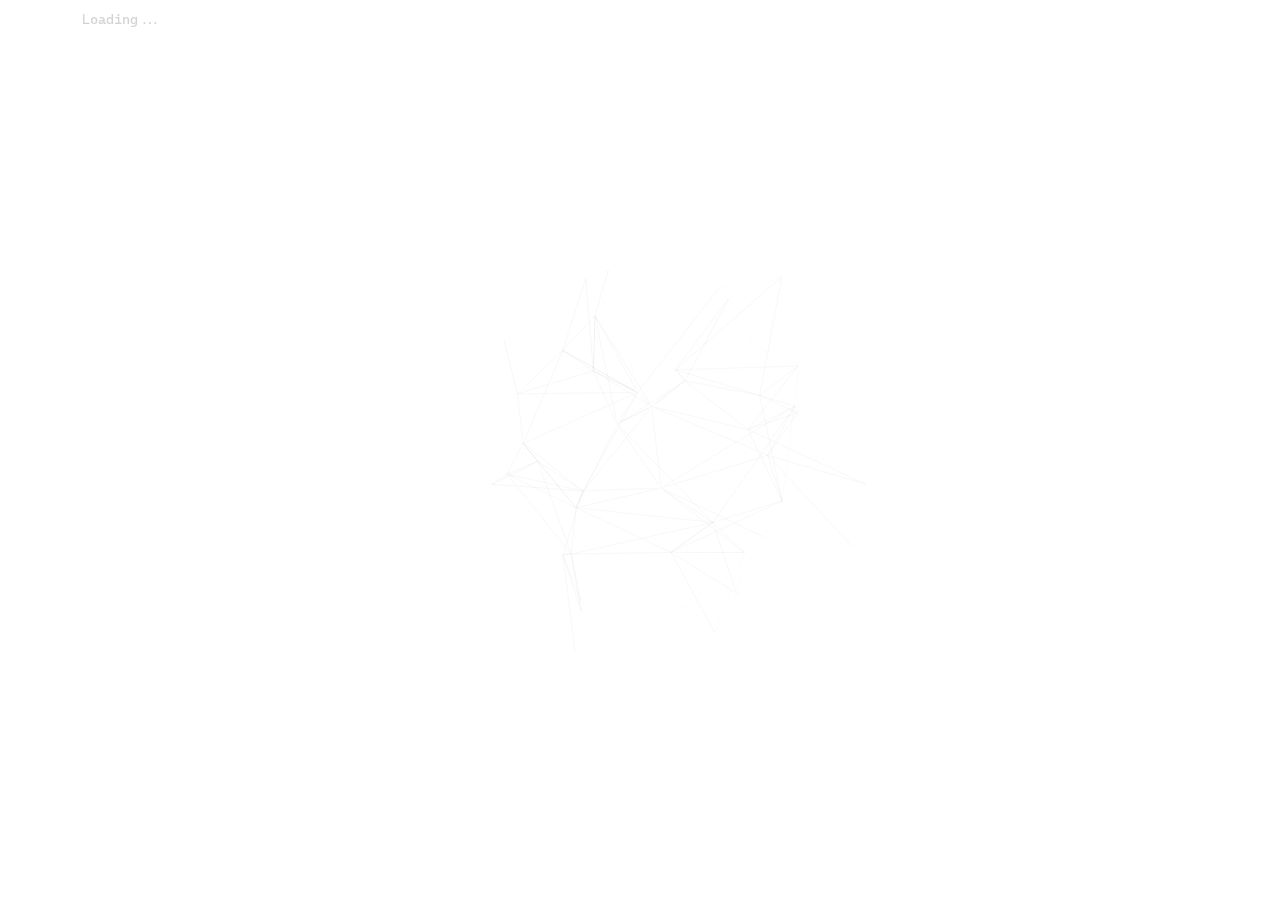
==== index.html @ c9031518 "update" ====
<!DOCTYPE html>
<html lang="en">

<head>
    <base href="/">
    <meta charset="utf-8">
    <meta content="width=device-width, initial-scale=1.0" name="viewport">
    <title>Loading...</title>
    <meta property="og:site_name" content="">
    <meta property="og:type" content="website">
    <meta property="og:url" content="https://jmrcmdng.github.io/">
    <meta property="og:title" content="Nagi Seishiro">
    <meta property="og:image" content="https://jmrcmdng.github.io/assets/img/meta-image.jpg">
    <link href="assets/img/nagi-icon.png" rel="icon">
    <link href="assets/img/nagi-icon.png" rel="apple-touch-icon">
    <link href="assets/vendor/bootstrap/css/bootstrap.min.css" rel="stylesheet">
    <link href="assets/vendor/bootstrap-icons/bootstrap-icons.css" rel="stylesheet">
    <link href="assets/css/nagi.css" rel="stylesheet" />
</head>

<body>
    <main id="app">
        <div class="container pt-2">
            <p class="loading">Loading...</p>
        </div>
    </main>
    <canvas id="bg-canvas"></canvas>
    <script src="assets/vendor/bootstrap/js/bootstrap.bundle.min.js"></script>
    <script src="assets/js/jquery.min.js"></script>
    <script src="assets/js/tweenlite.min.js"></script>
    <script src="assets/js/easepack.min.js"></script>
    <script src="assets/js/raf.js"></script>
    <script src="assets/js/three.js"></script>
    <script src="assets/js/slider.js"></script>
    <script type="text/javascript" src="assets/js/nagi.js" defer></script>
    <script src="_framework/blazor.webassembly.js"></script>
    <script>navigator.serviceWorker.register('service-worker.js');</script>
</body>
</html>
---- assets/css/nagi.css ----
/*font face css*/

@font-face {
    font-family: 'cascadia';
    src: url('font/Cascadia-Regular.ttf');
}

/*dark theme (default)*/
:root[data-theme="dark"] {
    --background-color: #040404;
    --background-disabled-color: rgba(0, 0, 0, 0.75);
    --background-gray-color: rgba(255, 255, 255, 0.1);
    --text-color: #ffffff;
    --primary-color: #00adb5;
    --danger-color: #dc3545;
    --gray-color: #d5d5d5;
    --white-color: #ffffff;
    --input-background-color: rgba(255, 255, 255, 0.1);
    --border-color: rgba(255, 255, 255, 0.2);
    --scrollbar-track-color: #a7a7a7;
    --scrollbar-thumb-color: #575757;
    --h4-bg-color: rgba(75, 75, 75, 0.2);
}

/*light theme*/
:root[data-theme="light"] {
    --background-color: #f0f0f0;
    --background-disabled-color: rgba(0, 0, 0, 0.1);
    --background-gray-color: rgba(0, 0, 0, 0.1);
    --primary-color: #008b91;
    --text-color: #333333;
    --input-background-color: rgba(0, 0, 0, 0.1);
    --border-color: rgba(0, 0, 0, 0.2);
    --scrollbar-track-color: #e0e0e0;
    --scrollbar-thumb-color: #b0b0b0;
    --black: #4d4d4d;
    --color-white: #333333;
    --color-theme-back: #FFF;
}

/*theme-toggle*/
.theme-toggle--toggled {
    background: var(--color-theme-back);
}

.theme-toggle.theme-toggle--reversed .theme-toggle__expand {
    transform: scale(-1,1)
}

.theme-toggle {
    --theme-toggle__expand--duration: 500ms
}

.theme-toggle__expand g circle, .theme-toggle__expand g path {
    transform-origin: center;
    transition: transform calc(var(--theme-toggle__expand--duration) * .65) cubic-bezier(0, 0, 0, 1.25) calc(var(--theme-toggle__expand--duration) * .35)
}

.theme-toggle__expand :first-child path {
    transition-property: transform,d;
    transition-duration: calc(var(--theme-toggle__expand--duration) * .6);
    transition-timing-function: cubic-bezier(0,0,0.5,1)
}

.theme-toggle input[type=checkbox]:checked ~ .theme-toggle__expand g circle, .theme-toggle--toggled:not(label).theme-toggle .theme-toggle__expand g circle {
    transform: scale(1.4);
    transition-delay: 0s
}

.theme-toggle input[type=checkbox]:checked ~ .theme-toggle__expand g path, .theme-toggle--toggled:not(label).theme-toggle .theme-toggle__expand g path {
    transform: scale(.75);
    transition-delay: 0s
}

.theme-toggle input[type=checkbox]:checked ~ .theme-toggle__expand :first-child path, .theme-toggle--toggled:not(label).theme-toggle .theme-toggle__expand :first-child path {
    d: path("M-9 3h25a1 1 0 0017 13v30H0Z");
    transition-delay: calc(var(--theme-toggle__expand--duration) * 0.4);
    transition-timing-function: cubic-bezier(0,0,0,1.25)
}

@supports not (d:path("")) {
    .theme-toggle input[type=checkbox]:checked ~ .theme-toggle__expand :first-child path, .theme-toggle--toggled:not(label).theme-toggle .theme-toggle__expand :first-child path {
        transform: translate3d(-9px,14px,0)
    }
}

.theme-toggle {
    border: none;
    background: 0 0;
    cursor: pointer
}

    .theme-toggle input[type=checkbox] {
        display: none
    }

    .theme-toggle .theme-toggle-sr {
        position: absolute;
        width: 1px;
        height: 1px;
        padding: 0;
        margin: -1px;
        overflow: hidden;
        clip: rect(0,0,0,0);
        white-space: nowrap;
        border-width: 0
    }

@media (prefers-reduced-motion:reduce) {
    .theme-toggle:not(.theme-toggle--force-motion) * {
        transition: none !important
    }
}

/*general css*/
body {
    position: relative;
    width: 100%;
    height: 100%;
    overflow-x: hidden;
    z-index: 1;
    font-family: "cascadia", sans-serif;
}

    body::before {
        content: "";
        position: fixed;
        background-color: var(--background-color);
        background-size: cover;
        left: 0;
        right: 0;
        top: 0;
        height: 100vh;
        z-index: -1;
    }

main {
    position: absolute;
    width: 100%;
}

@media (min-width: 1024px) {
    body::before {
        background-attachment: fixed;
    }
}

a {
    color: var(--primary-color);
    text-decoration: none;
}

p {
    text-align: justify;
}

input.form-control, textarea.form-control {
    border-radius: 0;
    box-shadow: none;
    font-size: 14px;
    background: var(--input-background-color);
    border: 0;
    transition: 0.3s;
    color: var(--text-color);
    padding: 10px 15px;
}

    input.form-control:focus, textarea.form-control:focus {
        background-color: var(--input-background-color);
        border-color: var(--primary-color);
        color: var(--text-color);
        box-shadow: 0 0 0 .05rem var(--primary-color);
    }

    input.form-control::-moz-placeholder, textarea.form-control::-moz-placeholder {
        color: var(--text-color);
        opacity: 1;
    }

    input.form-control::placeholder, textarea.form-control::placeholder {
        color: var(--text-color);
        opacity: 1;
    }

button {
    background: transparent;
    border: 1px solid var(--primary-color);
    padding: 5px 20px;
    font-size: 14px;
    color: var(--primary-color);
    transition: 0.3s;
    width: auto !important;
}

    button i {
        margin-right: 3px;
    }

    button:hover {
        background: var(--primary-color);
        color: var(--text-color);
    }

/*scroll bar css*/

::-webkit-scrollbar {
    width: 10px;
}

::-webkit-scrollbar-track {
    background: var(--scrollbar-track-color);
}

::-webkit-scrollbar-thumb {
    background: var(--scrollbar-thumb-color);
}

    ::-webkit-scrollbar-thumb:hover {
        background: var(--primary-color);
    }

/*logo top*/
.logo-top {
    display: flex;
    flex-direction: column;
    align-items: end;
}

    .logo-top img {
        position: fixed;
        width: 50px;
        padding-top: 15px;
        z-index: 998;
    }

@media (max-width: 768px) {
    .logo-top {
        top: 20%;
        align-items: center;
    }
}

/*home tab css*/

.home {
    transition: ease-in-out 0.3s;
    position: relative;
    height: 100vh;
    display: flex;
    align-items: center;
    z-index: 997;
    overflow-y: auto;
}

    .home * {
        transition: ease-in-out 0.3s;
    }

    .home h1 {
        font-size: 48px;
        margin: 0;
        padding: 0;
        line-height: 1;
        font-weight: 700;
    }

        .home h1 a,
        .home h1 a:hover {
            color: var(--text-color);
            line-height: 1;
            display: inline-block;
        }

    .home h2 {
        font-size: 24px;
        margin-top: 20px;
        color: rgba(255, 255, 255, 0.8);
    }


        .home h2 span.intro {
            color: var(--text-color);
            font-size: 50px;
            display: block;
        }

        .home h2 span.name {
            color: var(--text-color);
            font-size: 100px;
            display: block;
            padding: 25px 0;
        }

        .home h2 span.title {
            color: var(--primary-color);
            font-size: 35px;
            display: block;
            padding-bottom: 6px;
        }

        .home h2 span.profession {
            color: var(--text-color);
            font-size: 16px;
            display: block;
        }

    .home .sns {
        margin-top: 40px;
        display: flex;
    }

        .home .sns a {
            font-size: 16px;
            display: flex;
            justify-content: center;
            align-items: center;
            background: var(--background-gray-color);
            color: var(--text-color);
            line-height: 1;
            margin-right: 15px;
            border-radius: 50%;
            width: 50px;
            height: 50px;
        }

        .home .sns i {
            font-size: 18px;
        }

        .home .sns a:hover {
            background: var(--primary-color);
            color: var(--white-color);
        }

@media (max-width: 992px) {
    .home h1 {
        font-size: 36px;
    }

    .home h2 {
        font-size: 20px;
        line-height: 40px;
    }

        .home h2 span.name {
            font-size: 75px;
            padding: 40px 0;
        }

    /*.home h2 span.intro {
            font-size: 30px;
        }
        
        .home h2 span.title {
            font-size: 30px;
        }

        .home h2 span.profession {
            font-size: 14px;
        }*/

    .home .sns {
        margin-top: 25px;
    }

    .home .container {
        display: flex;
        flex-direction: column;
        align-items: center;
    }
}

.home.nav-top {
    height: 80px;
    position: fixed;
    left: 0;
    top: 0;
    right: 0;
    background: var(--background-color);
}

    .home.nav-top .sns,
    .home.nav-top h2,
    .home.nav-top .footer,
    .home.nav-top .logo-top {
        display: none;
    }

    .home.nav-top h1 {
        margin-right: auto;
        font-size: 36px;
    }

    .home.nav-top img {
        max-height: 60px;
        margin-right: 20px !important;
    }

    .home.nav-top .container {
        display: flex;
        align-items: center;
    }

    .home.nav-top .navbar {
        margin: 0;
    }

@media (max-width: 768px) {
    .logo-top.nav-top {
        display: none;
    }
}

/*navigation bar css*/

.navbar {
    padding: 0;
    margin-top: 25px;
}

    .navbar ul {
        margin: 0;
        padding: 0;
        display: flex;
        list-style: none;
        align-items: center;
    }

    .navbar li {
        position: relative;
        padding: 0 5px;
    }

        .navbar li + li {
            margin-left: 30px;
        }

    .navbar a,
    .navbar a:focus {
        display: flex;
        align-items: center;
        justify-content: space-between;
        padding: 0;
        font-size: 18px;
        font-weight: 400;
        color: var(--text-color);
        white-space: nowrap;
        transition: 0.3s;
    }

        .navbar a i,
        .navbar a:focus i {
            font-size: 12px;
            line-height: 0;
            margin-left: 5px;
        }

        .navbar a:before {
            content: "";
            position: absolute;
            width: 0;
            height: 2px;
            bottom: -4px;
            left: 0;
            background-color: var(--primary-color);
            visibility: hidden;
            width: 0px;
            transition: all 0.3s ease-in-out 0s;
        }

        .navbar a:hover:before,
        .navbar li:hover > a:before,
        .navbar .active:before {
            visibility: visible;
            width: 100%;
        }

        .navbar a:hover,
        .navbar .active,
        .navbar .active:focus,
        .navbar li:hover > a {
            color: var(--text-color);
        }

/*section css*/

section {
    overflow: hidden;
    position: absolute;
    width: 100%;
    top: 140px;
    bottom: 100%;
    opacity: 0;
    transition: ease-in-out 0.4s;
    z-index: 9;
}

    section:active, section:focus {
        outline: none;
    }

    section.section-show {
        top: 100px;
        bottom: auto;
        opacity: 1;
        padding-bottom: 45px;
    }

    section .container {
        padding: 30px;
    }

    section .panel {
        padding: 0 20px;
        border-left: 2px solid var(--border-color);
        position: relative;
    }

        section .panel::before {
            content: "";
            position: absolute;
            width: 4px;
            height: 10px;
            left: -3px;
            top: 0;
            background: var(--primary-color);
        }

        section .panel h4 {
            line-height: 18px;
            font-size: 16px;
            font-weight: 600;
            text-transform: uppercase;
            color: var(--text-color);
            margin: 10px 0;
            letter-spacing: 2px;
        }

@media (max-width: 768px) {
    section {
        top: 120px;
    }

        section.section-show {
            top: 80px;
        }
}

.section-title h2 {
    font-size: 22px;
    font-weight: 500;
    padding: 0;
    margin: 0 0 25px 0;
    letter-spacing: 2px;
    text-transform: uppercase;
    color: var(--primary-color);
}

/*about css*/
.about .bg {
    position: absolute;
    opacity: .3;
    right: 10%;
}

@media (max-width: 992px) {
    .about .bg {
        width: 350px;
    }
}

/*summary css*/
.summary .summary-item {
    padding: 0 0 20px 20px;
    /*border-left: 2px solid var(--border-color);*/
    position: relative;
    display: inline-block;
    width: calc(100% - 65px);
}

.summary .summary-title {
    padding: 0 10px 0 0;
    margin-top: -2px;
    /*border-left: 2px solid var(--border-color);*/
    position: relative;
    display: inline-block;
    vertical-align: top;
    width: 55px;
}

    .summary .summary-item h4, .summary .summary-title h4 {
        line-height: 18px;
        font-size: 16px;
        font-weight: 600;
        text-transform: uppercase;
        color: var(--text-color);
        margin: 10px 0 15px 0;
        letter-spacing: 2px;
    }

        .summary .summary-item h4.link {
            cursor: pointer;
            text-decoration: underline;
        }

            .summary .summary-item h4.link:hover {
                color: var(--primary-color);
            }

        .summary .summary-item h4 em {
            float: right;
            color: var(--primary-color);
            font-size: 12px;
            font-weight: 400;
        }

        .summary .summary-item h4 span {
            margin-top: 5px;
            font-style: italic;
            font-weight: 500;
        }

.summary .summary-item p {
    color: var(--text-color);
    margin-bottom: 5px;
}

    .summary .summary-item p i {
        font-size: 12px;
    }

.summary .summary-item h5 {
    font-size: 16px;
    background: var(--background-gray-color);
    padding: 5px 15px;
    display: inline-block;
    font-weight: 600;
    margin-bottom: 10px;
}

.summary .summary-item ul {
    padding-left: 0;
    color: var(--text-color);
    list-style-type: none;
}

    .summary .summary-item ul li {
        padding: 5px 0;
        font-style: italic;
    }

.about .summary .summary-item ul li {
    font-size: 14px;
    opacity: .7;
}

.summary .summary-item ul li:first-child {
    padding-top: 0px !important;
}

.summary .summary-item ul li i {
    margin-right: 10px;
}

.summary .summary-item:last-child {
    padding-bottom: 0;
}

.summary .summary-item::after {
    content: "";
    position: absolute;
    width: 4px;
    height: 10px;
    left: -3px;
    top: 10px;
    background: var(--primary-color);
}

.summary .summary-item::before {
    content: "";
    position: absolute;
    width: 2px;
    height: 100%;
    left: -2px;
    top: 10px;
    background: var(--border-color);
}

.summary .summary-item a {
    font-size: 14px;
    font-style: italic;
    text-decoration: underline;
}

@media screen and (max-width: 550px) {
    .about .summary .summary-item h4 em {
        font-size: 10px;
    }

    .summary .summary-item h4 span {
        width: 100%;
        display: block;
    }

    .about .summary .summary-item p {
        font-size: 14px;
    }

        .about .summary .summary-item p em {
            font-size: 12px;
        }

    .about .summary .summary-item ul li {
        font-size: 12px;
        opacity: .7;
    }

    .summary .summary-item {
        width: calc(100% - 25px);
    }

        .summary .summary-item a, .summary .summary-title {
            display: none;
        }
}

/*portfolio tab css*/

.portfolio .p-item {
    margin-bottom: 30px;
}

.portfolio .p-wrap {
    transition: 0.3s;
    position: relative;
    overflow: hidden;
    z-index: 1;
    background: rgba(0, 0, 0, 0.6);
    display: block;
}

    .portfolio .p-wrap::before {
        content: "";
        background: rgba(0, 0, 0, 0.6);
        position: absolute;
        z-index: 2;
        top: 0;
        left: 0;
        right: 0;
        bottom: 0;
        opacity: 1;
    }

    .portfolio .p-wrap .p-info {
        opacity: 1;
        cursor: pointer;
        position: absolute;
        top: 0;
        left: 0;
        right: 0;
        bottom: 0;
        text-align: center;
        z-index: 3;
        display: flex;
        flex-direction: column;
        justify-content: center;
        align-items: center;
    }

        .portfolio .p-wrap .p-info::before, .portfolio .p-wrap .p-info::after {
            display: block;
            content: "";
            width: 100%;
            height: 100%;
            position: absolute;
            z-index: 9994;
            opacity: 0;
            transition: all 0.3s ease-in-out 0s;
        }

    .portfolio .p-wrap:hover .p-info::before, .portfolio .p-wrap:hover .p-info::after {
        border: 1px solid var(--primary-color);
        opacity: 1;
    }

    .portfolio .p-wrap .p-info h4 {
        background: var(--h4-bg-color);
        border-radius: 5px;
        box-shadow: 0px 0px 20px 20px var(--h4-bg-color);
        font-size: 25px;
        line-height: 1.3;
        color: var(--text-color);
        font-weight: 600;
        transition: all 0.3s ease-in-out 0s;
    }

    .portfolio .p-wrap .p-info p {
        color: var(--text-color);
        font-size: 15px;
        text-transform: uppercase;
        padding: 0;
        margin: 0;
        transition: all 0.3s ease-in-out 0s;
    }

    .portfolio .p-wrap:hover .p-info h4, .portfolio .p-wrap:hover .p-info p {
        color: var(--text-color);
    }

/*contact tab css*/

.contact a {
    color: var(--text-color);
}

    .contact a:hover {
        color: var(--primary-color);
        text-decoration: none;
    }

.contact .message .loading {
    -ms-flex-align: center;
    align-items: center;
    background: rgb(4 4 4 / 70%);
    display: -ms-flexbox;
    display: flex;
    -ms-flex-pack: center;
    justify-content: center;
    z-index: 50;
    height: 100%;
    left: 0;
    position: absolute;
    top: 0;
    width: 100%;
}

    .contact .message .loading:before {
        content: "";
        display: inline-block;
        border-radius: 50%;
        width: 30px;
        height: 30px;
        border: 3px solid var(--primary-color);
        border-top-color: var(--primary-color);
        animation: animate-loading 1s linear infinite;
    }

.validation-message {
    color: var(--danger-color);
    font-size: 12px;
    padding: 0 15px;
}

.notification {
    border-radius: 5px;
    padding: 15px;
    font-size: 14px;
    border: 1px solid var(--primary-color);
    color: var(--primary-color);
}

    .notification.notif-danger {
        border: 1px solid var(--danger-color);
        color: var(--danger-color);
    }

@keyframes animate-loading {
    0% {
        transform: rotate(0deg);
    }

    100% {
        transform: rotate(360deg);
    }
}

/*loading css*/
.loading {
    font-size: 14px;
    color: var(--text-color);
    opacity: .2;
}

/*not found css*/
.not-found {
    font-size: 14px;
    color: var(--text-color);
    opacity: .2;
}

/*footer css*/

.footer {
    font-size: 14px;
    color: var(--text-color);
    opacity: .2;
    position: absolute;
    bottom: 0;
}

@media (max-width: 992px) {
    .footer p {
        display: flex;
        flex-direction: column;
        align-items: center;
    }
}

/*under maintenance css*/

.under-maintenance {
    -ms-flex-align: center;
    align-items: center;
    background: var(--background-disabled-color);
    display: -ms-flexbox;
    display: flex;
    -ms-flex-pack: center;
    justify-content: center;
    z-index: 50;
    height: 100%;
    left: 0;
    position: absolute;
    top: 0;
    width: 100%;
    color: var(--text-color);
}

    .under-maintenance i {
        margin-left: 5px;
        font-size: 25px;
    }

/*slider css*/
.card-whiskey-slider {
    display: flex;
    flex-wrap: nowrap;
    overflow: auto;
    margin: 0 10px;
    padding: 0;
}

    .card-whiskey-slider::-webkit-scrollbar {
        -webkit-appearance: none;
        width: 8px;
        height: 8px;
    }

    .card-whiskey-slider::-webkit-scrollbar-thumb {
        border-radius: 0;
        background-color: var(--scrollbar-thumb-color);
        opacity: .5;
    }

    .card-whiskey-slider:hover::-webkit-scrollbar-thumb {
        opacity: 1;
        background: var(--primary-color);
    }

.whiskey-card {
    display: flex;
    height: 350px;
    margin: 8px;
    cursor: pointer;
    background-color: rgba(0, 0, 0, 0.5);
}

    .whiskey-card img {
        filter: brightness(0.5);
    }

    .whiskey-card:first-child {
        margin-left: 0 !important;
    }

    .whiskey-card:last-child {
        margin-right: 0 !important;
    }

.fullscreen-section {
    position: fixed;
    top: 0;
    left: 0;
    width: 100vw;
    height: 100vh;
    background-color: rgba(0, 0, 0, 0.9);
    display: flex;
    justify-content: center;
    align-items: center;
    z-index: 9;
}

    .fullscreen-section img {
        max-width: 80%;
        max-height: 80%;
        object-fit: contain;
    }

    .fullscreen-section .container {
        overflow: auto;
        min-height: 70vh;
        max-height: 90vh;
        background-color: var(--background-color)
    }

    .fullscreen-section .summary .summary-item ul li, .fullscreen-section .summary .summary-item p {
        opacity: .7;
        font-size: 14px;
        font-style: italic;
    }

    .fullscreen-section .summary .summary-item {
        width: 100%;
    }

.close-button {
    position: absolute;
    bottom: 20px;
}

.prev-button, .next-button {
    position: absolute;
    top: 50%;
    transform: translateY(-50%);
    border-radius: 50px;
    width: 56px !important;
    height: 56px !important;
}

.prev-button {
    left: 20px;
}

.next-button {
    right: 20px;
}
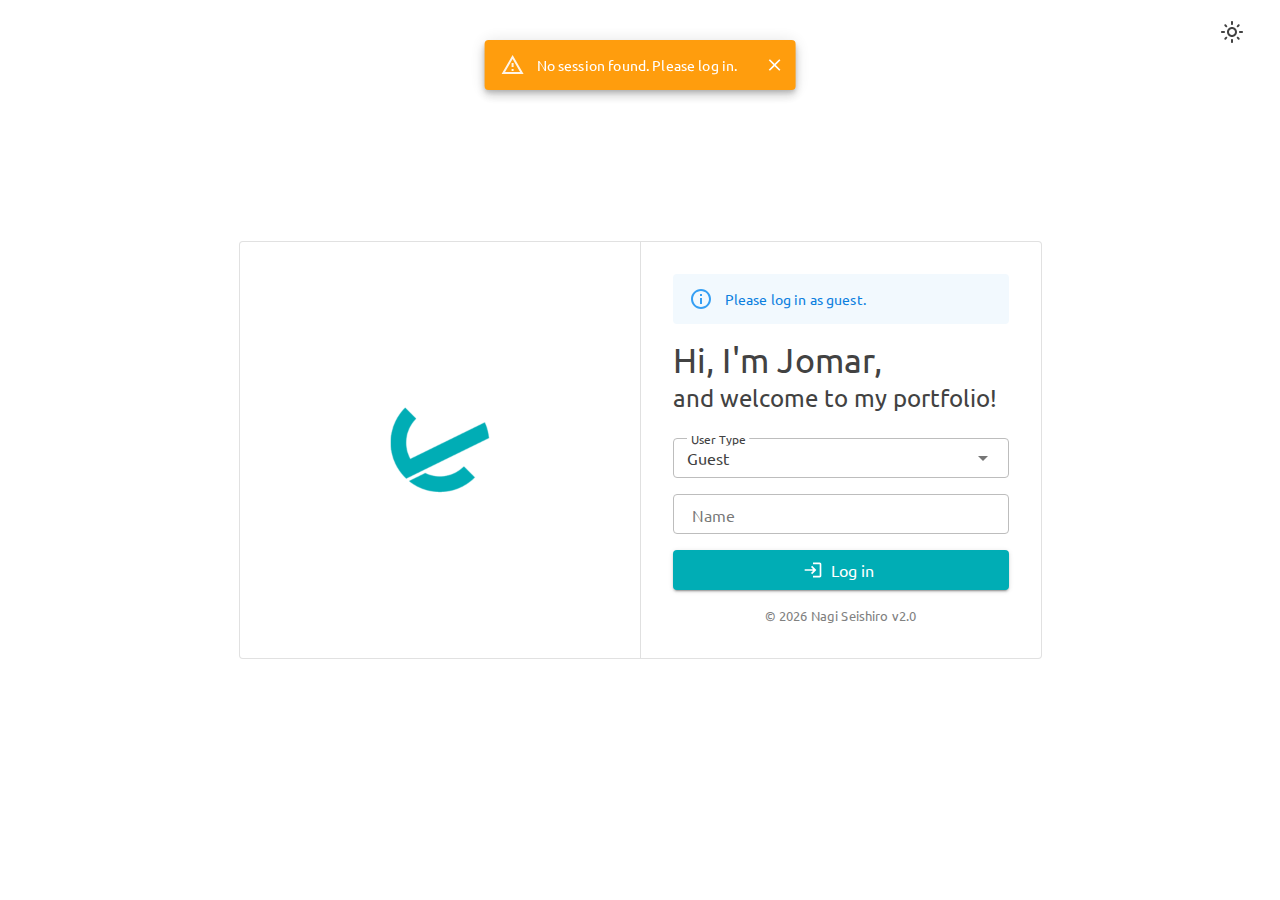
==== commit c2fbf58c: "change to app" ====
--- a/index.html
+++ b/index.html
@@ -1,39 +1,28 @@
 <!DOCTYPE html>
 <html lang="en">
+    <head>
+        <meta charset="utf-8" />
+        <meta name="viewport" content="width=device-width, initial-scale=1.0" />
+        <title>Nagi Seishiro</title>
+        <base href="/" />
+        <link href="assets/png/nagi-icon.png" rel="icon">
+        <link href="assets/png/nagi-icon.png" rel="apple-touch-icon">
+        <link href="https://fonts.googleapis.com/css?family=Roboto:300,400,500,700&display=swap" rel="stylesheet" />
+        <link href="_content/MudBlazor/MudBlazor.min.css" rel="stylesheet" />
+        <link href="assets/css/default.css" rel="stylesheet" />
+    </head>
 
-<head>
-    <base href="/">
-    <meta charset="utf-8">
-    <meta content="width=device-width, initial-scale=1.0" name="viewport">
-    <title>Loading...</title>
-    <meta property="og:site_name" content="">
-    <meta property="og:type" content="website">
-    <meta property="og:url" content="https://jmrcmdng.github.io/">
-    <meta property="og:title" content="Nagi Seishiro">
-    <meta property="og:image" content="https://jmrcmdng.github.io/assets/img/meta-image.jpg">
-    <link href="assets/img/nagi-icon.png" rel="icon">
-    <link href="assets/img/nagi-icon.png" rel="apple-touch-icon">
-    <link href="assets/vendor/bootstrap/css/bootstrap.min.css" rel="stylesheet">
-    <link href="assets/vendor/bootstrap-icons/bootstrap-icons.css" rel="stylesheet">
-    <link href="assets/css/nagi.css" rel="stylesheet" />
-</head>
+    <body>
+        <div id="app"></div>
 
-<body>
-    <main id="app">
-        <div class="container pt-2">
-            <p class="loading">Loading...</p>
+        <div id="blazor-error-ui">
+            An unhandled error has occurred.
+            <a href="" class="reload">Reload</a>
+            <a class="dismiss">🗙</a>
         </div>
-    </main>
-    <canvas id="bg-canvas"></canvas>
-    <script src="assets/vendor/bootstrap/js/bootstrap.bundle.min.js"></script>
-    <script src="assets/js/jquery.min.js"></script>
-    <script src="assets/js/tweenlite.min.js"></script>
-    <script src="assets/js/easepack.min.js"></script>
-    <script src="assets/js/raf.js"></script>
-    <script src="assets/js/three.js"></script>
-    <script src="assets/js/slider.js"></script>
-    <script type="text/javascript" src="assets/js/nagi.js" defer></script>
-    <script src="_framework/blazor.webassembly.js"></script>
-    <script>navigator.serviceWorker.register('service-worker.js');</script>
-</body>
+
+        <script src="_framework/blazor.webassembly.js"></script>
+        <script src="_content/MudBlazor/MudBlazor.min.js"></script>
+        <script src="assets/js/default.js"></script>
+    </body>
 </html>
--- a/_content/MudBlazor/MudBlazor.min.css
+++ b/_content/MudBlazor/MudBlazor.min.css
@@ -0,0 +1,5 @@
+﻿/*!
+ * MudBlazor (https://mudblazor.com/)
+ * Copyright (c) 2021 MudBlazor
+ * Licensed under MIT (https://github.com/MudBlazor/MudBlazor/blob/master/LICENSE)
+ */.mud-primary{background-color:var(--mud-palette-primary) !important}.mud-primary-text{color:var(--mud-palette-primary) !important;--mud-ripple-color: var(--mud-palette-primary) !important}.mud-primary-hover{background-color:var(--mud-palette-primary-hover) !important}@media(hover: hover)and (pointer: fine){.hover\:mud-primary-hover:hover{background-color:var(--mud-palette-primary-hover) !important}}.hover\:mud-primary-hover:focus-visible,.hover\:mud-primary-hover:active{background-color:var(--mud-palette-primary-hover) !important}.mud-border-primary{border-color:var(--mud-palette-primary) !important}.mud-theme-primary{color:var(--mud-palette-primary-text) !important;background-color:var(--mud-palette-primary) !important}.mud-secondary{background-color:var(--mud-palette-secondary) !important}.mud-secondary-text{color:var(--mud-palette-secondary) !important;--mud-ripple-color: var(--mud-palette-secondary) !important}.mud-secondary-hover{background-color:var(--mud-palette-secondary-hover) !important}@media(hover: hover)and (pointer: fine){.hover\:mud-secondary-hover:hover{background-color:var(--mud-palette-secondary-hover) !important}}.hover\:mud-secondary-hover:focus-visible,.hover\:mud-secondary-hover:active{background-color:var(--mud-palette-secondary-hover) !important}.mud-border-secondary{border-color:var(--mud-palette-secondary) !important}.mud-theme-secondary{color:var(--mud-palette-secondary-text) !important;background-color:var(--mud-palette-secondary) !important}.mud-tertiary{background-color:var(--mud-palette-tertiary) !important}.mud-tertiary-text{color:var(--mud-palette-tertiary) !important;--mud-ripple-color: var(--mud-palette-tertiary) !important}.mud-tertiary-hover{background-color:var(--mud-palette-tertiary-hover) !important}@media(hover: hover)and (pointer: fine){.hover\:mud-tertiary-hover:hover{background-color:var(--mud-palette-tertiary-hover) !important}}.hover\:mud-tertiary-hover:focus-visible,.hover\:mud-tertiary-hover:active{background-color:var(--mud-palette-tertiary-hover) !important}.mud-border-tertiary{border-color:var(--mud-palette-tertiary) !important}.mud-theme-tertiary{color:var(--mud-palette-tertiary-text) !important;background-color:var(--mud-palette-tertiary) !important}.mud-info{background-color:var(--mud-palette-info) !important}.mud-info-text{color:var(--mud-palette-info) !important;--mud-ripple-color: var(--mud-palette-info) !important}.mud-info-hover{background-color:var(--mud-palette-info-hover) !important}@media(hover: hover)and (pointer: fine){.hover\:mud-info-hover:hover{background-color:var(--mud-palette-info-hover) !important}}.hover\:mud-info-hover:focus-visible,.hover\:mud-info-hover:active{background-color:var(--mud-palette-info-hover) !important}.mud-border-info{border-color:var(--mud-palette-info) !important}.mud-theme-info{color:var(--mud-palette-info-text) !important;background-color:var(--mud-palette-info) !important}.mud-success{background-color:var(--mud-palette-success) !important}.mud-success-text{color:var(--mud-palette-success) !important;--mud-ripple-color: var(--mud-palette-success) !important}.mud-success-hover{background-color:var(--mud-palette-success-hover) !important}@media(hover: hover)and (pointer: fine){.hover\:mud-success-hover:hover{background-color:var(--mud-palette-success-hover) !important}}.hover\:mud-success-hover:focus-visible,.hover\:mud-success-hover:active{background-color:var(--mud-palette-success-hover) !important}.mud-border-success{border-color:var(--mud-palette-success) !important}.mud-theme-success{color:var(--mud-palette-success-text) !important;background-color:var(--mud-palette-success) !important}.mud-warning{background-color:var(--mud-palette-warning) !important}.mud-warning-text{color:var(--mud-palette-warning) !important;--mud-ripple-color: var(--mud-palette-warning) !important}.mud-warning-hover{background-color:var(--mud-palette-warning-hover) !important}@media(hover: hover)and (pointer: fine){.hover\:mud-warning-hover:hover{background-color:var(--mud-palette-warning-hover) !important}}.hover\:mud-warning-hover:focus-visible,.hover\:mud-warning-hover:active{background-color:var(--mud-palette-warning-hover) !important}.mud-border-warning{border-color:var(--mud-palette-warning) !important}.mud-theme-warning{color:var(--mud-palette-warning-text) !important;background-color:var(--mud-palette-warning) !important}.mud-error{background-color:var(--mud-palette-error) !important}.mud-error-text{color:var(--mud-palette-error) !important;--mud-ripple-color: var(--mud-palette-error) !important}.mud-error-hover{background-color:var(--mud-palette-error-hover) !important}@media(hover: hover)and (pointer: fine){.hover\:mud-error-hover:hover{background-color:var(--mud-palette-error-hover) !important}}.hover\:mud-error-hover:focus-visible,.hover\:mud-error-hover:active{background-color:var(--mud-palette-error-hover) !important}.mud-border-error{border-color:var(--mud-palette-error) !important}.mud-theme-error{color:var(--mud-palette-error-text) !important;background-color:var(--mud-palette-error) !important}.mud-dark{background-color:var(--mud-palette-dark) !important}.mud-dark-text{color:var(--mud-palette-dark) !important;--mud-ripple-color: var(--mud-palette-dark) !important}.mud-dark-hover{background-color:var(--mud-palette-dark-hover) !important}@media(hover: hover)and (pointer: fine){.hover\:mud-dark-hover:hover{background-color:var(--mud-palette-dark-hover) !important}}.hover\:mud-dark-hover:focus-visible,.hover\:mud-dark-hover:active{background-color:var(--mud-palette-dark-hover) !important}.mud-border-dark{border-color:var(--mud-palette-dark) !important}.mud-theme-dark{color:var(--mud-palette-dark-text) !important;background-color:var(--mud-palette-dark) !important}.mud-inherit-text{color:inherit !important}.mud-border-lines-default{border-color:var(--mud-palette-lines-default)}.mud-background{background-color:var(--mud-palette-background) !important}.mud-background-gray{background-color:var(--mud-palette-background-gray) !important}.mud-theme-transparent{color:inherit !important;background-color:rgba(0,0,0,0) !important}.mud-transparent{background-color:rgba(0,0,0,0) !important}.mud-transparent-text{color:rgba(0,0,0,0) !important}.mud-text-primary{color:var(--mud-palette-text-primary)}.mud-text-secondary{color:var(--mud-palette-text-secondary)}.mud-text-disabled{color:var(--mud-palette-text-disabled)}.white{background-color:#fff !important}.white-text{color:#fff !important}.black{background-color:#000 !important}.black-text{color:#000 !important}*{box-sizing:border-box;margin:0;padding:0;border-width:0;border-style:solid;-webkit-font-smoothing:antialiased;-moz-osx-font-smoothing:grayscale;-webkit-tap-highlight-color:rgba(0,0,0,0)}strong,b{font-weight:700}body{color:var(--mud-palette-text-primary);font-family:var(--mud-typography-default-family);font-size:var(--mud-typography-default-size);font-weight:var(--mud-typography-default-weight);line-height:var(--mud-typography-default-lineheight);letter-spacing:var(--mud-typography-default-letterspacing);text-transform:var(--mud-typography-default-text-transform);background-color:var(--mud-palette-background)}a{color:var(--mud-palette-text-primary)}.mud-layout{height:100%;width:100%;position:relative}#blazor-error-ui{background-color:var(--mud-palette-error);color:var(--mud-palette-error-text);bottom:0;box-shadow:0 -1px 2px rgba(0,0,0,.2);display:none;left:0;padding:.6rem 1.75rem .7rem 1.25rem;position:fixed;width:100%;z-index:9999}#blazor-error-ui .reload{color:inherit;text-decoration:underline}#blazor-error-ui .dismiss{color:inherit;cursor:pointer;position:absolute;right:.75rem;top:.5rem}#components-reconnect-modal{z-index:9999 !important;background-color:var(--mud-palette-background) !important}#components-reconnect-modal h5{font-size:18px}#components-reconnect-modal button{color:var(--mud-palette-text-primary);padding:8px 16px;font-size:.875rem;min-width:64px;box-sizing:border-box;transition:background-color 250ms cubic-bezier(0.4, 0, 0.2, 1) 0ms,box-shadow 250ms cubic-bezier(0.4, 0, 0.2, 1) 0ms,border 250ms cubic-bezier(0.4, 0, 0.2, 1) 0ms;font-weight:500;line-height:1;border-radius:var(--mud-default-borderradius);letter-spacing:.02857em;text-transform:uppercase;margin:40px auto !important}@media(hover: hover)and (pointer: fine){#components-reconnect-modal button:hover{background-color:var(--mud-palette-action-default-hover)}}@keyframes mud-animation-fadein{0%{opacity:0}100%{opacity:1}}@-moz-keyframes mud-animation-fadein{0%{opacity:0}100%{opacity:1}}@-webkit-keyframes mud-animation-fadein{0%{opacity:0}100%{opacity:1}}@-o-keyframes mud-animation-fadein{0%{opacity:0}100%{opacity:1}}@-ms-keyframes mud-animation-fadein{0%{opacity:0}100%{opacity:1}}@-webkit-keyframes mud-scale-up-center{0%{-webkit-transform:scale(0.5);transform:scale(0.5)}100%{-webkit-transform:scale(1);transform:scale(1)}}@keyframes mud-scale-up-center{0%{-webkit-transform:scale(0.5);transform:scale(0.5)}100%{-webkit-transform:scale(1);transform:scale(1)}}@-webkit-keyframes mud-skeleton-keyframes-pulse{0%{opacity:1}50%{opacity:.4}100%{opacity:1}}@-webkit-keyframes mud-skeleton-keyframes-wave{0%{transform:translateX(-100%)}60%{transform:translateX(100%)}100%{transform:translateX(100%)}}@-webkit-keyframes mud-progress-circular-keyframes-circular-rotate{0%{transform-origin:50% 50%}100%{transform:rotate(360deg)}}@-webkit-keyframes mud-progress-circular-keyframes-circular-dash{0%{stroke-dasharray:1px,200px;stroke-dashoffset:0px}50%{stroke-dasharray:100px,200px;stroke-dashoffset:-15px}100%{stroke-dasharray:100px,200px;stroke-dashoffset:-125px}}@-webkit-keyframes mud-progress-linear-horizontal-keyframes-indeterminate1{0%{left:-35%;right:100%}60%{left:100%;right:-90%}100%{left:100%;right:-90%}}@-webkit-keyframes mud-progress-linear-horizontal-keyframes-indeterminate2{0%{left:-200%;right:100%}60%{left:107%;right:-8%}100%{left:107%;right:-8%}}@-webkit-keyframes mud-progress-linear-horizontal-keyframes-buffer{0%{opacity:1;background-position:0 -23px}50%{opacity:0;background-position:0 -23px}100%{opacity:1;background-position:-200px -23px}}@-webkit-keyframes mud-progress-linear-vertical-keyframes-indeterminate1{0%{bottom:-35%;top:100%}60%{bottom:100%;top:-90%}100%{bottom:100%;top:-90%}}@-webkit-keyframes mud-progress-linear-vertical-keyframes-indeterminate2{0%{bottom:-200%;top:100%}60%{bottom:107%;top:-8%}100%{bottom:107%;top:-8%}}@-webkit-keyframes mud-progress-linear-vertical-keyframes-buffer{0%{opacity:1;background-position:-23px 0}50%{opacity:0;background-position:-23px 0}100%{opacity:1;background-position:-23px -200px}}@keyframes mud-progress-linear-striped-loading{0%{background-position:0 0}100%{background-position:300px 0}}a{text-decoration:none}a:focus-visible{outline:none}label{display:inline-block}button{color:inherit;border:0;cursor:pointer;margin:0;display:inline-flex;outline:0;padding:0;position:relative;align-items:center;user-select:none;border-radius:0;vertical-align:middle;-moz-appearance:none;justify-content:center;text-decoration:none;background-color:rgba(0,0,0,0);-webkit-appearance:none;-webkit-tap-highlight-color:rgba(0,0,0,0)}button:focus{outline:none}input,button,select,optgroup,textarea{margin:0;font-family:inherit;font-size:inherit;line-height:inherit}button,input{overflow:visible}button,select{text-transform:none}select{word-wrap:normal}button,[type=button],[type=reset],[type=submit]{-webkit-appearance:button}iframe{border:none;height:100%;width:100%}ul{margin:0;padding:0;list-style:none}.mud-elevation-0{box-shadow:var(--mud-elevation-0)}.mud-elevation-1{box-shadow:var(--mud-elevation-1)}.mud-elevation-2{box-shadow:var(--mud-elevation-2)}.mud-elevation-3{box-shadow:var(--mud-elevation-3)}.mud-elevation-4{box-shadow:var(--mud-elevation-4)}.mud-elevation-5{box-shadow:var(--mud-elevation-5)}.mud-elevation-6{box-shadow:var(--mud-elevation-6)}.mud-elevation-7{box-shadow:var(--mud-elevation-7)}.mud-elevation-8{box-shadow:var(--mud-elevation-8)}.mud-elevation-9{box-shadow:var(--mud-elevation-9)}.mud-elevation-10{box-shadow:var(--mud-elevation-10)}.mud-elevation-11{box-shadow:var(--mud-elevation-11)}.mud-elevation-12{box-shadow:var(--mud-elevation-12)}.mud-elevation-13{box-shadow:var(--mud-elevation-13)}.mud-elevation-14{box-shadow:var(--mud-elevation-14)}.mud-elevation-15{box-shadow:var(--mud-elevation-15)}.mud-elevation-16{box-shadow:var(--mud-elevation-16)}.mud-elevation-17{box-shadow:var(--mud-elevation-17)}.mud-elevation-18{box-shadow:var(--mud-elevation-18)}.mud-elevation-19{box-shadow:var(--mud-elevation-19)}.mud-elevation-20{box-shadow:var(--mud-elevation-20)}.mud-elevation-21{box-shadow:var(--mud-elevation-21)}.mud-elevation-22{box-shadow:var(--mud-elevation-22)}.mud-elevation-23{box-shadow:var(--mud-elevation-23)}.mud-elevation-24{box-shadow:var(--mud-elevation-24)}.mud-elevation-25{box-shadow:var(--mud-elevation-25)}.mud-alert{display:flex;padding:6px 16px;border-radius:var(--mud-default-borderradius);background-color:rgba(0,0,0,0);transition:box-shadow 300ms cubic-bezier(0.4, 0, 0.2, 1) 0ms}.mud-alert.mud-square{border-radius:0px}.mud-alert.mud-dense{padding:0px 12px}.mud-alert-text-normal{color:var(--mud-palette-text-primary);background-color:var(--mud-palette-dark-hover)}.mud-alert-text-primary{color:var(--mud-palette-primary-darken);background-color:var(--mud-palette-primary-hover)}.mud-alert-text-primary .mud-alert-icon{color:var(--mud-palette-primary)}.mud-alert-text-secondary{color:var(--mud-palette-secondary-darken);background-color:var(--mud-palette-secondary-hover)}.mud-alert-text-secondary .mud-alert-icon{color:var(--mud-palette-secondary)}.mud-alert-text-tertiary{color:var(--mud-palette-tertiary-darken);background-color:var(--mud-palette-tertiary-hover)}.mud-alert-text-tertiary .mud-alert-icon{color:var(--mud-palette-tertiary)}.mud-alert-text-info{color:var(--mud-palette-info-darken);background-color:var(--mud-palette-info-hover)}.mud-alert-text-info .mud-alert-icon{color:var(--mud-palette-info)}.mud-alert-text-success{color:var(--mud-palette-success-darken);background-color:var(--mud-palette-success-hover)}.mud-alert-text-success .mud-alert-icon{color:var(--mud-palette-success)}.mud-alert-text-warning{color:var(--mud-palette-warning-darken);background-color:var(--mud-palette-warning-hover)}.mud-alert-text-warning .mud-alert-icon{color:var(--mud-palette-warning)}.mud-alert-text-error{color:var(--mud-palette-error-darken);background-color:var(--mud-palette-error-hover)}.mud-alert-text-error .mud-alert-icon{color:var(--mud-palette-error)}.mud-alert-text-dark{color:var(--mud-palette-dark-darken);background-color:var(--mud-palette-dark-hover)}.mud-alert-text-dark .mud-alert-icon{color:var(--mud-palette-dark)}.mud-alert-outlined-normal{color:var(--mud-palette-text-primary);border:1px solid var(--mud-palette-text-primary)}.mud-alert-outlined-primary{color:var(--mud-palette-primary-darken);border:1px solid var(--mud-palette-primary)}.mud-alert-outlined-primary .mud-alert-icon{color:var(--mud-palette-primary)}.mud-alert-outlined-secondary{color:var(--mud-palette-secondary-darken);border:1px solid var(--mud-palette-secondary)}.mud-alert-outlined-secondary .mud-alert-icon{color:var(--mud-palette-secondary)}.mud-alert-outlined-tertiary{color:var(--mud-palette-tertiary-darken);border:1px solid var(--mud-palette-tertiary)}.mud-alert-outlined-tertiary .mud-alert-icon{color:var(--mud-palette-tertiary)}.mud-alert-outlined-info{color:var(--mud-palette-info-darken);border:1px solid var(--mud-palette-info)}.mud-alert-outlined-info .mud-alert-icon{color:var(--mud-palette-info)}.mud-alert-outlined-success{color:var(--mud-palette-success-darken);border:1px solid var(--mud-palette-success)}.mud-alert-outlined-success .mud-alert-icon{color:var(--mud-palette-success)}.mud-alert-outlined-warning{color:var(--mud-palette-warning-darken);border:1px solid var(--mud-palette-warning)}.mud-alert-outlined-warning .mud-alert-icon{color:var(--mud-palette-warning)}.mud-alert-outlined-error{color:var(--mud-palette-error-darken);border:1px solid var(--mud-palette-error)}.mud-alert-outlined-error .mud-alert-icon{color:var(--mud-palette-error)}.mud-alert-outlined-dark{color:var(--mud-palette-dark-darken);border:1px solid var(--mud-palette-dark)}.mud-alert-outlined-dark .mud-alert-icon{color:var(--mud-palette-dark)}.mud-alert-filled-normal{color:var(--mud-palette-dark-text);font-weight:500;background-color:var(--mud-palette-dark)}.mud-alert-filled-normal .mud-alert-close .mud-button-root{color:currentColor}.mud-alert-filled-primary{color:var(--mud-palette-primary-text);font-weight:500;background-color:var(--mud-palette-primary)}.mud-alert-filled-primary .mud-button-root{color:currentColor}.mud-alert-filled-secondary{color:var(--mud-palette-secondary-text);font-weight:500;background-color:var(--mud-palette-secondary)}.mud-alert-filled-secondary .mud-button-root{color:currentColor}.mud-alert-filled-tertiary{color:var(--mud-palette-tertiary-text);font-weight:500;background-color:var(--mud-palette-tertiary)}.mud-alert-filled-tertiary .mud-button-root{color:currentColor}.mud-alert-filled-info{color:var(--mud-palette-info-text);font-weight:500;background-color:var(--mud-palette-info)}.mud-alert-filled-info .mud-button-root{color:currentColor}.mud-alert-filled-success{color:var(--mud-palette-success-text);font-weight:500;background-color:var(--mud-palette-success)}.mud-alert-filled-success .mud-button-root{color:currentColor}.mud-alert-filled-warning{color:var(--mud-palette-warning-text);font-weight:500;background-color:var(--mud-palette-warning)}.mud-alert-filled-warning .mud-button-root{color:currentColor}.mud-alert-filled-error{color:var(--mud-palette-error-text);font-weight:500;background-color:var(--mud-palette-error)}.mud-alert-filled-error .mud-button-root{color:currentColor}.mud-alert-filled-dark{color:var(--mud-palette-dark-text);font-weight:500;background-color:var(--mud-palette-dark)}.mud-alert-filled-dark .mud-button-root{color:currentColor}.mud-alert-icon{display:flex;opacity:.9;padding:7px 0;font-size:22px;margin-right:12px;margin-inline-end:12px;margin-inline-start:unset}.mud-alert-icon.mud-alert-icon-left{margin-right:12px;margin-inline-end:12px;margin-inline-start:unset}.mud-alert-icon.mud-alert-icon-right{margin-left:12px;margin-inline-start:12px;margin-inline-end:unset}.mud-alert-message{padding:9px 0}.mud-alert-position{flex:1;display:flex;align-items:start}.mud-alert-close{display:flex;flex:0;align-items:center;margin-left:8px}.mud-badge-root{position:relative;display:inline-block}.mud-badge-root .mud-badge-wrapper{top:0;left:0;flex:0 1;width:100%;height:100%;display:flex;pointer-events:none;position:absolute}.mud-badge-root .mud-badge-wrapper.mud-badge-top{align-items:flex-start}.mud-badge-root .mud-badge-wrapper.mud-badge-top.left{justify-content:flex-start}.mud-badge-root .mud-badge-wrapper.mud-badge-top.center{justify-content:center}.mud-badge-root .mud-badge-wrapper.mud-badge-top.right{justify-content:flex-end}.mud-badge-root .mud-badge-wrapper.mud-badge-center{align-items:center}.mud-badge-root .mud-badge-wrapper.mud-badge-center.left{justify-content:flex-start}.mud-badge-root .mud-badge-wrapper.mud-badge-center.center{justify-content:center}.mud-badge-root .mud-badge-wrapper.mud-badge-center.right{justify-content:flex-end}.mud-badge-root .mud-badge-wrapper.mud-badge-bottom{align-items:flex-end}.mud-badge-root .mud-badge-wrapper.mud-badge-bottom.left{justify-content:flex-start}.mud-badge-root .mud-badge-wrapper.mud-badge-bottom.center{justify-content:center}.mud-badge-root .mud-badge-wrapper.mud-badge-bottom.right{justify-content:flex-end}.mud-badge{border-radius:10px;font-size:12px;height:20px;letter-spacing:0;min-width:20px;padding:4px 6px;pointer-events:auto;line-height:1;position:absolute;text-align:center;text-indent:0;top:auto;transition:.3s cubic-bezier(0.25, 0.8, 0.5, 1);white-space:nowrap}.mud-badge.mud-badge-default{color:var(--mud-palette-text-primary);background-color:var(--mud-palette-gray-light)}.mud-badge.mud-badge-bordered{border-color:var(--mud-palette-surface);border-style:solid;border-width:2px;padding:3px 4px}.mud-badge.mud-badge-bordered.mud-badge-icon{padding:4px 6px}.mud-badge.mud-badge-icon{width:20px;height:20px}.mud-badge.mud-badge-icon .mud-icon-badge{color:inherit;font-size:12px}.mud-badge.mud-badge-dot{border-radius:50%;height:9px;min-width:0;padding:0;width:9px}.mud-badge.mud-badge{display:flex;align-items:center;justify-content:center}.mud-badge.mud-badge-top.left{inset:auto calc(100% - 4px) calc(100% - 4px) auto}.mud-badge.mud-badge-top.left.mud-badge-overlap{inset:auto calc(100% - 12px) calc(100% - 12px) auto}.mud-badge.mud-badge-top.center{bottom:calc(100% - 4px)}.mud-badge.mud-badge-top.center.mud-badge-overlap{bottom:calc(100% - 12px)}.mud-badge.mud-badge-top.right{inset:auto auto calc(100% - 4px) calc(100% - 4px)}.mud-badge.mud-badge-top.right.mud-badge-overlap{inset:auto auto calc(100% - 12px) calc(100% - 12px)}.mud-badge.mud-badge-center.left{right:calc(100% - 4px)}.mud-badge.mud-badge-center.left.mud-badge-overlap{right:calc(100% - 12px)}.mud-badge.mud-badge-center.right{left:calc(100% - 4px)}.mud-badge.mud-badge-center.right.mud-badge-overlap{left:calc(100% - 12px)}.mud-badge.mud-badge-bottom.left{inset:calc(100% - 4px) calc(100% - 4px) auto auto}.mud-badge.mud-badge-bottom.left.mud-badge-overlap{inset:calc(100% - 12px) calc(100% - 12px) auto auto}.mud-badge.mud-badge-bottom.center{top:calc(100% - 4px)}.mud-badge.mud-badge-bottom.center.mud-badge-overlap{top:calc(100% - 12px)}.mud-badge.mud-badge-bottom.right{inset:calc(100% - 4px) auto auto calc(100% - 4px)}.mud-badge.mud-badge-bottom.right.mud-badge-overlap{inset:calc(100% - 12px) auto auto calc(100% - 12px)}.mud-toolbar{display:flex;position:relative;align-items:center;--mud-internal-toolbar-height: 56px;height:var(--mud-internal-toolbar-height)}.mud-toolbar-gutters{padding-left:16px;padding-right:16px}@media(min-width: 0px)and (orientation: landscape){.mud-toolbar{--mud-internal-toolbar-height: 48px}}@media(min-width: 600px){.mud-toolbar{--mud-internal-toolbar-height: 64px}.mud-toolbar-gutters{padding-left:24px;padding-right:24px}}.mud-toolbar-dense{--mud-internal-toolbar-height: 48px}.mud-toolbar.mud-toolbar-wrap-content{height:auto;min-height:var(--mud-internal-toolbar-height);flex-wrap:wrap}.mud-toolbar.mud-toolbar-wrap-content.mud-toolbar-appbar{min-height:min(var(--mud-appbar-height),var(--mud-internal-toolbar-height))}.mud-tooltip-root{width:fit-content}.mud-tooltip-root.mud-tooltip-inline{display:inline-block}.mud-tooltip{padding:4px 8px;text-align:center;align-items:center;justify-content:center;font-weight:500;font-size:12px;line-height:1.4em;border-radius:var(--mud-default-borderradius);z-index:var(--mud-zindex-tooltip)}.mud-tooltip.mud-tooltip-default{color:var(--mud-palette-dark-text);background-color:var(--mud-palette-gray-darker)}.mud-tooltip.mud-tooltip-default.mud-tooltip-arrow::after{border-color:var(--mud-palette-gray-darker) rgba(0,0,0,0) rgba(0,0,0,0) rgba(0,0,0,0)}.mud-tooltip.mud-tooltip-center-left:not([data-mudpopover-flip]),.mud-tooltip.mud-tooltip-center-right[data-mudpopover-flip]{transform:translateX(-10px)}.mud-tooltip.mud-tooltip-center-left:not([data-mudpopover-flip]).mud-tooltip-arrow::after,.mud-tooltip.mud-tooltip-center-right[data-mudpopover-flip].mud-tooltip-arrow::after{left:100%;transform:rotate(270deg)}.mud-tooltip.mud-tooltip-center-right:not([data-mudpopover-flip]),.mud-tooltip.mud-tooltip-center-left[data-mudpopover-flip]{transform:translateX(10px)}.mud-tooltip.mud-tooltip-center-right:not([data-mudpopover-flip]).mud-tooltip-arrow::after,.mud-tooltip.mud-tooltip-center-left[data-mudpopover-flip].mud-tooltip-arrow::after{right:100%;transform:rotate(90deg)}.mud-tooltip.mud-tooltip-top-center:not([data-mudpopover-flip]),.mud-tooltip.mud-tooltip-bottom-center[data-mudpopover-flip]{transform:translateY(-10px)}.mud-tooltip.mud-tooltip-top-center:not([data-mudpopover-flip]).mud-tooltip-arrow::after,.mud-tooltip.mud-tooltip-bottom-center[data-mudpopover-flip].mud-tooltip-arrow::after{top:100%;transform:rotate(0deg)}.mud-tooltip.mud-tooltip-bottom-center:not([data-mudpopover-flip]),.mud-tooltip.mud-tooltip-top-center[data-mudpopover-flip]{transform:translateY(10px)}.mud-tooltip.mud-tooltip-bottom-center:not([data-mudpopover-flip]).mud-tooltip-arrow::after,.mud-tooltip.mud-tooltip-top-center[data-mudpopover-flip].mud-tooltip-arrow::after{bottom:100%;transform:rotate(180deg)}.mud-tooltip.mud-tooltip-arrow::after{content:"";position:absolute;border-width:6px;border-style:solid;border-color:rgba(0,0,0,0);border-top-color:inherit}.mud-avatar{display:inline-flex;overflow:hidden;position:relative;align-items:center;flex-shrink:0;line-height:1;user-select:none;border-radius:50%;justify-content:center;color:var(--mud-palette-white);background-color:var(--mud-palette-gray-light)}.mud-avatar.mud-avatar-small{width:24px;height:24px;font-size:.75rem}.mud-avatar.mud-avatar-medium{width:40px;height:40px;font-size:1.25rem}.mud-avatar.mud-avatar-large{width:56px;height:56px;font-size:1.5rem}.mud-avatar-rounded{border-radius:var(--mud-default-borderradius)}.mud-avatar-square{border-radius:0}.mud-avatar>.mud-image{color:rgba(0,0,0,0);width:100%;height:100%;object-fit:cover;text-align:center;text-indent:10000px}.mud-avatar-fallback{width:75%;height:75%}.mud-avatar-outlined{color:var(--mud-palette-text-primary);background-color:unset;border:1px solid var(--mud-palette-text-primary)}.mud-avatar-outlined.mud-avatar-outlined-primary{color:var(--mud-palette-primary);border:1px solid var(--mud-palette-primary)}.mud-avatar-outlined.mud-avatar-outlined-secondary{color:var(--mud-palette-secondary);border:1px solid var(--mud-palette-secondary)}.mud-avatar-outlined.mud-avatar-outlined-tertiary{color:var(--mud-palette-tertiary);border:1px solid var(--mud-palette-tertiary)}.mud-avatar-outlined.mud-avatar-outlined-info{color:var(--mud-palette-info);border:1px solid var(--mud-palette-info)}.mud-avatar-outlined.mud-avatar-outlined-success{color:var(--mud-palette-success);border:1px solid var(--mud-palette-success)}.mud-avatar-outlined.mud-avatar-outlined-warning{color:var(--mud-palette-warning);border:1px solid var(--mud-palette-warning)}.mud-avatar-outlined.mud-avatar-outlined-error{color:var(--mud-palette-error);border:1px solid var(--mud-palette-error)}.mud-avatar-outlined.mud-avatar-outlined-dark{color:var(--mud-palette-dark);border:1px solid var(--mud-palette-dark)}.mud-avatar-filled{color:var(--mud-palette-text-primary);background-color:var(--mud-palette-lines-inputs)}.mud-avatar-filled.mud-avatar-filled-primary{color:var(--mud-palette-primary-text);background-color:var(--mud-palette-primary)}.mud-avatar-filled.mud-avatar-filled-secondary{color:var(--mud-palette-secondary-text);background-color:var(--mud-palette-secondary)}.mud-avatar-filled.mud-avatar-filled-tertiary{color:var(--mud-palette-tertiary-text);background-color:var(--mud-palette-tertiary)}.mud-avatar-filled.mud-avatar-filled-info{color:var(--mud-palette-info-text);background-color:var(--mud-palette-info)}.mud-avatar-filled.mud-avatar-filled-success{color:var(--mud-palette-success-text);background-color:var(--mud-palette-success)}.mud-avatar-filled.mud-avatar-filled-warning{color:var(--mud-palette-warning-text);background-color:var(--mud-palette-warning)}.mud-avatar-filled.mud-avatar-filled-error{color:var(--mud-palette-error-text);background-color:var(--mud-palette-error)}.mud-avatar-filled.mud-avatar-filled-dark{color:var(--mud-palette-dark-text);background-color:var(--mud-palette-dark)}.mud-avatar-group{display:flex}.mud-avatar-group .mud-avatar:first-child{margin-inline-start:0px !important}.mud-avatar-group.mud-avatar-group-outlined.mud-avatar-group-outlined-transparent .mud-avatar:not(.mud-avatar-outlined){border-color:rgba(0,0,0,0)}.mud-avatar-group.mud-avatar-group-outlined.mud-avatar-group-outlined-surface .mud-avatar:not(.mud-avatar-outlined){border-color:var(--mud-palette-surface)}.mud-avatar-group.mud-avatar-group-outlined.mud-avatar-group-outlined-primary .mud-avatar:not(.mud-avatar-outlined){border-color:var(--mud-palette-primary)}.mud-avatar-group.mud-avatar-group-outlined.mud-avatar-group-outlined-secondary .mud-avatar:not(.mud-avatar-outlined){border-color:var(--mud-palette-secondary)}.mud-avatar-group.mud-avatar-group-outlined.mud-avatar-group-outlined-tertiary .mud-avatar:not(.mud-avatar-outlined){border-color:var(--mud-palette-tertiary)}.mud-avatar-group.mud-avatar-group-outlined.mud-avatar-group-outlined-info .mud-avatar:not(.mud-avatar-outlined){border-color:var(--mud-palette-info)}.mud-avatar-group.mud-avatar-group-outlined.mud-avatar-group-outlined-success .mud-avatar:not(.mud-avatar-outlined){border-color:var(--mud-palette-success)}.mud-avatar-group.mud-avatar-group-outlined.mud-avatar-group-outlined-warning .mud-avatar:not(.mud-avatar-outlined){border-color:var(--mud-palette-warning)}.mud-avatar-group.mud-avatar-group-outlined.mud-avatar-group-outlined-error .mud-avatar:not(.mud-avatar-outlined){border-color:var(--mud-palette-error)}.mud-avatar-group.mud-avatar-group-outlined.mud-avatar-group-outlined-dark .mud-avatar:not(.mud-avatar-outlined){border-color:var(--mud-palette-dark)}.mud-avatar-group.mud-avatar-group-outlined .mud-avatar{border:2px solid}.mud-avatar-group.mud-avatar-group-outlined .mud-avatar.mud-avatar-small{width:28px;height:28px}.mud-avatar-group.mud-avatar-group-outlined .mud-avatar.mud-avatar-medium{width:44px;height:44px}.mud-avatar-group.mud-avatar-group-outlined .mud-avatar.mud-avatar-large{width:60px;height:60px}.mud-breadcrumbs{display:flex;flex-wrap:wrap;flex:0 1 auto;align-items:center;list-style-type:none;margin:0;padding:16px 12px}.mud-breadcrumb-separator{padding:0 12px}.mud-breadcrumb-separator>span{color:var(--mud-palette-text-primary);opacity:.38}.mud-breadcrumb-item>a{display:flex;align-items:center}.mud-breadcrumb-item>a>svg.mud-icon-root{margin-right:4px;margin-inline-end:4px;margin-inline-start:unset}.mud-breadcrumb-item.mud-disabled>a{pointer-events:none;color:var(--mud-palette-action-disabled)}.mud-breadcrumbs-expander{cursor:pointer;display:flex;background-color:#eee}@media(hover: hover)and (pointer: fine){.mud-breadcrumbs-expander:hover{background-color:#e0e0e0}}.mud-breadcrumbs-expander>svg{width:26px}.mud-button-root{color:inherit;border:0;cursor:pointer;margin:0;display:inline-flex;outline:0;padding:0;position:relative;align-items:center;user-select:none;border-radius:0;vertical-align:middle;-moz-appearance:none;justify-content:center;text-decoration:none;background-color:rgba(0,0,0,0);-webkit-appearance:none;-webkit-tap-highlight-color:rgba(0,0,0,0)}.mud-button-root::-moz-focus-inner{border-style:none}.mud-button-root:disabled{color:var(--mud-palette-action-disabled) !important;cursor:default;pointer-events:none}.mud-button{padding:6px 16px;font-family:var(--mud-typography-button-family);font-size:var(--mud-typography-button-size);font-weight:var(--mud-typography-button-weight);line-height:var(--mud-typography-button-lineheight);letter-spacing:var(--mud-typography-button-letterspacing);text-transform:var(--mud-typography-button-text-transform);min-width:64px;box-sizing:border-box;transition:background-color 250ms cubic-bezier(0.4, 0, 0.2, 1) 0ms,box-shadow 250ms cubic-bezier(0.4, 0, 0.2, 1) 0ms,border 250ms cubic-bezier(0.4, 0, 0.2, 1) 0ms;border-radius:var(--mud-default-borderradius);color:var(--mud-palette-text-primary);--mud-ripple-color: var(--mud-palette-text-primary)}@media(hover: hover)and (pointer: fine){.mud-button:hover{background-color:var(--mud-palette-action-default-hover)}}.mud-button:focus-visible,.mud-button:active{background-color:var(--mud-palette-action-default-hover)}.mud-button-label{width:100%;display:inherit;align-items:inherit;justify-content:inherit}.mud-button-text{padding:6px 8px}.mud-button-text.mud-button-text-inherit{color:inherit}.mud-button-text.mud-button-text-primary{color:var(--mud-palette-primary);--mud-ripple-color: var(--mud-palette-primary)}@media(hover: hover)and (pointer: fine){.mud-button-text.mud-button-text-primary:hover{background-color:var(--mud-palette-primary-hover)}}.mud-button-text.mud-button-text-primary:focus-visible,.mud-button-text.mud-button-text-primary:active{background-color:var(--mud-palette-primary-hover)}.mud-button-text.mud-button-text-secondary{color:var(--mud-palette-secondary);--mud-ripple-color: var(--mud-palette-secondary)}@media(hover: hover)and (pointer: fine){.mud-button-text.mud-button-text-secondary:hover{background-color:var(--mud-palette-secondary-hover)}}.mud-button-text.mud-button-text-secondary:focus-visible,.mud-button-text.mud-button-text-secondary:active{background-color:var(--mud-palette-secondary-hover)}.mud-button-text.mud-button-text-tertiary{color:var(--mud-palette-tertiary);--mud-ripple-color: var(--mud-palette-tertiary)}@media(hover: hover)and (pointer: fine){.mud-button-text.mud-button-text-tertiary:hover{background-color:var(--mud-palette-tertiary-hover)}}.mud-button-text.mud-button-text-tertiary:focus-visible,.mud-button-text.mud-button-text-tertiary:active{background-color:var(--mud-palette-tertiary-hover)}.mud-button-text.mud-button-text-info{color:var(--mud-palette-info);--mud-ripple-color: var(--mud-palette-info)}@media(hover: hover)and (pointer: fine){.mud-button-text.mud-button-text-info:hover{background-color:var(--mud-palette-info-hover)}}.mud-button-text.mud-button-text-info:focus-visible,.mud-button-text.mud-button-text-info:active{background-color:var(--mud-palette-info-hover)}.mud-button-text.mud-button-text-success{color:var(--mud-palette-success);--mud-ripple-color: var(--mud-palette-success)}@media(hover: hover)and (pointer: fine){.mud-button-text.mud-button-text-success:hover{background-color:var(--mud-palette-success-hover)}}.mud-button-text.mud-button-text-success:focus-visible,.mud-button-text.mud-button-text-success:active{background-color:var(--mud-palette-success-hover)}.mud-button-text.mud-button-text-warning{color:var(--mud-palette-warning);--mud-ripple-color: var(--mud-palette-warning)}@media(hover: hover)and (pointer: fine){.mud-button-text.mud-button-text-warning:hover{background-color:var(--mud-palette-warning-hover)}}.mud-button-text.mud-button-text-warning:focus-visible,.mud-button-text.mud-button-text-warning:active{background-color:var(--mud-palette-warning-hover)}.mud-button-text.mud-button-text-error{color:var(--mud-palette-error);--mud-ripple-color: var(--mud-palette-error)}@media(hover: hover)and (pointer: fine){.mud-button-text.mud-button-text-error:hover{background-color:var(--mud-palette-error-hover)}}.mud-button-text.mud-button-text-error:focus-visible,.mud-button-text.mud-button-text-error:active{background-color:var(--mud-palette-error-hover)}.mud-button-text.mud-button-text-dark{color:var(--mud-palette-dark);--mud-ripple-color: var(--mud-palette-dark)}@media(hover: hover)and (pointer: fine){.mud-button-text.mud-button-text-dark:hover{background-color:var(--mud-palette-dark-hover)}}.mud-button-text.mud-button-text-dark:focus-visible,.mud-button-text.mud-button-text-dark:active{background-color:var(--mud-palette-dark-hover)}.mud-button-outlined{color:var(--mud-palette-text-primary);border:1px solid var(--mud-palette-text-primary);padding:5px 15px}.mud-button-outlined.mud-button-outlined-inherit{color:inherit;border-color:currentColor}.mud-button-outlined.mud-icon-button{padding:5px}@media(hover: hover)and (pointer: fine){.mud-button-outlined:hover{background-color:var(--mud-palette-action-default-hover)}}.mud-button-outlined:focus-visible,.mud-button-outlined:active{background-color:var(--mud-palette-action-default-hover)}.mud-button-outlined.mud-button-outlined-primary{color:var(--mud-palette-primary);--mud-ripple-color: var(--mud-palette-primary);border:1px solid var(--mud-palette-primary)}@media(hover: hover)and (pointer: fine){.mud-button-outlined.mud-button-outlined-primary:hover{border:1px solid var(--mud-palette-primary);background-color:var(--mud-palette-primary-hover)}}.mud-button-outlined.mud-button-outlined-primary:focus-visible,.mud-button-outlined.mud-button-outlined-primary:active{border:1px solid var(--mud-palette-primary);background-color:var(--mud-palette-primary-hover)}.mud-button-outlined.mud-button-outlined-secondary{color:var(--mud-palette-secondary);--mud-ripple-color: var(--mud-palette-secondary);border:1px solid var(--mud-palette-secondary)}@media(hover: hover)and (pointer: fine){.mud-button-outlined.mud-button-outlined-secondary:hover{border:1px solid var(--mud-palette-secondary);background-color:var(--mud-palette-secondary-hover)}}.mud-button-outlined.mud-button-outlined-secondary:focus-visible,.mud-button-outlined.mud-button-outlined-secondary:active{border:1px solid var(--mud-palette-secondary);background-color:var(--mud-palette-secondary-hover)}.mud-button-outlined.mud-button-outlined-tertiary{color:var(--mud-palette-tertiary);--mud-ripple-color: var(--mud-palette-tertiary);border:1px solid var(--mud-palette-tertiary)}@media(hover: hover)and (pointer: fine){.mud-button-outlined.mud-button-outlined-tertiary:hover{border:1px solid var(--mud-palette-tertiary);background-color:var(--mud-palette-tertiary-hover)}}.mud-button-outlined.mud-button-outlined-tertiary:focus-visible,.mud-button-outlined.mud-button-outlined-tertiary:active{border:1px solid var(--mud-palette-tertiary);background-color:var(--mud-palette-tertiary-hover)}.mud-button-outlined.mud-button-outlined-info{color:var(--mud-palette-info);--mud-ripple-color: var(--mud-palette-info);border:1px solid var(--mud-palette-info)}@media(hover: hover)and (pointer: fine){.mud-button-outlined.mud-button-outlined-info:hover{border:1px solid var(--mud-palette-info);background-color:var(--mud-palette-info-hover)}}.mud-button-outlined.mud-button-outlined-info:focus-visible,.mud-button-outlined.mud-button-outlined-info:active{border:1px solid var(--mud-palette-info);background-color:var(--mud-palette-info-hover)}.mud-button-outlined.mud-button-outlined-success{color:var(--mud-palette-success);--mud-ripple-color: var(--mud-palette-success);border:1px solid var(--mud-palette-success)}@media(hover: hover)and (pointer: fine){.mud-button-outlined.mud-button-outlined-success:hover{border:1px solid var(--mud-palette-success);background-color:var(--mud-palette-success-hover)}}.mud-button-outlined.mud-button-outlined-success:focus-visible,.mud-button-outlined.mud-button-outlined-success:active{border:1px solid var(--mud-palette-success);background-color:var(--mud-palette-success-hover)}.mud-button-outlined.mud-button-outlined-warning{color:var(--mud-palette-warning);--mud-ripple-color: var(--mud-palette-warning);border:1px solid var(--mud-palette-warning)}@media(hover: hover)and (pointer: fine){.mud-button-outlined.mud-button-outlined-warning:hover{border:1px solid var(--mud-palette-warning);background-color:var(--mud-palette-warning-hover)}}.mud-button-outlined.mud-button-outlined-warning:focus-visible,.mud-button-outlined.mud-button-outlined-warning:active{border:1px solid var(--mud-palette-warning);background-color:var(--mud-palette-warning-hover)}.mud-button-outlined.mud-button-outlined-error{color:var(--mud-palette-error);--mud-ripple-color: var(--mud-palette-error);border:1px solid var(--mud-palette-error)}@media(hover: hover)and (pointer: fine){.mud-button-outlined.mud-button-outlined-error:hover{border:1px solid var(--mud-palette-error);background-color:var(--mud-palette-error-hover)}}.mud-button-outlined.mud-button-outlined-error:focus-visible,.mud-button-outlined.mud-button-outlined-error:active{border:1px solid var(--mud-palette-error);background-color:var(--mud-palette-error-hover)}.mud-button-outlined.mud-button-outlined-dark{color:var(--mud-palette-dark);--mud-ripple-color: var(--mud-palette-dark);border:1px solid var(--mud-palette-dark)}@media(hover: hover)and (pointer: fine){.mud-button-outlined.mud-button-outlined-dark:hover{border:1px solid var(--mud-palette-dark);background-color:var(--mud-palette-dark-hover)}}.mud-button-outlined.mud-button-outlined-dark:focus-visible,.mud-button-outlined.mud-button-outlined-dark:active{border:1px solid var(--mud-palette-dark);background-color:var(--mud-palette-dark-hover)}.mud-button-outlined:disabled{border:1px solid var(--mud-palette-action-disabled-background)}.mud-button-filled{color:var(--mud-palette-text-primary);--mud-ripple-color: var(--mud-palette-text-primary);--mud-ripple-opacity: var(--mud-ripple-opacity-secondary) !important;box-shadow:0px 3px 1px -2px rgba(0,0,0,.2),0px 2px 2px 0px rgba(0,0,0,.14),0px 1px 5px 0px rgba(0,0,0,.12);background-color:var(--mud-palette-action-default-hover)}.mud-button-filled.mud-icon-button{padding:6px}@media(hover: hover)and (pointer: fine){.mud-button-filled:hover{box-shadow:0px 2px 4px -1px rgba(0,0,0,.2),0px 4px 5px 0px rgba(0,0,0,.14),0px 1px 10px 0px rgba(0,0,0,.12);background-color:var(--mud-palette-action-disabled-background)}}.mud-button-filled:focus-visible{box-shadow:0px 2px 4px -1px rgba(0,0,0,.2),0px 4px 5px 0px rgba(0,0,0,.14),0px 1px 10px 0px rgba(0,0,0,.12);background-color:var(--mud-palette-action-disabled-background)}.mud-button-filled:active{box-shadow:0px 5px 5px -3px rgba(0,0,0,.2),0px 8px 10px 1px rgba(0,0,0,.14),0px 3px 14px 2px rgba(0,0,0,.12);background-color:var(--mud-palette-action-disabled-background)}.mud-button-filled:disabled{color:var(--mud-palette-action-disabled);box-shadow:none;background-color:var(--mud-palette-action-disabled-background) !important}.mud-button-filled.mud-button-filled-primary{color:var(--mud-palette-primary-text);--mud-ripple-color: var(--mud-palette-primary-text);background-color:var(--mud-palette-primary)}@media(hover: hover)and (pointer: fine){.mud-button-filled.mud-button-filled-primary:hover{background-color:var(--mud-palette-primary-darken)}}.mud-button-filled.mud-button-filled-primary:focus-visible,.mud-button-filled.mud-button-filled-primary:active{background-color:var(--mud-palette-primary-darken)}.mud-button-filled.mud-button-filled-secondary{color:var(--mud-palette-secondary-text);--mud-ripple-color: var(--mud-palette-secondary-text);background-color:var(--mud-palette-secondary)}@media(hover: hover)and (pointer: fine){.mud-button-filled.mud-button-filled-secondary:hover{background-color:var(--mud-palette-secondary-darken)}}.mud-button-filled.mud-button-filled-secondary:focus-visible,.mud-button-filled.mud-button-filled-secondary:active{background-color:var(--mud-palette-secondary-darken)}.mud-button-filled.mud-button-filled-tertiary{color:var(--mud-palette-tertiary-text);--mud-ripple-color: var(--mud-palette-tertiary-text);background-color:var(--mud-palette-tertiary)}@media(hover: hover)and (pointer: fine){.mud-button-filled.mud-button-filled-tertiary:hover{background-color:var(--mud-palette-tertiary-darken)}}.mud-button-filled.mud-button-filled-tertiary:focus-visible,.mud-button-filled.mud-button-filled-tertiary:active{background-color:var(--mud-palette-tertiary-darken)}.mud-button-filled.mud-button-filled-info{color:var(--mud-palette-info-text);--mud-ripple-color: var(--mud-palette-info-text);background-color:var(--mud-palette-info)}@media(hover: hover)and (pointer: fine){.mud-button-filled.mud-button-filled-info:hover{background-color:var(--mud-palette-info-darken)}}.mud-button-filled.mud-button-filled-info:focus-visible,.mud-button-filled.mud-button-filled-info:active{background-color:var(--mud-palette-info-darken)}.mud-button-filled.mud-button-filled-success{color:var(--mud-palette-success-text);--mud-ripple-color: var(--mud-palette-success-text);background-color:var(--mud-palette-success)}@media(hover: hover)and (pointer: fine){.mud-button-filled.mud-button-filled-success:hover{background-color:var(--mud-palette-success-darken)}}.mud-button-filled.mud-button-filled-success:focus-visible,.mud-button-filled.mud-button-filled-success:active{background-color:var(--mud-palette-success-darken)}.mud-button-filled.mud-button-filled-warning{color:var(--mud-palette-warning-text);--mud-ripple-color: var(--mud-palette-warning-text);background-color:var(--mud-palette-warning)}@media(hover: hover)and (pointer: fine){.mud-button-filled.mud-button-filled-warning:hover{background-color:var(--mud-palette-warning-darken)}}.mud-button-filled.mud-button-filled-warning:focus-visible,.mud-button-filled.mud-button-filled-warning:active{background-color:var(--mud-palette-warning-darken)}.mud-button-filled.mud-button-filled-error{color:var(--mud-palette-error-text);--mud-ripple-color: var(--mud-palette-error-text);background-color:var(--mud-palette-error)}@media(hover: hover)and (pointer: fine){.mud-button-filled.mud-button-filled-error:hover{background-color:var(--mud-palette-error-darken)}}.mud-button-filled.mud-button-filled-error:focus-visible,.mud-button-filled.mud-button-filled-error:active{background-color:var(--mud-palette-error-darken)}.mud-button-filled.mud-button-filled-dark{color:var(--mud-palette-dark-text);--mud-ripple-color: var(--mud-palette-dark-text);background-color:var(--mud-palette-dark)}@media(hover: hover)and (pointer: fine){.mud-button-filled.mud-button-filled-dark:hover{background-color:var(--mud-palette-dark-darken)}}.mud-button-filled.mud-button-filled-dark:focus-visible,.mud-button-filled.mud-button-filled-dark:active{background-color:var(--mud-palette-dark-darken)}.mud-button-disable-elevation{box-shadow:none}@media(hover: hover)and (pointer: fine){.mud-button-disable-elevation:hover{box-shadow:none}}.mud-button-disable-elevation:active{box-shadow:none}.mud-button-disable-elevation.mud-focus-visible{box-shadow:none}.mud-button-disable-elevation:disabled{box-shadow:none}.mud-button-color-inherit{color:inherit;border-color:currentColor}.mud-button-text-size-small{padding:4px 5px;font-size:.8125rem}.mud-button-text-size-large{padding:8px 11px;font-size:.9375rem}.mud-button-outlined-size-small{padding:3px 9px;font-size:.8125rem}.mud-button-outlined-size-small.mud-icon-button{padding:4px}.mud-button-outlined-size-large{padding:7px 21px;font-size:.9375rem}.mud-button-outlined-size-large.mud-icon-button{padding:4px}.mud-button-filled-size-small{padding:4px 10px;font-size:.8125rem}.mud-button-filled-size-small.mud-icon-button{padding:5px}.mud-button-filled-size-large{padding:8px 22px;font-size:.9375rem}.mud-button-filled-size-large.mud-icon-button{padding:5px}.mud-button-full-width{width:100%}.mud-button-label .mud-button-icon-start{display:inherit;margin-left:-4px;margin-right:8px;margin-inline-start:-4px;margin-inline-end:8px}.mud-button-label .mud-button-icon-start.mud-button-icon-size-small{margin-left:-2px;margin-inline-start:-2px;margin-inline-end:8px}.mud-button-label .mud-button-icon-end{display:inherit;margin-left:8px;margin-right:-4px;margin-inline-start:8px;margin-inline-end:-4px}.mud-button-label .mud-button-icon-end.mud-button-icon-size-small{margin-right:-2px;margin-inline-end:-2px;margin-inline-start:8px}.mud-button-icon-size-small>*:first-child{font-size:18px}.mud-button-icon-size-medium>*:first-child{font-size:20px}.mud-button-icon-size-large>*:first-child{font-size:22px}.mud-button-group-root{border-radius:var(--mud-default-borderradius);display:inline-flex}.mud-button-group-root .mud-button-root{border-radius:var(--mud-default-borderradius)}.mud-button-group-root.mud-button-group-override-styles .mud-button{color:var(--mud-palette-text-primary);--mud-ripple-color: var(--mud-palette-text-primary)}.mud-button-group-root.mud-button-group-override-styles .mud-button-root{background-color:inherit;box-shadow:none;border:none}@media(hover: hover)and (pointer: fine){.mud-button-group-root.mud-button-group-override-styles .mud-button-root:hover{background-color:var(--mud-palette-action-default-hover)}}.mud-button-group-root.mud-button-group-override-styles .mud-button-root:focus-visible,.mud-button-group-root.mud-button-group-override-styles .mud-button-root:active{background-color:var(--mud-palette-action-default-hover)}.mud-button-group-horizontal:not(.mud-button-group-rtl)>.mud-button-root:not(:last-child),.mud-button-group-horizontal:not(.mud-button-group-rtl)>:not(:last-child) .mud-button-root{border-top-right-radius:0;border-bottom-right-radius:0}.mud-button-group-horizontal:not(.mud-button-group-rtl)>.mud-button-root:not(:first-child),.mud-button-group-horizontal:not(.mud-button-group-rtl)>:not(:first-child) .mud-button-root{border-top-left-radius:0;border-bottom-left-radius:0;margin-left:-1px}.mud-button-group-horizontal.mud-button-group-rtl>.mud-button-root:not(:last-child),.mud-button-group-horizontal.mud-button-group-rtl>:not(:last-child) .mud-button-root{border-top-left-radius:0;border-bottom-left-radius:0;margin-left:-1px}.mud-button-group-horizontal.mud-button-group-rtl>.mud-button-root:not(:first-child),.mud-button-group-horizontal.mud-button-group-rtl>:not(:first-child) .mud-button-root{border-top-right-radius:0;border-bottom-right-radius:0}.mud-button-group-vertical{flex-direction:column}.mud-button-group-vertical .mud-icon-button{width:100%}.mud-button-group-vertical>.mud-button-root:not(:last-child),.mud-button-group-vertical>:not(:last-child) .mud-button-root{border-bottom-right-radius:0;border-bottom-left-radius:0}.mud-button-group-vertical>.mud-button-root:not(:first-child),.mud-button-group-vertical>:not(:first-child) .mud-button-root{border-top-right-radius:0;border-top-left-radius:0;margin-top:-1px}.mud-button-group-text.mud-button-group-override-styles .mud-button-root{padding:6px 8px}.mud-button-group-text.mud-button-group-override-styles.mud-button-group-horizontal:not(.mud-button-group-rtl) .mud-button-root:not(:first-child),.mud-button-group-text.mud-button-group-override-styles.mud-button-group-horizontal:not(.mud-button-group-rtl)>:not(:first-child) .mud-button-root{border-left:1px solid var(--mud-palette-text-primary)}.mud-button-group-text.mud-button-group-override-styles.mud-button-group-horizontal.mud-button-group-rtl .mud-button-root:not(:first-child),.mud-button-group-text.mud-button-group-override-styles.mud-button-group-horizontal.mud-button-group-rtl>:not(:first-child) .mud-button-root{border-right:1px solid var(--mud-palette-text-primary)}.mud-button-group-text.mud-button-group-override-styles.mud-button-group-vertical .mud-button-root:not(:last-child),.mud-button-group-text.mud-button-group-override-styles.mud-button-group-vertical>:not(:last-child) .mud-button-root{border-bottom:1px solid var(--mud-palette-text-primary)}.mud-button-group-text.mud-button-group-override-styles.mud-button-group-text-primary .mud-button-root{color:var(--mud-palette-primary);--mud-ripple-color: var(--mud-palette-primary)}@media(hover: hover)and (pointer: fine){.mud-button-group-text.mud-button-group-override-styles.mud-button-group-text-primary .mud-button-root:hover{background-color:var(--mud-palette-primary-hover)}}.mud-button-group-text.mud-button-group-override-styles.mud-button-group-text-primary .mud-button-root:focus-visible,.mud-button-group-text.mud-button-group-override-styles.mud-button-group-text-primary .mud-button-root:active{background-color:var(--mud-palette-primary-hover)}.mud-button-group-text.mud-button-group-override-styles.mud-button-group-text-primary.mud-button-group-horizontal:not(.mud-button-group-rtl) .mud-button-root:not(:first-child),.mud-button-group-text.mud-button-group-override-styles.mud-button-group-text-primary.mud-button-group-horizontal:not(.mud-button-group-rtl)>:not(:first-child) .mud-button-root{border-left:1px solid var(--mud-palette-primary)}.mud-button-group-text.mud-button-group-override-styles.mud-button-group-text-primary.mud-button-group-horizontal.mud-button-group-rtl .mud-button-root:not(:first-child),.mud-button-group-text.mud-button-group-override-styles.mud-button-group-text-primary.mud-button-group-horizontal.mud-button-group-rtl>:not(:first-child) .mud-button-root{border-right:1px solid var(--mud-palette-primary)}.mud-button-group-text.mud-button-group-override-styles.mud-button-group-text-primary.mud-button-group-vertical .mud-button-root:not(:last-child),.mud-button-group-text.mud-button-group-override-styles.mud-button-group-text-primary.mud-button-group-vertical>:not(:last-child) .mud-button-root{border-bottom:1px solid var(--mud-palette-primary)}.mud-button-group-text.mud-button-group-override-styles.mud-button-group-text-secondary .mud-button-root{color:var(--mud-palette-secondary);--mud-ripple-color: var(--mud-palette-secondary)}@media(hover: hover)and (pointer: fine){.mud-button-group-text.mud-button-group-override-styles.mud-button-group-text-secondary .mud-button-root:hover{background-color:var(--mud-palette-secondary-hover)}}.mud-button-group-text.mud-button-group-override-styles.mud-button-group-text-secondary .mud-button-root:focus-visible,.mud-button-group-text.mud-button-group-override-styles.mud-button-group-text-secondary .mud-button-root:active{background-color:var(--mud-palette-secondary-hover)}.mud-button-group-text.mud-button-group-override-styles.mud-button-group-text-secondary.mud-button-group-horizontal:not(.mud-button-group-rtl) .mud-button-root:not(:first-child),.mud-button-group-text.mud-button-group-override-styles.mud-button-group-text-secondary.mud-button-group-horizontal:not(.mud-button-group-rtl)>:not(:first-child) .mud-button-root{border-left:1px solid var(--mud-palette-secondary)}.mud-button-group-text.mud-button-group-override-styles.mud-button-group-text-secondary.mud-button-group-horizontal.mud-button-group-rtl .mud-button-root:not(:first-child),.mud-button-group-text.mud-button-group-override-styles.mud-button-group-text-secondary.mud-button-group-horizontal.mud-button-group-rtl>:not(:first-child) .mud-button-root{border-right:1px solid var(--mud-palette-secondary)}.mud-button-group-text.mud-button-group-override-styles.mud-button-group-text-secondary.mud-button-group-vertical .mud-button-root:not(:last-child),.mud-button-group-text.mud-button-group-override-styles.mud-button-group-text-secondary.mud-button-group-vertical>:not(:last-child) .mud-button-root{border-bottom:1px solid var(--mud-palette-secondary)}.mud-button-group-text.mud-button-group-override-styles.mud-button-group-text-tertiary .mud-button-root{color:var(--mud-palette-tertiary);--mud-ripple-color: var(--mud-palette-tertiary)}@media(hover: hover)and (pointer: fine){.mud-button-group-text.mud-button-group-override-styles.mud-button-group-text-tertiary .mud-button-root:hover{background-color:var(--mud-palette-tertiary-hover)}}.mud-button-group-text.mud-button-group-override-styles.mud-button-group-text-tertiary .mud-button-root:focus-visible,.mud-button-group-text.mud-button-group-override-styles.mud-button-group-text-tertiary .mud-button-root:active{background-color:var(--mud-palette-tertiary-hover)}.mud-button-group-text.mud-button-group-override-styles.mud-button-group-text-tertiary.mud-button-group-horizontal:not(.mud-button-group-rtl) .mud-button-root:not(:first-child),.mud-button-group-text.mud-button-group-override-styles.mud-button-group-text-tertiary.mud-button-group-horizontal:not(.mud-button-group-rtl)>:not(:first-child) .mud-button-root{border-left:1px solid var(--mud-palette-tertiary)}.mud-button-group-text.mud-button-group-override-styles.mud-button-group-text-tertiary.mud-button-group-horizontal.mud-button-group-rtl .mud-button-root:not(:first-child),.mud-button-group-text.mud-button-group-override-styles.mud-button-group-text-tertiary.mud-button-group-horizontal.mud-button-group-rtl>:not(:first-child) .mud-button-root{border-right:1px solid var(--mud-palette-tertiary)}.mud-button-group-text.mud-button-group-override-styles.mud-button-group-text-tertiary.mud-button-group-vertical .mud-button-root:not(:last-child),.mud-button-group-text.mud-button-group-override-styles.mud-button-group-text-tertiary.mud-button-group-vertical>:not(:last-child) .mud-button-root{border-bottom:1px solid var(--mud-palette-tertiary)}.mud-button-group-text.mud-button-group-override-styles.mud-button-group-text-info .mud-button-root{color:var(--mud-palette-info);--mud-ripple-color: var(--mud-palette-info)}@media(hover: hover)and (pointer: fine){.mud-button-group-text.mud-button-group-override-styles.mud-button-group-text-info .mud-button-root:hover{background-color:var(--mud-palette-info-hover)}}.mud-button-group-text.mud-button-group-override-styles.mud-button-group-text-info .mud-button-root:focus-visible,.mud-button-group-text.mud-button-group-override-styles.mud-button-group-text-info .mud-button-root:active{background-color:var(--mud-palette-info-hover)}.mud-button-group-text.mud-button-group-override-styles.mud-button-group-text-info.mud-button-group-horizontal:not(.mud-button-group-rtl) .mud-button-root:not(:first-child),.mud-button-group-text.mud-button-group-override-styles.mud-button-group-text-info.mud-button-group-horizontal:not(.mud-button-group-rtl)>:not(:first-child) .mud-button-root{border-left:1px solid var(--mud-palette-info)}.mud-button-group-text.mud-button-group-override-styles.mud-button-group-text-info.mud-button-group-horizontal.mud-button-group-rtl .mud-button-root:not(:first-child),.mud-button-group-text.mud-button-group-override-styles.mud-button-group-text-info.mud-button-group-horizontal.mud-button-group-rtl>:not(:first-child) .mud-button-root{border-right:1px solid var(--mud-palette-info)}.mud-button-group-text.mud-button-group-override-styles.mud-button-group-text-info.mud-button-group-vertical .mud-button-root:not(:last-child),.mud-button-group-text.mud-button-group-override-styles.mud-button-group-text-info.mud-button-group-vertical>:not(:last-child) .mud-button-root{border-bottom:1px solid var(--mud-palette-info)}.mud-button-group-text.mud-button-group-override-styles.mud-button-group-text-success .mud-button-root{color:var(--mud-palette-success);--mud-ripple-color: var(--mud-palette-success)}@media(hover: hover)and (pointer: fine){.mud-button-group-text.mud-button-group-override-styles.mud-button-group-text-success .mud-button-root:hover{background-color:var(--mud-palette-success-hover)}}.mud-button-group-text.mud-button-group-override-styles.mud-button-group-text-success .mud-button-root:focus-visible,.mud-button-group-text.mud-button-group-override-styles.mud-button-group-text-success .mud-button-root:active{background-color:var(--mud-palette-success-hover)}.mud-button-group-text.mud-button-group-override-styles.mud-button-group-text-success.mud-button-group-horizontal:not(.mud-button-group-rtl) .mud-button-root:not(:first-child),.mud-button-group-text.mud-button-group-override-styles.mud-button-group-text-success.mud-button-group-horizontal:not(.mud-button-group-rtl)>:not(:first-child) .mud-button-root{border-left:1px solid var(--mud-palette-success)}.mud-button-group-text.mud-button-group-override-styles.mud-button-group-text-success.mud-button-group-horizontal.mud-button-group-rtl .mud-button-root:not(:first-child),.mud-button-group-text.mud-button-group-override-styles.mud-button-group-text-success.mud-button-group-horizontal.mud-button-group-rtl>:not(:first-child) .mud-button-root{border-right:1px solid var(--mud-palette-success)}.mud-button-group-text.mud-button-group-override-styles.mud-button-group-text-success.mud-button-group-vertical .mud-button-root:not(:last-child),.mud-button-group-text.mud-button-group-override-styles.mud-button-group-text-success.mud-button-group-vertical>:not(:last-child) .mud-button-root{border-bottom:1px solid var(--mud-palette-success)}.mud-button-group-text.mud-button-group-override-styles.mud-button-group-text-warning .mud-button-root{color:var(--mud-palette-warning);--mud-ripple-color: var(--mud-palette-warning)}@media(hover: hover)and (pointer: fine){.mud-button-group-text.mud-button-group-override-styles.mud-button-group-text-warning .mud-button-root:hover{background-color:var(--mud-palette-warning-hover)}}.mud-button-group-text.mud-button-group-override-styles.mud-button-group-text-warning .mud-button-root:focus-visible,.mud-button-group-text.mud-button-group-override-styles.mud-button-group-text-warning .mud-button-root:active{background-color:var(--mud-palette-warning-hover)}.mud-button-group-text.mud-button-group-override-styles.mud-button-group-text-warning.mud-button-group-horizontal:not(.mud-button-group-rtl) .mud-button-root:not(:first-child),.mud-button-group-text.mud-button-group-override-styles.mud-button-group-text-warning.mud-button-group-horizontal:not(.mud-button-group-rtl)>:not(:first-child) .mud-button-root{border-left:1px solid var(--mud-palette-warning)}.mud-button-group-text.mud-button-group-override-styles.mud-button-group-text-warning.mud-button-group-horizontal.mud-button-group-rtl .mud-button-root:not(:first-child),.mud-button-group-text.mud-button-group-override-styles.mud-button-group-text-warning.mud-button-group-horizontal.mud-button-group-rtl>:not(:first-child) .mud-button-root{border-right:1px solid var(--mud-palette-warning)}.mud-button-group-text.mud-button-group-override-styles.mud-button-group-text-warning.mud-button-group-vertical .mud-button-root:not(:last-child),.mud-button-group-text.mud-button-group-override-styles.mud-button-group-text-warning.mud-button-group-vertical>:not(:last-child) .mud-button-root{border-bottom:1px solid var(--mud-palette-warning)}.mud-button-group-text.mud-button-group-override-styles.mud-button-group-text-error .mud-button-root{color:var(--mud-palette-error);--mud-ripple-color: var(--mud-palette-error)}@media(hover: hover)and (pointer: fine){.mud-button-group-text.mud-button-group-override-styles.mud-button-group-text-error .mud-button-root:hover{background-color:var(--mud-palette-error-hover)}}.mud-button-group-text.mud-button-group-override-styles.mud-button-group-text-error .mud-button-root:focus-visible,.mud-button-group-text.mud-button-group-override-styles.mud-button-group-text-error .mud-button-root:active{background-color:var(--mud-palette-error-hover)}.mud-button-group-text.mud-button-group-override-styles.mud-button-group-text-error.mud-button-group-horizontal:not(.mud-button-group-rtl) .mud-button-root:not(:first-child),.mud-button-group-text.mud-button-group-override-styles.mud-button-group-text-error.mud-button-group-horizontal:not(.mud-button-group-rtl)>:not(:first-child) .mud-button-root{border-left:1px solid var(--mud-palette-error)}.mud-button-group-text.mud-button-group-override-styles.mud-button-group-text-error.mud-button-group-horizontal.mud-button-group-rtl .mud-button-root:not(:first-child),.mud-button-group-text.mud-button-group-override-styles.mud-button-group-text-error.mud-button-group-horizontal.mud-button-group-rtl>:not(:first-child) .mud-button-root{border-right:1px solid var(--mud-palette-error)}.mud-button-group-text.mud-button-group-override-styles.mud-button-group-text-error.mud-button-group-vertical .mud-button-root:not(:last-child),.mud-button-group-text.mud-button-group-override-styles.mud-button-group-text-error.mud-button-group-vertical>:not(:last-child) .mud-button-root{border-bottom:1px solid var(--mud-palette-error)}.mud-button-group-text.mud-button-group-override-styles.mud-button-group-text-dark .mud-button-root{color:var(--mud-palette-dark);--mud-ripple-color: var(--mud-palette-dark)}@media(hover: hover)and (pointer: fine){.mud-button-group-text.mud-button-group-override-styles.mud-button-group-text-dark .mud-button-root:hover{background-color:var(--mud-palette-dark-hover)}}.mud-button-group-text.mud-button-group-override-styles.mud-button-group-text-dark .mud-button-root:focus-visible,.mud-button-group-text.mud-button-group-override-styles.mud-button-group-text-dark .mud-button-root:active{background-color:var(--mud-palette-dark-hover)}.mud-button-group-text.mud-button-group-override-styles.mud-button-group-text-dark.mud-button-group-horizontal:not(.mud-button-group-rtl) .mud-button-root:not(:first-child),.mud-button-group-text.mud-button-group-override-styles.mud-button-group-text-dark.mud-button-group-horizontal:not(.mud-button-group-rtl)>:not(:first-child) .mud-button-root{border-left:1px solid var(--mud-palette-dark)}.mud-button-group-text.mud-button-group-override-styles.mud-button-group-text-dark.mud-button-group-horizontal.mud-button-group-rtl .mud-button-root:not(:first-child),.mud-button-group-text.mud-button-group-override-styles.mud-button-group-text-dark.mud-button-group-horizontal.mud-button-group-rtl>:not(:first-child) .mud-button-root{border-right:1px solid var(--mud-palette-dark)}.mud-button-group-text.mud-button-group-override-styles.mud-button-group-text-dark.mud-button-group-vertical .mud-button-root:not(:last-child),.mud-button-group-text.mud-button-group-override-styles.mud-button-group-text-dark.mud-button-group-vertical>:not(:last-child) .mud-button-root{border-bottom:1px solid var(--mud-palette-dark)}.mud-button-group-outlined.mud-button-group-override-styles .mud-button-root{padding:5px 15px;border:1px solid var(--mud-palette-text-primary)}.mud-button-group-outlined.mud-button-group-override-styles.mud-button-group-outlined-primary .mud-button-root{color:var(--mud-palette-primary);border:1px solid var(--mud-palette-primary);--mud-ripple-color: var(--mud-palette-primary)}@media(hover: hover)and (pointer: fine){.mud-button-group-outlined.mud-button-group-override-styles.mud-button-group-outlined-primary .mud-button-root:hover{background-color:var(--mud-palette-primary-hover)}}.mud-button-group-outlined.mud-button-group-override-styles.mud-button-group-outlined-primary .mud-button-root:focus-visible,.mud-button-group-outlined.mud-button-group-override-styles.mud-button-group-outlined-primary .mud-button-root:active{background-color:var(--mud-palette-primary-hover)}.mud-button-group-outlined.mud-button-group-override-styles.mud-button-group-outlined-secondary .mud-button-root{color:var(--mud-palette-secondary);border:1px solid var(--mud-palette-secondary);--mud-ripple-color: var(--mud-palette-secondary)}@media(hover: hover)and (pointer: fine){.mud-button-group-outlined.mud-button-group-override-styles.mud-button-group-outlined-secondary .mud-button-root:hover{background-color:var(--mud-palette-secondary-hover)}}.mud-button-group-outlined.mud-button-group-override-styles.mud-button-group-outlined-secondary .mud-button-root:focus-visible,.mud-button-group-outlined.mud-button-group-override-styles.mud-button-group-outlined-secondary .mud-button-root:active{background-color:var(--mud-palette-secondary-hover)}.mud-button-group-outlined.mud-button-group-override-styles.mud-button-group-outlined-tertiary .mud-button-root{color:var(--mud-palette-tertiary);border:1px solid var(--mud-palette-tertiary);--mud-ripple-color: var(--mud-palette-tertiary)}@media(hover: hover)and (pointer: fine){.mud-button-group-outlined.mud-button-group-override-styles.mud-button-group-outlined-tertiary .mud-button-root:hover{background-color:var(--mud-palette-tertiary-hover)}}.mud-button-group-outlined.mud-button-group-override-styles.mud-button-group-outlined-tertiary .mud-button-root:focus-visible,.mud-button-group-outlined.mud-button-group-override-styles.mud-button-group-outlined-tertiary .mud-button-root:active{background-color:var(--mud-palette-tertiary-hover)}.mud-button-group-outlined.mud-button-group-override-styles.mud-button-group-outlined-info .mud-button-root{color:var(--mud-palette-info);border:1px solid var(--mud-palette-info);--mud-ripple-color: var(--mud-palette-info)}@media(hover: hover)and (pointer: fine){.mud-button-group-outlined.mud-button-group-override-styles.mud-button-group-outlined-info .mud-button-root:hover{background-color:var(--mud-palette-info-hover)}}.mud-button-group-outlined.mud-button-group-override-styles.mud-button-group-outlined-info .mud-button-root:focus-visible,.mud-button-group-outlined.mud-button-group-override-styles.mud-button-group-outlined-info .mud-button-root:active{background-color:var(--mud-palette-info-hover)}.mud-button-group-outlined.mud-button-group-override-styles.mud-button-group-outlined-success .mud-button-root{color:var(--mud-palette-success);border:1px solid var(--mud-palette-success);--mud-ripple-color: var(--mud-palette-success)}@media(hover: hover)and (pointer: fine){.mud-button-group-outlined.mud-button-group-override-styles.mud-button-group-outlined-success .mud-button-root:hover{background-color:var(--mud-palette-success-hover)}}.mud-button-group-outlined.mud-button-group-override-styles.mud-button-group-outlined-success .mud-button-root:focus-visible,.mud-button-group-outlined.mud-button-group-override-styles.mud-button-group-outlined-success .mud-button-root:active{background-color:var(--mud-palette-success-hover)}.mud-button-group-outlined.mud-button-group-override-styles.mud-button-group-outlined-warning .mud-button-root{color:var(--mud-palette-warning);border:1px solid var(--mud-palette-warning);--mud-ripple-color: var(--mud-palette-warning)}@media(hover: hover)and (pointer: fine){.mud-button-group-outlined.mud-button-group-override-styles.mud-button-group-outlined-warning .mud-button-root:hover{background-color:var(--mud-palette-warning-hover)}}.mud-button-group-outlined.mud-button-group-override-styles.mud-button-group-outlined-warning .mud-button-root:focus-visible,.mud-button-group-outlined.mud-button-group-override-styles.mud-button-group-outlined-warning .mud-button-root:active{background-color:var(--mud-palette-warning-hover)}.mud-button-group-outlined.mud-button-group-override-styles.mud-button-group-outlined-error .mud-button-root{color:var(--mud-palette-error);border:1px solid var(--mud-palette-error);--mud-ripple-color: var(--mud-palette-error)}@media(hover: hover)and (pointer: fine){.mud-button-group-outlined.mud-button-group-override-styles.mud-button-group-outlined-error .mud-button-root:hover{background-color:var(--mud-palette-error-hover)}}.mud-button-group-outlined.mud-button-group-override-styles.mud-button-group-outlined-error .mud-button-root:focus-visible,.mud-button-group-outlined.mud-button-group-override-styles.mud-button-group-outlined-error .mud-button-root:active{background-color:var(--mud-palette-error-hover)}.mud-button-group-outlined.mud-button-group-override-styles.mud-button-group-outlined-dark .mud-button-root{color:var(--mud-palette-dark);border:1px solid var(--mud-palette-dark);--mud-ripple-color: var(--mud-palette-dark)}@media(hover: hover)and (pointer: fine){.mud-button-group-outlined.mud-button-group-override-styles.mud-button-group-outlined-dark .mud-button-root:hover{background-color:var(--mud-palette-dark-hover)}}.mud-button-group-outlined.mud-button-group-override-styles.mud-button-group-outlined-dark .mud-button-root:focus-visible,.mud-button-group-outlined.mud-button-group-override-styles.mud-button-group-outlined-dark .mud-button-root:active{background-color:var(--mud-palette-dark-hover)}.mud-button-group-filled{box-shadow:var(--mud-elevation-2)}.mud-button-group-filled .mud-button-root{box-shadow:none}@media(hover: hover)and (pointer: fine){.mud-button-group-filled .mud-button-root:hover{box-shadow:var(--mud-elevation-4)}}.mud-button-group-filled .mud-button-root:focus-visible,.mud-button-group-filled .mud-button-root:active{box-shadow:var(--mud-elevation-4)}.mud-button-group-filled.mud-button-group-override-styles .mud-button-root{background-color:var(--mud-palette-action-default-hover);padding:6px 16px}.mud-button-group-filled.mud-button-group-override-styles.mud-button-group-horizontal:not(.mud-button-group-rtl) .mud-button-root:not(:first-child),.mud-button-group-filled.mud-button-group-override-styles.mud-button-group-horizontal:not(.mud-button-group-rtl)>:not(:first-child) .mud-button-root{border-left:1px solid var(--mud-palette-divider)}.mud-button-group-filled.mud-button-group-override-styles.mud-button-group-horizontal.mud-button-group-rtl .mud-button-root:not(:first-child),.mud-button-group-filled.mud-button-group-override-styles.mud-button-group-horizontal.mud-button-group-rtl>:not(:first-child) .mud-button-root{border-right:1px solid var(--mud-palette-divider)}.mud-button-group-filled.mud-button-group-override-styles.mud-button-group-vertical .mud-button-root:not(:first-child),.mud-button-group-filled.mud-button-group-override-styles.mud-button-group-vertical>:not(:first-child) .mud-button-root{border-top:1px solid var(--mud-palette-divider)}.mud-button-group-filled.mud-button-group-override-styles.mud-button-group-filled-primary .mud-button-root{background-color:var(--mud-palette-primary);color:var(--mud-palette-primary-text);--mud-ripple-color: var(--mud-palette-primary-text);--mud-ripple-opacity: var(--mud-ripple-opacity-secondary)}@media(hover: hover)and (pointer: fine){.mud-button-group-filled.mud-button-group-override-styles.mud-button-group-filled-primary .mud-button-root:hover{background-color:var(--mud-palette-primary-darken)}}.mud-button-group-filled.mud-button-group-override-styles.mud-button-group-filled-primary .mud-button-root:focus-visible,.mud-button-group-filled.mud-button-group-override-styles.mud-button-group-filled-primary .mud-button-root:active{background-color:var(--mud-palette-primary-darken)}.mud-button-group-filled.mud-button-group-override-styles.mud-button-group-filled-primary.mud-button-group-horizontal:not(.mud-button-group-rtl) .mud-button-root:not(:first-child),.mud-button-group-filled.mud-button-group-override-styles.mud-button-group-filled-primary.mud-button-group-horizontal:not(.mud-button-group-rtl)>:not(:first-child) .mud-button-root{border-left:1px solid var(--mud-palette-primary-lighten)}.mud-button-group-filled.mud-button-group-override-styles.mud-button-group-filled-primary.mud-button-group-horizontal.mud-button-group-rtl .mud-button-root:not(:first-child),.mud-button-group-filled.mud-button-group-override-styles.mud-button-group-filled-primary.mud-button-group-horizontal.mud-button-group-rtl>:not(:first-child) .mud-button-root{border-right:1px solid var(--mud-palette-primary-lighten)}.mud-button-group-filled.mud-button-group-override-styles.mud-button-group-filled-primary.mud-button-group-vertical .mud-button-root:not(:first-child),.mud-button-group-filled.mud-button-group-override-styles.mud-button-group-filled-primary.mud-button-group-vertical>:not(:first-child) .mud-button-root{border-top:1px solid var(--mud-palette-primary-lighten)}.mud-button-group-filled.mud-button-group-override-styles.mud-button-group-filled-secondary .mud-button-root{background-color:var(--mud-palette-secondary);color:var(--mud-palette-secondary-text);--mud-ripple-color: var(--mud-palette-secondary-text);--mud-ripple-opacity: var(--mud-ripple-opacity-secondary)}@media(hover: hover)and (pointer: fine){.mud-button-group-filled.mud-button-group-override-styles.mud-button-group-filled-secondary .mud-button-root:hover{background-color:var(--mud-palette-secondary-darken)}}.mud-button-group-filled.mud-button-group-override-styles.mud-button-group-filled-secondary .mud-button-root:focus-visible,.mud-button-group-filled.mud-button-group-override-styles.mud-button-group-filled-secondary .mud-button-root:active{background-color:var(--mud-palette-secondary-darken)}.mud-button-group-filled.mud-button-group-override-styles.mud-button-group-filled-secondary.mud-button-group-horizontal:not(.mud-button-group-rtl) .mud-button-root:not(:first-child),.mud-button-group-filled.mud-button-group-override-styles.mud-button-group-filled-secondary.mud-button-group-horizontal:not(.mud-button-group-rtl)>:not(:first-child) .mud-button-root{border-left:1px solid var(--mud-palette-secondary-lighten)}.mud-button-group-filled.mud-button-group-override-styles.mud-button-group-filled-secondary.mud-button-group-horizontal.mud-button-group-rtl .mud-button-root:not(:first-child),.mud-button-group-filled.mud-button-group-override-styles.mud-button-group-filled-secondary.mud-button-group-horizontal.mud-button-group-rtl>:not(:first-child) .mud-button-root{border-right:1px solid var(--mud-palette-secondary-lighten)}.mud-button-group-filled.mud-button-group-override-styles.mud-button-group-filled-secondary.mud-button-group-vertical .mud-button-root:not(:first-child),.mud-button-group-filled.mud-button-group-override-styles.mud-button-group-filled-secondary.mud-button-group-vertical>:not(:first-child) .mud-button-root{border-top:1px solid var(--mud-palette-secondary-lighten)}.mud-button-group-filled.mud-button-group-override-styles.mud-button-group-filled-tertiary .mud-button-root{background-color:var(--mud-palette-tertiary);color:var(--mud-palette-tertiary-text);--mud-ripple-color: var(--mud-palette-tertiary-text);--mud-ripple-opacity: var(--mud-ripple-opacity-secondary)}@media(hover: hover)and (pointer: fine){.mud-button-group-filled.mud-button-group-override-styles.mud-button-group-filled-tertiary .mud-button-root:hover{background-color:var(--mud-palette-tertiary-darken)}}.mud-button-group-filled.mud-button-group-override-styles.mud-button-group-filled-tertiary .mud-button-root:focus-visible,.mud-button-group-filled.mud-button-group-override-styles.mud-button-group-filled-tertiary .mud-button-root:active{background-color:var(--mud-palette-tertiary-darken)}.mud-button-group-filled.mud-button-group-override-styles.mud-button-group-filled-tertiary.mud-button-group-horizontal:not(.mud-button-group-rtl) .mud-button-root:not(:first-child),.mud-button-group-filled.mud-button-group-override-styles.mud-button-group-filled-tertiary.mud-button-group-horizontal:not(.mud-button-group-rtl)>:not(:first-child) .mud-button-root{border-left:1px solid var(--mud-palette-tertiary-lighten)}.mud-button-group-filled.mud-button-group-override-styles.mud-button-group-filled-tertiary.mud-button-group-horizontal.mud-button-group-rtl .mud-button-root:not(:first-child),.mud-button-group-filled.mud-button-group-override-styles.mud-button-group-filled-tertiary.mud-button-group-horizontal.mud-button-group-rtl>:not(:first-child) .mud-button-root{border-right:1px solid var(--mud-palette-tertiary-lighten)}.mud-button-group-filled.mud-button-group-override-styles.mud-button-group-filled-tertiary.mud-button-group-vertical .mud-button-root:not(:first-child),.mud-button-group-filled.mud-button-group-override-styles.mud-button-group-filled-tertiary.mud-button-group-vertical>:not(:first-child) .mud-button-root{border-top:1px solid var(--mud-palette-tertiary-lighten)}.mud-button-group-filled.mud-button-group-override-styles.mud-button-group-filled-info .mud-button-root{background-color:var(--mud-palette-info);color:var(--mud-palette-info-text);--mud-ripple-color: var(--mud-palette-info-text);--mud-ripple-opacity: var(--mud-ripple-opacity-secondary)}@media(hover: hover)and (pointer: fine){.mud-button-group-filled.mud-button-group-override-styles.mud-button-group-filled-info .mud-button-root:hover{background-color:var(--mud-palette-info-darken)}}.mud-button-group-filled.mud-button-group-override-styles.mud-button-group-filled-info .mud-button-root:focus-visible,.mud-button-group-filled.mud-button-group-override-styles.mud-button-group-filled-info .mud-button-root:active{background-color:var(--mud-palette-info-darken)}.mud-button-group-filled.mud-button-group-override-styles.mud-button-group-filled-info.mud-button-group-horizontal:not(.mud-button-group-rtl) .mud-button-root:not(:first-child),.mud-button-group-filled.mud-button-group-override-styles.mud-button-group-filled-info.mud-button-group-horizontal:not(.mud-button-group-rtl)>:not(:first-child) .mud-button-root{border-left:1px solid var(--mud-palette-info-lighten)}.mud-button-group-filled.mud-button-group-override-styles.mud-button-group-filled-info.mud-button-group-horizontal.mud-button-group-rtl .mud-button-root:not(:first-child),.mud-button-group-filled.mud-button-group-override-styles.mud-button-group-filled-info.mud-button-group-horizontal.mud-button-group-rtl>:not(:first-child) .mud-button-root{border-right:1px solid var(--mud-palette-info-lighten)}.mud-button-group-filled.mud-button-group-override-styles.mud-button-group-filled-info.mud-button-group-vertical .mud-button-root:not(:first-child),.mud-button-group-filled.mud-button-group-override-styles.mud-button-group-filled-info.mud-button-group-vertical>:not(:first-child) .mud-button-root{border-top:1px solid var(--mud-palette-info-lighten)}.mud-button-group-filled.mud-button-group-override-styles.mud-button-group-filled-success .mud-button-root{background-color:var(--mud-palette-success);color:var(--mud-palette-success-text);--mud-ripple-color: var(--mud-palette-success-text);--mud-ripple-opacity: var(--mud-ripple-opacity-secondary)}@media(hover: hover)and (pointer: fine){.mud-button-group-filled.mud-button-group-override-styles.mud-button-group-filled-success .mud-button-root:hover{background-color:var(--mud-palette-success-darken)}}.mud-button-group-filled.mud-button-group-override-styles.mud-button-group-filled-success .mud-button-root:focus-visible,.mud-button-group-filled.mud-button-group-override-styles.mud-button-group-filled-success .mud-button-root:active{background-color:var(--mud-palette-success-darken)}.mud-button-group-filled.mud-button-group-override-styles.mud-button-group-filled-success.mud-button-group-horizontal:not(.mud-button-group-rtl) .mud-button-root:not(:first-child),.mud-button-group-filled.mud-button-group-override-styles.mud-button-group-filled-success.mud-button-group-horizontal:not(.mud-button-group-rtl)>:not(:first-child) .mud-button-root{border-left:1px solid var(--mud-palette-success-lighten)}.mud-button-group-filled.mud-button-group-override-styles.mud-button-group-filled-success.mud-button-group-horizontal.mud-button-group-rtl .mud-button-root:not(:first-child),.mud-button-group-filled.mud-button-group-override-styles.mud-button-group-filled-success.mud-button-group-horizontal.mud-button-group-rtl>:not(:first-child) .mud-button-root{border-right:1px solid var(--mud-palette-success-lighten)}.mud-button-group-filled.mud-button-group-override-styles.mud-button-group-filled-success.mud-button-group-vertical .mud-button-root:not(:first-child),.mud-button-group-filled.mud-button-group-override-styles.mud-button-group-filled-success.mud-button-group-vertical>:not(:first-child) .mud-button-root{border-top:1px solid var(--mud-palette-success-lighten)}.mud-button-group-filled.mud-button-group-override-styles.mud-button-group-filled-warning .mud-button-root{background-color:var(--mud-palette-warning);color:var(--mud-palette-warning-text);--mud-ripple-color: var(--mud-palette-warning-text);--mud-ripple-opacity: var(--mud-ripple-opacity-secondary)}@media(hover: hover)and (pointer: fine){.mud-button-group-filled.mud-button-group-override-styles.mud-button-group-filled-warning .mud-button-root:hover{background-color:var(--mud-palette-warning-darken)}}.mud-button-group-filled.mud-button-group-override-styles.mud-button-group-filled-warning .mud-button-root:focus-visible,.mud-button-group-filled.mud-button-group-override-styles.mud-button-group-filled-warning .mud-button-root:active{background-color:var(--mud-palette-warning-darken)}.mud-button-group-filled.mud-button-group-override-styles.mud-button-group-filled-warning.mud-button-group-horizontal:not(.mud-button-group-rtl) .mud-button-root:not(:first-child),.mud-button-group-filled.mud-button-group-override-styles.mud-button-group-filled-warning.mud-button-group-horizontal:not(.mud-button-group-rtl)>:not(:first-child) .mud-button-root{border-left:1px solid var(--mud-palette-warning-lighten)}.mud-button-group-filled.mud-button-group-override-styles.mud-button-group-filled-warning.mud-button-group-horizontal.mud-button-group-rtl .mud-button-root:not(:first-child),.mud-button-group-filled.mud-button-group-override-styles.mud-button-group-filled-warning.mud-button-group-horizontal.mud-button-group-rtl>:not(:first-child) .mud-button-root{border-right:1px solid var(--mud-palette-warning-lighten)}.mud-button-group-filled.mud-button-group-override-styles.mud-button-group-filled-warning.mud-button-group-vertical .mud-button-root:not(:first-child),.mud-button-group-filled.mud-button-group-override-styles.mud-button-group-filled-warning.mud-button-group-vertical>:not(:first-child) .mud-button-root{border-top:1px solid var(--mud-palette-warning-lighten)}.mud-button-group-filled.mud-button-group-override-styles.mud-button-group-filled-error .mud-button-root{background-color:var(--mud-palette-error);color:var(--mud-palette-error-text);--mud-ripple-color: var(--mud-palette-error-text);--mud-ripple-opacity: var(--mud-ripple-opacity-secondary)}@media(hover: hover)and (pointer: fine){.mud-button-group-filled.mud-button-group-override-styles.mud-button-group-filled-error .mud-button-root:hover{background-color:var(--mud-palette-error-darken)}}.mud-button-group-filled.mud-button-group-override-styles.mud-button-group-filled-error .mud-button-root:focus-visible,.mud-button-group-filled.mud-button-group-override-styles.mud-button-group-filled-error .mud-button-root:active{background-color:var(--mud-palette-error-darken)}.mud-button-group-filled.mud-button-group-override-styles.mud-button-group-filled-error.mud-button-group-horizontal:not(.mud-button-group-rtl) .mud-button-root:not(:first-child),.mud-button-group-filled.mud-button-group-override-styles.mud-button-group-filled-error.mud-button-group-horizontal:not(.mud-button-group-rtl)>:not(:first-child) .mud-button-root{border-left:1px solid var(--mud-palette-error-lighten)}.mud-button-group-filled.mud-button-group-override-styles.mud-button-group-filled-error.mud-button-group-horizontal.mud-button-group-rtl .mud-button-root:not(:first-child),.mud-button-group-filled.mud-button-group-override-styles.mud-button-group-filled-error.mud-button-group-horizontal.mud-button-group-rtl>:not(:first-child) .mud-button-root{border-right:1px solid var(--mud-palette-error-lighten)}.mud-button-group-filled.mud-button-group-override-styles.mud-button-group-filled-error.mud-button-group-vertical .mud-button-root:not(:first-child),.mud-button-group-filled.mud-button-group-override-styles.mud-button-group-filled-error.mud-button-group-vertical>:not(:first-child) .mud-button-root{border-top:1px solid var(--mud-palette-error-lighten)}.mud-button-group-filled.mud-button-group-override-styles.mud-button-group-filled-dark .mud-button-root{background-color:var(--mud-palette-dark);color:var(--mud-palette-dark-text);--mud-ripple-color: var(--mud-palette-dark-text);--mud-ripple-opacity: var(--mud-ripple-opacity-secondary)}@media(hover: hover)and (pointer: fine){.mud-button-group-filled.mud-button-group-override-styles.mud-button-group-filled-dark .mud-button-root:hover{background-color:var(--mud-palette-dark-darken)}}.mud-button-group-filled.mud-button-group-override-styles.mud-button-group-filled-dark .mud-button-root:focus-visible,.mud-button-group-filled.mud-button-group-override-styles.mud-button-group-filled-dark .mud-button-root:active{background-color:var(--mud-palette-dark-darken)}.mud-button-group-filled.mud-button-group-override-styles.mud-button-group-filled-dark.mud-button-group-horizontal:not(.mud-button-group-rtl) .mud-button-root:not(:first-child),.mud-button-group-filled.mud-button-group-override-styles.mud-button-group-filled-dark.mud-button-group-horizontal:not(.mud-button-group-rtl)>:not(:first-child) .mud-button-root{border-left:1px solid var(--mud-palette-dark-lighten)}.mud-button-group-filled.mud-button-group-override-styles.mud-button-group-filled-dark.mud-button-group-horizontal.mud-button-group-rtl .mud-button-root:not(:first-child),.mud-button-group-filled.mud-button-group-override-styles.mud-button-group-filled-dark.mud-button-group-horizontal.mud-button-group-rtl>:not(:first-child) .mud-button-root{border-right:1px solid var(--mud-palette-dark-lighten)}.mud-button-group-filled.mud-button-group-override-styles.mud-button-group-filled-dark.mud-button-group-vertical .mud-button-root:not(:first-child),.mud-button-group-filled.mud-button-group-override-styles.mud-button-group-filled-dark.mud-button-group-vertical>:not(:first-child) .mud-button-root{border-top:1px solid var(--mud-palette-dark-lighten)}.mud-button-group-disable-elevation{box-shadow:none}.mud-button-group-root.mud-button-group-text-size-small .mud-button-root{padding:4px 5px;font-size:.8125rem}.mud-button-group-root.mud-button-group-text-size-small .mud-button-root.mud-icon-button .mud-icon-root{font-size:1.422rem}.mud-button-group-root.mud-button-group-text-size-large .mud-button-root{padding:8px 11px;font-size:.9375rem}.mud-button-group-root.mud-button-group-text-size-large .mud-button-root.mud-icon-button .mud-icon-root{font-size:1.641rem}.mud-button-group-root.mud-button-group-outlined-size-small .mud-button-root{padding:3px 9px;font-size:.8125rem}.mud-button-group-root.mud-button-group-outlined-size-small .mud-button-root.mud-icon-button{padding:3px 9px}.mud-button-group-root.mud-button-group-outlined-size-small .mud-button-root.mud-icon-button .mud-icon-root{font-size:1.422rem}.mud-button-group-root.mud-button-group-outlined-size-large .mud-button-root{padding:7px 21px;font-size:.9375rem}.mud-button-group-root.mud-button-group-outlined-size-large .mud-button-root.mud-icon-button{padding:7px 15px}.mud-button-group-root.mud-button-group-outlined-size-large .mud-button-root.mud-icon-button .mud-icon-root{font-size:1.641rem}.mud-button-group-root.mud-button-group-filled-size-small .mud-button-root{padding:4px 10px;font-size:.8125rem}.mud-button-group-root.mud-button-group-filled-size-small .mud-button-root.mud-icon-button{padding:4px 10px}.mud-button-group-root.mud-button-group-filled-size-small .mud-button-root.mud-icon-button .mud-icon-root{font-size:1.422rem}.mud-button-group-root.mud-button-group-filled-size-large .mud-button-root{padding:8px 22px;font-size:.9375rem}.mud-button-group-root.mud-button-group-filled-size-large .mud-button-root.mud-icon-button{padding:8px 16px}.mud-button-group-root.mud-button-group-filled-size-large .mud-button-root.mud-icon-button .mud-icon-root{font-size:1.641rem}.mud-button-group-root .mud-button-root.mud-icon-button{padding-right:12px;padding-left:12px}.mud-button-group-root .mud-button-root.mud-icon-button .mud-icon-root{font-size:1.516rem}.mud-button-group-root .mud-button-root.mud-icon-button.mud-ripple-icon:after{transform:scale(10, 10)}.mud-button-group-root .mud-button-root.mud-icon-button.mud-ripple-icon:active:after{transform:scale(0, 0);opacity:.1;transition:0s}.mud-icon-button{flex:0 0 auto;padding:12px;overflow:visible;font-size:1.5rem;text-align:center;transition:background-color 150ms cubic-bezier(0.4, 0, 0.2, 1) 0ms;border-radius:50%;color:var(--mud-palette-action-default)}.mud-icon-button.mud-button{min-width:unset;border-radius:var(--mud-default-borderradius)}@media(hover: hover)and (pointer: fine){.mud-icon-button:hover{background-color:var(--mud-palette-action-default-hover)}}.mud-icon-button:focus-visible,.mud-icon-button:active{background-color:var(--mud-palette-action-default-hover)}.mud-icon-button:disabled{color:var(--mud-palette-action-disabled);background-color:rgba(0,0,0,0)}.mud-icon-button.mud-readonly,.mud-icon-button .mud-readonly:hover{cursor:default}.mud-icon-button-color-inherit{color:inherit}@media(hover: hover)and (pointer: fine){.mud-icon-button-color-inherit:hover{background-color:var(--mud-palette-action-default-hover)}}.mud-icon-button-color-inherit:focus-visible,.mud-icon-button-color-inherit:active{background-color:var(--mud-palette-action-default-hover)}.mud-icon-button-label{width:100%;display:flex;align-items:inherit;justify-content:inherit}.mud-icon-button-edge-start{margin-left:-12px;margin-inline-start:-12px;margin-inline-end:unset}.mud-icon-button-edge-end{margin-right:-12px;margin-inline-end:-12px;margin-inline-start:unset}.mud-icon-button-edge-margin-end{margin-right:8px;margin-inline-end:8px;margin-inline-start:unset}.mud-icon-button-size-small{padding:3px;font-size:1.125rem}.mud-icon-button-size-small.mud-icon-button-edge-start{margin-left:-3px;margin-inline-start:-3px;margin-inline-end:unset}.mud-icon-button-size-small.mud-icon-button-edge-end{margin-right:-3px;margin-inline-end:-3px;margin-inline-start:unset}.mud-icon-button-size-large.mud-button>.mud-icon-button-label>.mud-icon-size-large{font-size:2rem}.mud-card{display:flex;flex-direction:column}.mud-card-header{display:flex;padding:16px;align-items:center;border-top-left-radius:inherit;border-top-right-radius:inherit}.mud-card-header .mud-card-header-avatar{flex:0 0 auto;margin-right:16px;margin-inline-end:16px;margin-inline-start:unset}.mud-card-header .mud-card-header-content{flex:1 1 auto}.mud-card-header .mud-card-header-content .mud-typography{margin-bottom:0}.mud-card-header .mud-card-header-actions{flex:0 0 auto;align-self:flex-start;margin-top:-8px;margin-right:-8px;margin-inline-end:-8px;margin-inline-start:unset}.mud-card-media{display:block;background-size:cover;background-repeat:no-repeat;background-position:center;border-top-left-radius:inherit;border-top-right-radius:inherit}.mud-card-header+.mud-card-media{border-top-left-radius:0px;border-top-right-radius:0px}.mud-card-content{flex-grow:1;padding:16px}.mud-card-actions{display:flex;padding:8px;align-items:center}.mud-carousel{display:flex !important;position:relative;margin:0px !important;clip-path:inset(0px 0px 0px 0px);overflow:hidden}.mud-carousel.mud-carousel-primary{color:var(--mud-palette-primary-text)}.mud-carousel.mud-carousel-secondary{color:var(--mud-palette-secondary-text)}.mud-carousel.mud-carousel-tertiary{color:var(--mud-palette-tertiary-text)}.mud-carousel.mud-carousel-info{color:var(--mud-palette-info-text)}.mud-carousel.mud-carousel-success{color:var(--mud-palette-success-text)}.mud-carousel.mud-carousel-warning{color:var(--mud-palette-warning-text)}.mud-carousel.mud-carousel-error{color:var(--mud-palette-error-text)}.mud-carousel.mud-carousel-dark{color:var(--mud-palette-dark-text)}.mud-carousel-elements-rtl{transform:rotate(180deg) !important}.mud-carousel-item{position:absolute;left:0px;right:0px;top:0px;bottom:0px;margin:inherit;padding:inherit;z-index:2}.mud-carousel-item.mud-carousel-item-primary{color:var(--mud-palette-primary-text);background-color:var(--mud-palette-primary)}.mud-carousel-item.mud-carousel-item-secondary{color:var(--mud-palette-secondary-text);background-color:var(--mud-palette-secondary)}.mud-carousel-item.mud-carousel-item-tertiary{color:var(--mud-palette-tertiary-text);background-color:var(--mud-palette-tertiary)}.mud-carousel-item.mud-carousel-item-info{color:var(--mud-palette-info-text);background-color:var(--mud-palette-info)}.mud-carousel-item.mud-carousel-item-success{color:var(--mud-palette-success-text);background-color:var(--mud-palette-success)}.mud-carousel-item.mud-carousel-item-warning{color:var(--mud-palette-warning-text);background-color:var(--mud-palette-warning)}.mud-carousel-item.mud-carousel-item-error{color:var(--mud-palette-error-text);background-color:var(--mud-palette-error)}.mud-carousel-item.mud-carousel-item-dark{color:var(--mud-palette-dark-text);background-color:var(--mud-palette-dark)}.mud-carousel-item-exit{z-index:1}@keyframes mud-carousel-transition-fade-in-keyframe{from{opacity:0}to{opacity:1}}@keyframes mud-carousel-transition-fade-out-keyframe{from{opacity:1}to{opacity:0}}.mud-carousel-transition-fade-in{animation:.5s mud-carousel-transition-fade-in-keyframe}.mud-carousel-transition-fade-out{animation:.5s mud-carousel-transition-fade-out-keyframe;animation-fill-mode:forwards}.mud-carousel-transition-none{display:none}@keyframes mud-carousel-transition-slide-next-enter-keyframe{from{transform:translate3d(100%, 0, 0);visibility:visible}to{transform:translate3d(0, 0, 0)}}@keyframes mud-carousel-transition-slide-next-rtl-enter-keyframe{from{transform:translate3d(-100%, 0, 0);visibility:visible}to{transform:translate3d(0, 0, 0)}}@keyframes mud-carousel-transition-slide-next-exit-keyframe{from{transform:translate3d(0, 0, 0);visibility:visible}to{transform:translate3d(-100%, 0, 0)}}@keyframes mud-carousel-transition-slide-next-rtl-exit-keyframe{from{transform:translate3d(0, 0, 0);visibility:visible}to{transform:translate3d(100%, 0, 0)}}.mud-carousel-transition-slide-next-enter{animation:.5s mud-carousel-transition-slide-next-enter-keyframe}.mud-carousel-transition-slide-next-rtl-enter{animation:.5s mud-carousel-transition-slide-next-rtl-enter-keyframe}.mud-carousel-transition-slide-next-exit{animation:.5s mud-carousel-transition-slide-next-exit-keyframe;animation-fill-mode:forwards}.mud-carousel-transition-slide-next-rtl-exit{animation:.5s mud-carousel-transition-slide-next-rtl-exit-keyframe;animation-fill-mode:forwards}@keyframes mud-carousel-transition-slide-prev-enter-keyframe{from{transform:translate3d(-100%, 0, 0);visibility:visible}to{transform:translate3d(0, 0, 0)}}@keyframes mud-carousel-transition-slide-prev-rtl-enter-keyframe{from{transform:translate3d(100%, 0, 0);visibility:visible}to{transform:translate3d(0, 0, 0)}}@keyframes mud-carousel-transition-slide-prev-exit-keyframe{from{transform:translate3d(0, 0, 0);visibility:visible}to{transform:translate3d(100%, 0, 0)}}@keyframes mud-carousel-transition-slide-prev-rtl-exit-keyframe{from{transform:translate3d(0, 0, 0);visibility:visible}to{transform:translate3d(-100%, 0, 0)}}.mud-carousel-transition-slide-prev-enter{animation:.5s mud-carousel-transition-slide-prev-enter-keyframe}.mud-carousel-transition-slide-prev-rtl-enter{animation:.5s mud-carousel-transition-slide-prev-rtl-enter-keyframe}.mud-carousel-transition-slide-prev-exit{animation:.5s mud-carousel-transition-slide-prev-exit-keyframe;animation-fill-mode:forwards}.mud-carousel-transition-slide-prev-rtl-exit{animation:.5s mud-carousel-transition-slide-prev-rtl-exit-keyframe;animation-fill-mode:forwards}.mud-chart{display:flex}.mud-chart.mud-chart-legend-bottom{flex-direction:column}.mud-chart.mud-chart-legend-bottom .mud-chart-legend{margin-top:10px;justify-content:center;width:100%}.mud-chart.mud-chart-legend-top{flex-direction:column-reverse}.mud-chart.mud-chart-legend-top .mud-chart-legend{justify-content:center;width:100%}.mud-chart.mud-chart-legend-right{flex-direction:row}.mud-chart.mud-chart-legend-right .mud-chart-legend{flex-direction:column}.mud-chart.mud-chart-legend-left{flex-direction:row-reverse}.mud-chart.mud-chart-legend-left .mud-chart-legend{flex-direction:column}.mud-chart .mud-chart-donut,.mud-chart .mud-chart-pie,.mud-chart mud-chart-line{display:flex;margin:auto}.mud-chart .mud-chart-legend{display:flex;padding:10px 0px;margin:auto;flex-wrap:wrap}.mud-chart .mud-chart-legend .mud-chart-legend-item{display:block;margin:2px 5px}.mud-chart .mud-chart-legend .mud-chart-legend-item .mud-chart-legend-marker{height:12px;width:12px;border-radius:50%;position:relative;display:inline-flex}.mud-chart .mud-chart-legend .mud-chart-legend-item .mud-chart-legend-text{display:inline-flex}.mud-chart .mud-chart-legend .mud-chart-legend-item .mud-chart-legend-checkbox{display:flex;align-items:center}.mud-chart .mud-chart-legend .mud-chart-legend-item .mud-input-control{width:35px !important}.mud-charts-yaxis{fill:var(--mud-palette-text-primary)}.mud-charts-xaxis{fill:var(--mud-palette-text-primary)}.mud-chart-donut .mud-donut-hole{fill:rgba(0,0,0,0);user-select:none;pointer-events:unset}.mud-chart-donut .mud-donut-ring{fill:rgba(0,0,0,0);stroke-width:5;stroke:#fff;pointer-events:unset}.mud-chart-donut .mud-donut-segment{stroke-width:5;fill:rgba(0,0,0,0);pointer-events:stroke;-webkit-transition:stroke .2s ease;-moz-transition:stroke .2s ease;-o-transition:stroke .2s ease;transition:stroke .2s ease}.mud-chart-legend-marker{height:12px;width:12px;border-radius:50%;position:relative;display:inline-block}.mud-chart-marker-color-0{background-color:#008ffb}.mud-chart-marker-color-1{background-color:#00e396}.mud-chart-marker-color-2{background-color:#feb019}.mud-chart-marker-color-3{background-color:#ff4560}.mud-chart-marker-color-4{background-color:#594ae2}.mud-checkbox{cursor:pointer;display:inline-flex;align-items:center;vertical-align:middle;-webkit-tap-highlight-color:rgba(0,0,0,0)}@media(hover: hover)and (pointer: fine){.mud-checkbox .mud-disabled:hover{cursor:default;background-color:rgba(0,0,0,0) !important}.mud-checkbox .mud-disabled:hover *{cursor:default;color:var(--mud-palette-text-disabled)}}.mud-checkbox .mud-disabled:focus-visible,.mud-checkbox .mud-disabled:active{cursor:default;background-color:rgba(0,0,0,0) !important}.mud-checkbox .mud-disabled:focus-visible *,.mud-checkbox .mud-disabled:active *{cursor:default;color:var(--mud-palette-text-disabled)}.mud-checkbox.mud-readonly,.mud-checkbox .mud-readonly:hover{cursor:default;background-color:rgba(0,0,0,0) !important}.mud-checkbox .mud-checkbox-dense{padding:4px}.mud-checkbox-input{top:0;left:0;width:100%;cursor:inherit;height:100%;margin:0;opacity:0;padding:0;z-index:1;position:absolute}.mud-checkbox-span{display:inline-block;width:100%;cursor:pointer}.mud-chart-legend-checkbox .mud-checkbox svg path:last-child{fill:var(--checkbox-color) !important}.mud-chip{border:none;display:inline-flex;max-width:100%;outline:0;padding:0 12px;position:relative;box-sizing:border-box;transition:background-color 300ms cubic-bezier(0.4, 0, 0.2, 1) 0ms,box-shadow 300ms cubic-bezier(0.4, 0, 0.2, 1) 0ms;align-items:center;white-space:nowrap;vertical-align:middle;justify-content:center;text-decoration:none;line-height:normal;margin:4px}.mud-chip.mud-disabled{opacity:.5;pointer-events:none}.mud-chip.mud-chip-size-small{border-radius:12px;font-size:12px;height:24px;padding:0 8px}.mud-chip.mud-chip-size-small .mud-avatar{margin-left:-4px;margin-right:4px;margin-inline-start:-4px;margin-inline-end:4px;width:18px;height:18px;font-size:.625rem}.mud-chip.mud-chip-size-small .mud-icon-root{font-size:1.125rem}.mud-chip.mud-chip-size-small .mud-chip-close-button{margin-right:-4px;margin-left:4px;margin-inline-end:-4px;margin-inline-start:4px}.mud-chip.mud-chip-size-medium{height:32px;font-size:14px;border-radius:16px}.mud-chip.mud-chip-size-medium .mud-avatar{margin-left:-8px;margin-right:8px;margin-inline-start:-8px;margin-inline-end:8px;width:24px;height:24px;font-size:.75rem}.mud-chip.mud-chip-size-large{height:40px;font-size:16px;border-radius:20px;padding:0 16px}.mud-chip.mud-chip-size-large .mud-avatar{margin-left:-12px;margin-right:8px;margin-inline-start:-12px;margin-inline-end:8px;width:32px;height:32px;font-size:1rem}.mud-chip.mud-chip-size-large .mud-chip-icon{font-size:1.5rem;margin-left:-6px;margin-right:6px;margin-inline-start:-6px;margin-inline-end:6px}.mud-chip.mud-chip-label{border-radius:var(--mud-default-borderradius)}.mud-chip.mud-clickable{cursor:pointer;user-select:none}.mud-chip .mud-chip-icon{margin-left:-4px;margin-right:4px;margin-inline-start:-4px;margin-inline-end:4px;color:inherit}.mud-chip .mud-chip-close-button{padding:1px;margin-right:-4px;margin-left:6px;margin-inline-end:-4px;margin-inline-start:6px;height:18px;width:18px;color:inherit;transition:.3s cubic-bezier(0.25, 0.8, 0.5, 1),visibility 0s}.mud-chip .mud-chip-close-button .mud-icon-size-small{font-size:1.15rem}@media(hover: hover)and (pointer: fine){.mud-chip .mud-chip-close-button:hover{opacity:.7}}.mud-chip>.mud-chip-content{align-items:center;display:inline-flex;height:100%;max-width:100%}.mud-chip-filled{color:var(--mud-palette-text-primary);background-color:var(--mud-palette-action-disabled-background);--mud-ripple-opacity: var(--mud-ripple-opacity-secondary)}@media(hover: hover)and (pointer: fine){.mud-chip-filled.mud-clickable:hover:not(.mud-disabled){background-color:var(--mud-palette-action-disabled)}}.mud-chip-filled.mud-clickable:focus-visible:not(.mud-disabled),.mud-chip-filled.mud-clickable:active:not(.mud-disabled){background-color:var(--mud-palette-action-disabled)}.mud-chip-filled.mud-chip-color-primary{color:var(--mud-palette-primary-text);--mud-ripple-color: var(--mud-palette-primary-text) !important;background-color:var(--mud-palette-primary)}@media(hover: hover)and (pointer: fine){.mud-chip-filled.mud-chip-color-primary.mud-clickable:hover:not(.mud-disabled){background-color:var(--mud-palette-primary-darken)}}.mud-chip-filled.mud-chip-color-primary.mud-clickable:focus-visible:not(.mud-disabled),.mud-chip-filled.mud-chip-color-primary.mud-clickable:active:not(.mud-disabled){background-color:var(--mud-palette-primary-darken)}.mud-chip-filled.mud-chip-color-secondary{color:var(--mud-palette-secondary-text);--mud-ripple-color: var(--mud-palette-secondary-text) !important;background-color:var(--mud-palette-secondary)}@media(hover: hover)and (pointer: fine){.mud-chip-filled.mud-chip-color-secondary.mud-clickable:hover:not(.mud-disabled){background-color:var(--mud-palette-secondary-darken)}}.mud-chip-filled.mud-chip-color-secondary.mud-clickable:focus-visible:not(.mud-disabled),.mud-chip-filled.mud-chip-color-secondary.mud-clickable:active:not(.mud-disabled){background-color:var(--mud-palette-secondary-darken)}.mud-chip-filled.mud-chip-color-tertiary{color:var(--mud-palette-tertiary-text);--mud-ripple-color: var(--mud-palette-tertiary-text) !important;background-color:var(--mud-palette-tertiary)}@media(hover: hover)and (pointer: fine){.mud-chip-filled.mud-chip-color-tertiary.mud-clickable:hover:not(.mud-disabled){background-color:var(--mud-palette-tertiary-darken)}}.mud-chip-filled.mud-chip-color-tertiary.mud-clickable:focus-visible:not(.mud-disabled),.mud-chip-filled.mud-chip-color-tertiary.mud-clickable:active:not(.mud-disabled){background-color:var(--mud-palette-tertiary-darken)}.mud-chip-filled.mud-chip-color-info{color:var(--mud-palette-info-text);--mud-ripple-color: var(--mud-palette-info-text) !important;background-color:var(--mud-palette-info)}@media(hover: hover)and (pointer: fine){.mud-chip-filled.mud-chip-color-info.mud-clickable:hover:not(.mud-disabled){background-color:var(--mud-palette-info-darken)}}.mud-chip-filled.mud-chip-color-info.mud-clickable:focus-visible:not(.mud-disabled),.mud-chip-filled.mud-chip-color-info.mud-clickable:active:not(.mud-disabled){background-color:var(--mud-palette-info-darken)}.mud-chip-filled.mud-chip-color-success{color:var(--mud-palette-success-text);--mud-ripple-color: var(--mud-palette-success-text) !important;background-color:var(--mud-palette-success)}@media(hover: hover)and (pointer: fine){.mud-chip-filled.mud-chip-color-success.mud-clickable:hover:not(.mud-disabled){background-color:var(--mud-palette-success-darken)}}.mud-chip-filled.mud-chip-color-success.mud-clickable:focus-visible:not(.mud-disabled),.mud-chip-filled.mud-chip-color-success.mud-clickable:active:not(.mud-disabled){background-color:var(--mud-palette-success-darken)}.mud-chip-filled.mud-chip-color-warning{color:var(--mud-palette-warning-text);--mud-ripple-color: var(--mud-palette-warning-text) !important;background-color:var(--mud-palette-warning)}@media(hover: hover)and (pointer: fine){.mud-chip-filled.mud-chip-color-warning.mud-clickable:hover:not(.mud-disabled){background-color:var(--mud-palette-warning-darken)}}.mud-chip-filled.mud-chip-color-warning.mud-clickable:focus-visible:not(.mud-disabled),.mud-chip-filled.mud-chip-color-warning.mud-clickable:active:not(.mud-disabled){background-color:var(--mud-palette-warning-darken)}.mud-chip-filled.mud-chip-color-error{color:var(--mud-palette-error-text);--mud-ripple-color: var(--mud-palette-error-text) !important;background-color:var(--mud-palette-error)}@media(hover: hover)and (pointer: fine){.mud-chip-filled.mud-chip-color-error.mud-clickable:hover:not(.mud-disabled){background-color:var(--mud-palette-error-darken)}}.mud-chip-filled.mud-chip-color-error.mud-clickable:focus-visible:not(.mud-disabled),.mud-chip-filled.mud-chip-color-error.mud-clickable:active:not(.mud-disabled){background-color:var(--mud-palette-error-darken)}.mud-chip-filled.mud-chip-color-dark{color:var(--mud-palette-dark-text);--mud-ripple-color: var(--mud-palette-dark-text) !important;background-color:var(--mud-palette-dark)}@media(hover: hover)and (pointer: fine){.mud-chip-filled.mud-chip-color-dark.mud-clickable:hover:not(.mud-disabled){background-color:var(--mud-palette-dark-darken)}}.mud-chip-filled.mud-chip-color-dark.mud-clickable:focus-visible:not(.mud-disabled),.mud-chip-filled.mud-chip-color-dark.mud-clickable:active:not(.mud-disabled){background-color:var(--mud-palette-dark-darken)}.mud-chip-outlined{color:var(--mud-palette-text-primary);border:1px solid var(--mud-palette-lines-inputs)}@media(hover: hover)and (pointer: fine){.mud-chip-outlined.mud-clickable:hover:not(.mud-disabled){background-color:var(--mud-palette-action-default-hover)}}.mud-chip-outlined.mud-clickable:focus-visible:not(.mud-disabled),.mud-chip-outlined.mud-clickable:active:not(.mud-disabled){background-color:var(--mud-palette-action-default-hover)}.mud-chip-outlined.mud-chip-color-primary{color:var(--mud-palette-primary);--mud-ripple-color: var(--mud-palette-primary) !important;border:1px solid var(--mud-palette-primary)}@media(hover: hover)and (pointer: fine){.mud-chip-outlined.mud-chip-color-primary.mud-clickable:hover:not(.mud-disabled){background-color:var(--mud-palette-primary-hover)}}.mud-chip-outlined.mud-chip-color-primary.mud-clickable:focus-visible:not(.mud-disabled),.mud-chip-outlined.mud-chip-color-primary.mud-clickable:active:not(.mud-disabled){background-color:var(--mud-palette-primary-hover)}.mud-chip-outlined.mud-chip-color-primary.mud-chip-selected{background-color:var(--mud-palette-primary-hover)}@media(hover: hover)and (pointer: fine){.mud-chip-outlined.mud-chip-color-primary.mud-chip-selected:hover:not(.mud-disabled){background-color:rgba(var(--mud-palette-primary-rgb), 0.12)}}.mud-chip-outlined.mud-chip-color-primary.mud-chip-selected:focus-visible:not(.mud-disabled),.mud-chip-outlined.mud-chip-color-primary.mud-chip-selected:active:not(.mud-disabled){background-color:rgba(var(--mud-palette-primary-rgb), 0.12)}.mud-chip-outlined.mud-chip-color-secondary{color:var(--mud-palette-secondary);--mud-ripple-color: var(--mud-palette-secondary) !important;border:1px solid var(--mud-palette-secondary)}@media(hover: hover)and (pointer: fine){.mud-chip-outlined.mud-chip-color-secondary.mud-clickable:hover:not(.mud-disabled){background-color:var(--mud-palette-secondary-hover)}}.mud-chip-outlined.mud-chip-color-secondary.mud-clickable:focus-visible:not(.mud-disabled),.mud-chip-outlined.mud-chip-color-secondary.mud-clickable:active:not(.mud-disabled){background-color:var(--mud-palette-secondary-hover)}.mud-chip-outlined.mud-chip-color-secondary.mud-chip-selected{background-color:var(--mud-palette-secondary-hover)}@media(hover: hover)and (pointer: fine){.mud-chip-outlined.mud-chip-color-secondary.mud-chip-selected:hover:not(.mud-disabled){background-color:rgba(var(--mud-palette-secondary-rgb), 0.12)}}.mud-chip-outlined.mud-chip-color-secondary.mud-chip-selected:focus-visible:not(.mud-disabled),.mud-chip-outlined.mud-chip-color-secondary.mud-chip-selected:active:not(.mud-disabled){background-color:rgba(var(--mud-palette-secondary-rgb), 0.12)}.mud-chip-outlined.mud-chip-color-tertiary{color:var(--mud-palette-tertiary);--mud-ripple-color: var(--mud-palette-tertiary) !important;border:1px solid var(--mud-palette-tertiary)}@media(hover: hover)and (pointer: fine){.mud-chip-outlined.mud-chip-color-tertiary.mud-clickable:hover:not(.mud-disabled){background-color:var(--mud-palette-tertiary-hover)}}.mud-chip-outlined.mud-chip-color-tertiary.mud-clickable:focus-visible:not(.mud-disabled),.mud-chip-outlined.mud-chip-color-tertiary.mud-clickable:active:not(.mud-disabled){background-color:var(--mud-palette-tertiary-hover)}.mud-chip-outlined.mud-chip-color-tertiary.mud-chip-selected{background-color:var(--mud-palette-tertiary-hover)}@media(hover: hover)and (pointer: fine){.mud-chip-outlined.mud-chip-color-tertiary.mud-chip-selected:hover:not(.mud-disabled){background-color:rgba(var(--mud-palette-tertiary-rgb), 0.12)}}.mud-chip-outlined.mud-chip-color-tertiary.mud-chip-selected:focus-visible:not(.mud-disabled),.mud-chip-outlined.mud-chip-color-tertiary.mud-chip-selected:active:not(.mud-disabled){background-color:rgba(var(--mud-palette-tertiary-rgb), 0.12)}.mud-chip-outlined.mud-chip-color-info{color:var(--mud-palette-info);--mud-ripple-color: var(--mud-palette-info) !important;border:1px solid var(--mud-palette-info)}@media(hover: hover)and (pointer: fine){.mud-chip-outlined.mud-chip-color-info.mud-clickable:hover:not(.mud-disabled){background-color:var(--mud-palette-info-hover)}}.mud-chip-outlined.mud-chip-color-info.mud-clickable:focus-visible:not(.mud-disabled),.mud-chip-outlined.mud-chip-color-info.mud-clickable:active:not(.mud-disabled){background-color:var(--mud-palette-info-hover)}.mud-chip-outlined.mud-chip-color-info.mud-chip-selected{background-color:var(--mud-palette-info-hover)}@media(hover: hover)and (pointer: fine){.mud-chip-outlined.mud-chip-color-info.mud-chip-selected:hover:not(.mud-disabled){background-color:rgba(var(--mud-palette-info-rgb), 0.12)}}.mud-chip-outlined.mud-chip-color-info.mud-chip-selected:focus-visible:not(.mud-disabled),.mud-chip-outlined.mud-chip-color-info.mud-chip-selected:active:not(.mud-disabled){background-color:rgba(var(--mud-palette-info-rgb), 0.12)}.mud-chip-outlined.mud-chip-color-success{color:var(--mud-palette-success);--mud-ripple-color: var(--mud-palette-success) !important;border:1px solid var(--mud-palette-success)}@media(hover: hover)and (pointer: fine){.mud-chip-outlined.mud-chip-color-success.mud-clickable:hover:not(.mud-disabled){background-color:var(--mud-palette-success-hover)}}.mud-chip-outlined.mud-chip-color-success.mud-clickable:focus-visible:not(.mud-disabled),.mud-chip-outlined.mud-chip-color-success.mud-clickable:active:not(.mud-disabled){background-color:var(--mud-palette-success-hover)}.mud-chip-outlined.mud-chip-color-success.mud-chip-selected{background-color:var(--mud-palette-success-hover)}@media(hover: hover)and (pointer: fine){.mud-chip-outlined.mud-chip-color-success.mud-chip-selected:hover:not(.mud-disabled){background-color:rgba(var(--mud-palette-success-rgb), 0.12)}}.mud-chip-outlined.mud-chip-color-success.mud-chip-selected:focus-visible:not(.mud-disabled),.mud-chip-outlined.mud-chip-color-success.mud-chip-selected:active:not(.mud-disabled){background-color:rgba(var(--mud-palette-success-rgb), 0.12)}.mud-chip-outlined.mud-chip-color-warning{color:var(--mud-palette-warning);--mud-ripple-color: var(--mud-palette-warning) !important;border:1px solid var(--mud-palette-warning)}@media(hover: hover)and (pointer: fine){.mud-chip-outlined.mud-chip-color-warning.mud-clickable:hover:not(.mud-disabled){background-color:var(--mud-palette-warning-hover)}}.mud-chip-outlined.mud-chip-color-warning.mud-clickable:focus-visible:not(.mud-disabled),.mud-chip-outlined.mud-chip-color-warning.mud-clickable:active:not(.mud-disabled){background-color:var(--mud-palette-warning-hover)}.mud-chip-outlined.mud-chip-color-warning.mud-chip-selected{background-color:var(--mud-palette-warning-hover)}@media(hover: hover)and (pointer: fine){.mud-chip-outlined.mud-chip-color-warning.mud-chip-selected:hover:not(.mud-disabled){background-color:rgba(var(--mud-palette-warning-rgb), 0.12)}}.mud-chip-outlined.mud-chip-color-warning.mud-chip-selected:focus-visible:not(.mud-disabled),.mud-chip-outlined.mud-chip-color-warning.mud-chip-selected:active:not(.mud-disabled){background-color:rgba(var(--mud-palette-warning-rgb), 0.12)}.mud-chip-outlined.mud-chip-color-error{color:var(--mud-palette-error);--mud-ripple-color: var(--mud-palette-error) !important;border:1px solid var(--mud-palette-error)}@media(hover: hover)and (pointer: fine){.mud-chip-outlined.mud-chip-color-error.mud-clickable:hover:not(.mud-disabled){background-color:var(--mud-palette-error-hover)}}.mud-chip-outlined.mud-chip-color-error.mud-clickable:focus-visible:not(.mud-disabled),.mud-chip-outlined.mud-chip-color-error.mud-clickable:active:not(.mud-disabled){background-color:var(--mud-palette-error-hover)}.mud-chip-outlined.mud-chip-color-error.mud-chip-selected{background-color:var(--mud-palette-error-hover)}@media(hover: hover)and (pointer: fine){.mud-chip-outlined.mud-chip-color-error.mud-chip-selected:hover:not(.mud-disabled){background-color:rgba(var(--mud-palette-error-rgb), 0.12)}}.mud-chip-outlined.mud-chip-color-error.mud-chip-selected:focus-visible:not(.mud-disabled),.mud-chip-outlined.mud-chip-color-error.mud-chip-selected:active:not(.mud-disabled){background-color:rgba(var(--mud-palette-error-rgb), 0.12)}.mud-chip-outlined.mud-chip-color-dark{color:var(--mud-palette-dark);--mud-ripple-color: var(--mud-palette-dark) !important;border:1px solid var(--mud-palette-dark)}@media(hover: hover)and (pointer: fine){.mud-chip-outlined.mud-chip-color-dark.mud-clickable:hover:not(.mud-disabled){background-color:var(--mud-palette-dark-hover)}}.mud-chip-outlined.mud-chip-color-dark.mud-clickable:focus-visible:not(.mud-disabled),.mud-chip-outlined.mud-chip-color-dark.mud-clickable:active:not(.mud-disabled){background-color:var(--mud-palette-dark-hover)}.mud-chip-outlined.mud-chip-color-dark.mud-chip-selected{background-color:var(--mud-palette-dark-hover)}@media(hover: hover)and (pointer: fine){.mud-chip-outlined.mud-chip-color-dark.mud-chip-selected:hover:not(.mud-disabled){background-color:rgba(var(--mud-palette-dark-rgb), 0.12)}}.mud-chip-outlined.mud-chip-color-dark.mud-chip-selected:focus-visible:not(.mud-disabled),.mud-chip-outlined.mud-chip-color-dark.mud-chip-selected:active:not(.mud-disabled){background-color:rgba(var(--mud-palette-dark-rgb), 0.12)}.mud-chip-text{color:var(--mud-palette-text-primary);background-color:var(--mud-palette-action-default-hover)}@media(hover: hover)and (pointer: fine){.mud-chip-text.mud-clickable:hover:not(.mud-disabled){background-color:var(--mud-palette-action-disabled-background)}}.mud-chip-text.mud-clickable:focus-visible:not(.mud-disabled),.mud-chip-text.mud-clickable:active:not(.mud-disabled){background-color:var(--mud-palette-action-disabled-background)}.mud-chip-text.mud-chip-color-primary{color:var(--mud-palette-primary);--mud-ripple-color: var(--mud-palette-primary) !important;background-color:var(--mud-palette-primary-hover)}@media(hover: hover)and (pointer: fine){.mud-chip-text.mud-chip-color-primary.mud-clickable:hover:not(.mud-disabled){background-color:rgba(var(--mud-palette-primary-rgb), 0.12)}}.mud-chip-text.mud-chip-color-primary.mud-clickable:focus-visible:not(.mud-disabled),.mud-chip-text.mud-chip-color-primary.mud-clickable:active:not(.mud-disabled){background-color:rgba(var(--mud-palette-primary-rgb), 0.12)}.mud-chip-text.mud-chip-color-secondary{color:var(--mud-palette-secondary);--mud-ripple-color: var(--mud-palette-secondary) !important;background-color:var(--mud-palette-secondary-hover)}@media(hover: hover)and (pointer: fine){.mud-chip-text.mud-chip-color-secondary.mud-clickable:hover:not(.mud-disabled){background-color:rgba(var(--mud-palette-secondary-rgb), 0.12)}}.mud-chip-text.mud-chip-color-secondary.mud-clickable:focus-visible:not(.mud-disabled),.mud-chip-text.mud-chip-color-secondary.mud-clickable:active:not(.mud-disabled){background-color:rgba(var(--mud-palette-secondary-rgb), 0.12)}.mud-chip-text.mud-chip-color-tertiary{color:var(--mud-palette-tertiary);--mud-ripple-color: var(--mud-palette-tertiary) !important;background-color:var(--mud-palette-tertiary-hover)}@media(hover: hover)and (pointer: fine){.mud-chip-text.mud-chip-color-tertiary.mud-clickable:hover:not(.mud-disabled){background-color:rgba(var(--mud-palette-tertiary-rgb), 0.12)}}.mud-chip-text.mud-chip-color-tertiary.mud-clickable:focus-visible:not(.mud-disabled),.mud-chip-text.mud-chip-color-tertiary.mud-clickable:active:not(.mud-disabled){background-color:rgba(var(--mud-palette-tertiary-rgb), 0.12)}.mud-chip-text.mud-chip-color-info{color:var(--mud-palette-info);--mud-ripple-color: var(--mud-palette-info) !important;background-color:var(--mud-palette-info-hover)}@media(hover: hover)and (pointer: fine){.mud-chip-text.mud-chip-color-info.mud-clickable:hover:not(.mud-disabled){background-color:rgba(var(--mud-palette-info-rgb), 0.12)}}.mud-chip-text.mud-chip-color-info.mud-clickable:focus-visible:not(.mud-disabled),.mud-chip-text.mud-chip-color-info.mud-clickable:active:not(.mud-disabled){background-color:rgba(var(--mud-palette-info-rgb), 0.12)}.mud-chip-text.mud-chip-color-success{color:var(--mud-palette-success);--mud-ripple-color: var(--mud-palette-success) !important;background-color:var(--mud-palette-success-hover)}@media(hover: hover)and (pointer: fine){.mud-chip-text.mud-chip-color-success.mud-clickable:hover:not(.mud-disabled){background-color:rgba(var(--mud-palette-success-rgb), 0.12)}}.mud-chip-text.mud-chip-color-success.mud-clickable:focus-visible:not(.mud-disabled),.mud-chip-text.mud-chip-color-success.mud-clickable:active:not(.mud-disabled){background-color:rgba(var(--mud-palette-success-rgb), 0.12)}.mud-chip-text.mud-chip-color-warning{color:var(--mud-palette-warning);--mud-ripple-color: var(--mud-palette-warning) !important;background-color:var(--mud-palette-warning-hover)}@media(hover: hover)and (pointer: fine){.mud-chip-text.mud-chip-color-warning.mud-clickable:hover:not(.mud-disabled){background-color:rgba(var(--mud-palette-warning-rgb), 0.12)}}.mud-chip-text.mud-chip-color-warning.mud-clickable:focus-visible:not(.mud-disabled),.mud-chip-text.mud-chip-color-warning.mud-clickable:active:not(.mud-disabled){background-color:rgba(var(--mud-palette-warning-rgb), 0.12)}.mud-chip-text.mud-chip-color-error{color:var(--mud-palette-error);--mud-ripple-color: var(--mud-palette-error) !important;background-color:var(--mud-palette-error-hover)}@media(hover: hover)and (pointer: fine){.mud-chip-text.mud-chip-color-error.mud-clickable:hover:not(.mud-disabled){background-color:rgba(var(--mud-palette-error-rgb), 0.12)}}.mud-chip-text.mud-chip-color-error.mud-clickable:focus-visible:not(.mud-disabled),.mud-chip-text.mud-chip-color-error.mud-clickable:active:not(.mud-disabled){background-color:rgba(var(--mud-palette-error-rgb), 0.12)}.mud-chip-text.mud-chip-color-dark{color:var(--mud-palette-dark);--mud-ripple-color: var(--mud-palette-dark) !important;background-color:var(--mud-palette-dark-hover)}@media(hover: hover)and (pointer: fine){.mud-chip-text.mud-chip-color-dark.mud-clickable:hover:not(.mud-disabled){background-color:rgba(var(--mud-palette-dark-rgb), 0.12)}}.mud-chip-text.mud-chip-color-dark.mud-clickable:focus-visible:not(.mud-disabled),.mud-chip-text.mud-chip-color-dark.mud-clickable:active:not(.mud-disabled){background-color:rgba(var(--mud-palette-dark-rgb), 0.12)}.mud-collapse-container{height:0px;overflow:hidden}@keyframes mud-expand-anim{from{height:0}}.mud-collapse-entering{animation:mud-expand-anim 1s ease-in-out 0ms 1 forwards}.mud-collapse-entering.mud-navgroup-collapse{animation-duration:300ms !important}.mud-collapse-entered{overflow:initial}@keyframes mud-collapse-anim{to{height:0}}.mud-collapse-exiting{animation:mud-collapse-anim .5s cubic-bezier(0, 1, 0, 1) 0ms 1 forwards}.mud-collapse-exiting.mud-navgroup-collapse{animation-duration:300ms}.mud-collapse-hidden{visibility:hidden}.mud-collapse-wrapper{display:flex}.mud-collapse-wrapper-inner{width:100%}.mud-dialog-container{display:flex;position:fixed;top:0;left:0;width:100%;height:100%;z-index:var(--mud-zindex-dialog)}.mud-dialog-container.mud-dialog-center{align-items:center;justify-content:center}.mud-dialog-container.mud-dialog-topcenter{align-items:flex-start;justify-content:center;padding-top:32px}.mud-dialog-container.mud-dialog-bottomcenter{align-items:flex-end;justify-content:center;padding-bottom:32px}.mud-dialog-container.mud-dialog-centerright{align-items:center;justify-content:flex-end;padding-right:32px}.mud-dialog-container.mud-dialog-centerleft{align-items:center;justify-content:flex-start;padding-left:32px}.mud-dialog-container.mud-dialog-topleft .mud-dialog{position:absolute;top:32px;left:32px}.mud-dialog-container.mud-dialog-topright .mud-dialog{position:absolute;top:32px;right:32px}.mud-dialog-container.mud-dialog-bottomleft .mud-dialog{position:absolute;bottom:32px;left:32px}.mud-dialog-container.mud-dialog-bottomright .mud-dialog{position:absolute;bottom:32px;right:32px}.mud-dialog{display:flex;z-index:calc(var(--mud-zindex-dialog) + 2);flex-direction:column;color:var(--mud-palette-text-primary);background-color:var(--mud-palette-surface);border-radius:var(--mud-default-borderradius);-webkit-animation:mud-open-dialog-center .1s cubic-bezier(0.39, 0.575, 0.565, 1) both;animation:mud-open-dialog-center .1s cubic-bezier(0.39, 0.575, 0.565, 1) both;box-shadow:0px 11px 15px -7px rgba(0,0,0,.2),0px 24px 38px 3px rgba(0,0,0,.14),0px 9px 46px 8px rgba(0,0,0,.12);max-height:calc(100vh - var(--mud-appbar-height));max-height:calc(100dvh - var(--mud-appbar-height));overflow-y:auto}.mud-dialog.mud-dialog-rtl .mud-dialog-title .mud-button-close{right:unset;left:8px}.mud-dialog .mud-dialog-title{z-index:1;flex:0 0 auto;margin:0;padding:16px 24px;border-top-left-radius:var(--mud-default-borderradius);border-top-right-radius:var(--mud-default-borderradius)}.mud-dialog .mud-dialog-title+*>.mud-dialog-content{border-radius:0}.mud-dialog .mud-dialog-title .mud-button-close{top:8px;right:8px;position:absolute}.mud-dialog .mud-dialog-content{position:relative;flex:1 1 auto;overflow:auto;padding:0px 24px;margin:8px 0px;-webkit-overflow-scrolling:touch;border-top-left-radius:var(--mud-default-borderradius);border-top-right-radius:var(--mud-default-borderradius)}.mud-dialog .mud-dialog-content.mud-dialog-no-side-padding{padding:0px;margin:12px 0px}.mud-dialog .mud-dialog-actions{flex:0 0 auto;display:flex;padding:8px;align-items:center;justify-content:flex-end;border-bottom-left-radius:var(--mud-default-borderradius);border-bottom-right-radius:var(--mud-default-borderradius)}.mud-dialog .mud-dialog-actions>:not(:first-child){margin-left:8px;margin-inline-start:8px;margin-inline-end:unset}.mud-dialog-width-false{max-width:calc(100% - 64px)}.mud-dialog-width-xs{max-width:444px}.mud-dialog-width-sm{max-width:600px}.mud-dialog-width-md{max-width:960px}.mud-dialog-width-lg{max-width:1280px}.mud-dialog-width-xl{max-width:1920px}.mud-dialog-width-xxl{max-width:2560px}.mud-dialog-width-full{width:calc(100% - 64px)}.mud-dialog-fullscreen{width:100%;height:100%;margin:0;max-width:100%;max-height:none;border-radius:0;overflow-y:hidden}@-webkit-keyframes mud-open-dialog-center{0%{opacity:0}1%{-webkit-transform:scale(0.5);transform:scale(0.5);opacity:1}100%{-webkit-transform:scale(1);transform:scale(1)}}@keyframes mud-open-dialog-center{0%{opacity:0}1%{-webkit-transform:scale(0.5);transform:scale(0.5);opacity:1}100%{-webkit-transform:scale(1);transform:scale(1)}}.mud-focus-trap{display:contents}.mud-focus-trap .mud-focus-trap-child-container{display:contents}.mud-input-control.mud-field .mud-input-slot{height:auto;min-height:19px}.mud-input-control.mud-field .mud-input-slot.mud-input-root-outlined.mud-input-adorned-start{padding-left:0;padding-inline-start:0;padding-inline-end:14px}.mud-input-control.mud-field .mud-input-slot.mud-input-root-filled.mud-input-adorned-start{padding-left:0;padding-inline-start:0;padding-inline-end:12px}.mud-input-control.mud-field .mud-input-slot.mud-input-slot-nopadding{padding-top:0px;padding-bottom:0px}.mud-input-control.mud-field .mud-input-slot.mud-input-slot-nopadding.mud-input-root-filled{padding-top:21px;padding-bottom:2px}.mud-input-control.mud-field .mud-input-slot.mud-input-slot-nopadding.mud-input-root-outlined{padding-top:7px;padding-bottom:2px}.mud-flex-break{flex-basis:100%;width:0}.mud-grid{width:100%;display:flex;flex-wrap:wrap;box-sizing:border-box}.mud-grid-item{margin:0;box-sizing:border-box}.mud-grid-spacing-xs-1{width:calc(100% + 4px);margin-left:-4px;margin-top:-4px}.mud-grid-spacing-xs-1>.mud-grid-item{padding-left:4px;padding-top:4px}.mud-grid-spacing-xs-2{width:calc(100% + 8px);margin-left:-8px;margin-top:-8px}.mud-grid-spacing-xs-2>.mud-grid-item{padding-left:8px;padding-top:8px}.mud-grid-spacing-xs-3{width:calc(100% + 12px);margin-left:-12px;margin-top:-12px}.mud-grid-spacing-xs-3>.mud-grid-item{padding-left:12px;padding-top:12px}.mud-grid-spacing-xs-4{width:calc(100% + 16px);margin-left:-16px;margin-top:-16px}.mud-grid-spacing-xs-4>.mud-grid-item{padding-left:16px;padding-top:16px}.mud-grid-spacing-xs-5{width:calc(100% + 20px);margin-left:-20px;margin-top:-20px}.mud-grid-spacing-xs-5>.mud-grid-item{padding-left:20px;padding-top:20px}.mud-grid-spacing-xs-6{width:calc(100% + 24px);margin-left:-24px;margin-top:-24px}.mud-grid-spacing-xs-6>.mud-grid-item{padding-left:24px;padding-top:24px}.mud-grid-spacing-xs-7{width:calc(100% + 28px);margin-left:-28px;margin-top:-28px}.mud-grid-spacing-xs-7>.mud-grid-item{padding-left:28px;padding-top:28px}.mud-grid-spacing-xs-8{width:calc(100% + 32px);margin-left:-32px;margin-top:-32px}.mud-grid-spacing-xs-8>.mud-grid-item{padding-left:32px;padding-top:32px}.mud-grid-spacing-xs-9{width:calc(100% + 36px);margin-left:-36px;margin-top:-36px}.mud-grid-spacing-xs-9>.mud-grid-item{padding-left:36px;padding-top:36px}.mud-grid-spacing-xs-10{width:calc(100% + 40px);margin-left:-40px;margin-top:-40px}.mud-grid-spacing-xs-10>.mud-grid-item{padding-left:40px;padding-top:40px}.mud-grid-spacing-xs-11{width:calc(100% + 44px);margin-left:-44px;margin-top:-44px}.mud-grid-spacing-xs-11>.mud-grid-item{padding-left:44px;padding-top:44px}.mud-grid-spacing-xs-12{width:calc(100% + 48px);margin-left:-48px;margin-top:-48px}.mud-grid-spacing-xs-12>.mud-grid-item{padding-left:48px;padding-top:48px}.mud-grid-spacing-xs-13{width:calc(100% + 52px);margin-left:-52px;margin-top:-52px}.mud-grid-spacing-xs-13>.mud-grid-item{padding-left:52px;padding-top:52px}.mud-grid-spacing-xs-14{width:calc(100% + 56px);margin-left:-56px;margin-top:-56px}.mud-grid-spacing-xs-14>.mud-grid-item{padding-left:56px;padding-top:56px}.mud-grid-spacing-xs-15{width:calc(100% + 60px);margin-left:-60px;margin-top:-60px}.mud-grid-spacing-xs-15>.mud-grid-item{padding-left:60px;padding-top:60px}.mud-grid-spacing-xs-16{width:calc(100% + 64px);margin-left:-64px;margin-top:-64px}.mud-grid-spacing-xs-16>.mud-grid-item{padding-left:64px;padding-top:64px}.mud-grid-spacing-xs-17{width:calc(100% + 68px);margin-left:-68px;margin-top:-68px}.mud-grid-spacing-xs-17>.mud-grid-item{padding-left:68px;padding-top:68px}.mud-grid-spacing-xs-18{width:calc(100% + 72px);margin-left:-72px;margin-top:-72px}.mud-grid-spacing-xs-18>.mud-grid-item{padding-left:72px;padding-top:72px}.mud-grid-spacing-xs-19{width:calc(100% + 76px);margin-left:-76px;margin-top:-76px}.mud-grid-spacing-xs-19>.mud-grid-item{padding-left:76px;padding-top:76px}.mud-grid-spacing-xs-20{width:calc(100% + 80px);margin-left:-80px;margin-top:-80px}.mud-grid-spacing-xs-20>.mud-grid-item{padding-left:80px;padding-top:80px}@media(min-width: 0px){.mud-grid-item-xs-1{flex-grow:0;max-width:calc(100%/12*1);flex-basis:calc(100%/12*1)}.mud-grid-item-xs-2{flex-grow:0;max-width:calc(100%/12*2);flex-basis:calc(100%/12*2)}.mud-grid-item-xs-3{flex-grow:0;max-width:calc(100%/12*3);flex-basis:calc(100%/12*3)}.mud-grid-item-xs-4{flex-grow:0;max-width:calc(100%/12*4);flex-basis:calc(100%/12*4)}.mud-grid-item-xs-5{flex-grow:0;max-width:calc(100%/12*5);flex-basis:calc(100%/12*5)}.mud-grid-item-xs-6{flex-grow:0;max-width:calc(100%/12*6);flex-basis:calc(100%/12*6)}.mud-grid-item-xs-7{flex-grow:0;max-width:calc(100%/12*7);flex-basis:calc(100%/12*7)}.mud-grid-item-xs-8{flex-grow:0;max-width:calc(100%/12*8);flex-basis:calc(100%/12*8)}.mud-grid-item-xs-9{flex-grow:0;max-width:calc(100%/12*9);flex-basis:calc(100%/12*9)}.mud-grid-item-xs-10{flex-grow:0;max-width:calc(100%/12*10);flex-basis:calc(100%/12*10)}.mud-grid-item-xs-11{flex-grow:0;max-width:calc(100%/12*11);flex-basis:calc(100%/12*11)}.mud-grid-item-xs-12{flex-grow:0;max-width:calc(100%/12*12);flex-basis:calc(100%/12*12)}.mud-grid-item-xs-auto{flex-grow:0;max-width:none;flex-basis:auto}.mud-grid-item-xs-true{flex-grow:1;max-width:100%;flex-basis:0}}@media(min-width: 600px){.mud-grid-item-sm-1{flex-grow:0;max-width:calc(100%/12*1);flex-basis:calc(100%/12*1)}.mud-grid-item-sm-2{flex-grow:0;max-width:calc(100%/12*2);flex-basis:calc(100%/12*2)}.mud-grid-item-sm-3{flex-grow:0;max-width:calc(100%/12*3);flex-basis:calc(100%/12*3)}.mud-grid-item-sm-4{flex-grow:0;max-width:calc(100%/12*4);flex-basis:calc(100%/12*4)}.mud-grid-item-sm-5{flex-grow:0;max-width:calc(100%/12*5);flex-basis:calc(100%/12*5)}.mud-grid-item-sm-6{flex-grow:0;max-width:calc(100%/12*6);flex-basis:calc(100%/12*6)}.mud-grid-item-sm-7{flex-grow:0;max-width:calc(100%/12*7);flex-basis:calc(100%/12*7)}.mud-grid-item-sm-8{flex-grow:0;max-width:calc(100%/12*8);flex-basis:calc(100%/12*8)}.mud-grid-item-sm-9{flex-grow:0;max-width:calc(100%/12*9);flex-basis:calc(100%/12*9)}.mud-grid-item-sm-10{flex-grow:0;max-width:calc(100%/12*10);flex-basis:calc(100%/12*10)}.mud-grid-item-sm-11{flex-grow:0;max-width:calc(100%/12*11);flex-basis:calc(100%/12*11)}.mud-grid-item-sm-12{flex-grow:0;max-width:calc(100%/12*12);flex-basis:calc(100%/12*12)}.mud-grid-item-sm-auto{flex-grow:0;max-width:none;flex-basis:auto}.mud-grid-item-sm-true{flex-grow:1;max-width:100%;flex-basis:0}}@media(min-width: 960px){.mud-grid-item-md-1{flex-grow:0;max-width:calc(100%/12*1);flex-basis:calc(100%/12*1)}.mud-grid-item-md-2{flex-grow:0;max-width:calc(100%/12*2);flex-basis:calc(100%/12*2)}.mud-grid-item-md-3{flex-grow:0;max-width:calc(100%/12*3);flex-basis:calc(100%/12*3)}.mud-grid-item-md-4{flex-grow:0;max-width:calc(100%/12*4);flex-basis:calc(100%/12*4)}.mud-grid-item-md-5{flex-grow:0;max-width:calc(100%/12*5);flex-basis:calc(100%/12*5)}.mud-grid-item-md-6{flex-grow:0;max-width:calc(100%/12*6);flex-basis:calc(100%/12*6)}.mud-grid-item-md-7{flex-grow:0;max-width:calc(100%/12*7);flex-basis:calc(100%/12*7)}.mud-grid-item-md-8{flex-grow:0;max-width:calc(100%/12*8);flex-basis:calc(100%/12*8)}.mud-grid-item-md-9{flex-grow:0;max-width:calc(100%/12*9);flex-basis:calc(100%/12*9)}.mud-grid-item-md-10{flex-grow:0;max-width:calc(100%/12*10);flex-basis:calc(100%/12*10)}.mud-grid-item-md-11{flex-grow:0;max-width:calc(100%/12*11);flex-basis:calc(100%/12*11)}.mud-grid-item-md-12{flex-grow:0;max-width:calc(100%/12*12);flex-basis:calc(100%/12*12)}.mud-grid-item-md-auto{flex-grow:0;max-width:none;flex-basis:auto}.mud-grid-item-md-true{flex-grow:1;max-width:100%;flex-basis:0}}@media(min-width: 1280px){.mud-grid-item-lg-1{flex-grow:0;max-width:calc(100%/12*1);flex-basis:calc(100%/12*1)}.mud-grid-item-lg-2{flex-grow:0;max-width:calc(100%/12*2);flex-basis:calc(100%/12*2)}.mud-grid-item-lg-3{flex-grow:0;max-width:calc(100%/12*3);flex-basis:calc(100%/12*3)}.mud-grid-item-lg-4{flex-grow:0;max-width:calc(100%/12*4);flex-basis:calc(100%/12*4)}.mud-grid-item-lg-5{flex-grow:0;max-width:calc(100%/12*5);flex-basis:calc(100%/12*5)}.mud-grid-item-lg-6{flex-grow:0;max-width:calc(100%/12*6);flex-basis:calc(100%/12*6)}.mud-grid-item-lg-7{flex-grow:0;max-width:calc(100%/12*7);flex-basis:calc(100%/12*7)}.mud-grid-item-lg-8{flex-grow:0;max-width:calc(100%/12*8);flex-basis:calc(100%/12*8)}.mud-grid-item-lg-9{flex-grow:0;max-width:calc(100%/12*9);flex-basis:calc(100%/12*9)}.mud-grid-item-lg-10{flex-grow:0;max-width:calc(100%/12*10);flex-basis:calc(100%/12*10)}.mud-grid-item-lg-11{flex-grow:0;max-width:calc(100%/12*11);flex-basis:calc(100%/12*11)}.mud-grid-item-lg-12{flex-grow:0;max-width:calc(100%/12*12);flex-basis:calc(100%/12*12)}.mud-grid-item-lg-auto{flex-grow:0;max-width:none;flex-basis:auto}.mud-grid-item-lg-true{flex-grow:1;max-width:100%;flex-basis:0}}@media(min-width: 1920px){.mud-grid-item-xl-1{flex-grow:0;max-width:calc(100%/12*1);flex-basis:calc(100%/12*1)}.mud-grid-item-xl-2{flex-grow:0;max-width:calc(100%/12*2);flex-basis:calc(100%/12*2)}.mud-grid-item-xl-3{flex-grow:0;max-width:calc(100%/12*3);flex-basis:calc(100%/12*3)}.mud-grid-item-xl-4{flex-grow:0;max-width:calc(100%/12*4);flex-basis:calc(100%/12*4)}.mud-grid-item-xl-5{flex-grow:0;max-width:calc(100%/12*5);flex-basis:calc(100%/12*5)}.mud-grid-item-xl-6{flex-grow:0;max-width:calc(100%/12*6);flex-basis:calc(100%/12*6)}.mud-grid-item-xl-7{flex-grow:0;max-width:calc(100%/12*7);flex-basis:calc(100%/12*7)}.mud-grid-item-xl-8{flex-grow:0;max-width:calc(100%/12*8);flex-basis:calc(100%/12*8)}.mud-grid-item-xl-9{flex-grow:0;max-width:calc(100%/12*9);flex-basis:calc(100%/12*9)}.mud-grid-item-xl-10{flex-grow:0;max-width:calc(100%/12*10);flex-basis:calc(100%/12*10)}.mud-grid-item-xl-11{flex-grow:0;max-width:calc(100%/12*11);flex-basis:calc(100%/12*11)}.mud-grid-item-xl-12{flex-grow:0;max-width:calc(100%/12*12);flex-basis:calc(100%/12*12)}.mud-grid-item-xl-auto{flex-grow:0;max-width:none;flex-basis:auto}.mud-grid-item-xl-true{flex-grow:1;max-width:100%;flex-basis:0}}@media(min-width: 2560px){.mud-grid-item-xxl-1{flex-grow:0;max-width:calc(100%/12*1);flex-basis:calc(100%/12*1)}.mud-grid-item-xxl-2{flex-grow:0;max-width:calc(100%/12*2);flex-basis:calc(100%/12*2)}.mud-grid-item-xxl-3{flex-grow:0;max-width:calc(100%/12*3);flex-basis:calc(100%/12*3)}.mud-grid-item-xxl-4{flex-grow:0;max-width:calc(100%/12*4);flex-basis:calc(100%/12*4)}.mud-grid-item-xxl-5{flex-grow:0;max-width:calc(100%/12*5);flex-basis:calc(100%/12*5)}.mud-grid-item-xxl-6{flex-grow:0;max-width:calc(100%/12*6);flex-basis:calc(100%/12*6)}.mud-grid-item-xxl-7{flex-grow:0;max-width:calc(100%/12*7);flex-basis:calc(100%/12*7)}.mud-grid-item-xxl-8{flex-grow:0;max-width:calc(100%/12*8);flex-basis:calc(100%/12*8)}.mud-grid-item-xxl-9{flex-grow:0;max-width:calc(100%/12*9);flex-basis:calc(100%/12*9)}.mud-grid-item-xxl-10{flex-grow:0;max-width:calc(100%/12*10);flex-basis:calc(100%/12*10)}.mud-grid-item-xxl-11{flex-grow:0;max-width:calc(100%/12*11);flex-basis:calc(100%/12*11)}.mud-grid-item-xxl-12{flex-grow:0;max-width:calc(100%/12*12);flex-basis:calc(100%/12*12)}.mud-grid-item-xxl-auto{flex-grow:0;max-width:none;flex-basis:auto}.mud-grid-item-xxl-true{flex-grow:1;max-width:100%;flex-basis:0}}.mud-paper{color:var(--mud-palette-text-primary);background-color:var(--mud-palette-surface);border-radius:var(--mud-default-borderradius);transition:box-shadow 300ms cubic-bezier(0.4, 0, 0.2, 1) 0ms}.mud-paper-square{border-radius:0px}.mud-paper-outlined{border:1px solid var(--mud-palette-lines-default)}.mud-icon-default{color:var(--mud-palette-text-secondary)}.mud-disabled .mud-icon-root,.mud-disabled .mud-svg-icon,.mud-disabled .mud-icon-default{color:var(--mud-palette-text-disabled)}.mud-icon-root{width:1em;height:1em;display:inline-block;transition:fill 200ms cubic-bezier(0.4, 0, 0.2, 1) 0ms;flex-shrink:0;user-select:none}.mud-icon-root:focus{outline:none}.mud-icon-root.mud-svg-icon{fill:currentColor}.mud-icon-size-small{font-size:1.25rem}.mud-icon-size-medium{font-size:1.5rem}.mud-icon-size-large{font-size:2.25rem}.mud-divider{margin:0;flex-shrink:0;border-color:var(--mud-palette-divider);border-width:1px;border-style:solid none none none}.mud-divider-absolute{left:0;width:100%;bottom:0;position:absolute}.mud-divider-inset{margin-left:72px;margin-inline-start:72px;margin-inline-end:unset}.mud-divider-light{border-color:var(--mud-palette-divider-light)}.mud-divider-middle{margin-left:16px;margin-right:16px}.mud-divider-vertical{border-style:none solid none none;height:100%}.mud-divider-flexitem{height:auto;align-self:stretch}.mud-divider-fullwidth{flex-grow:1;width:100%}.mud-drop-zone{position:relative;transition:all 300ms cubic-bezier(0.4, 0, 0.2, 1) 0ms}.mud-drop-zone-drag-block>*{pointer-events:none}.mud-drop-zone-can-drop{background-color:var(--mud-palette-success-hover)}.mud-drop-zone-no-drop{background-color:var(--mud-palette-error-hover)}.mud-drop-item:not(.mud-drop-item-preview-start){cursor:grab;user-select:none}.mud-drop-item:not(.mud-drop-item-preview-start):active{cursor:grabbing}.mud-drop-item-preview-start{height:20px;width:100%;position:absolute;top:0;left:0;z-index:1}.mud-expansion-panels{flex:0 1 auto;position:relative;max-width:100%;transition:.3s cubic-bezier(0.25, 0.8, 0.5, 1);border-radius:var(--mud-default-borderradius)}.mud-expansion-panels.mud-expansion-panels-square{border-radius:0px}.mud-expansion-panels.mud-expansion-panels-borders .mud-expand-panel{border-bottom:1px solid var(--mud-palette-lines-default)}.mud-expand-panel{flex:1 0 100%;max-width:100%;position:relative;transition:margin .3s cubic-bezier(0.25, 0.8, 0.5, 1);transition-delay:100ms;color:var(--mud-palette-text-primary);background-color:var(--mud-palette-surface)}.mud-expand-panel.mud-expand-panel-border{border-bottom:1px solid var(--mud-palette-lines-default)}.mud-expand-panel:first-child{border-top-left-radius:inherit;border-top-right-radius:inherit}.mud-expand-panel:last-child{border-bottom:none;border-bottom-left-radius:inherit;border-bottom-right-radius:inherit}.mud-expand-panel.mud-panel-expanded{margin:16px 0;border-radius:inherit;border-bottom:none;transition-delay:0ms}.mud-expand-panel.mud-panel-expanded:first-child{margin-top:0}.mud-expand-panel.mud-panel-expanded:last-child{margin-bottom:0}.mud-expand-panel.mud-panel-expanded+.mud-expand-panel{border-top-left-radius:inherit;border-top-right-radius:inherit}.mud-expand-panel.mud-panel-next-expanded{border-bottom:none;border-bottom-left-radius:inherit;border-bottom-right-radius:inherit}.mud-expand-panel .mud-expand-panel-header{width:100%;align-items:center;display:flex;font-size:.9375rem;line-height:1;min-height:48px;outline:none;padding:16px 24px;position:relative;transition:min-height .3s cubic-bezier(0.25, 0.8, 0.5, 1);user-select:none}.mud-expand-panel .mud-expand-panel-header:hover{cursor:pointer}.mud-expand-panel .mud-expand-panel-header .mud-expand-panel-text{flex:1 1 auto}.mud-expand-panel .mud-expand-panel-header .mud-expand-panel-icon{transition:.3s cubic-bezier(0.25, 0.8, 0.5, 1),visibility 0s}.mud-expand-panel .mud-expand-panel-header .mud-expand-panel-icon.mud-transform{transform:rotate(-180deg)}.mud-expand-panel .mud-expand-panel-content{padding-bottom:16px;flex:1 1 auto;max-width:100%}.mud-expand-panel .mud-expand-panel-content.mud-expand-panel-gutters{padding-left:24px;padding-right:24px}.mud-expand-panel .mud-expand-panel-content.mud-expand-panel-dense{padding-top:0px;padding-bottom:0px}.mud-disabled>.mud-expand-panel-header{color:var(--mud-palette-text-disabled)}.mud-disabled>.mud-expand-panel-header:hover{cursor:default}.mud-fab{padding:0;font-family:var(--mud-typography-button-family);font-size:var(--mud-typography-button-size);font-weight:var(--mud-typography-button-weight);line-height:var(--mud-typography-button-lineheight);letter-spacing:var(--mud-typography-button-letterspacing);text-transform:var(--mud-typography-button-text-transform);min-width:0;box-shadow:0px 3px 5px -1px rgba(0,0,0,.2),0px 6px 10px 0px rgba(0,0,0,.14),0px 1px 18px 0px rgba(0,0,0,.12);box-sizing:border-box;min-height:36px;transition:background-color 250ms cubic-bezier(0.4, 0, 0.2, 1) 0ms,box-shadow 250ms cubic-bezier(0.4, 0, 0.2, 1) 0ms,border 250ms cubic-bezier(0.4, 0, 0.2, 1) 0ms;border-radius:50%;color:var(--mud-palette-text-primary);--mud-ripple-color: var(--mud-palette-text-primary);background-color:var(--mud-palette-action-default-hover)}@media(hover: hover)and (pointer: fine){.mud-fab:hover{box-shadow:0px 5px 5px -3px rgba(0,0,0,.2),0px 8px 10px 1px rgba(0,0,0,.14),0px 3px 14px 2px rgba(0,0,0,.12);text-decoration:none;background-color:var(--mud-palette-action-disabled-background)}}.mud-fab:focus-visible{box-shadow:0px 5px 5px -3px rgba(0,0,0,.2),0px 8px 10px 1px rgba(0,0,0,.14),0px 3px 14px 2px rgba(0,0,0,.12);text-decoration:none;background-color:var(--mud-palette-action-disabled-background)}.mud-fab:active{box-shadow:0px 7px 8px -4px rgba(0,0,0,.2),0px 12px 17px 2px rgba(0,0,0,.14),0px 5px 22px 4px rgba(0,0,0,.12);text-decoration:none;background-color:var(--mud-palette-action-disabled-background)}.mud-fab:disabled{color:var(--mud-palette-action-disabled);box-shadow:none;background-color:var(--mud-palette-action-disabled-background);cursor:default;pointer-events:none}@media(hover: hover)and (pointer: fine){.mud-fab:disabled:hover{background-color:var(--mud-palette-action-disabled-background)}}.mud-fab-disable-elevation{box-shadow:none}@media(hover: hover)and (pointer: fine){.mud-fab-disable-elevation:hover{box-shadow:none}}.mud-fab-disable-elevation:active{box-shadow:none}.mud-fab-disable-elevation.mud-focus-visible{box-shadow:none}.mud-fab-disable-elevation:disabled{box-shadow:none}.mud-fab-label{width:100%;display:inherit;align-items:inherit;justify-content:inherit}.mud-fab-primary{color:var(--mud-palette-primary-text);--mud-ripple-color: var(--mud-palette-primary-text) !important;--mud-ripple-opacity: var(--mud-ripple-opacity-secondary) !important;background-color:var(--mud-palette-primary)}@media(hover: hover)and (pointer: fine){.mud-fab-primary:hover{background-color:var(--mud-palette-primary-darken)}}.mud-fab-primary:focus-visible,.mud-fab-primary:active{background-color:var(--mud-palette-primary-darken)}.mud-fab-secondary{color:var(--mud-palette-secondary-text);--mud-ripple-color: var(--mud-palette-secondary-text) !important;--mud-ripple-opacity: var(--mud-ripple-opacity-secondary) !important;background-color:var(--mud-palette-secondary)}@media(hover: hover)and (pointer: fine){.mud-fab-secondary:hover{background-color:var(--mud-palette-secondary-darken)}}.mud-fab-secondary:focus-visible,.mud-fab-secondary:active{background-color:var(--mud-palette-secondary-darken)}.mud-fab-tertiary{color:var(--mud-palette-tertiary-text);--mud-ripple-color: var(--mud-palette-tertiary-text) !important;--mud-ripple-opacity: var(--mud-ripple-opacity-secondary) !important;background-color:var(--mud-palette-tertiary)}@media(hover: hover)and (pointer: fine){.mud-fab-tertiary:hover{background-color:var(--mud-palette-tertiary-darken)}}.mud-fab-tertiary:focus-visible,.mud-fab-tertiary:active{background-color:var(--mud-palette-tertiary-darken)}.mud-fab-info{color:var(--mud-palette-info-text);--mud-ripple-color: var(--mud-palette-info-text) !important;--mud-ripple-opacity: var(--mud-ripple-opacity-secondary) !important;background-color:var(--mud-palette-info)}@media(hover: hover)and (pointer: fine){.mud-fab-info:hover{background-color:var(--mud-palette-info-darken)}}.mud-fab-info:focus-visible,.mud-fab-info:active{background-color:var(--mud-palette-info-darken)}.mud-fab-success{color:var(--mud-palette-success-text);--mud-ripple-color: var(--mud-palette-success-text) !important;--mud-ripple-opacity: var(--mud-ripple-opacity-secondary) !important;background-color:var(--mud-palette-success)}@media(hover: hover)and (pointer: fine){.mud-fab-success:hover{background-color:var(--mud-palette-success-darken)}}.mud-fab-success:focus-visible,.mud-fab-success:active{background-color:var(--mud-palette-success-darken)}.mud-fab-warning{color:var(--mud-palette-warning-text);--mud-ripple-color: var(--mud-palette-warning-text) !important;--mud-ripple-opacity: var(--mud-ripple-opacity-secondary) !important;background-color:var(--mud-palette-warning)}@media(hover: hover)and (pointer: fine){.mud-fab-warning:hover{background-color:var(--mud-palette-warning-darken)}}.mud-fab-warning:focus-visible,.mud-fab-warning:active{background-color:var(--mud-palette-warning-darken)}.mud-fab-error{color:var(--mud-palette-error-text);--mud-ripple-color: var(--mud-palette-error-text) !important;--mud-ripple-opacity: var(--mud-ripple-opacity-secondary) !important;background-color:var(--mud-palette-error)}@media(hover: hover)and (pointer: fine){.mud-fab-error:hover{background-color:var(--mud-palette-error-darken)}}.mud-fab-error:focus-visible,.mud-fab-error:active{background-color:var(--mud-palette-error-darken)}.mud-fab-dark{color:var(--mud-palette-dark-text);--mud-ripple-color: var(--mud-palette-dark-text) !important;--mud-ripple-opacity: var(--mud-ripple-opacity-secondary) !important;background-color:var(--mud-palette-dark)}@media(hover: hover)and (pointer: fine){.mud-fab-dark:hover{background-color:var(--mud-palette-dark-darken)}}.mud-fab-dark:focus-visible,.mud-fab-dark:active{background-color:var(--mud-palette-dark-darken)}.mud-fab-extended.mud-fab-size-large{width:auto;height:48px;padding:0 16px;min-width:48px;min-height:auto;border-radius:24px}.mud-fab-extended.mud-fab-size-large .mud-fab-label{gap:8px}.mud-fab-extended.mud-fab-size-small{width:auto;height:34px;padding:0 12px;min-width:34px;border-radius:17px}.mud-fab-extended.mud-fab-size-small .mud-fab-label{gap:4px}.mud-fab-extended.mud-fab-size-medium{width:auto;height:40px;padding:0 16px;min-width:40px;border-radius:20px}.mud-fab-extended.mud-fab-size-medium .mud-fab-label{gap:8px}.mud-fab-color-inherit{color:inherit}.mud-fab-size-small{width:40px;height:40px}.mud-fab-size-medium{width:48px;height:48px}.mud-fab-size-large{width:56px;height:56px}.mud-form{display:flex;flex-direction:column}.mud-list{margin:0;padding:0;position:relative;list-style:none}.mud-list.mud-list-padding{padding-top:8px;padding-bottom:8px}.mud-list-item{width:100%;display:flex;position:relative;box-sizing:border-box;text-align:start;align-items:center;padding-top:8px;padding-bottom:8px;justify-content:flex-start;text-decoration:none}.mud-list-item.mud-list-item-dense{padding-top:4px;padding-bottom:4px}.mud-list-item.mud-list-item-disabled{color:var(--mud-palette-action-disabled) !important;cursor:default !important;pointer-events:none !important}.mud-list-item.mud-list-item-disabled .mud-list-item-icon{color:var(--mud-palette-action-disabled) !important}.mud-list-item.mud-list-item-disabled .mud-list-item-secondary-text{color:var(--mud-palette-action-disabled) !important}.mud-list-item-clickable{color:inherit;border:0;cursor:pointer;margin:0;outline:0;user-select:none;border-radius:0;vertical-align:middle;background-color:rgba(0,0,0,0);-webkit-appearance:none;-webkit-tap-highlight-color:rgba(0,0,0,0);transition:background-color 150ms cubic-bezier(0.4, 0, 0.2, 1) 0ms}@media(hover: hover)and (pointer: fine){.mud-list-item-clickable:hover{background-color:var(--mud-palette-action-default-hover)}}.mud-list-item-clickable:focus:not(.mud-selected-item),.mud-list-item-clickable:active{background-color:var(--mud-palette-action-default-hover)}.mud-list-item-gutters{padding-left:16px;padding-right:16px}.mud-list-item-text{flex:1 1 auto;min-width:0;margin-top:4px;margin-bottom:4px}.mud-list-item-text-inset{padding-left:56px;padding-inline-start:56px;padding-inline-end:unset}.mud-list-item-icon{color:var(--mud-palette-action-default);display:inline-flex;min-width:56px;flex-shrink:0}.mud-list-subheader{color:var(--mud-palette-action-default);font-size:.875rem;box-sizing:border-box;list-style:none;font-weight:500;padding-top:8px;padding-bottom:20px}.mud-list-subheader-gutters{padding-left:16px;padding-right:16px}.mud-list-subheader-inset{padding-left:72px;padding-inline-start:72px;padding-inline-end:unset}.mud-list-subheader-sticky{top:0;z-index:1;position:sticky;background-color:inherit}.mud-list-item-avatar{min-width:56px;flex-shrink:0}.mud-nested-list>.mud-list-item{padding-left:32px;padding-inline-start:32px;padding-inline-end:unset}.mud-list-item-secondary-text{font-weight:500;color:var(--mud-palette-text-secondary)}.mud-application-layout-rtl{direction:rtl}.mud-menu{display:inline-flex;align-self:center;position:relative}.mud-menu *{cursor:pointer}.mud-menu>div.mud-disabled{cursor:default}.mud-menu>div.mud-disabled *{cursor:default}.mud-menu>div.mud-menu-activator{display:contents;user-select:none}.mud-link.mud-link-underline-none{text-decoration:none}.mud-link.mud-link-underline-hover{text-decoration:none}@media(hover: hover)and (pointer: fine){.mud-link.mud-link-underline-hover:hover{text-decoration:underline}}.mud-link.mud-link-underline-hover:focus-visible,.mud-link.mud-link-underline-hover:active{text-decoration:underline}.mud-link.mud-link-underline-always{text-decoration:underline}.mud-link.mud-link-disabled{cursor:default;color:var(--mud-palette-action-disabled) !important}.mud-link.mud-link-disabled:not(.mud-link-underline-always){text-decoration:none}.mud-navmenu{margin:0;position:relative;list-style:none;overscroll-behavior-y:contain}.mud-nav-group{width:100%;display:block;justify-content:flex-start}.mud-nav-group>.mud-nav-link>.mud-nav-link-text{font-weight:500}.mud-nav-group * .mud-nav-group>.mud-nav-link>.mud-nav-link-text{font-weight:400}.mud-nav-group * .mud-nav-group>.mud-nav-link.mud-expanded>.mud-nav-link-text{font-weight:500}.mud-nav-group * .mud-navmenu .mud-nav-item .mud-nav-link{padding-left:36px;padding-inline-start:36px;padding-inline-end:unset}.mud-nav-group-disabled,.mud-nav-group-disabled .mud-nav-link-text,.mud-nav-group-disabled .mud-nav-link-expand-icon,.mud-nav-group-disabled .mud-nav-link-icon{color:var(--mud-palette-text-disabled) !important;cursor:default;pointer-events:none}.mud-nav-item{width:100%;display:flex;justify-content:flex-start;text-decoration:none}.mud-nav-link{width:100%;font-weight:400;padding:8px 16px 8px 16px;color:inherit;line-height:1.75;display:inline-flex;align-items:center;justify-content:flex-start;text-transform:inherit;background-color:rgba(0,0,0,0);transition:background-color 250ms cubic-bezier(0.4, 0, 0.2, 1) 0ms,box-shadow 250ms cubic-bezier(0.4, 0, 0.2, 1) 0ms,border 250ms cubic-bezier(0.4, 0, 0.2, 1) 0ms,padding 250ms cubic-bezier(0.4, 0, 0.2, 1) 0ms;align-items:flex-start}.mud-nav-link.mud-nav-link-disabled{color:var(--mud-palette-text-disabled) !important;cursor:default;pointer-events:none}@media(hover: hover)and (pointer: fine){.mud-nav-link:hover:not(.mud-nav-link-disabled){cursor:pointer;text-decoration:none;background-color:var(--mud-palette-action-default-hover)}}.mud-nav-link:focus:not(.mud-nav-link-disabled){background-color:var(--mud-palette-action-default-hover)}.mud-nav-link.active:not(.mud-nav-link-disabled){font-weight:500 !important}.mud-nav-link:not(.mud-nav-link-disabled) .mud-nav-link-icon.mud-nav-link-icon-default{color:var(--mud-palette-drawer-icon)}.mud-nav-link.mud-nav-link-disabled .mud-nav-link-icon{color:var(--mud-palette-text-disabled)}.mud-nav-link .mud-nav-link-expand-icon{color:var(--mud-palette-drawer-icon);transition:.3s cubic-bezier(0.25, 0.8, 0.5, 1),visibility 0s}.mud-nav-link .mud-nav-link-expand-icon.mud-transform{transform:rotate(-180deg)}.mud-nav-link .mud-nav-link-expand-icon.mud-transform-disabled{transform:rotate(-180deg)}.mud-nav-link .mud-nav-link-text{width:100%;text-align:start;margin-left:12px;margin-inline-start:12px;margin-inline-end:unset;letter-spacing:0}.mud-navmenu.mud-navmenu-dense .mud-nav-link{padding:4px 16px 4px 16px}.mud-navmenu.mud-navmenu-margin-dense .mud-nav-link{margin:2px 0}.mud-navmenu.mud-navmenu-margin-normal .mud-nav-link{margin:4px 0}.mud-navmenu.mud-navmenu-rounded .mud-nav-link{border-radius:var(--mud-default-borderradius)}.mud-navmenu.mud-navmenu-bordered .mud-nav-link.active:not(.mud-nav-link-disabled){border-inline-end-style:solid;border-inline-end-width:2px}.mud-navmenu.mud-navmenu-default .mud-nav-link.active:not(.mud-nav-link-disabled){color:var(--mud-palette-primary);background-color:var(--mud-palette-action-default-hover)}@media(hover: hover)and (pointer: fine){.mud-navmenu.mud-navmenu-default .mud-nav-link.active:not(.mud-nav-link-disabled):hover:not(.mud-nav-link-disabled){background-color:var(--mud-palette-action-default-hover)}}.mud-navmenu.mud-navmenu-default .mud-nav-link.active:not(.mud-nav-link-disabled):focus-visible:not(.mud-nav-link-disabled),.mud-navmenu.mud-navmenu-default .mud-nav-link.active:not(.mud-nav-link-disabled):active:not(.mud-nav-link-disabled){background-color:var(--mud-palette-action-default-hover)}.mud-navmenu.mud-navmenu-default .mud-nav-link-expand-icon.mud-transform{fill:var(--mud-palette-primary)}.mud-navmenu.mud-navmenu-primary .mud-nav-link.active:not(.mud-nav-link-disabled){color:var(--mud-palette-primary);--mud-ripple-color: var(--mud-palette-primary);background-color:var(--mud-palette-primary-hover)}@media(hover: hover)and (pointer: fine){.mud-navmenu.mud-navmenu-primary .mud-nav-link.active:not(.mud-nav-link-disabled):hover:not(.mud-nav-link-disabled){background-color:rgba(var(--mud-palette-primary-rgb), 0.12)}}.mud-navmenu.mud-navmenu-primary .mud-nav-link.active:not(.mud-nav-link-disabled):focus-visible:not(.mud-nav-link-disabled),.mud-navmenu.mud-navmenu-primary .mud-nav-link.active:not(.mud-nav-link-disabled):active:not(.mud-nav-link-disabled){background-color:rgba(var(--mud-palette-primary-rgb), 0.12)}.mud-navmenu.mud-navmenu-primary .mud-nav-link.active:not(.mud-nav-link-disabled) .mud-nav-link-icon{color:var(--mud-palette-primary)}.mud-navmenu.mud-navmenu-primary .mud-nav-link-expand-icon.mud-transform{fill:var(--mud-palette-primary)}.mud-navmenu.mud-navmenu-secondary .mud-nav-link.active:not(.mud-nav-link-disabled){color:var(--mud-palette-secondary);--mud-ripple-color: var(--mud-palette-secondary);background-color:var(--mud-palette-secondary-hover)}@media(hover: hover)and (pointer: fine){.mud-navmenu.mud-navmenu-secondary .mud-nav-link.active:not(.mud-nav-link-disabled):hover:not(.mud-nav-link-disabled){background-color:rgba(var(--mud-palette-secondary-rgb), 0.12)}}.mud-navmenu.mud-navmenu-secondary .mud-nav-link.active:not(.mud-nav-link-disabled):focus-visible:not(.mud-nav-link-disabled),.mud-navmenu.mud-navmenu-secondary .mud-nav-link.active:not(.mud-nav-link-disabled):active:not(.mud-nav-link-disabled){background-color:rgba(var(--mud-palette-secondary-rgb), 0.12)}.mud-navmenu.mud-navmenu-secondary .mud-nav-link.active:not(.mud-nav-link-disabled) .mud-nav-link-icon{color:var(--mud-palette-secondary)}.mud-navmenu.mud-navmenu-secondary .mud-nav-link-expand-icon.mud-transform{fill:var(--mud-palette-secondary)}.mud-navmenu.mud-navmenu-tertiary .mud-nav-link.active:not(.mud-nav-link-disabled){color:var(--mud-palette-tertiary);--mud-ripple-color: var(--mud-palette-tertiary);background-color:var(--mud-palette-tertiary-hover)}@media(hover: hover)and (pointer: fine){.mud-navmenu.mud-navmenu-tertiary .mud-nav-link.active:not(.mud-nav-link-disabled):hover:not(.mud-nav-link-disabled){background-color:rgba(var(--mud-palette-tertiary-rgb), 0.12)}}.mud-navmenu.mud-navmenu-tertiary .mud-nav-link.active:not(.mud-nav-link-disabled):focus-visible:not(.mud-nav-link-disabled),.mud-navmenu.mud-navmenu-tertiary .mud-nav-link.active:not(.mud-nav-link-disabled):active:not(.mud-nav-link-disabled){background-color:rgba(var(--mud-palette-tertiary-rgb), 0.12)}.mud-navmenu.mud-navmenu-tertiary .mud-nav-link.active:not(.mud-nav-link-disabled) .mud-nav-link-icon{color:var(--mud-palette-tertiary)}.mud-navmenu.mud-navmenu-tertiary .mud-nav-link-expand-icon.mud-transform{fill:var(--mud-palette-tertiary)}.mud-navmenu.mud-navmenu-info .mud-nav-link.active:not(.mud-nav-link-disabled){color:var(--mud-palette-info);--mud-ripple-color: var(--mud-palette-info);background-color:var(--mud-palette-info-hover)}@media(hover: hover)and (pointer: fine){.mud-navmenu.mud-navmenu-info .mud-nav-link.active:not(.mud-nav-link-disabled):hover:not(.mud-nav-link-disabled){background-color:rgba(var(--mud-palette-info-rgb), 0.12)}}.mud-navmenu.mud-navmenu-info .mud-nav-link.active:not(.mud-nav-link-disabled):focus-visible:not(.mud-nav-link-disabled),.mud-navmenu.mud-navmenu-info .mud-nav-link.active:not(.mud-nav-link-disabled):active:not(.mud-nav-link-disabled){background-color:rgba(var(--mud-palette-info-rgb), 0.12)}.mud-navmenu.mud-navmenu-info .mud-nav-link.active:not(.mud-nav-link-disabled) .mud-nav-link-icon{color:var(--mud-palette-info)}.mud-navmenu.mud-navmenu-info .mud-nav-link-expand-icon.mud-transform{fill:var(--mud-palette-info)}.mud-navmenu.mud-navmenu-success .mud-nav-link.active:not(.mud-nav-link-disabled){color:var(--mud-palette-success);--mud-ripple-color: var(--mud-palette-success);background-color:var(--mud-palette-success-hover)}@media(hover: hover)and (pointer: fine){.mud-navmenu.mud-navmenu-success .mud-nav-link.active:not(.mud-nav-link-disabled):hover:not(.mud-nav-link-disabled){background-color:rgba(var(--mud-palette-success-rgb), 0.12)}}.mud-navmenu.mud-navmenu-success .mud-nav-link.active:not(.mud-nav-link-disabled):focus-visible:not(.mud-nav-link-disabled),.mud-navmenu.mud-navmenu-success .mud-nav-link.active:not(.mud-nav-link-disabled):active:not(.mud-nav-link-disabled){background-color:rgba(var(--mud-palette-success-rgb), 0.12)}.mud-navmenu.mud-navmenu-success .mud-nav-link.active:not(.mud-nav-link-disabled) .mud-nav-link-icon{color:var(--mud-palette-success)}.mud-navmenu.mud-navmenu-success .mud-nav-link-expand-icon.mud-transform{fill:var(--mud-palette-success)}.mud-navmenu.mud-navmenu-warning .mud-nav-link.active:not(.mud-nav-link-disabled){color:var(--mud-palette-warning);--mud-ripple-color: var(--mud-palette-warning);background-color:var(--mud-palette-warning-hover)}@media(hover: hover)and (pointer: fine){.mud-navmenu.mud-navmenu-warning .mud-nav-link.active:not(.mud-nav-link-disabled):hover:not(.mud-nav-link-disabled){background-color:rgba(var(--mud-palette-warning-rgb), 0.12)}}.mud-navmenu.mud-navmenu-warning .mud-nav-link.active:not(.mud-nav-link-disabled):focus-visible:not(.mud-nav-link-disabled),.mud-navmenu.mud-navmenu-warning .mud-nav-link.active:not(.mud-nav-link-disabled):active:not(.mud-nav-link-disabled){background-color:rgba(var(--mud-palette-warning-rgb), 0.12)}.mud-navmenu.mud-navmenu-warning .mud-nav-link.active:not(.mud-nav-link-disabled) .mud-nav-link-icon{color:var(--mud-palette-warning)}.mud-navmenu.mud-navmenu-warning .mud-nav-link-expand-icon.mud-transform{fill:var(--mud-palette-warning)}.mud-navmenu.mud-navmenu-error .mud-nav-link.active:not(.mud-nav-link-disabled){color:var(--mud-palette-error);--mud-ripple-color: var(--mud-palette-error);background-color:var(--mud-palette-error-hover)}@media(hover: hover)and (pointer: fine){.mud-navmenu.mud-navmenu-error .mud-nav-link.active:not(.mud-nav-link-disabled):hover:not(.mud-nav-link-disabled){background-color:rgba(var(--mud-palette-error-rgb), 0.12)}}.mud-navmenu.mud-navmenu-error .mud-nav-link.active:not(.mud-nav-link-disabled):focus-visible:not(.mud-nav-link-disabled),.mud-navmenu.mud-navmenu-error .mud-nav-link.active:not(.mud-nav-link-disabled):active:not(.mud-nav-link-disabled){background-color:rgba(var(--mud-palette-error-rgb), 0.12)}.mud-navmenu.mud-navmenu-error .mud-nav-link.active:not(.mud-nav-link-disabled) .mud-nav-link-icon{color:var(--mud-palette-error)}.mud-navmenu.mud-navmenu-error .mud-nav-link-expand-icon.mud-transform{fill:var(--mud-palette-error)}.mud-navmenu.mud-navmenu-dark .mud-nav-link.active:not(.mud-nav-link-disabled){color:var(--mud-palette-dark);--mud-ripple-color: var(--mud-palette-dark);background-color:var(--mud-palette-dark-hover)}@media(hover: hover)and (pointer: fine){.mud-navmenu.mud-navmenu-dark .mud-nav-link.active:not(.mud-nav-link-disabled):hover:not(.mud-nav-link-disabled){background-color:rgba(var(--mud-palette-dark-rgb), 0.12)}}.mud-navmenu.mud-navmenu-dark .mud-nav-link.active:not(.mud-nav-link-disabled):focus-visible:not(.mud-nav-link-disabled),.mud-navmenu.mud-navmenu-dark .mud-nav-link.active:not(.mud-nav-link-disabled):active:not(.mud-nav-link-disabled){background-color:rgba(var(--mud-palette-dark-rgb), 0.12)}.mud-navmenu.mud-navmenu-dark .mud-nav-link.active:not(.mud-nav-link-disabled) .mud-nav-link-icon{color:var(--mud-palette-dark)}.mud-navmenu.mud-navmenu-dark .mud-nav-link-expand-icon.mud-transform{fill:var(--mud-palette-dark)}.mud-nav-group * .mud-navmenu>.mud-nav-group .mud-nav-link{padding-left:36px;padding-inline-start:36px;padding-inline-end:16px}.mud-nav-group * .mud-navmenu>.mud-nav-group * .mud-navmenu .mud-nav-item .mud-nav-link{padding-left:48px;padding-inline-start:48px}.mud-nav-group * .mud-navmenu>.mud-nav-group * .mud-navmenu>.mud-nav-group .mud-nav-link{padding-left:48px;padding-inline-start:48px;padding-inline-end:16px}.mud-nav-group * .mud-navmenu>.mud-nav-group * .mud-navmenu>.mud-nav-group * .mud-navmenu .mud-nav-item .mud-nav-link{padding-left:60px;padding-inline-start:60px;padding-inline-end:0}.mud-nav-group * .mud-navmenu>.mud-nav-group * .mud-navmenu>.mud-nav-group * .mud-navmenu>.mud-nav-group .mud-nav-link{padding-left:60px;padding-inline-start:60px;padding-inline-end:16px}.mud-nav-group * .mud-navmenu>.mud-nav-group * .mud-navmenu>.mud-nav-group * .mud-navmenu>.mud-nav-group * .mud-navmenu .mud-nav-item .mud-nav-link{padding-left:72px;padding-inline-start:72px;padding-inline-end:0}.mud-drawer-mini .mud-nav-link{line-height:1;display:flex;align-items:center}.mud-drawer--closed.mud-drawer-mini>.mud-drawer-content>.mud-navmenu .mud-nav-link .mud-icon-root:first-child+.mud-nav-link-text{display:none}.mud-drawer--closed.mud-drawer-mini .mud-nav-group * .mud-navmenu .mud-nav-item .mud-nav-link{padding:8px 16px 8px 16px}.mud-drawer--closed.mud-drawer-mini .mud-nav-group * .mud-navmenu>.mud-nav-group .mud-nav-link{padding:8px 16px 8px 16px}.mud-drawer--closed.mud-drawer-mini .mud-nav-group * .mud-navmenu>.mud-nav-group * .mud-navmenu .mud-nav-item .mud-nav-link{padding:8px 16px 8px 16px}.mud-drawer--closed.mud-drawer-mini .mud-nav-group * .mud-navmenu>.mud-nav-group * .mud-navmenu>.mud-nav-group .mud-nav-link{padding:8px 16px 8px 16px}.mud-drawer--closed.mud-drawer-mini .mud-nav-group * .mud-navmenu>.mud-nav-group * .mud-navmenu>.mud-nav-group * .mud-navmenu .mud-nav-item .mud-nav-link{padding:8px 16px 8px 16px}.mud-drawer--closed.mud-drawer-mini .mud-nav-group * .mud-navmenu>.mud-nav-group * .mud-navmenu>.mud-nav-group * .mud-navmenu>.mud-nav-group .mud-nav-link{padding:8px 16px 8px 16px}.mud-drawer--closed.mud-drawer-mini .mud-nav-group * .mud-navmenu>.mud-nav-group * .mud-navmenu>.mud-nav-group * .mud-navmenu>.mud-nav-group * .mud-navmenu .mud-nav-item .mud-nav-link{padding:8px 16px 8px 16px}.page-content-navigation .page-content-navigation-navlink.active .mud-nav-link{color:var(--mud-palette-primary);border-color:var(--mud-palette-primary);background-color:rgba(0,0,0,0)}.page-content-navigation .page-content-navigation-navlink .mud-nav-link{padding:4px 16px 4px 16px;color:var(--mud-palette-text-secondary);border-left:2px solid var(--mud-palette-action-disabled-background)}.page-content-navigation .page-content-navigation-navlink .mud-nav-link.active{color:var(--mud-palette-primary);border-color:var(--mud-palette-primary);background-color:rgba(0,0,0,0)}.page-content-navigation .page-content-navigation-navlink .mud-nav-link .mud-nav-link-text{margin-left:0px;margin-inline-start:0px;white-space:nowrap;overflow:hidden;text-overflow:ellipsis}.mud-pagination{display:inline-flex;flex-wrap:wrap;gap:6px;align-items:center;margin:0}.mud-pagination .mud-pagination-item>*{height:32px;min-width:32px;margin:0 3px;padding:0 6px;text-align:center;border-radius:16px}.mud-pagination .mud-pagination-item :not(mud-pagination-item-selected)>*{box-shadow:none}.mud-pagination .mud-pagination-item .mud-button{line-height:normal}.mud-pagination .mud-pagination-item .mud-icon-button{padding:0}.mud-pagination .mud-pagination-item-rectangular .mud-button{border-radius:var(--mud-default-borderradius)}.mud-pagination .mud-pagination-item .mud-typography[disabled]{color:var(--mud-palette-action-disabled) !important}.mud-pagination-outlined .mud-pagination-item-selected .mud-button-outlined-default{background-color:var(--mud-palette-action-default-hover)}.mud-pagination-outlined .mud-pagination-item-selected .mud-button-outlined-primary{background-color:var(--mud-palette-primary-hover)}.mud-pagination-outlined .mud-pagination-item-selected .mud-button-outlined-secondary{background-color:var(--mud-palette-secondary-hover)}.mud-pagination-outlined .mud-pagination-item-selected .mud-button-outlined-tertiary{background-color:var(--mud-palette-tertiary-hover)}.mud-pagination-outlined .mud-pagination-item-selected .mud-button-outlined-info{background-color:var(--mud-palette-info-hover)}.mud-pagination-outlined .mud-pagination-item-selected .mud-button-outlined-success{background-color:var(--mud-palette-success-hover)}.mud-pagination-outlined .mud-pagination-item-selected .mud-button-outlined-warning{background-color:var(--mud-palette-warning-hover)}.mud-pagination-outlined .mud-pagination-item-selected .mud-button-outlined-error{background-color:var(--mud-palette-error-hover)}.mud-pagination-outlined .mud-pagination-item-selected .mud-button-outlined-dark{background-color:var(--mud-palette-dark-hover)}.mud-pagination-filled .mud-pagination-item:not(.mud-pagination-item-selected) .mud-button{background-color:var(--mud-palette-surface)}.mud-pagination-filled .mud-pagination-item .mud-button{box-shadow:var(--mud-elevation-1)}.mud-pagination-small .mud-pagination-item>*{height:26px;min-width:26px;margin:0 1px;padding:0 4px;border-radius:13px}.mud-pagination-large .mud-pagination-item>*{height:40px;min-width:40px;padding:0 10px;border-radius:20px}.mud-pagination-disable-elevation .mud-pagination-item .mud-button{box-shadow:none}.mud-pagination-rtl .mud-pagination-item .mud-icon-root{transform:scaleX(-1)}.mud-picker.mud-rounded{border-radius:var(--mud-default-borderradius)}.mud-picker .mud-picker-actions{flex:0 0 auto;display:flex;padding:8px;align-items:center;justify-content:flex-end}.mud-picker .mud-picker-actions>:not(:first-child){margin-left:8px;margin-inline-start:8px;margin-inline-end:unset}.mud-picker-inline{display:flex;flex:1 1 auto;position:relative;max-width:100%}.mud-picker-inline.mud-picker-input-button .mud-input,.mud-picker-inline.mud-picker-input-button .mud-input .mud-input-root{cursor:pointer}.mud-picker-inline.mud-picker-input-button.mud-disabled .mud-input,.mud-picker-inline.mud-picker-input-button.mud-disabled .mud-input .mud-input-root{cursor:default}.mud-picker-inline.mud-picker-input-text{cursor:text}.mud-picker-inline.mud-picker-input-text:hover{cursor:text}.mud-picker-inline.mud-picker-input-text.mud-disabled{cursor:default}.mud-picker-inline.mud-picker-input-text.mud-disabled:hover{cursor:default}.mud-picker-static{display:flex;overflow:hidden;min-width:310px;flex-direction:column}.mud-picker-container{display:flex;flex-direction:column;border-radius:inherit}.mud-picker-container.mud-picker-container-landscape{flex-direction:row}.mud-picker-container .mud-toolbar{border-top-left-radius:inherit;border-top-right-radius:inherit}.mud-picker-popover-paper{outline:0;z-index:calc(var(--mud-zindex-popover) + 1);position:absolute;min-width:16px;min-height:16px;overflow-x:hidden;overflow-y:auto}.mud-picker-view{display:none;margin-top:20px}.mud-picker-view.mud-picker-open{display:block}.mud-picker-content{display:flex;max-width:100%;min-width:310px;min-height:305px;overflow:hidden;flex-direction:column;justify-content:center}.mud-picker-content.mud-picker-content-landscape{padding:0 8px}.mud-picker-toolbar{height:100px;display:flex;align-items:center;flex-direction:row;justify-content:center}.mud-picker-toolbar.mud-picker-toolbar-landscape{height:auto;padding:8px;max-width:150px;justify-content:flex-start}.mud-picker-toolbar.mud-button-root{padding:0;min-width:16px;text-transform:none}.mud-picker-inline-paper .mud-paper{position:relative !important}.mud-picker-hidden{visibility:hidden}.mud-picker-pos-top{top:0px;position:fixed;visibility:visible}.mud-picker-pos-top.mud-picker-pos-left{left:10px}.mud-picker-pos-top.mud-picker-pos-right{right:10px}.mud-picker-pos-above{bottom:0px;visibility:visible}.mud-picker-pos-above.mud-picker-pos-left{left:50%;transform:translateX(-50%)}.mud-picker-pos-above.mud-picker-pos-right{right:0px}.mud-picker-pos-bottom{bottom:10px;position:fixed;visibility:visible}.mud-picker-pos-bottom.mud-picker-pos-left{left:10px}.mud-picker-pos-bottom.mud-picker-pos-right{right:10px}.mud-picker-pos-below{visibility:visible}.mud-picker-pos-below.mud-picker-pos-left{left:50%;transform:translateX(-50%)}.mud-picker-pos-below.mud-picker-pos-right{right:0px}.mud-picker-datepicker-toolbar{align-items:flex-start;flex-direction:column}.mud-picker-datepicker-toolbar .mud-button-year{font-size:1rem;font-weight:400;line-height:1.75;letter-spacing:.00938em}.mud-picker-datepicker-toolbar .mud-button-date{font-size:2.125rem;font-weight:400;line-height:1.17;letter-spacing:.00735em;text-transform:none}.mud-picker-datepicker-toolbar-landscape{padding:16px}.mud-picker-datepicker-date-landscape{margin-right:16px;margin-inline-end:16px;margin-inline-start:unset}.mud-picker-calendar-header-switch{display:flex;margin-top:4px;align-items:center;margin-bottom:8px;justify-content:space-between}.mud-picker-calendar-header-switch>.mud-icon-button{z-index:1;padding:8px;margin:6px;background-color:var(--mud-palette-surface)}@media(hover: hover)and (pointer: fine){.mud-picker-calendar-header-switch>.mud-icon-button:hover{background-color:var(--mud-palette-action-default-hover)}}.mud-picker-calendar-header-switch .mud-picker-calendar-header-transition{width:100%;height:23px;overflow:hidden}@media(hover: hover)and (pointer: fine){.mud-picker-calendar-header-switch .mud-picker-calendar-header-transition:hover .mud-typography{cursor:pointer;font-weight:500}}.mud-picker-calendar-header-day{display:flex;max-height:16px;align-items:center;justify-content:center}.mud-picker-calendar-header-day .mud-day-label{color:var(--mud-palette-text-secondary);width:36px;margin:0 2px;text-align:center}.mud-picker-year-container{height:300px;overflow-y:auto}.mud-picker-year-container .mud-picker-year{cursor:pointer;height:40px;display:flex;outline:none;align-items:center;justify-content:center;user-select:none;animation:mud-animation-fadein 500ms;transition:background-color 150ms cubic-bezier(0.4, 0, 0.2, 1) 0ms}@media(hover: hover)and (pointer: fine){.mud-picker-year-container .mud-picker-year:hover{background-color:var(--mud-palette-action-default-hover)}}.mud-picker-year-container .mud-picker-year .mud-picker-year-selected{margin:10px 0;font-weight:500}.mud-picker-month-container{width:310px;display:flex;flex-wrap:wrap;align-content:stretch}.mud-picker-month-container .mud-picker-month{flex:1 0 33.33%;cursor:pointer;height:60px;display:flex;outline:none;transition:font-size 100ms cubic-bezier(0.4, 0, 0.2, 1) 0ms;align-items:center;justify-content:center;transition:background-color 150ms cubic-bezier(0.4, 0, 0.2, 1) 0ms}@media(hover: hover)and (pointer: fine){.mud-picker-month-container .mud-picker-month:hover{background-color:var(--mud-palette-action-default-hover)}}.mud-picker-month-container .mud-picker-month .mud-picker-month-selected{font-weight:500}.mud-picker-month-container .mud-picker-month.mud-disabled{color:var(--mud-palette-text-disabled);pointer-events:none}.mud-picker-slide-transition{display:block;position:relative}.mud-picker-slide-transition>*{top:0;left:0;right:0;position:absolute}.mud-picker-calendar-transition{margin-top:12px;min-height:216px}.mud-picker-calendar-progress-container{width:100%;height:100%;display:flex;align-items:center;justify-content:center}.mud-picker-calendar-content{display:grid;--selected-day: 0;grid-column-gap:10px;grid-template-columns:auto}@media(min-width: 600px){.mud-picker-calendar-content:not(.mud-picker-calendar-content-1){grid-template-columns:repeat(2, minmax(auto, 1fr))}.mud-picker-calendar-content:not(.mud-picker-calendar-content-1) .mud-picker-calendar-header-1 .mud-picker-nav-button-next,.mud-picker-calendar-content:not(.mud-picker-calendar-content-1) .mud-picker-calendar-header-3 .mud-picker-nav-button-next,.mud-picker-calendar-content:not(.mud-picker-calendar-content-1) .mud-picker-calendar-header-5 .mud-picker-nav-button-next,.mud-picker-calendar-content:not(.mud-picker-calendar-content-1) .mud-picker-calendar-header-7 .mud-picker-nav-button-next,.mud-picker-calendar-content:not(.mud-picker-calendar-content-1) .mud-picker-calendar-header-9 .mud-picker-nav-button-next,.mud-picker-calendar-content:not(.mud-picker-calendar-content-1) .mud-picker-calendar-header-11 .mud-picker-nav-button-next{visibility:hidden}.mud-picker-calendar-content:not(.mud-picker-calendar-content-1) .mud-picker-calendar-header-1 .mud-picker-nav-button-prev,.mud-picker-calendar-content:not(.mud-picker-calendar-content-1) .mud-picker-calendar-header-3 .mud-picker-nav-button-prev,.mud-picker-calendar-content:not(.mud-picker-calendar-content-1) .mud-picker-calendar-header-5 .mud-picker-nav-button-prev,.mud-picker-calendar-content:not(.mud-picker-calendar-content-1) .mud-picker-calendar-header-7 .mud-picker-nav-button-prev,.mud-picker-calendar-content:not(.mud-picker-calendar-content-1) .mud-picker-calendar-header-9 .mud-picker-nav-button-prev,.mud-picker-calendar-content:not(.mud-picker-calendar-content-1) .mud-picker-calendar-header-11 .mud-picker-nav-button-prev{visibility:visible}.mud-picker-calendar-content:not(.mud-picker-calendar-content-1) .mud-picker-calendar-header-2 .mud-picker-nav-button-next,.mud-picker-calendar-content:not(.mud-picker-calendar-content-1) .mud-picker-calendar-header-4 .mud-picker-nav-button-next,.mud-picker-calendar-content:not(.mud-picker-calendar-content-1) .mud-picker-calendar-header-6 .mud-picker-nav-button-next,.mud-picker-calendar-content:not(.mud-picker-calendar-content-1) .mud-picker-calendar-header-8 .mud-picker-nav-button-next,.mud-picker-calendar-content:not(.mud-picker-calendar-content-1) .mud-picker-calendar-header-10 .mud-picker-nav-button-next,.mud-picker-calendar-content:not(.mud-picker-calendar-content-1) .mud-picker-calendar-header-12 .mud-picker-nav-button-next{visibility:visible}.mud-picker-calendar-content:not(.mud-picker-calendar-content-1) .mud-picker-calendar-header-2 .mud-picker-nav-button-prev,.mud-picker-calendar-content:not(.mud-picker-calendar-content-1) .mud-picker-calendar-header-4 .mud-picker-nav-button-prev,.mud-picker-calendar-content:not(.mud-picker-calendar-content-1) .mud-picker-calendar-header-6 .mud-picker-nav-button-prev,.mud-picker-calendar-content:not(.mud-picker-calendar-content-1) .mud-picker-calendar-header-8 .mud-picker-nav-button-prev,.mud-picker-calendar-content:not(.mud-picker-calendar-content-1) .mud-picker-calendar-header-10 .mud-picker-nav-button-prev,.mud-picker-calendar-content:not(.mud-picker-calendar-content-1) .mud-picker-calendar-header-12 .mud-picker-nav-button-prev{visibility:hidden}}@media(min-width: 960px){.mud-picker-calendar-content:not(.mud-picker-calendar-content-1):not(.mud-picker-calendar-content-2){grid-template-columns:repeat(3, minmax(auto, 1fr))}.mud-picker-calendar-content:not(.mud-picker-calendar-content-1):not(.mud-picker-calendar-content-2) .mud-picker-calendar-header-1 .mud-picker-nav-button-next,.mud-picker-calendar-content:not(.mud-picker-calendar-content-1):not(.mud-picker-calendar-content-2) .mud-picker-calendar-header-4 .mud-picker-nav-button-next,.mud-picker-calendar-content:not(.mud-picker-calendar-content-1):not(.mud-picker-calendar-content-2) .mud-picker-calendar-header-7 .mud-picker-nav-button-next,.mud-picker-calendar-content:not(.mud-picker-calendar-content-1):not(.mud-picker-calendar-content-2) .mud-picker-calendar-header-10 .mud-picker-nav-button-next{visibility:hidden}.mud-picker-calendar-content:not(.mud-picker-calendar-content-1):not(.mud-picker-calendar-content-2) .mud-picker-calendar-header-1 .mud-picker-nav-button-prev,.mud-picker-calendar-content:not(.mud-picker-calendar-content-1):not(.mud-picker-calendar-content-2) .mud-picker-calendar-header-4 .mud-picker-nav-button-prev,.mud-picker-calendar-content:not(.mud-picker-calendar-content-1):not(.mud-picker-calendar-content-2) .mud-picker-calendar-header-7 .mud-picker-nav-button-prev,.mud-picker-calendar-content:not(.mud-picker-calendar-content-1):not(.mud-picker-calendar-content-2) .mud-picker-calendar-header-10 .mud-picker-nav-button-prev{visibility:visible}.mud-picker-calendar-content:not(.mud-picker-calendar-content-1):not(.mud-picker-calendar-content-2) .mud-picker-calendar-header-2 .mud-picker-nav-button-next,.mud-picker-calendar-content:not(.mud-picker-calendar-content-1):not(.mud-picker-calendar-content-2) .mud-picker-calendar-header-2 .mud-picker-nav-button-prev,.mud-picker-calendar-content:not(.mud-picker-calendar-content-1):not(.mud-picker-calendar-content-2) .mud-picker-calendar-header-5 .mud-picker-nav-button-next,.mud-picker-calendar-content:not(.mud-picker-calendar-content-1):not(.mud-picker-calendar-content-2) .mud-picker-calendar-header-5 .mud-picker-nav-button-prev,.mud-picker-calendar-content:not(.mud-picker-calendar-content-1):not(.mud-picker-calendar-content-2) .mud-picker-calendar-header-8 .mud-picker-nav-button-next,.mud-picker-calendar-content:not(.mud-picker-calendar-content-1):not(.mud-picker-calendar-content-2) .mud-picker-calendar-header-8 .mud-picker-nav-button-prev,.mud-picker-calendar-content:not(.mud-picker-calendar-content-1):not(.mud-picker-calendar-content-2) .mud-picker-calendar-header-11 .mud-picker-nav-button-next,.mud-picker-calendar-content:not(.mud-picker-calendar-content-1):not(.mud-picker-calendar-content-2) .mud-picker-calendar-header-11 .mud-picker-nav-button-prev{visibility:hidden}.mud-picker-calendar-content:not(.mud-picker-calendar-content-1):not(.mud-picker-calendar-content-2) .mud-picker-calendar-header-3 .mud-picker-nav-button-next,.mud-picker-calendar-content:not(.mud-picker-calendar-content-1):not(.mud-picker-calendar-content-2) .mud-picker-calendar-header-6 .mud-picker-nav-button-next,.mud-picker-calendar-content:not(.mud-picker-calendar-content-1):not(.mud-picker-calendar-content-2) .mud-picker-calendar-header-9 .mud-picker-nav-button-next,.mud-picker-calendar-content:not(.mud-picker-calendar-content-1):not(.mud-picker-calendar-content-2) .mud-picker-calendar-header-12 .mud-picker-nav-button-next{visibility:visible}.mud-picker-calendar-content:not(.mud-picker-calendar-content-1):not(.mud-picker-calendar-content-2) .mud-picker-calendar-header-3 .mud-picker-nav-button-prev,.mud-picker-calendar-content:not(.mud-picker-calendar-content-1):not(.mud-picker-calendar-content-2) .mud-picker-calendar-header-6 .mud-picker-nav-button-prev,.mud-picker-calendar-content:not(.mud-picker-calendar-content-1):not(.mud-picker-calendar-content-2) .mud-picker-calendar-header-9 .mud-picker-nav-button-prev,.mud-picker-calendar-content:not(.mud-picker-calendar-content-1):not(.mud-picker-calendar-content-2) .mud-picker-calendar-header-12 .mud-picker-nav-button-prev{visibility:hidden}}:not(.mud-picker-hidden) .mud-picker-calendar-header-last .mud-picker-nav-button-next{visibility:inherit !important}.mud-picker-hidden .mud-picker-nav-button-next,.mud-picker-hidden .mud-picker-nav-button-prev{visibility:hidden !important}.mud-picker-calendar-container{display:flex;width:310px;flex-direction:column}.mud-picker-calendar{display:flex;flex-wrap:wrap;justify-content:center}.mud-picker-calendar .mud-day{color:var(--mud-palette-text-primary);width:36px;height:36px;margin:0 2px;padding:0;font-size:.75rem;font-weight:500}@media(hover: hover)and (pointer: fine){.mud-picker-calendar .mud-day:hover{background-color:var(--mud-palette-action-default-hover)}}.mud-picker-calendar .mud-day.mud-hidden{opacity:0;pointer-events:none}.mud-picker-calendar .mud-day.mud-current{font-weight:600}.mud-picker-calendar .mud-day.mud-selected{font-weight:500}.mud-picker-calendar .mud-day .mud-typography{margin-top:2px}.mud-picker-calendar .mud-day.mud-disabled{color:var(--mud-palette-text-disabled);pointer-events:none}.mud-picker-calendar .mud-day.mud-range{margin:0;width:40px;transition:none}.mud-picker-calendar .mud-day.mud-range.mud-range-start-selected{border-radius:50% 0% 0% 50%}.mud-picker-calendar .mud-day.mud-range.mud-range-end-selected{border-radius:0% 50% 50% 0%}.mud-picker-calendar .mud-day.mud-range.mud-range-between{border-radius:0;background-color:var(--mud-palette-action-default-hover)}@media(hover: hover)and (pointer: fine){.mud-picker-calendar .mud-day.mud-range.mud-range-selection:hover.mud-range-start-selected{border-radius:50%}.mud-picker-calendar .mud-day.mud-range.mud-range-selection:hover:not(.mud-range-start-selected){border-radius:0% 50% 50% 0%}}.mud-picker-calendar .mud-day.mud-range.mud-range-selection:not(:hover):not(.mud-range-start-selected){border-radius:0;background:linear-gradient(var(--mud-palette-action-default-hover) 100%, var(--mud-palette-action-default-hover) 100%, transparent 0%);background-size:100% calc(100%*(var(--selected-day) - var(--day-id)))}@media(hover: hover)and (pointer: fine){.mud-range-selection-primary:hover{color:var(--mud-palette-primary-text) !important;background-color:var(--mud-palette-primary) !important}}@media(hover: hover)and (pointer: fine){.mud-range-selection-secondary:hover{color:var(--mud-palette-secondary-text) !important;background-color:var(--mud-palette-secondary) !important}}@media(hover: hover)and (pointer: fine){.mud-range-selection-tertiary:hover{color:var(--mud-palette-tertiary-text) !important;background-color:var(--mud-palette-tertiary) !important}}@media(hover: hover)and (pointer: fine){.mud-range-selection-info:hover{color:var(--mud-palette-info-text) !important;background-color:var(--mud-palette-info) !important}}@media(hover: hover)and (pointer: fine){.mud-range-selection-success:hover{color:var(--mud-palette-success-text) !important;background-color:var(--mud-palette-success) !important}}@media(hover: hover)and (pointer: fine){.mud-range-selection-warning:hover{color:var(--mud-palette-warning-text) !important;background-color:var(--mud-palette-warning) !important}}@media(hover: hover)and (pointer: fine){.mud-range-selection-error:hover{color:var(--mud-palette-error-text) !important;background-color:var(--mud-palette-error) !important}}@media(hover: hover)and (pointer: fine){.mud-range-selection-dark:hover{color:var(--mud-palette-dark-text) !important;background-color:var(--mud-palette-dark) !important}}.mud-picker-calendar-week{display:flex;margin:0 5px;justify-content:center;align-items:center}.mud-picker-calendar-week .mud-picker-calendar-week-text{width:15px;margin-top:2px !important;color:var(--mud-palette-text-disabled)}.mud-application-layout-rtl .mud-picker-calendar .mud-day.mud-range.mud-range-start-selected{border-radius:0% 50% 50% 0%}.mud-application-layout-rtl .mud-picker-calendar .mud-day.mud-range.mud-range-end-selected{border-radius:50% 0% 0% 50%}@media(hover: hover)and (pointer: fine){.mud-application-layout-rtl .mud-picker-calendar .mud-day.mud-range.mud-range-selection:hover:not(.mud-range-start-selected){border-radius:50% 0% 0% 50%}}.mud-picker-timepicker-toolbar .mud-timepicker-button{padding:0;min-width:16px;text-transform:none}.mud-picker-timepicker-toolbar .mud-timepicker-button.mud-timepicker-toolbar-text{color:rgba(255,255,255,.54)}@media(hover: hover)and (pointer: fine){.mud-picker-timepicker-toolbar .mud-timepicker-button:hover{background-color:var(--mud-theme-default-hover)}}.mud-picker-timepicker-toolbar .mud-timepicker-hourminute{display:flex;align-items:baseline;justify-content:flex-end}.mud-picker-timepicker-toolbar .mud-timepicker-hourminute .mud-timepicker-button{font-size:3.75rem;font-weight:300;line-height:1;letter-spacing:-0.00833em}.mud-picker-timepicker-toolbar .mud-timepicker-ampm{display:flex;margin-left:20px;margin-right:-20px;margin-inline-start:20px;margin-inline-end:-20px;flex-direction:column}.mud-picker-timepicker-toolbar .mud-timepicker-ampm .mud-timepicker-button{font-size:18px;font-weight:400;line-height:1.75;letter-spacing:.00938em}.mud-picker-timepicker-toolbar .mud-timepicker-separator{cursor:default;margin:0 4px 0 2px;margin-inline-start:2px;margin-inline-end:4px}.mud-picker-timepicker-toolbar.mud-picker-timepicker-toolbar-landscape{flex-wrap:wrap;width:150px;justify-content:center}.mud-picker-timepicker-toolbar.mud-picker-timepicker-toolbar-landscape .mud-timepicker-hourminute .mud-timepicker-button{font-size:3rem;font-weight:400;line-height:1.04;letter-spacing:0em}.mud-picker-timepicker-toolbar.mud-picker-timepicker-toolbar-landscape .mud-timepicker-ampm{display:flex;margin-left:20px;margin-right:-20px;margin-inline-start:20px;margin-inline-end:-20px;flex-direction:column}.mud-picker-timepicker-toolbar.mud-picker-timepicker-toolbar-landscape .mud-timepicker-ampm .mud-timepicker-button{font-size:18px;font-weight:400;line-height:1.75;letter-spacing:.00938em}.mud-picker-timepicker-toolbar.mud-picker-timepicker-toolbar-landscape .mud-timepicker-separator{font-size:3rem;font-weight:400;line-height:1.04;letter-spacing:0em}.mud-picker-time-container{margin:16px 0 8px;display:flex;align-items:flex-end;justify-content:center}.mud-picker-time-container .mud-picker-time-clock{width:260px;height:260px;position:relative;border-radius:50%;pointer-events:none;touch-action:pinch-zoom;background-color:rgba(0,0,0,.07)}.mud-picker-time-container .mud-picker-time-clock .mud-picker-time-clock-mask{width:100%;height:100%;outline:none;position:absolute;user-select:none;pointer-events:auto}.mud-picker-time-container .mud-picker-time-clock .mud-picker-time-clock-pin{top:50%;left:50%;width:6px;height:6px;position:absolute;transform:translate(-50%, -50%);border-radius:50%}.mud-picker-time-container .mud-picker-time-clock .mud-picker-stick-inner{left:calc(50% - 1px);width:3px;height:35%;bottom:0;position:absolute;transform-origin:center bottom 0px}.mud-picker-time-container .mud-picker-time-clock .mud-picker-stick-inner.mud-hour:after{content:"";position:absolute;left:50%;transform:translate(-50%, -50%);height:48px;width:48px;top:-60%;border-radius:50%;background-color:inherit}.mud-picker-time-container .mud-picker-time-clock .mud-picker-stick-outer{left:calc(50% - 1px);width:0;height:35%;bottom:35%;position:absolute;transform-origin:center bottom 0px}.mud-picker-time-container .mud-picker-time-clock .mud-picker-stick-outer.mud-hour:after{content:"";position:absolute;left:50%;transform:translate(-50%, -50%);height:48px;width:62px;top:-20px;border-radius:50%;background-color:inherit}.mud-picker-time-container .mud-picker-time-clock .mud-picker-stick{left:calc(50% - 1px);width:3px;height:50%;bottom:50%;position:absolute;transform-origin:center bottom 0px}.mud-picker-time-container .mud-picker-time-clock .mud-picker-stick.mud-hour:after{content:"";position:absolute;left:50%;transform:translate(-50%, -50%);height:62px;width:62px;top:20px;border-radius:50%;background-color:inherit}.mud-picker-time-container .mud-picker-time-clock .mud-picker-stick.mud-minute:after{content:"";position:absolute;left:50%;transform:translate(-50%, -50%);height:44px;width:15px;top:20px;border-radius:50%;background-color:inherit}.mud-picker-time-container .mud-picker-time-clock .mud-picker-time-clock-pointer{left:calc(50% - 1px);width:2px;bottom:50%;position:absolute;transform-origin:center bottom 0px}.mud-picker-time-container .mud-picker-time-clock .mud-picker-time-clock-pointer.mud-picker-time-clock-pointer-animation{transition:transform 150ms cubic-bezier(0.4, 0, 0.2, 1) 0ms,height 150ms cubic-bezier(0.4, 0, 0.2, 1) 0ms}.mud-picker-time-container .mud-picker-time-clock .mud-picker-time-clock-pointer .mud-picker-time-clock-pointer-thumb{position:absolute;border-radius:100%}.mud-picker-time-container .mud-picker-time-clock .mud-picker-time-clock-pointer .mud-picker-time-clock-pointer-thumb.mud-onclock-text{top:-19px;left:-13px;width:28px;height:28px;border:none;background-color:inherit}.mud-picker-time-container .mud-picker-time-clock .mud-picker-time-clock-pointer .mud-picker-time-clock-pointer-thumb.mud-onclock-minute{background:rgba(0,0,0,0);border:2px solid;width:10px;height:10px;top:-9px;left:-4px}.mud-picker-time-container .mud-picker-time-clock .mud-clock-number{left:calc((100% - 32px)/2);color:var(--mud-palette-text-primary);background-color:rgba(0,0,0,0) !important;width:32px;height:32px;display:inline-flex;position:absolute;align-items:center;user-select:none;border-radius:50%;justify-content:center;transition-duration:120ms;transition-property:color}.mud-time-picker-dial{width:100%;height:100%;position:absolute;transition:transform 350ms,opacity 350ms}.mud-time-picker-dial-out{opacity:0}.mud-time-picker-hour.mud-time-picker-dial-out{transform:scale(1.2, 1.2);transform-origin:center}.mud-time-picker-minute.mud-time-picker-dial-out{transform:scale(0.8, 0.8);transform-origin:center}.mud-time-picker-dial-hidden{visibility:hidden}.mud-picker-container+.mud-picker-color-toolbar{border-top-left-radius:inherit;border-top-right-radius:inherit}.mud-picker-container+.mud-picker-color-content{border-top-left-radius:inherit;border-top-right-radius:inherit}.mud-picker-color-toolbar{height:32px;padding-right:2px;padding-left:2px}.mud-picker-color-content{min-height:unset;position:relative}.mud-picker-color-picker{width:312px;height:250px;position:relative;overflow:hidden;touch-action:pinch-zoom}.mud-picker-color-picker .mud-picker-color-overlay{width:100%;height:100%;user-select:none}.mud-picker-color-picker .mud-picker-color-overlay.mud-picker-color-overlay-white{background:linear-gradient(to right, white 0%, rgba(255, 255, 255, 0) 100%)}.mud-picker-color-picker .mud-picker-color-overlay.mud-picker-color-overlay-black{background:linear-gradient(to bottom, rgba(0, 0, 0, 0) 0%, black 100%)}.mud-picker-color-picker .mud-picker-color-selector{position:absolute;top:-13px;left:-13px;pointer-events:none}.mud-picker-color-controls{width:312px;padding:16px;display:flex;flex-direction:column}.mud-picker-color-controls .mud-picker-color-controls-row{display:flex;align-items:center}.mud-picker-color-controls .mud-picker-color-controls-row+.mud-picker-color-controls-row{margin-top:24px}.mud-picker-color-controls .mud-picker-color-controls-row .mud-picker-color-sliders{display:flex;flex:1 0 auto;flex-direction:column}.mud-picker-color-controls .mud-picker-color-controls-row .mud-picker-color-sliders .mud-picker-color-slider{min-width:224px;border-radius:var(--mud-default-borderradius)}.mud-picker-color-controls .mud-picker-color-controls-row .mud-picker-color-sliders .mud-picker-color-slider .mud-slider-input{height:10px;border-radius:var(--mud-default-borderradius)}.mud-picker-color-controls .mud-picker-color-controls-row .mud-picker-color-sliders .mud-picker-color-slider .mud-slider-input::-webkit-slider-runnable-track{background:initial}.mud-picker-color-controls .mud-picker-color-controls-row .mud-picker-color-sliders .mud-picker-color-slider .mud-slider-input::-moz-range-track{background:initial}.mud-picker-color-controls .mud-picker-color-controls-row .mud-picker-color-sliders .mud-picker-color-slider .mud-slider-input::-webkit-slider-thumb{appearance:none;margin-top:-6px;height:14px;width:14px;transform:none;transition:none;background:#f0f0f0;box-shadow:rgba(0,0,0,.37) 0px 1px 4px 0px}.mud-picker-color-controls .mud-picker-color-controls-row .mud-picker-color-sliders .mud-picker-color-slider .mud-slider-input::-moz-range-thumb{appearance:none;margin-top:-6px;height:14px;width:14px;transform:none;transition:none;background:#f0f0f0;box-shadow:rgba(0,0,0,.37) 0px 1px 4px 0px}.mud-picker-color-controls .mud-picker-color-controls-row .mud-picker-color-sliders .mud-picker-color-slider .mud-slider-input:active::-webkit-slider-thumb{box-shadow:0 0 0 2px var(--mud-palette-action-default-hover) !important}.mud-picker-color-controls .mud-picker-color-controls-row .mud-picker-color-sliders .mud-picker-color-slider .mud-slider-input:active::-moz-range-thumb{box-shadow:0 0 0 2px var(--mud-palette-action-default-hover) !important}.mud-picker-color-controls .mud-picker-color-controls-row .mud-picker-color-sliders .mud-picker-color-slider.hue+.alpha{margin-top:18px}.mud-picker-color-controls .mud-picker-color-controls-row .mud-picker-color-sliders .mud-picker-color-slider.hue .mud-slider-input{background:linear-gradient(90deg, #FF0000, #ff0 16.66%, #0f0 33.33%, #0ff 50%, #00f 66.66%, #f0f 83.33%, #FF0000)}.mud-picker-color-controls .mud-picker-color-controls-row .mud-picker-color-sliders .mud-picker-color-slider.alpha .mud-slider-input{background:url([data-uri]) repeat}.mud-picker-color-controls .mud-picker-color-controls-row .mud-picker-color-inputs{display:flex;flex:1 1 auto}.mud-picker-color-controls .mud-picker-color-controls-row .mud-picker-color-inputs .mud-picker-color-inputfield{width:100%;margin-right:8px;margin-inline-end:8px;margin-inline-start:unset}.mud-picker-color-controls .mud-picker-color-controls-row .mud-picker-color-inputs .mud-picker-color-inputfield:last-of-type{margin-right:0;margin-inline-end:0;margin-inline-start:unset}.mud-picker-color-controls .mud-picker-color-controls-row .mud-picker-color-inputs .mud-picker-color-inputfield .mud-input input{padding:6px;height:1em;text-align:center;font-size:14px}.mud-picker-color-controls .mud-picker-color-controls-row .mud-picker-color-inputs .mud-picker-color-inputfield .mud-input-helper-text{text-align:center}.mud-picker-color-controls .mud-picker-color-controls-row .mud-picker-color-inputs .mud-picker-color-inputfield .mud-input-helper-text div div{margin:auto}.mud-picker-color-controls .mud-picker-color-controls-row .mud-picker-control-switch{margin-left:8px;margin-inline-start:8px;margin-inline-end:unset;padding-bottom:16px}.mud-picker-color-controls .mud-picker-color-controls-row .mud-picker-color-collection{display:flex;min-width:230px;justify-content:space-between}.mud-picker-color-controls .mud-picker-color-controls-row .mud-picker-color-collection .mud-picker-color-dot{max-width:38px}.mud-picker-color-dot{height:38px;min-width:38px;width:100%;transition:background-color 250ms cubic-bezier(0.4, 0, 0.2, 1) 0ms,box-shadow 250ms cubic-bezier(0.4, 0, 0.2, 1) 0ms,border 250ms cubic-bezier(0.4, 0, 0.2, 1) 0ms,border-radius 150ms cubic-bezier(0.4, 0, 0.2, 1) 0ms;border-radius:var(--mud-default-borderradius);box-shadow:0 0 6px rgba(127,130,134,.18)}@media(hover: hover)and (pointer: fine){.mud-picker-color-dot:hover{cursor:pointer;box-shadow:0px 3px 1px -2px rgba(0,0,0,.2),0px 2px 2px 0px rgba(0,0,0,.14),0px 1px 5px 0px rgba(0,0,0,.12)}}.mud-picker-color-dot.mud-picker-color-dot-current{background:url([data-uri]) repeat}.mud-picker-color-dot .mud-picker-color-fill{width:100%;height:100%;border-radius:inherit}.mud-picker-color-dot+.mud-picker-color-sliders{margin-left:16px;margin-inline-start:16px;margin-inline-end:unset}.mud-picker-color-dot+.mud-picker-color-collection{margin-left:10px;margin-inline-start:10px;margin-inline-end:unset}.mud-picker-color-view{position:absolute;width:100%;height:100%;overflow:auto;padding:6px;background-color:var(--mud-palette-surface)}.mud-picker-color-view .mud-picker-color-view-collection{display:flex;flex-wrap:wrap;justify-content:space-evenly}.mud-picker-color-view .mud-picker-color-view-collection .mud-picker-color-dot{max-width:38px;margin:8px}.mud-picker-color-view .mud-picker-color-view-collection .mud-picker-color-dot.selected{border-radius:50%;box-shadow:0px 3px 1px -2px rgba(0,0,0,.2),0px 2px 2px 0px rgba(0,0,0,.14),0px 1px 5px 0px rgba(0,0,0,.12)}.mud-picker-color-picker .mud-picker-color-grid{display:flex;flex-wrap:wrap}.mud-picker-color-picker .mud-picker-color-grid .mud-picker-color-dot{height:25px;min-width:26px;max-width:26px;border-radius:0px;box-shadow:none}.mud-popover{outline:0;z-index:calc(var(--mud-zindex-popover) + 1);position:absolute;opacity:0}.mud-popover.mud-popover-fixed{position:fixed}.mud-popover.mud-popover-relative-width{width:100%}.mud-popover.mud-popover-open{opacity:1;transition:opacity}.mud-popover:not(.mud-popover-open){pointer-events:none;transition-duration:0ms !important;transition-delay:0ms !important}.mud-appbar .mud-popover-cascading-value{z-index:calc(var(--mud-zindex-appbar) + 2)}.mud-drawer:not(.mud-drawer-temporary) .mud-popover-cascading-value{z-index:calc(var(--mud-zindex-drawer) + 2)}.mud-drawer.mud-drawer-temporary .mud-popover-cascading-value,.mud-drawer.mud-drawer-responsive .mud-popover-cascading-value{z-index:calc(var(--mud-zindex-appbar) + 4)}.mud-dialog .mud-popover-cascading-value{z-index:calc(var(--mud-zindex-dialog) + 3)}.mud-popover .mud-list{max-height:inherit;overflow-y:auto}.mud-simple-table table{width:100%;display:table;border-spacing:0;border-collapse:collapse}.mud-simple-table table thead{display:table-header-group}.mud-simple-table table tbody{display:table-row-group}.mud-simple-table table * tr{color:inherit;display:table-row;outline:0;vertical-align:middle}.mud-simple-table table * tr>td,.mud-simple-table table * tr th{display:table-cell;padding:16px;font-size:.875rem;text-align:start;font-weight:400;line-height:1.43;border-bottom:1px solid var(--mud-palette-table-lines);letter-spacing:.01071em;vertical-align:inherit}.mud-simple-table table * tr>th{font-weight:500;line-height:1.5rem}.mud-simple-table table tbody tr:last-child td{border-bottom:none}.mud-simple-table.mud-table-dense * tr td,.mud-simple-table.mud-table-dense * tr th{padding:6px 16px}@media(hover: hover)and (pointer: fine){.mud-simple-table.mud-table-hover .mud-table-container table tbody tr:hover{background-color:var(--mud-palette-table-hover)}}.mud-simple-table.mud-table-bordered .mud-table-container table tbody tr td{border-right:1px solid var(--mud-palette-table-lines)}.mud-simple-table.mud-table-bordered .mud-table-container table tbody tr td:last-child{border-right:none}.mud-simple-table.mud-table-striped .mud-table-container table tbody tr:nth-of-type(odd){background-color:var(--mud-palette-table-striped)}@media(hover: hover)and (pointer: fine){.mud-table-hover.mud-table-striped .mud-table-container table tbody tr:nth-of-type(odd):nth-of-type(odd):hover{background-color:var(--mud-palette-table-hover)}}.mud-simple-table.mud-table-sticky-header .mud-table-container{overflow-x:auto;max-height:100%}.mud-simple-table.mud-table-sticky-header * table{border-collapse:separate}.mud-simple-table.mud-table-sticky-header * table thead * th:first-child{border-radius:var(--mud-default-borderradius) 0 0 0}.mud-simple-table.mud-table-sticky-header * table thead * th:last-child{border-radius:0 var(--mud-default-borderradius) 0 0}.mud-simple-table.mud-table-sticky-header * table thead * th{background-color:var(--mud-palette-surface);position:sticky;z-index:1;top:0}.mud-simple-table.mud-table-sticky-footer .mud-table-container{overflow-x:auto;max-height:100%}.mud-simple-table.mud-table-sticky-footer * table{border-collapse:separate}.mud-simple-table.mud-table-sticky-footer * table tfoot * td{background-color:var(--mud-palette-surface);position:sticky;z-index:1;bottom:0}.mud-skeleton{height:1.2em;display:block;background-color:rgba(0,0,0,.11)}.mud-skeleton-text{height:auto;transform:scale(1, 0.6);margin-top:0;border-radius:var(--mud-default-borderradius);margin-bottom:0;transform-origin:0 60%}.mud-skeleton-text:empty:before{content:" "}.mud-skeleton-circle{border-radius:50%}.mud-skeleton-pulse{animation:mud-skeleton-keyframes-pulse 1.5s ease-in-out .5s infinite}.mud-skeleton-wave{overflow:hidden;position:relative}.mud-skeleton-wave::after{top:0;left:0;right:0;bottom:0;content:"";position:absolute;animation:mud-skeleton-keyframes-wave 1.6s linear .5s infinite;transform:translateX(-100%);background:linear-gradient(90deg, transparent, rgba(0, 0, 0, 0.04), transparent)}.mud-slider{color:var(--mud-palette-text-primary);display:inline-block;width:100%;user-select:none;touch-action:pinch-zoom}.mud-slider>.mud-typography{margin-top:10px}.mud-slider.mud-slider-vertical{transform:rotate(270deg);height:100%;width:unset}.mud-slider .mud-slider-input{-webkit-appearance:none;-moz-appearance:none;position:relative;display:block;width:100%;background-color:rgba(0,0,0,0);cursor:pointer}.mud-slider .mud-slider-input:focus{outline:none}.mud-slider .mud-slider-input:active+.mud-slider-value-label{opacity:1}.mud-slider .mud-slider-input::-webkit-slider-runnable-track{border-radius:var(--mud-default-borderradius);width:100%}.mud-slider .mud-slider-input::-moz-range-track{border-radius:var(--mud-default-borderradius);width:100%}.mud-slider .mud-slider-input::-webkit-slider-thumb{appearance:none;-webkit-appearance:none;border:none;border-radius:50%;cursor:pointer;transition:box-shadow 150ms cubic-bezier(0.4, 0, 0.2, 1) 0ms}.mud-slider .mud-slider-input::-moz-range-thumb{appearance:none;-webkit-appearance:none;border:none;border-radius:50%;cursor:pointer;transition:box-shadow 150ms cubic-bezier(0.4, 0, 0.2, 1) 0ms}.mud-slider .mud-slider-input:disabled{cursor:default;opacity:.38}.mud-slider .mud-slider-input:disabled::-webkit-slider-runnable-track{background-color:var(--mud-palette-text-disabled)}.mud-slider .mud-slider-input:disabled::-moz-range-track{background-color:var(--mud-palette-text-disabled)}.mud-slider .mud-slider-input:disabled::-webkit-slider-thumb{background-color:#000;color:#fff;box-shadow:0 0 0 1px #fff !important;transform:scale(4, 4)}@media(hover: hover)and (pointer: fine){.mud-slider .mud-slider-input:disabled::-webkit-slider-thumb:hover{box-shadow:0 0 0 1px #fff !important}}.mud-slider .mud-slider-input:disabled::-moz-range-thumb{background-color:#000;color:#fff;box-shadow:0 0 0 1px #fff !important;transform:scale(4, 4)}@media(hover: hover)and (pointer: fine){.mud-slider .mud-slider-input:disabled::-moz-range-thumb:hover{box-shadow:0 0 0 1px #fff !important}}.mud-slider.mud-slider-primary .mud-slider-filled{background-color:var(--mud-palette-primary)}.mud-slider.mud-slider-primary .mud-slider-track-tick{background-color:var(--mud-palette-primary)}.mud-slider.mud-slider-primary .mud-slider-value-label{color:var(--mud-palette-primary-text);background-color:var(--mud-palette-primary)}.mud-slider.mud-slider-primary .mud-slider-input::-webkit-slider-runnable-track{background-color:rgba(var(--mud-palette-primary-rgb), 0.3)}.mud-slider.mud-slider-primary .mud-slider-input::-moz-range-track{background-color:rgba(var(--mud-palette-primary-rgb), 0.3)}.mud-slider.mud-slider-primary .mud-slider-input::-webkit-slider-thumb{background-color:var(--mud-palette-primary);box-shadow:0px 1px 2px -1px rgba(var(--mud-palette-primary-rgb), 0.3)}.mud-slider.mud-slider-primary .mud-slider-input::-moz-range-thumb{background-color:var(--mud-palette-primary);box-shadow:0px 1px 2px -1px rgba(var(--mud-palette-primary-rgb), 0.3)}@media(hover: hover)and (pointer: fine){.mud-slider.mud-slider-primary .mud-slider-input::-webkit-slider-thumb:hover{box-shadow:0px 1px 2px -1px rgba(var(--mud-palette-primary-rgb), 0.3),0 0 0 1px rgba(var(--mud-palette-primary-rgb), 0.24)}}@media(hover: hover)and (pointer: fine){.mud-slider.mud-slider-primary .mud-slider-input::-moz-range-thumb:hover{box-shadow:0px 1px 2px -1px rgba(var(--mud-palette-primary-rgb), 0.3),0 0 0 1px rgba(var(--mud-palette-primary-rgb), 0.24)}}.mud-slider.mud-slider-primary .mud-slider-input:focus-visible::-webkit-slider-thumb,.mud-slider.mud-slider-primary .mud-slider-input:active::-webkit-slider-thumb{box-shadow:0px 1px 2px -1px rgba(var(--mud-palette-primary-rgb), 0.3),0 0 0 2px rgba(var(--mud-palette-primary-rgb), 0.24)}.mud-slider.mud-slider-primary .mud-slider-input:focus-visible::-moz-range-thumb,.mud-slider.mud-slider-primary .mud-slider-input:active::-moz-range-thumb{box-shadow:0px 1px 2px -1px rgba(var(--mud-palette-primary-rgb), 0.3),0 0 0 2px rgba(var(--mud-palette-primary-rgb), 0.24)}.mud-slider.mud-slider-secondary .mud-slider-filled{background-color:var(--mud-palette-secondary)}.mud-slider.mud-slider-secondary .mud-slider-track-tick{background-color:var(--mud-palette-secondary)}.mud-slider.mud-slider-secondary .mud-slider-value-label{color:var(--mud-palette-secondary-text);background-color:var(--mud-palette-secondary)}.mud-slider.mud-slider-secondary .mud-slider-input::-webkit-slider-runnable-track{background-color:rgba(var(--mud-palette-secondary-rgb), 0.3)}.mud-slider.mud-slider-secondary .mud-slider-input::-moz-range-track{background-color:rgba(var(--mud-palette-secondary-rgb), 0.3)}.mud-slider.mud-slider-secondary .mud-slider-input::-webkit-slider-thumb{background-color:var(--mud-palette-secondary);box-shadow:0px 1px 2px -1px rgba(var(--mud-palette-secondary-rgb), 0.3)}.mud-slider.mud-slider-secondary .mud-slider-input::-moz-range-thumb{background-color:var(--mud-palette-secondary);box-shadow:0px 1px 2px -1px rgba(var(--mud-palette-secondary-rgb), 0.3)}@media(hover: hover)and (pointer: fine){.mud-slider.mud-slider-secondary .mud-slider-input::-webkit-slider-thumb:hover{box-shadow:0px 1px 2px -1px rgba(var(--mud-palette-secondary-rgb), 0.3),0 0 0 1px rgba(var(--mud-palette-secondary-rgb), 0.24)}}@media(hover: hover)and (pointer: fine){.mud-slider.mud-slider-secondary .mud-slider-input::-moz-range-thumb:hover{box-shadow:0px 1px 2px -1px rgba(var(--mud-palette-secondary-rgb), 0.3),0 0 0 1px rgba(var(--mud-palette-secondary-rgb), 0.24)}}.mud-slider.mud-slider-secondary .mud-slider-input:focus-visible::-webkit-slider-thumb,.mud-slider.mud-slider-secondary .mud-slider-input:active::-webkit-slider-thumb{box-shadow:0px 1px 2px -1px rgba(var(--mud-palette-secondary-rgb), 0.3),0 0 0 2px rgba(var(--mud-palette-secondary-rgb), 0.24)}.mud-slider.mud-slider-secondary .mud-slider-input:focus-visible::-moz-range-thumb,.mud-slider.mud-slider-secondary .mud-slider-input:active::-moz-range-thumb{box-shadow:0px 1px 2px -1px rgba(var(--mud-palette-secondary-rgb), 0.3),0 0 0 2px rgba(var(--mud-palette-secondary-rgb), 0.24)}.mud-slider.mud-slider-tertiary .mud-slider-filled{background-color:var(--mud-palette-tertiary)}.mud-slider.mud-slider-tertiary .mud-slider-track-tick{background-color:var(--mud-palette-tertiary)}.mud-slider.mud-slider-tertiary .mud-slider-value-label{color:var(--mud-palette-tertiary-text);background-color:var(--mud-palette-tertiary)}.mud-slider.mud-slider-tertiary .mud-slider-input::-webkit-slider-runnable-track{background-color:rgba(var(--mud-palette-tertiary-rgb), 0.3)}.mud-slider.mud-slider-tertiary .mud-slider-input::-moz-range-track{background-color:rgba(var(--mud-palette-tertiary-rgb), 0.3)}.mud-slider.mud-slider-tertiary .mud-slider-input::-webkit-slider-thumb{background-color:var(--mud-palette-tertiary);box-shadow:0px 1px 2px -1px rgba(var(--mud-palette-tertiary-rgb), 0.3)}.mud-slider.mud-slider-tertiary .mud-slider-input::-moz-range-thumb{background-color:var(--mud-palette-tertiary);box-shadow:0px 1px 2px -1px rgba(var(--mud-palette-tertiary-rgb), 0.3)}@media(hover: hover)and (pointer: fine){.mud-slider.mud-slider-tertiary .mud-slider-input::-webkit-slider-thumb:hover{box-shadow:0px 1px 2px -1px rgba(var(--mud-palette-tertiary-rgb), 0.3),0 0 0 1px rgba(var(--mud-palette-tertiary-rgb), 0.24)}}@media(hover: hover)and (pointer: fine){.mud-slider.mud-slider-tertiary .mud-slider-input::-moz-range-thumb:hover{box-shadow:0px 1px 2px -1px rgba(var(--mud-palette-tertiary-rgb), 0.3),0 0 0 1px rgba(var(--mud-palette-tertiary-rgb), 0.24)}}.mud-slider.mud-slider-tertiary .mud-slider-input:focus-visible::-webkit-slider-thumb,.mud-slider.mud-slider-tertiary .mud-slider-input:active::-webkit-slider-thumb{box-shadow:0px 1px 2px -1px rgba(var(--mud-palette-tertiary-rgb), 0.3),0 0 0 2px rgba(var(--mud-palette-tertiary-rgb), 0.24)}.mud-slider.mud-slider-tertiary .mud-slider-input:focus-visible::-moz-range-thumb,.mud-slider.mud-slider-tertiary .mud-slider-input:active::-moz-range-thumb{box-shadow:0px 1px 2px -1px rgba(var(--mud-palette-tertiary-rgb), 0.3),0 0 0 2px rgba(var(--mud-palette-tertiary-rgb), 0.24)}.mud-slider.mud-slider-info .mud-slider-filled{background-color:var(--mud-palette-info)}.mud-slider.mud-slider-info .mud-slider-track-tick{background-color:var(--mud-palette-info)}.mud-slider.mud-slider-info .mud-slider-value-label{color:var(--mud-palette-info-text);background-color:var(--mud-palette-info)}.mud-slider.mud-slider-info .mud-slider-input::-webkit-slider-runnable-track{background-color:rgba(var(--mud-palette-info-rgb), 0.3)}.mud-slider.mud-slider-info .mud-slider-input::-moz-range-track{background-color:rgba(var(--mud-palette-info-rgb), 0.3)}.mud-slider.mud-slider-info .mud-slider-input::-webkit-slider-thumb{background-color:var(--mud-palette-info);box-shadow:0px 1px 2px -1px rgba(var(--mud-palette-info-rgb), 0.3)}.mud-slider.mud-slider-info .mud-slider-input::-moz-range-thumb{background-color:var(--mud-palette-info);box-shadow:0px 1px 2px -1px rgba(var(--mud-palette-info-rgb), 0.3)}@media(hover: hover)and (pointer: fine){.mud-slider.mud-slider-info .mud-slider-input::-webkit-slider-thumb:hover{box-shadow:0px 1px 2px -1px rgba(var(--mud-palette-info-rgb), 0.3),0 0 0 1px rgba(var(--mud-palette-info-rgb), 0.24)}}@media(hover: hover)and (pointer: fine){.mud-slider.mud-slider-info .mud-slider-input::-moz-range-thumb:hover{box-shadow:0px 1px 2px -1px rgba(var(--mud-palette-info-rgb), 0.3),0 0 0 1px rgba(var(--mud-palette-info-rgb), 0.24)}}.mud-slider.mud-slider-info .mud-slider-input:focus-visible::-webkit-slider-thumb,.mud-slider.mud-slider-info .mud-slider-input:active::-webkit-slider-thumb{box-shadow:0px 1px 2px -1px rgba(var(--mud-palette-info-rgb), 0.3),0 0 0 2px rgba(var(--mud-palette-info-rgb), 0.24)}.mud-slider.mud-slider-info .mud-slider-input:focus-visible::-moz-range-thumb,.mud-slider.mud-slider-info .mud-slider-input:active::-moz-range-thumb{box-shadow:0px 1px 2px -1px rgba(var(--mud-palette-info-rgb), 0.3),0 0 0 2px rgba(var(--mud-palette-info-rgb), 0.24)}.mud-slider.mud-slider-success .mud-slider-filled{background-color:var(--mud-palette-success)}.mud-slider.mud-slider-success .mud-slider-track-tick{background-color:var(--mud-palette-success)}.mud-slider.mud-slider-success .mud-slider-value-label{color:var(--mud-palette-success-text);background-color:var(--mud-palette-success)}.mud-slider.mud-slider-success .mud-slider-input::-webkit-slider-runnable-track{background-color:rgba(var(--mud-palette-success-rgb), 0.3)}.mud-slider.mud-slider-success .mud-slider-input::-moz-range-track{background-color:rgba(var(--mud-palette-success-rgb), 0.3)}.mud-slider.mud-slider-success .mud-slider-input::-webkit-slider-thumb{background-color:var(--mud-palette-success);box-shadow:0px 1px 2px -1px rgba(var(--mud-palette-success-rgb), 0.3)}.mud-slider.mud-slider-success .mud-slider-input::-moz-range-thumb{background-color:var(--mud-palette-success);box-shadow:0px 1px 2px -1px rgba(var(--mud-palette-success-rgb), 0.3)}@media(hover: hover)and (pointer: fine){.mud-slider.mud-slider-success .mud-slider-input::-webkit-slider-thumb:hover{box-shadow:0px 1px 2px -1px rgba(var(--mud-palette-success-rgb), 0.3),0 0 0 1px rgba(var(--mud-palette-success-rgb), 0.24)}}@media(hover: hover)and (pointer: fine){.mud-slider.mud-slider-success .mud-slider-input::-moz-range-thumb:hover{box-shadow:0px 1px 2px -1px rgba(var(--mud-palette-success-rgb), 0.3),0 0 0 1px rgba(var(--mud-palette-success-rgb), 0.24)}}.mud-slider.mud-slider-success .mud-slider-input:focus-visible::-webkit-slider-thumb,.mud-slider.mud-slider-success .mud-slider-input:active::-webkit-slider-thumb{box-shadow:0px 1px 2px -1px rgba(var(--mud-palette-success-rgb), 0.3),0 0 0 2px rgba(var(--mud-palette-success-rgb), 0.24)}.mud-slider.mud-slider-success .mud-slider-input:focus-visible::-moz-range-thumb,.mud-slider.mud-slider-success .mud-slider-input:active::-moz-range-thumb{box-shadow:0px 1px 2px -1px rgba(var(--mud-palette-success-rgb), 0.3),0 0 0 2px rgba(var(--mud-palette-success-rgb), 0.24)}.mud-slider.mud-slider-warning .mud-slider-filled{background-color:var(--mud-palette-warning)}.mud-slider.mud-slider-warning .mud-slider-track-tick{background-color:var(--mud-palette-warning)}.mud-slider.mud-slider-warning .mud-slider-value-label{color:var(--mud-palette-warning-text);background-color:var(--mud-palette-warning)}.mud-slider.mud-slider-warning .mud-slider-input::-webkit-slider-runnable-track{background-color:rgba(var(--mud-palette-warning-rgb), 0.3)}.mud-slider.mud-slider-warning .mud-slider-input::-moz-range-track{background-color:rgba(var(--mud-palette-warning-rgb), 0.3)}.mud-slider.mud-slider-warning .mud-slider-input::-webkit-slider-thumb{background-color:var(--mud-palette-warning);box-shadow:0px 1px 2px -1px rgba(var(--mud-palette-warning-rgb), 0.3)}.mud-slider.mud-slider-warning .mud-slider-input::-moz-range-thumb{background-color:var(--mud-palette-warning);box-shadow:0px 1px 2px -1px rgba(var(--mud-palette-warning-rgb), 0.3)}@media(hover: hover)and (pointer: fine){.mud-slider.mud-slider-warning .mud-slider-input::-webkit-slider-thumb:hover{box-shadow:0px 1px 2px -1px rgba(var(--mud-palette-warning-rgb), 0.3),0 0 0 1px rgba(var(--mud-palette-warning-rgb), 0.24)}}@media(hover: hover)and (pointer: fine){.mud-slider.mud-slider-warning .mud-slider-input::-moz-range-thumb:hover{box-shadow:0px 1px 2px -1px rgba(var(--mud-palette-warning-rgb), 0.3),0 0 0 1px rgba(var(--mud-palette-warning-rgb), 0.24)}}.mud-slider.mud-slider-warning .mud-slider-input:focus-visible::-webkit-slider-thumb,.mud-slider.mud-slider-warning .mud-slider-input:active::-webkit-slider-thumb{box-shadow:0px 1px 2px -1px rgba(var(--mud-palette-warning-rgb), 0.3),0 0 0 2px rgba(var(--mud-palette-warning-rgb), 0.24)}.mud-slider.mud-slider-warning .mud-slider-input:focus-visible::-moz-range-thumb,.mud-slider.mud-slider-warning .mud-slider-input:active::-moz-range-thumb{box-shadow:0px 1px 2px -1px rgba(var(--mud-palette-warning-rgb), 0.3),0 0 0 2px rgba(var(--mud-palette-warning-rgb), 0.24)}.mud-slider.mud-slider-error .mud-slider-filled{background-color:var(--mud-palette-error)}.mud-slider.mud-slider-error .mud-slider-track-tick{background-color:var(--mud-palette-error)}.mud-slider.mud-slider-error .mud-slider-value-label{color:var(--mud-palette-error-text);background-color:var(--mud-palette-error)}.mud-slider.mud-slider-error .mud-slider-input::-webkit-slider-runnable-track{background-color:rgba(var(--mud-palette-error-rgb), 0.3)}.mud-slider.mud-slider-error .mud-slider-input::-moz-range-track{background-color:rgba(var(--mud-palette-error-rgb), 0.3)}.mud-slider.mud-slider-error .mud-slider-input::-webkit-slider-thumb{background-color:var(--mud-palette-error);box-shadow:0px 1px 2px -1px rgba(var(--mud-palette-error-rgb), 0.3)}.mud-slider.mud-slider-error .mud-slider-input::-moz-range-thumb{background-color:var(--mud-palette-error);box-shadow:0px 1px 2px -1px rgba(var(--mud-palette-error-rgb), 0.3)}@media(hover: hover)and (pointer: fine){.mud-slider.mud-slider-error .mud-slider-input::-webkit-slider-thumb:hover{box-shadow:0px 1px 2px -1px rgba(var(--mud-palette-error-rgb), 0.3),0 0 0 1px rgba(var(--mud-palette-error-rgb), 0.24)}}@media(hover: hover)and (pointer: fine){.mud-slider.mud-slider-error .mud-slider-input::-moz-range-thumb:hover{box-shadow:0px 1px 2px -1px rgba(var(--mud-palette-error-rgb), 0.3),0 0 0 1px rgba(var(--mud-palette-error-rgb), 0.24)}}.mud-slider.mud-slider-error .mud-slider-input:focus-visible::-webkit-slider-thumb,.mud-slider.mud-slider-error .mud-slider-input:active::-webkit-slider-thumb{box-shadow:0px 1px 2px -1px rgba(var(--mud-palette-error-rgb), 0.3),0 0 0 2px rgba(var(--mud-palette-error-rgb), 0.24)}.mud-slider.mud-slider-error .mud-slider-input:focus-visible::-moz-range-thumb,.mud-slider.mud-slider-error .mud-slider-input:active::-moz-range-thumb{box-shadow:0px 1px 2px -1px rgba(var(--mud-palette-error-rgb), 0.3),0 0 0 2px rgba(var(--mud-palette-error-rgb), 0.24)}.mud-slider.mud-slider-dark .mud-slider-filled{background-color:var(--mud-palette-dark)}.mud-slider.mud-slider-dark .mud-slider-track-tick{background-color:var(--mud-palette-dark)}.mud-slider.mud-slider-dark .mud-slider-value-label{color:var(--mud-palette-dark-text);background-color:var(--mud-palette-dark)}.mud-slider.mud-slider-dark .mud-slider-input::-webkit-slider-runnable-track{background-color:rgba(var(--mud-palette-dark-rgb), 0.3)}.mud-slider.mud-slider-dark .mud-slider-input::-moz-range-track{background-color:rgba(var(--mud-palette-dark-rgb), 0.3)}.mud-slider.mud-slider-dark .mud-slider-input::-webkit-slider-thumb{background-color:var(--mud-palette-dark);box-shadow:0px 1px 2px -1px rgba(var(--mud-palette-dark-rgb), 0.3)}.mud-slider.mud-slider-dark .mud-slider-input::-moz-range-thumb{background-color:var(--mud-palette-dark);box-shadow:0px 1px 2px -1px rgba(var(--mud-palette-dark-rgb), 0.3)}@media(hover: hover)and (pointer: fine){.mud-slider.mud-slider-dark .mud-slider-input::-webkit-slider-thumb:hover{box-shadow:0px 1px 2px -1px rgba(var(--mud-palette-dark-rgb), 0.3),0 0 0 1px rgba(var(--mud-palette-dark-rgb), 0.24)}}@media(hover: hover)and (pointer: fine){.mud-slider.mud-slider-dark .mud-slider-input::-moz-range-thumb:hover{box-shadow:0px 1px 2px -1px rgba(var(--mud-palette-dark-rgb), 0.3),0 0 0 1px rgba(var(--mud-palette-dark-rgb), 0.24)}}.mud-slider.mud-slider-dark .mud-slider-input:focus-visible::-webkit-slider-thumb,.mud-slider.mud-slider-dark .mud-slider-input:active::-webkit-slider-thumb{box-shadow:0px 1px 2px -1px rgba(var(--mud-palette-dark-rgb), 0.3),0 0 0 2px rgba(var(--mud-palette-dark-rgb), 0.24)}.mud-slider.mud-slider-dark .mud-slider-input:focus-visible::-moz-range-thumb,.mud-slider.mud-slider-dark .mud-slider-input:active::-moz-range-thumb{box-shadow:0px 1px 2px -1px rgba(var(--mud-palette-dark-rgb), 0.3),0 0 0 2px rgba(var(--mud-palette-dark-rgb), 0.24)}.mud-slider.mud-slider-small .mud-slider-filled{height:2px}.mud-slider.mud-slider-small .mud-slider-track-tick{width:2px;height:2px}.mud-slider.mud-slider-small .mud-slider-track-tick-label{transform:translateX(-50%) translateY(50%)}.mud-slider.mud-slider-small .mud-slider-input::-webkit-slider-runnable-track{height:2px;margin:10px 0}.mud-slider.mud-slider-small .mud-slider-input::-moz-range-track{height:2px;margin:10px 0}.mud-slider.mud-slider-small .mud-slider-input::-webkit-slider-thumb{height:2px;width:2px;transform:scale(6, 6)}.mud-slider.mud-slider-small .mud-slider-input::-moz-range-thumb{height:2px;width:2px;transform:scale(6, 6)}.mud-slider.mud-slider-medium .mud-slider-filled{height:4px}.mud-slider.mud-slider-medium .mud-slider-track-tick{width:4px;height:4px}.mud-slider.mud-slider-medium .mud-slider-track-tick-label{transform:translateX(-50%) translateY(80%)}.mud-slider.mud-slider-medium .mud-slider-input::-webkit-slider-runnable-track{height:4px;margin:12px 0}.mud-slider.mud-slider-medium .mud-slider-input::-moz-range-track{height:4px;margin:12px 0}.mud-slider.mud-slider-medium .mud-slider-input::-webkit-slider-thumb{height:4px;width:4px;transform:scale(5, 5)}.mud-slider.mud-slider-medium .mud-slider-input::-moz-range-thumb{height:4px;width:4px;transform:scale(5, 5)}.mud-slider.mud-slider-large .mud-slider-filled{height:6px}.mud-slider.mud-slider-large .mud-slider-track-tick{width:6px;height:6px}.mud-slider.mud-slider-large .mud-slider-track-tick-label{transform:translateX(-50%) translateY(110%)}.mud-slider.mud-slider-large .mud-slider-input::-webkit-slider-runnable-track{height:6px;margin:14px 0}.mud-slider.mud-slider-large .mud-slider-input::-moz-range-track{height:6px;margin:14px 0}.mud-slider.mud-slider-large .mud-slider-input::-webkit-slider-thumb{height:6px;width:6px;transform:scale(4, 4)}.mud-slider.mud-slider-large .mud-slider-input::-moz-range-thumb{height:6px;width:6px;transform:scale(4, 4)}.mud-slider .mud-slider-container{position:relative;width:100%;display:flex;align-content:center}.mud-slider .mud-slider-filled{border-radius:var(--mud-default-borderradius)}.mud-slider .mud-slider-inner-container{position:absolute;top:0;left:0;width:100%;height:100%;display:flex;align-items:center}.mud-slider .mud-slider-value-label{position:absolute;top:0;transform:translateX(-50%) translateY(-125%);padding:4px 8px;text-align:center;align-items:center;justify-content:center;font-size:12px;border-radius:2px;line-height:normal;opacity:0;transition:opacity .2s ease-in-out;pointer-events:none;user-select:none}.mud-slider .mud-slider-tickmarks{display:flex;justify-content:space-between;flex-grow:1}.mud-slider .mud-slider-track-tick{border-radius:9999%;background-color:var(--mud-palette-primary)}.mud-slider .mud-slider-track-tick-label{position:absolute;top:0;left:50%}.mud-progress-circular{display:inline-block;color:var(--mud-palette-text-secondary)}.mud-progress-circular.mud-progress-indeterminate{animation:mud-progress-circular-keyframes-circular-rotate 1.4s linear infinite}.mud-progress-circular.mud-progress-static{transition:transform 300ms cubic-bezier(0.4, 0, 0.2, 1) 0ms}.mud-progress-circular.mud-progress-small{height:24px;width:24px}.mud-progress-circular.mud-progress-medium{height:40px;width:40px}.mud-progress-circular.mud-progress-large{height:56px;width:56px}.mud-progress-circular-svg{display:block;transform:rotate(-90deg)}.mud-progress-circular-circle{stroke:currentColor}.mud-progress-circular-circle.mud-progress-indeterminate{animation:mud-progress-circular-keyframes-circular-dash 1.4s ease-in-out infinite;stroke-dasharray:80px,200px;stroke-dashoffset:0px}.mud-progress-circular-circle.mud-progress-static{transition:stroke-dashoffset 300ms cubic-bezier(0.4, 0, 0.2, 1) 0ms}.mud-progress-circular-disable-shrink{animation:none}.mud-progress-linear{position:relative}.mud-progress-linear::before{content:"";position:absolute;top:0;left:0;height:100%;width:100%;display:block;opacity:.2}.mud-progress-linear.horizontal{width:100%}.mud-progress-linear.horizontal.mud-progress-linear-small{height:4px}.mud-progress-linear.horizontal.mud-progress-linear-medium{height:8px}.mud-progress-linear.horizontal.mud-progress-linear-large{height:12px}.mud-progress-linear.horizontal .mud-progress-linear-dashed{animation:mud-progress-linear-horizontal-keyframes-buffer 3s infinite linear}.mud-progress-linear.vertical{height:100%}.mud-progress-linear.vertical.mud-progress-linear-small{width:4px}.mud-progress-linear.vertical.mud-progress-linear-medium{width:8px}.mud-progress-linear.vertical.mud-progress-linear-large{width:12px}.mud-progress-linear .mud-progress-linear-content{position:absolute;height:100%;width:100%;display:flex;justify-content:center;align-items:center}.mud-progress-linear .mud-progress-linear-bars{position:absolute;height:100%;width:100%;overflow:hidden}.mud-progress-linear .mud-progress-linear-bar{top:0;left:0;width:100%;bottom:0;position:absolute;transition:transform .2s linear;transform-origin:left}.mud-progress-linear .mud-progress-linear-bar.mud-progress-linear-1-indeterminate.horizontal{width:auto;animation:mud-progress-linear-horizontal-keyframes-indeterminate1 2.1s cubic-bezier(0.65, 0.815, 0.735, 0.395) infinite}.mud-progress-linear .mud-progress-linear-bar.mud-progress-linear-1-indeterminate.vertical{height:auto;animation:mud-progress-linear-vertical-keyframes-indeterminate1 2.1s cubic-bezier(0.65, 0.815, 0.735, 0.395) infinite}.mud-progress-linear .mud-progress-linear-bar.mud-progress-linear-2-indeterminate.horizontal{width:auto;animation:mud-progress-linear-horizontal-keyframes-indeterminate2 2.1s cubic-bezier(0.165, 0.84, 0.44, 1) 1.15s infinite}.mud-progress-linear .mud-progress-linear-bar.mud-progress-linear-2-indeterminate.vertical{height:auto;animation:mud-progress-linear-vertical-keyframes-indeterminate2 2.1s cubic-bezier(0.165, 0.84, 0.44, 1) 1.15s infinite}.mud-progress-linear.mud-progress-linear-color-default:not(.mud-progress-linear-buffer)::before{background-color:var(--mud-palette-action-disabled)}.mud-progress-linear.mud-progress-linear-color-default:not(.mud-progress-linear-buffer) .mud-progress-linear-bar{background-color:var(--mud-palette-action-default)}.mud-progress-linear.mud-progress-linear-color-default.mud-progress-linear-buffer .mud-progress-linear-bar:first-child{background-size:10px 10px;background-image:radial-gradient(var(--mud-palette-action-disabled) 0%, var(--mud-palette-action-disabled) 16%, transparent 42%);background-position:0 -23px}.mud-progress-linear.mud-progress-linear-color-default.mud-progress-linear-buffer .mud-progress-linear-bar:nth-child(2){background-color:var(--mud-palette-action-default)}.mud-progress-linear.mud-progress-linear-color-default.mud-progress-linear-buffer .mud-progress-linear-bar:last-child{transition:transform .4s linear}.mud-progress-linear.mud-progress-linear-color-default.mud-progress-linear-buffer .mud-progress-linear-bar:last-child::before{content:"";position:absolute;top:0;left:0;height:100%;width:100%;display:block;opacity:.4;background-color:var(--mud-palette-action-disabled)}.mud-progress-linear.mud-progress-linear-color-primary:not(.mud-progress-linear-buffer)::before{background-color:var(--mud-palette-primary)}.mud-progress-linear.mud-progress-linear-color-primary:not(.mud-progress-linear-buffer) .mud-progress-linear-bar{background-color:var(--mud-palette-primary)}.mud-progress-linear.mud-progress-linear-color-primary.mud-progress-linear-buffer .mud-progress-linear-bar:first-child{background-size:10px 10px;background-image:radial-gradient(var(--mud-palette-primary) 0%, var(--mud-palette-primary) 16%, transparent 42%);background-position:0 -23px}.mud-progress-linear.mud-progress-linear-color-primary.mud-progress-linear-buffer .mud-progress-linear-bar:nth-child(2){background-color:var(--mud-palette-primary)}.mud-progress-linear.mud-progress-linear-color-primary.mud-progress-linear-buffer .mud-progress-linear-bar:last-child{transition:transform .4s linear}.mud-progress-linear.mud-progress-linear-color-primary.mud-progress-linear-buffer .mud-progress-linear-bar:last-child::before{content:"";position:absolute;top:0;left:0;height:100%;width:100%;display:block;opacity:.4;background-color:var(--mud-palette-primary)}.mud-progress-linear.mud-progress-linear-color-secondary:not(.mud-progress-linear-buffer)::before{background-color:var(--mud-palette-secondary)}.mud-progress-linear.mud-progress-linear-color-secondary:not(.mud-progress-linear-buffer) .mud-progress-linear-bar{background-color:var(--mud-palette-secondary)}.mud-progress-linear.mud-progress-linear-color-secondary.mud-progress-linear-buffer .mud-progress-linear-bar:first-child{background-size:10px 10px;background-image:radial-gradient(var(--mud-palette-secondary) 0%, var(--mud-palette-secondary) 16%, transparent 42%);background-position:0 -23px}.mud-progress-linear.mud-progress-linear-color-secondary.mud-progress-linear-buffer .mud-progress-linear-bar:nth-child(2){background-color:var(--mud-palette-secondary)}.mud-progress-linear.mud-progress-linear-color-secondary.mud-progress-linear-buffer .mud-progress-linear-bar:last-child{transition:transform .4s linear}.mud-progress-linear.mud-progress-linear-color-secondary.mud-progress-linear-buffer .mud-progress-linear-bar:last-child::before{content:"";position:absolute;top:0;left:0;height:100%;width:100%;display:block;opacity:.4;background-color:var(--mud-palette-secondary)}.mud-progress-linear.mud-progress-linear-color-tertiary:not(.mud-progress-linear-buffer)::before{background-color:var(--mud-palette-tertiary)}.mud-progress-linear.mud-progress-linear-color-tertiary:not(.mud-progress-linear-buffer) .mud-progress-linear-bar{background-color:var(--mud-palette-tertiary)}.mud-progress-linear.mud-progress-linear-color-tertiary.mud-progress-linear-buffer .mud-progress-linear-bar:first-child{background-size:10px 10px;background-image:radial-gradient(var(--mud-palette-tertiary) 0%, var(--mud-palette-tertiary) 16%, transparent 42%);background-position:0 -23px}.mud-progress-linear.mud-progress-linear-color-tertiary.mud-progress-linear-buffer .mud-progress-linear-bar:nth-child(2){background-color:var(--mud-palette-tertiary)}.mud-progress-linear.mud-progress-linear-color-tertiary.mud-progress-linear-buffer .mud-progress-linear-bar:last-child{transition:transform .4s linear}.mud-progress-linear.mud-progress-linear-color-tertiary.mud-progress-linear-buffer .mud-progress-linear-bar:last-child::before{content:"";position:absolute;top:0;left:0;height:100%;width:100%;display:block;opacity:.4;background-color:var(--mud-palette-tertiary)}.mud-progress-linear.mud-progress-linear-color-info:not(.mud-progress-linear-buffer)::before{background-color:var(--mud-palette-info)}.mud-progress-linear.mud-progress-linear-color-info:not(.mud-progress-linear-buffer) .mud-progress-linear-bar{background-color:var(--mud-palette-info)}.mud-progress-linear.mud-progress-linear-color-info.mud-progress-linear-buffer .mud-progress-linear-bar:first-child{background-size:10px 10px;background-image:radial-gradient(var(--mud-palette-info) 0%, var(--mud-palette-info) 16%, transparent 42%);background-position:0 -23px}.mud-progress-linear.mud-progress-linear-color-info.mud-progress-linear-buffer .mud-progress-linear-bar:nth-child(2){background-color:var(--mud-palette-info)}.mud-progress-linear.mud-progress-linear-color-info.mud-progress-linear-buffer .mud-progress-linear-bar:last-child{transition:transform .4s linear}.mud-progress-linear.mud-progress-linear-color-info.mud-progress-linear-buffer .mud-progress-linear-bar:last-child::before{content:"";position:absolute;top:0;left:0;height:100%;width:100%;display:block;opacity:.4;background-color:var(--mud-palette-info)}.mud-progress-linear.mud-progress-linear-color-success:not(.mud-progress-linear-buffer)::before{background-color:var(--mud-palette-success)}.mud-progress-linear.mud-progress-linear-color-success:not(.mud-progress-linear-buffer) .mud-progress-linear-bar{background-color:var(--mud-palette-success)}.mud-progress-linear.mud-progress-linear-color-success.mud-progress-linear-buffer .mud-progress-linear-bar:first-child{background-size:10px 10px;background-image:radial-gradient(var(--mud-palette-success) 0%, var(--mud-palette-success) 16%, transparent 42%);background-position:0 -23px}.mud-progress-linear.mud-progress-linear-color-success.mud-progress-linear-buffer .mud-progress-linear-bar:nth-child(2){background-color:var(--mud-palette-success)}.mud-progress-linear.mud-progress-linear-color-success.mud-progress-linear-buffer .mud-progress-linear-bar:last-child{transition:transform .4s linear}.mud-progress-linear.mud-progress-linear-color-success.mud-progress-linear-buffer .mud-progress-linear-bar:last-child::before{content:"";position:absolute;top:0;left:0;height:100%;width:100%;display:block;opacity:.4;background-color:var(--mud-palette-success)}.mud-progress-linear.mud-progress-linear-color-warning:not(.mud-progress-linear-buffer)::before{background-color:var(--mud-palette-warning)}.mud-progress-linear.mud-progress-linear-color-warning:not(.mud-progress-linear-buffer) .mud-progress-linear-bar{background-color:var(--mud-palette-warning)}.mud-progress-linear.mud-progress-linear-color-warning.mud-progress-linear-buffer .mud-progress-linear-bar:first-child{background-size:10px 10px;background-image:radial-gradient(var(--mud-palette-warning) 0%, var(--mud-palette-warning) 16%, transparent 42%);background-position:0 -23px}.mud-progress-linear.mud-progress-linear-color-warning.mud-progress-linear-buffer .mud-progress-linear-bar:nth-child(2){background-color:var(--mud-palette-warning)}.mud-progress-linear.mud-progress-linear-color-warning.mud-progress-linear-buffer .mud-progress-linear-bar:last-child{transition:transform .4s linear}.mud-progress-linear.mud-progress-linear-color-warning.mud-progress-linear-buffer .mud-progress-linear-bar:last-child::before{content:"";position:absolute;top:0;left:0;height:100%;width:100%;display:block;opacity:.4;background-color:var(--mud-palette-warning)}.mud-progress-linear.mud-progress-linear-color-error:not(.mud-progress-linear-buffer)::before{background-color:var(--mud-palette-error)}.mud-progress-linear.mud-progress-linear-color-error:not(.mud-progress-linear-buffer) .mud-progress-linear-bar{background-color:var(--mud-palette-error)}.mud-progress-linear.mud-progress-linear-color-error.mud-progress-linear-buffer .mud-progress-linear-bar:first-child{background-size:10px 10px;background-image:radial-gradient(var(--mud-palette-error) 0%, var(--mud-palette-error) 16%, transparent 42%);background-position:0 -23px}.mud-progress-linear.mud-progress-linear-color-error.mud-progress-linear-buffer .mud-progress-linear-bar:nth-child(2){background-color:var(--mud-palette-error)}.mud-progress-linear.mud-progress-linear-color-error.mud-progress-linear-buffer .mud-progress-linear-bar:last-child{transition:transform .4s linear}.mud-progress-linear.mud-progress-linear-color-error.mud-progress-linear-buffer .mud-progress-linear-bar:last-child::before{content:"";position:absolute;top:0;left:0;height:100%;width:100%;display:block;opacity:.4;background-color:var(--mud-palette-error)}.mud-progress-linear.mud-progress-linear-color-dark:not(.mud-progress-linear-buffer)::before{background-color:var(--mud-palette-dark)}.mud-progress-linear.mud-progress-linear-color-dark:not(.mud-progress-linear-buffer) .mud-progress-linear-bar{background-color:var(--mud-palette-dark)}.mud-progress-linear.mud-progress-linear-color-dark.mud-progress-linear-buffer .mud-progress-linear-bar:first-child{background-size:10px 10px;background-image:radial-gradient(var(--mud-palette-dark) 0%, var(--mud-palette-dark) 16%, transparent 42%);background-position:0 -23px}.mud-progress-linear.mud-progress-linear-color-dark.mud-progress-linear-buffer .mud-progress-linear-bar:nth-child(2){background-color:var(--mud-palette-dark)}.mud-progress-linear.mud-progress-linear-color-dark.mud-progress-linear-buffer .mud-progress-linear-bar:last-child{transition:transform .4s linear}.mud-progress-linear.mud-progress-linear-color-dark.mud-progress-linear-buffer .mud-progress-linear-bar:last-child::before{content:"";position:absolute;top:0;left:0;height:100%;width:100%;display:block;opacity:.4;background-color:var(--mud-palette-dark)}.mud-progress-linear.mud-progress-indeterminate.horizontal .mud-progress-linear-bar:first-child{width:auto;animation:mud-progress-linear-horizontal-keyframes-indeterminate1 2.1s cubic-bezier(0.65, 0.815, 0.735, 0.395) infinite}.mud-progress-linear.mud-progress-indeterminate.horizontal .mud-progress-linear-bar:last-child{width:auto;animation:mud-progress-linear-horizontal-keyframes-indeterminate2 2.1s cubic-bezier(0.165, 0.84, 0.44, 1) 1.15s infinite}.mud-progress-linear.mud-progress-indeterminate.vertical .mud-progress-linear-bar:first-child{height:auto;animation:mud-progress-linear-vertical-keyframes-indeterminate1 2.1s cubic-bezier(0.65, 0.815, 0.735, 0.395) infinite}.mud-progress-linear.mud-progress-indeterminate.vertical .mud-progress-linear-bar:last-child{height:auto;animation:mud-progress-linear-vertical-keyframes-indeterminate2 2.1s cubic-bezier(0.165, 0.84, 0.44, 1) 1.15s infinite}.mud-progress-linear.mud-progress-linear-buffer .mud-progress-linear-bar:first-child{width:100%;height:100%;position:absolute;margin-top:0}.mud-progress-linear.mud-progress-linear-buffer .mud-progress-linear-bar:nth-child(2){z-index:1;transition:transform .4s linear}.mud-progress-linear.mud-progress-linear-buffer.horizontal .mud-progress-linear-bar:first-child{animation:mud-progress-linear-horizontal-keyframes-buffer 3s infinite linear}.mud-progress-linear.mud-progress-linear-buffer.vertical .mud-progress-linear-bar:first-child{animation:mud-progress-linear-vertical-keyframes-buffer 3s infinite linear}.mud-progress-linear.mud-progress-linear-striped .mud-progress-linear-bar{background-image:linear-gradient(135deg, hsla(0, 0%, 100%, 0.25) 25%, transparent 0, transparent 50%, hsla(0, 0%, 100%, 0.25) 0, hsla(0, 0%, 100%, 0.25) 75%, transparent 0, transparent);background-size:40px 40px;background-repeat:repeat;animation:mud-progress-linear-striped-loading 10s linear infinite}.mud-progress-linear.mud-progress-linear-rounded{border-radius:var(--mud-default-borderradius)}.mud-progress-linear.mud-progress-linear-rounded .mud-progress-linear-bars{border-radius:var(--mud-default-borderradius)}.mud-progress-linear.mud-progress-linear-rounded .mud-progress-linear-bar{border-radius:var(--mud-default-borderradius)}.mud-progress-linear.mud-progress-linear-rounded::before{border-radius:var(--mud-default-borderradius)}.mud-radio{cursor:pointer;display:inline-flex;align-items:center;vertical-align:middle;-webkit-tap-highlight-color:rgba(0,0,0,0);color:var(--mud-palette-action-default)}.mud-radio>.mud-radio-content{color:var(--mud-palette-text-primary)}@media(hover: hover)and (pointer: fine){.mud-radio .mud-disabled:hover{cursor:default;background-color:rgba(0,0,0,0) !important}.mud-radio .mud-disabled:hover>.mud-radio-content{color:var(--mud-palette-text-disabled)}.mud-radio .mud-disabled:hover *{cursor:default;color:var(--mud-palette-text-disabled)}}.mud-radio.mud-disabled,.mud-radio .mud-disabled:focus-visible,.mud-radio .mud-disabled:active{cursor:default;background-color:rgba(0,0,0,0) !important}.mud-radio.mud-disabled>.mud-radio-content,.mud-radio .mud-disabled:focus-visible>.mud-radio-content,.mud-radio .mud-disabled:active>.mud-radio-content{color:var(--mud-palette-text-disabled)}.mud-radio.mud-disabled *,.mud-radio .mud-disabled:focus-visible *,.mud-radio .mud-disabled:active *{cursor:default;color:var(--mud-palette-text-disabled)}.mud-radio.mud-readonly,.mud-radio .mud-readonly:hover{cursor:default;background-color:rgba(0,0,0,0) !important}.mud-radio .mud-radio-dense{padding:4px}.mud-radio.mud-checked{color:var(--mud-palette-action-default)}@media(hover: hover)and (pointer: fine){.mud-radio.mud-checked:hover{background-color:var(--mud-palette-action-default-hover)}}.mud-radio-button{width:100%;display:flex;align-items:inherit;justify-content:inherit}.mud-radio-button .mud-radio-input{top:0;left:0;width:100%;cursor:inherit;height:100%;margin:0;opacity:0;padding:0;z-index:1;position:absolute}.mud-radio-button .mud-radio-icons{display:flex;position:relative}.mud-radio-icons.mud-checked .mud-radio-icon-checked{transform:scale(1);transition:transform 150ms cubic-bezier(0, 0, 0.2, 1) 0ms}.mud-radio-icon-checked{left:0;position:absolute;transform:scale(0);transition:transform 150ms cubic-bezier(0.4, 0, 1, 1) 0ms}.mud-radio-content-placement-start{margin-right:-11px;margin-inline-end:-11px;flex-direction:row-reverse}.mud-radio-content-placement-start.mud-radio-with-content{margin-left:16px;margin-inline-start:16px}.mud-radio-content-placement-end{margin-left:-11px;margin-inline-start:-11px;flex-direction:row}.mud-radio-content-placement-end.mud-radio-with-content{margin-right:16px;margin-inline-end:16px}.mud-radio-content-placement-top{margin-inline-end:unset;flex-direction:column-reverse}.mud-radio-content-placement-top.mud-radio-with-content{margin-left:16px;margin-inline-start:16px}.mud-radio-content-placement-bottom{margin-inline-end:unset;flex-direction:column}.mud-radio-content-placement-bottom.mud-radio-with-content{margin-left:16px;margin-inline-start:16px}.mud-rating-root{display:inline-flex;color:#ffb400}.mud-rating-root:focus-visible,.mud-rating-root:active{outline:none}.mud-rating-root:focus-visible:not(.mud-disabled),.mud-rating-root:active:not(.mud-disabled){background-color:var(--mud-palette-action-default-hover)}.mud-rating-item{cursor:pointer;transition:transform 150ms cubic-bezier(0.4, 0, 0.2, 1) 0ms}.mud-rating-item.mud-rating-item-active{transform:scale(1.2)}.mud-rating-item.mud-disabled{cursor:default;pointer-events:none}.mud-rating-item.mud-disabled *{cursor:default;color:var(--mud-palette-text-disabled)}@media(hover: hover)and (pointer: fine){.mud-rating-item .mud-disabled:hover{cursor:default;pointer-events:none}.mud-rating-item .mud-disabled:hover *{cursor:default;color:var(--mud-palette-text-disabled)}}.mud-rating-item.mud-readonly{cursor:default}.mud-rating-item .mud-rating-input{clip:rect(0, 0, 0, 0);margin:0;opacity:0;padding:0;z-index:1;position:absolute;cursor:inherit;overflow:hidden}.mud-rating-item svg{pointer-events:none}.mud-rating-item svg path{pointer-events:none}.mud-snackbar{display:flex;flex-grow:initial;padding:6px 16px;align-items:center;position:relative;pointer-events:auto;font-weight:400;line-height:1.43;overflow:hidden;margin-top:16px;min-width:288px;max-width:500px;border-radius:var(--mud-default-borderradius);box-shadow:0px 3px 5px -1px rgba(0,0,0,.2),0px 6px 10px 0px rgba(0,0,0,.14),0px 1px 18px 0px rgba(0,0,0,.12);touch-action:pinch-zoom}.mud-snackbar.force-cursor{cursor:pointer}.mud-snackbar.mud-snackbar-blurred{backdrop-filter:blur(18px)}.mud-snackbar.mud-snackbar-surface{background:var(--mud-palette-surface)}.mud-snackbar .mud-snackbar-content-message{padding:8px 0;overflow-wrap:anywhere}.mud-snackbar .mud-snackbar-content-action{display:flex;align-items:center;margin-left:auto;margin-right:-8px;padding-left:16px;margin-inline-start:auto;margin-inline-end:-8px;padding-inline-start:16px;padding-inline-end:unset}.mud-snackbar .mud-snackbar-content-action>button{color:inherit}.mud-snackbar-location-top-left{top:24px;left:24px}.mud-snackbar-location-top-center{top:24px;left:50%;transform:translateX(-50%)}.mud-snackbar-location-top-right{top:24px;right:24px}.mud-snackbar-location-bottom-right{right:24px;bottom:24px}.mud-snackbar-location-bottom-center{bottom:24px;left:50%;transform:translateX(-50%)}.mud-snackbar-location-bottom-left{bottom:24px;left:24px}#mud-snackbar-container{position:fixed;z-index:var(--mud-zindex-snackbar);pointer-events:none}.mud-snackbar-icon{display:flex;opacity:.9;padding:7px 0;font-size:22px;margin-right:12px;margin-inline-end:12px;margin-inline-start:unset}.mud-switch{cursor:pointer;display:inline-flex;align-items:center;margin-left:-11px;margin-right:16px;margin-inline-start:-11px;margin-inline-end:16px;vertical-align:middle;-webkit-tap-highlight-color:rgba(0,0,0,0)}.mud-switch.mud-disabled{color:var(--mud-palette-text-disabled) !important;cursor:default}.mud-switch.mud-readonly{cursor:default;background-color:rgba(0,0,0,0) !important}@media(hover: hover)and (pointer: fine){.mud-switch .mud-readonly:hover{cursor:default;background-color:rgba(0,0,0,0) !important}}.mud-switch-span{width:58px;height:38px;display:inline-flex;padding:12px;z-index:0;overflow:hidden;position:relative;box-sizing:border-box;flex-shrink:0;vertical-align:middle}.mud-switch-span .mud-switch-track{width:100%;height:100%;opacity:.48;z-index:-1;transition:opacity 150ms cubic-bezier(0.4, 0, 0.2, 1) 0ms,background-color 150ms cubic-bezier(0.4, 0, 0.2, 1) 0ms;border-radius:9px;background-color:var(--mud-palette-black)}.mud-switch-base{padding:9px;top:0;left:0;color:#fafafa;z-index:1;position:absolute;transition:left 150ms cubic-bezier(0.4, 0, 0.2, 1) 0ms,transform 150ms cubic-bezier(0.4, 0, 0.2, 1) 0ms,background-color 250ms cubic-bezier(0.4, 0, 0.2, 1) 0ms,box-shadow 250ms cubic-bezier(0.4, 0, 0.2, 1) 0ms}.mud-switch-base.mud-checked{transform:translateX(20px)}.mud-switch-base.mud-checked+.mud-switch-track{opacity:.5}@media(hover: hover)and (pointer: fine){.mud-switch-base:hover{background-color:var(--mud-palette-action-default-hover)}}.mud-switch-base.mud-switch-disabled{color:var(--mud-palette-gray-default) !important}.mud-switch-base.mud-switch-disabled+.mud-switch-track{opacity:.12 !important}@media(hover: hover)and (pointer: fine){.mud-switch-base.mud-switch-disabled:hover{cursor:default;background-color:rgba(0,0,0,0) !important}}.mud-switch-base.mud-switch-disabled:focus-visible,.mud-switch-base.mud-switch-disabled:active{cursor:default;background-color:rgba(0,0,0,0) !important}.mud-switch-button{display:flex;align-items:inherit;justify-content:inherit}.mud-switch-button .mud-switch-input{top:0;left:0;width:100%;cursor:inherit;height:100%;margin:0;opacity:0;padding:0;z-index:1;position:absolute}.mud-switch-button .mud-switch-thumb-small{width:14px;height:14px;box-shadow:0px 2px 1px -1px rgba(0,0,0,.2),0px 1px 1px 0px rgba(0,0,0,.14),0px 1px 3px 0px rgba(0,0,0,.12);border-radius:50%;background-color:currentColor}.mud-switch-button .mud-switch-thumb-medium{width:20px;height:20px;box-shadow:0px 2px 1px -1px rgba(0,0,0,.2),0px 1px 1px 0px rgba(0,0,0,.14),0px 1px 3px 0px rgba(0,0,0,.12);border-radius:50%;background-color:currentColor}.mud-switch-button .mud-switch-thumb-large{width:26px;height:26px;box-shadow:0px 2px 1px -1px rgba(0,0,0,.2),0px 1px 1px 0px rgba(0,0,0,.14),0px 1px 3px 0px rgba(0,0,0,.12);border-radius:50%;background-color:currentColor}.mud-switch-base-small.mud-switch-base{padding:5px}.mud-switch-base-medium.mud-switch-base{padding:9px}.mud-switch-base-large.mud-switch-base{padding:13px}.mud-switch-span-small.mud-switch-span{padding:7px;width:44px;height:24px}.mud-switch-span-medium.mud-switch-span{padding:12px;width:58px;height:38px}.mud-switch-span-large.mud-switch-span{padding:17px;width:72px;height:52px}.mud-switch-label-small{font-size:.8125rem !important}.mud-switch-label-medium{font-size:1rem !important}.mud-switch-label-large{font-size:1.1875rem !important}.mud-timeline{position:relative;display:flex}.mud-timeline-vertical{padding-top:24px;flex-direction:column}.mud-timeline-vertical::before{top:0;bottom:0;content:"";height:100%;position:absolute;width:2px;background:var(--mud-palette-divider)}.mud-timeline-vertical .mud-timeline-item{padding-bottom:24px}.mud-timeline-vertical .mud-timeline-item .mud-timeline-item-content{max-width:calc(50% - 48px)}.mud-timeline-vertical .mud-timeline-item .mud-timeline-item-divider{min-width:96px}.mud-timeline-vertical .mud-timeline-item .mud-timeline-item-opposite{flex:1 1 auto;max-width:calc(50% - 48px)}.mud-timeline-horizontal{flex-direction:row}.mud-timeline-horizontal::before{top:0;bottom:0;content:"";height:2px;position:absolute;width:100%;background:var(--mud-palette-divider)}.mud-timeline-horizontal .mud-timeline-item{padding-left:24px;padding-right:24px;width:100%;min-width:0}.mud-timeline-horizontal .mud-timeline-item .mud-timeline-item-content{max-height:calc(50% - 48px)}.mud-timeline-horizontal .mud-timeline-item .mud-timeline-item-divider{min-height:96px}.mud-timeline-item{display:flex}.mud-timeline-item .mud-timeline-item-content{position:relative;height:100%;flex:1 1 auto}.mud-timeline-item .mud-timeline-item-divider{position:relative;display:flex;align-items:center;justify-content:center}.mud-timeline-item .mud-timeline-item-opposite{align-self:center}.mud-timeline-vertical.mud-timeline-align-start .mud-timeline-item-divider{align-items:flex-start}.mud-timeline-vertical.mud-timeline-align-start .mud-timeline-item-opposite{align-self:flex-start}.mud-timeline-vertical.mud-timeline-align-end .mud-timeline-item-divider{align-items:flex-end}.mud-timeline-vertical.mud-timeline-align-end .mud-timeline-item-opposite{align-self:flex-end}.mud-timeline-vertical.mud-timeline-position-alternate::before{left:auto;right:calc(50% - 1px)}.mud-timeline-vertical.mud-timeline-position-alternate .mud-timeline-item:nth-child(odd):not(.mud-timeline-item-start),.mud-timeline-vertical.mud-timeline-position-alternate .mud-timeline-item.mud-timeline-item-end{flex-direction:row-reverse}.mud-timeline-vertical.mud-timeline-position-alternate .mud-timeline-item:nth-child(odd):not(.mud-timeline-item-start) .mud-timeline-item-opposite,.mud-timeline-vertical.mud-timeline-position-alternate .mud-timeline-item.mud-timeline-item-end .mud-timeline-item-opposite{text-align:end}.mud-timeline-vertical.mud-timeline-position-alternate .mud-timeline-item:nth-child(2n):not(.mud-timeline-item-end){flex-direction:row}.mud-timeline-vertical.mud-timeline-position-alternate .mud-timeline-item:nth-child(2n):not(.mud-timeline-item-end) .mud-timeline-item-opposite{text-align:start}.mud-timeline-vertical.mud-timeline-position-alternate.mud-timeline-reverse .mud-timeline-item:nth-child(odd):not(.mud-timeline-item-end),.mud-timeline-vertical.mud-timeline-position-alternate.mud-timeline-reverse .mud-timeline-item.mud-timeline-item-start{flex-direction:row}.mud-timeline-vertical.mud-timeline-position-alternate.mud-timeline-reverse .mud-timeline-item:nth-child(odd):not(.mud-timeline-item-end) .mud-timeline-item-opposite,.mud-timeline-vertical.mud-timeline-position-alternate.mud-timeline-reverse .mud-timeline-item.mud-timeline-item-start .mud-timeline-item-opposite{text-align:start}.mud-timeline-vertical.mud-timeline-position-alternate.mud-timeline-reverse .mud-timeline-item:nth-child(2n):not(.mud-timeline-item-start){flex-direction:row-reverse}.mud-timeline-vertical.mud-timeline-position-alternate.mud-timeline-reverse .mud-timeline-item:nth-child(2n):not(.mud-timeline-item-start) .mud-timeline-item-opposite{text-align:end}.mud-timeline-vertical.mud-timeline-position-start::before{right:auto;left:47px}.mud-timeline-vertical.mud-timeline-position-start.mud-timeline-rtl::before{right:47px;left:auto}.mud-timeline-vertical.mud-timeline-position-start .mud-timeline-item{flex-direction:row-reverse}.mud-timeline-vertical.mud-timeline-position-end::before{right:47px;left:auto}.mud-timeline-vertical.mud-timeline-position-end.mud-timeline-rtl::before{left:47px;right:auto}.mud-timeline-vertical.mud-timeline-position-end .mud-timeline-item{flex-direction:row}.mud-timeline-vertical.mud-timeline-position-start .mud-timeline-item-content,.mud-timeline-vertical.mud-timeline-position-end .mud-timeline-item-content{max-width:calc(100% - 96px)}.mud-timeline-vertical.mud-timeline-position-start .mud-timeline-item-opposite,.mud-timeline-vertical.mud-timeline-position-end .mud-timeline-item-opposite{display:none}.mud-timeline-horizontal.mud-timeline-align-start .mud-timeline-item-divider{justify-content:flex-start}.mud-timeline-horizontal.mud-timeline-align-start .mud-timeline-item-opposite{align-self:flex-start}.mud-timeline-horizontal.mud-timeline-align-end .mud-timeline-item-divider{justify-content:flex-end}.mud-timeline-horizontal.mud-timeline-align-end .mud-timeline-item-opposite{align-self:flex-end}.mud-timeline-horizontal.mud-timeline-position-alternate::before{top:auto;bottom:calc(50% - 1px)}.mud-timeline-horizontal.mud-timeline-position-alternate .mud-timeline-item:nth-child(odd),.mud-timeline-horizontal.mud-timeline-position-alternate .mud-timeline-item.mud-timeline-item-end{flex-direction:column-reverse}.mud-timeline-horizontal.mud-timeline-position-alternate .mud-timeline-item:nth-child(2n),.mud-timeline-horizontal.mud-timeline-position-alternate .mud-timeline-item.mud-timeline-item-start{flex-direction:column}.mud-timeline-horizontal.mud-timeline-position-alternate.mud-timeline-reverse .mud-timeline-item:nth-child(odd),.mud-timeline-horizontal.mud-timeline-position-alternate.mud-timeline-reverse .mud-timeline-item.mud-timeline-item-end{flex-direction:column}.mud-timeline-horizontal.mud-timeline-position-alternate.mud-timeline-reverse .mud-timeline-item:nth-child(2n),.mud-timeline-horizontal.mud-timeline-position-alternate.mud-timeline-reverse .mud-timeline-item.mud-timeline-item-start{flex-direction:column-reverse}.mud-timeline-horizontal.mud-timeline-position-top::before{top:47px;bottom:auto}.mud-timeline-horizontal.mud-timeline-position-top .mud-timeline-item{flex-direction:column-reverse}.mud-timeline-horizontal.mud-timeline-position-bottom::before{top:auto;bottom:47px}.mud-timeline-horizontal.mud-timeline-position-bottom .mud-timeline-item{flex-direction:column}.mud-timeline-horizontal.mud-timeline-position-top .mud-timeline-item-content,.mud-timeline-horizontal.mud-timeline-position-bottom .mud-timeline-item-content{max-height:calc(100% - 96px)}.mud-timeline-horizontal.mud-timeline-position-top .mud-timeline-item-opposite,.mud-timeline-horizontal.mud-timeline-position-bottom .mud-timeline-item-opposite{display:none}.mud-timeline-item-dot{display:flex;justify-content:center;align-items:center;background:var(--mud-palette-surface);border-radius:50%;left:calc(50% - 19px)}.mud-timeline-item-dot.mud-timeline-dot-size-small{width:24px;height:24px}.mud-timeline-item-dot.mud-timeline-dot-size-small .mud-timeline-item-dot-inner{height:18px;width:18px}.mud-timeline-item-dot.mud-timeline-dot-size-medium{width:38px;height:38px}.mud-timeline-item-dot.mud-timeline-dot-size-medium .mud-timeline-item-dot-inner{height:30px;width:30px}.mud-timeline-item-dot.mud-timeline-dot-size-large{width:52px;height:52px}.mud-timeline-item-dot.mud-timeline-dot-size-large .mud-timeline-item-dot-inner{height:42px;width:42px}.mud-timeline-item-dot .mud-timeline-item-dot-inner{border-radius:50%;display:flex;justify-content:center;align-items:center}.mud-timeline-item-dot .mud-timeline-item-dot-inner.mud-timeline-dot-fill{height:inherit;width:inherit}.mud-timeline-item-dot .mud-timeline-item-dot-inner.mud-timeline-dot-default{background-color:var(--mud-palette-gray-light)}.mud-timeline-item-dot .mud-timeline-item-dot-inner.mud-timeline-dot-primary{color:var(--mud-palette-primary-text);background-color:var(--mud-palette-primary)}.mud-timeline-item-dot .mud-timeline-item-dot-inner.mud-timeline-dot-secondary{color:var(--mud-palette-secondary-text);background-color:var(--mud-palette-secondary)}.mud-timeline-item-dot .mud-timeline-item-dot-inner.mud-timeline-dot-tertiary{color:var(--mud-palette-tertiary-text);background-color:var(--mud-palette-tertiary)}.mud-timeline-item-dot .mud-timeline-item-dot-inner.mud-timeline-dot-info{color:var(--mud-palette-info-text);background-color:var(--mud-palette-info)}.mud-timeline-item-dot .mud-timeline-item-dot-inner.mud-timeline-dot-success{color:var(--mud-palette-success-text);background-color:var(--mud-palette-success)}.mud-timeline-item-dot .mud-timeline-item-dot-inner.mud-timeline-dot-warning{color:var(--mud-palette-warning-text);background-color:var(--mud-palette-warning)}.mud-timeline-item-dot .mud-timeline-item-dot-inner.mud-timeline-dot-error{color:var(--mud-palette-error-text);background-color:var(--mud-palette-error)}.mud-timeline-item-dot .mud-timeline-item-dot-inner.mud-timeline-dot-dark{color:var(--mud-palette-dark-text);background-color:var(--mud-palette-dark)}.mud-timeline-modifiers .mud-timeline-item-content .mud-card::before,.mud-timeline-modifiers .mud-timeline-item-content .mud-card::after{content:"";position:absolute}.mud-timeline-modifiers.mud-timeline-vertical.mud-timeline-position-start:not(.mud-timeline-rtl) .mud-timeline-item-content .mud-card::before,.mud-timeline-modifiers.mud-timeline-vertical.mud-timeline-position-start:not(.mud-timeline-rtl) .mud-timeline-item-content .mud-card::after,.mud-timeline-modifiers.mud-timeline-vertical.mud-timeline-position-end.mud-timeline-rtl .mud-timeline-item-content .mud-card::before,.mud-timeline-modifiers.mud-timeline-vertical.mud-timeline-position-end.mud-timeline-rtl .mud-timeline-item-content .mud-card::after{transform:rotate(0);left:-16px;right:auto}.mud-timeline-modifiers.mud-timeline-vertical.mud-timeline-position-start:not(.mud-timeline-rtl) .mud-timeline-item-content .mud-card.mud-paper-outlined::after,.mud-timeline-modifiers.mud-timeline-vertical.mud-timeline-position-end.mud-timeline-rtl .mud-timeline-item-content .mud-card.mud-paper-outlined::after{left:-15px}.mud-timeline-modifiers.mud-timeline-vertical.mud-timeline-position-end:not(.mud-timeline-rtl) .mud-timeline-item-content .mud-card::before,.mud-timeline-modifiers.mud-timeline-vertical.mud-timeline-position-end:not(.mud-timeline-rtl) .mud-timeline-item-content .mud-card::after,.mud-timeline-modifiers.mud-timeline-vertical.mud-timeline-position-start.mud-timeline-rtl .mud-timeline-item-content .mud-card::before,.mud-timeline-modifiers.mud-timeline-vertical.mud-timeline-position-start.mud-timeline-rtl .mud-timeline-item-content .mud-card::after{transform:rotate(180deg);right:-16px;left:auto}.mud-timeline-modifiers.mud-timeline-vertical.mud-timeline-position-end:not(.mud-timeline-rtl) .mud-timeline-item-content .mud-card.mud-paper-outlined::after,.mud-timeline-modifiers.mud-timeline-vertical.mud-timeline-position-start.mud-timeline-rtl .mud-timeline-item-content .mud-card.mud-paper-outlined::after{right:-15px}.mud-timeline-modifiers.mud-timeline-vertical.mud-timeline-position-alternate .mud-timeline-item:nth-child(odd):not(.mud-timeline-item-start) .mud-timeline-item-content .mud-card::before,.mud-timeline-modifiers.mud-timeline-vertical.mud-timeline-position-alternate .mud-timeline-item:nth-child(odd):not(.mud-timeline-item-start) .mud-timeline-item-content .mud-card::after,.mud-timeline-modifiers.mud-timeline-vertical.mud-timeline-position-alternate .mud-timeline-item.mud-timeline-item-end .mud-timeline-item-content .mud-card::before,.mud-timeline-modifiers.mud-timeline-vertical.mud-timeline-position-alternate .mud-timeline-item.mud-timeline-item-end .mud-timeline-item-content .mud-card::after{transform:rotate(0);left:-16px;right:auto}.mud-timeline-modifiers.mud-timeline-vertical.mud-timeline-position-alternate .mud-timeline-item:nth-child(odd):not(.mud-timeline-item-start) .mud-timeline-item-content .mud-card.mud-paper-outlined::after,.mud-timeline-modifiers.mud-timeline-vertical.mud-timeline-position-alternate .mud-timeline-item.mud-timeline-item-end .mud-timeline-item-content .mud-card.mud-paper-outlined::after{left:-15px}.mud-timeline-modifiers.mud-timeline-vertical.mud-timeline-position-alternate .mud-timeline-item:nth-child(2n):not(.mud-timeline-item-end) .mud-timeline-item-content .mud-card::before,.mud-timeline-modifiers.mud-timeline-vertical.mud-timeline-position-alternate .mud-timeline-item:nth-child(2n):not(.mud-timeline-item-end) .mud-timeline-item-content .mud-card::after{transform:rotate(180deg);right:-16px;left:auto}.mud-timeline-modifiers.mud-timeline-vertical.mud-timeline-position-alternate .mud-timeline-item:nth-child(2n):not(.mud-timeline-item-end) .mud-timeline-item-content .mud-card.mud-paper-outlined::after{right:-15px}.mud-timeline-modifiers.mud-timeline-vertical.mud-timeline-reverse:not(.mud-timeline-rtl) .mud-timeline-item:nth-child(odd):not(.mud-timeline-item-end) .mud-timeline-item-content .mud-card::before,.mud-timeline-modifiers.mud-timeline-vertical.mud-timeline-reverse:not(.mud-timeline-rtl) .mud-timeline-item:nth-child(odd):not(.mud-timeline-item-end) .mud-timeline-item-content .mud-card::after,.mud-timeline-modifiers.mud-timeline-vertical.mud-timeline-reverse:not(.mud-timeline-rtl) .mud-timeline-item.mud-timeline-item-start .mud-timeline-item-content .mud-card::before,.mud-timeline-modifiers.mud-timeline-vertical.mud-timeline-reverse:not(.mud-timeline-rtl) .mud-timeline-item.mud-timeline-item-start .mud-timeline-item-content .mud-card::after,.mud-timeline-modifiers.mud-timeline-vertical.mud-timeline-position-alternate.mud-timeline-rtl:not(.mud-timeline-reverse) .mud-timeline-item:nth-child(odd):not(.mud-timeline-item-end) .mud-timeline-item-content .mud-card::before,.mud-timeline-modifiers.mud-timeline-vertical.mud-timeline-position-alternate.mud-timeline-rtl:not(.mud-timeline-reverse) .mud-timeline-item:nth-child(odd):not(.mud-timeline-item-end) .mud-timeline-item-content .mud-card::after,.mud-timeline-modifiers.mud-timeline-vertical.mud-timeline-position-alternate.mud-timeline-rtl:not(.mud-timeline-reverse) .mud-timeline-item.mud-timeline-item-start .mud-timeline-item-content .mud-card::before,.mud-timeline-modifiers.mud-timeline-vertical.mud-timeline-position-alternate.mud-timeline-rtl:not(.mud-timeline-reverse) .mud-timeline-item.mud-timeline-item-start .mud-timeline-item-content .mud-card::after{transform:rotate(180deg);right:-16px;left:auto}.mud-timeline-modifiers.mud-timeline-vertical.mud-timeline-reverse:not(.mud-timeline-rtl) .mud-timeline-item:nth-child(odd):not(.mud-timeline-item-end) .mud-timeline-item-content .mud-card.mud-paper-outlined::after,.mud-timeline-modifiers.mud-timeline-vertical.mud-timeline-reverse:not(.mud-timeline-rtl) .mud-timeline-item.mud-timeline-item-start .mud-timeline-item-content .mud-card.mud-paper-outlined::after,.mud-timeline-modifiers.mud-timeline-vertical.mud-timeline-position-alternate.mud-timeline-rtl:not(.mud-timeline-reverse) .mud-timeline-item:nth-child(odd):not(.mud-timeline-item-end) .mud-timeline-item-content .mud-card.mud-paper-outlined::after,.mud-timeline-modifiers.mud-timeline-vertical.mud-timeline-position-alternate.mud-timeline-rtl:not(.mud-timeline-reverse) .mud-timeline-item.mud-timeline-item-start .mud-timeline-item-content .mud-card.mud-paper-outlined::after{right:-15px}.mud-timeline-modifiers.mud-timeline-vertical.mud-timeline-reverse:not(.mud-timeline-rtl) .mud-timeline-item:nth-child(2n):not(.mud-timeline-item-start) .mud-timeline-item-content .mud-card::before,.mud-timeline-modifiers.mud-timeline-vertical.mud-timeline-reverse:not(.mud-timeline-rtl) .mud-timeline-item:nth-child(2n):not(.mud-timeline-item-start) .mud-timeline-item-content .mud-card::after,.mud-timeline-modifiers.mud-timeline-vertical.mud-timeline-position-alternate.mud-timeline-rtl:not(.mud-timeline-reverse) .mud-timeline-item:nth-child(2n):not(.mud-timeline-item-start) .mud-timeline-item-content .mud-card::before,.mud-timeline-modifiers.mud-timeline-vertical.mud-timeline-position-alternate.mud-timeline-rtl:not(.mud-timeline-reverse) .mud-timeline-item:nth-child(2n):not(.mud-timeline-item-start) .mud-timeline-item-content .mud-card::after{transform:rotate(0);left:-16px;right:auto}.mud-timeline-modifiers.mud-timeline-vertical.mud-timeline-reverse:not(.mud-timeline-rtl) .mud-timeline-item:nth-child(2n):not(.mud-timeline-item-start) .mud-timeline-item-content .mud-card.mud-paper-outlined::after,.mud-timeline-modifiers.mud-timeline-vertical.mud-timeline-position-alternate.mud-timeline-rtl:not(.mud-timeline-reverse) .mud-timeline-item:nth-child(2n):not(.mud-timeline-item-start) .mud-timeline-item-content .mud-card.mud-paper-outlined::after{left:-15px}.mud-timeline-modifiers.mud-timeline-horizontal.mud-timeline-position-top .mud-timeline-item-content .mud-card::before,.mud-timeline-modifiers.mud-timeline-horizontal.mud-timeline-position-top .mud-timeline-item-content .mud-card::after{transform:rotate(90deg);top:-24px;bottom:auto;left:calc(50% - 8px)}.mud-timeline-modifiers.mud-timeline-horizontal.mud-timeline-position-top .mud-timeline-item-content .mud-card.mud-paper-outlined::after{top:-23px}.mud-timeline-modifiers.mud-timeline-horizontal.mud-timeline-position-bottom .mud-timeline-item-content .mud-card::before,.mud-timeline-modifiers.mud-timeline-horizontal.mud-timeline-position-bottom .mud-timeline-item-content .mud-card::after{transform:rotate(270deg);bottom:-24px;top:auto;left:calc(50% - 8px)}.mud-timeline-modifiers.mud-timeline-horizontal.mud-timeline-position-bottom .mud-timeline-item-content .mud-card.mud-paper-outlined::after{bottom:-23px}.mud-timeline-modifiers.mud-timeline-horizontal.mud-timeline-position-alternate .mud-timeline-item:nth-child(odd):not(.mud-timeline-item-start) .mud-timeline-item-content .mud-card::before,.mud-timeline-modifiers.mud-timeline-horizontal.mud-timeline-position-alternate .mud-timeline-item:nth-child(odd):not(.mud-timeline-item-start) .mud-timeline-item-content .mud-card::after,.mud-timeline-modifiers.mud-timeline-horizontal.mud-timeline-position-alternate .mud-timeline-item.mud-timeline-item-end .mud-timeline-item-content .mud-card::before,.mud-timeline-modifiers.mud-timeline-horizontal.mud-timeline-position-alternate .mud-timeline-item.mud-timeline-item-end .mud-timeline-item-content .mud-card::after{transform:rotate(90deg);top:-24px;bottom:auto;left:calc(50% - 8px)}.mud-timeline-modifiers.mud-timeline-horizontal.mud-timeline-position-alternate .mud-timeline-item:nth-child(odd):not(.mud-timeline-item-start) .mud-timeline-item-content .mud-card.mud-paper-outlined::after,.mud-timeline-modifiers.mud-timeline-horizontal.mud-timeline-position-alternate .mud-timeline-item.mud-timeline-item-end .mud-timeline-item-content .mud-card.mud-paper-outlined::after{top:-23px}.mud-timeline-modifiers.mud-timeline-horizontal.mud-timeline-position-alternate .mud-timeline-item:nth-child(2n):not(.mud-timeline-item-end) .mud-timeline-item-content .mud-card::before,.mud-timeline-modifiers.mud-timeline-horizontal.mud-timeline-position-alternate .mud-timeline-item:nth-child(2n):not(.mud-timeline-item-end) .mud-timeline-item-content .mud-card::after{transform:rotate(270deg);bottom:-24px;top:auto;left:calc(50% - 8px)}.mud-timeline-modifiers.mud-timeline-horizontal.mud-timeline-position-alternate .mud-timeline-item:nth-child(2n):not(.mud-timeline-item-end) .mud-timeline-item-content .mud-card.mud-paper-outlined::after{bottom:-23px}.mud-timeline-modifiers.mud-timeline-horizontal.mud-timeline-position-alternate.mud-timeline-reverse .mud-timeline-item:nth-child(odd):not(.mud-timeline-item-start) .mud-timeline-item-content .mud-card::before,.mud-timeline-modifiers.mud-timeline-horizontal.mud-timeline-position-alternate.mud-timeline-reverse .mud-timeline-item:nth-child(odd):not(.mud-timeline-item-start) .mud-timeline-item-content .mud-card::after,.mud-timeline-modifiers.mud-timeline-horizontal.mud-timeline-position-alternate.mud-timeline-reverse .mud-timeline-item.mud-timeline-item-end .mud-timeline-item-content .mud-card::before,.mud-timeline-modifiers.mud-timeline-horizontal.mud-timeline-position-alternate.mud-timeline-reverse .mud-timeline-item.mud-timeline-item-end .mud-timeline-item-content .mud-card::after{transform:rotate(270deg);bottom:-24px;top:auto;left:calc(50% - 8px)}.mud-timeline-modifiers.mud-timeline-horizontal.mud-timeline-position-alternate.mud-timeline-reverse .mud-timeline-item:nth-child(odd):not(.mud-timeline-item-start) .mud-timeline-item-content .mud-card.mud-paper-outlined::after,.mud-timeline-modifiers.mud-timeline-horizontal.mud-timeline-position-alternate.mud-timeline-reverse .mud-timeline-item.mud-timeline-item-end .mud-timeline-item-content .mud-card.mud-paper-outlined::after{bottom:-23px}.mud-timeline-modifiers.mud-timeline-horizontal.mud-timeline-position-alternate.mud-timeline-reverse .mud-timeline-item:nth-child(2n):not(.mud-timeline-item-end) .mud-timeline-item-content .mud-card::before,.mud-timeline-modifiers.mud-timeline-horizontal.mud-timeline-position-alternate.mud-timeline-reverse .mud-timeline-item:nth-child(2n):not(.mud-timeline-item-end) .mud-timeline-item-content .mud-card::after{transform:rotate(90deg);top:-24px;bottom:auto;left:calc(50% - 8px)}.mud-timeline-modifiers.mud-timeline-horizontal.mud-timeline-position-alternate.mud-timeline-reverse .mud-timeline-item:nth-child(2n):not(.mud-timeline-item-end) .mud-timeline-item-content .mud-card.mud-paper-outlined::after{top:-23px}.mud-timeline-modifiers .mud-timeline-item-content .mud-card::before{border-top:16px solid rgba(0,0,0,0);border-bottom:16px solid rgba(0,0,0,0);border-right:16px solid rgba(0,0,0,.1);top:calc(50% - 14px)}.mud-timeline-modifiers .mud-timeline-item-content .mud-card::after{border-top:16px solid rgba(0,0,0,0);border-bottom:16px solid rgba(0,0,0,0);border-right:16px solid var(--mud-palette-surface);top:calc(50% - 16px)}.mud-timeline-modifiers .mud-timeline-item-content .mud-card.mud-paper-outlined::before{top:calc(50% - 16px);border-right-color:var(--mud-palette-lines-default)}.mud-typography{margin:0}.mud-typography-h1{font-size:var(--mud-typography-h1-size);font-family:var(--mud-typography-h1-family);font-weight:var(--mud-typography-h1-weight);line-height:var(--mud-typography-h1-lineheight);letter-spacing:var(--mud-typography-h1-letterspacing);text-transform:var(--mud-typography-h1-text-transform)}.mud-typography-h2{font-size:var(--mud-typography-h2-size);font-family:var(--mud-typography-h2-family);font-weight:var(--mud-typography-h2-weight);line-height:var(--mud-typography-h2-lineheight);letter-spacing:var(--mud-typography-h2-letterspacing);text-transform:var(--mud-typography-h2-text-transform)}.mud-typography-h3{font-size:var(--mud-typography-h3-size);font-family:var(--mud-typography-h3-family);font-weight:var(--mud-typography-h3-weight);line-height:var(--mud-typography-h3-lineheight);letter-spacing:var(--mud-typography-h3-letterspacing);text-transform:var(--mud-typography-h3-text-transform)}.mud-typography-h4{font-size:var(--mud-typography-h4-size);font-family:var(--mud-typography-h4-family);font-weight:var(--mud-typography-h4-weight);line-height:var(--mud-typography-h4-lineheight);letter-spacing:var(--mud-typography-h4-letterspacing);text-transform:var(--mud-typography-h4-text-transform)}.mud-typography-h5{font-size:var(--mud-typography-h5-size);font-family:var(--mud-typography-h5-family);font-weight:var(--mud-typography-h5-weight);line-height:var(--mud-typography-h5-lineheight);letter-spacing:var(--mud-typography-h5-letterspacing);text-transform:var(--mud-typography-h5-text-transform)}.mud-typography-h6{font-size:var(--mud-typography-h6-size);font-family:var(--mud-typography-h6-family);font-weight:var(--mud-typography-h6-weight);line-height:var(--mud-typography-h6-lineheight);letter-spacing:var(--mud-typography-h6-letterspacing);text-transform:var(--mud-typography-h6-text-transform)}.mud-typography-subtitle1{font-size:var(--mud-typography-subtitle1-size);font-family:var(--mud-typography-subtitle1-family);font-weight:var(--mud-typography-subtitle1-weight);line-height:var(--mud-typography-subtitle1-lineheight);letter-spacing:var(--mud-typography-subtitle1-letterspacing);text-transform:var(--mud-typography-subtitle1-text-transform)}.mud-typography-subtitle2{font-size:var(--mud-typography-subtitle2-size);font-family:var(--mud-typography-subtitle2-family);font-weight:var(--mud-typography-subtitle2-weight);line-height:var(--mud-typography-subtitle2-lineheight);letter-spacing:var(--mud-typography-subtitle2-letterspacing);text-transform:var(--mud-typography-subtitle2-text-transform)}.mud-typography-body1{font-size:var(--mud-typography-body1-size);font-family:var(--mud-typography-body1-family);font-weight:var(--mud-typography-body1-weight);line-height:var(--mud-typography-body1-lineheight);letter-spacing:var(--mud-typography-body1-letterspacing);text-transform:var(--mud-typography-body1-text-transform)}.mud-typography-body2{font-size:var(--mud-typography-body2-size);font-family:var(--mud-typography-body2-family);font-weight:var(--mud-typography-body2-weight);line-height:var(--mud-typography-body2-lineheight);letter-spacing:var(--mud-typography-body2-letterspacing);text-transform:var(--mud-typography-body2-text-transform)}.mud-typography-input{font-size:var(--mud-typography-input-size);font-family:var(--mud-typography-input-family);font-weight:var(--mud-typography-input-weight);line-height:var(--mud-typography-input-lineheight);letter-spacing:var(--mud-typography-input-letterspacing);text-transform:var(--mud-typography-input-text-transform)}.mud-typography-button{font-size:var(--mud-typography-button-size);font-family:var(--mud-typography-button-family);font-weight:var(--mud-typography-button-weight);line-height:var(--mud-typography-button-lineheight);letter-spacing:var(--mud-typography-button-letterspacing);text-transform:var(--mud-typography-button-text-transform)}.mud-typography-caption{font-size:var(--mud-typography-caption-size);font-family:var(--mud-typography-caption-family);font-weight:var(--mud-typography-caption-weight);line-height:var(--mud-typography-caption-lineheight);letter-spacing:var(--mud-typography-caption-letterspacing);text-transform:var(--mud-typography-caption-text-transform)}.mud-typography-overline{font-size:var(--mud-typography-overline-size);font-family:var(--mud-typography-overline-family);font-weight:var(--mud-typography-overline-weight);line-height:var(--mud-typography-overline-lineheight);letter-spacing:var(--mud-typography-overline-letterspacing);text-transform:var(--mud-typography-overline-text-transform)}.mud-typography-srOnly{width:1px;height:1px;overflow:hidden;position:absolute}.mud-typography-align-left{text-align:left}.mud-typography-align-center{text-align:center}.mud-typography-align-right{text-align:right}.mud-typography-align-justify{text-align:justify}.mud-typography-nowrap{overflow:hidden;white-space:nowrap;text-overflow:ellipsis}.mud-typography-gutterbottom{margin-bottom:.35em}.mud-typography-paragraph{margin-bottom:16px}.mud-table{color:var(--mud-palette-text-primary);background-color:var(--mud-palette-surface);border-radius:var(--mud-default-borderradius);transition:box-shadow 300ms cubic-bezier(0.4, 0, 0.2, 1) 0ms}.mud-table.mud-table-square{border-radius:0px}.mud-table.mud-table-outlined{border:1px solid var(--mud-palette-lines-default)}.mud-table-container{width:100%;overflow-y:auto}.mud-table-root{width:100%;border-spacing:0}.mud-table-root .mud-table-head{display:table-header-group}.mud-table-root .mud-table-head .mud-table-cell{color:var(--mud-palette-text-primary);font-weight:500;line-height:1.5rem}.mud-table-root .mud-table-body{display:table-row-group}.mud-table-root .mud-table-body .mud-table-cell{color:var(--mud-palette-text-primary)}.mud-table-root>.mud-table-body:last-child>.mud-table-row:last-child>.mud-table-cell,.mud-table-root>.mud-table-foot:last-child>.mud-table-row:last-child>.mud-table-cell{border-bottom:none}.mud-table-sort-label{cursor:pointer;display:inline-flex;align-items:center;flex-direction:inherit;justify-content:flex-start}@media(hover: hover)and (pointer: fine){.mud-table-sort-label:hover{color:var(--mud-palette-action-default)}.mud-table-sort-label:hover .mud-table-sort-label-icon{opacity:.8}}.mud-table-sort-label .mud-table-sort-label-icon{font-size:18px;transition:opacity 300ms cubic-bezier(0.4, 0, 0.2, 1) 0ms,transform 200ms cubic-bezier(0.4, 0, 0.2, 1) 0ms;margin-left:4px;user-select:none;margin-right:4px;opacity:0}.mud-table-sort-label .mud-table-sort-label-icon.mud-direction-desc{opacity:1;transform:rotate(180deg)}.mud-table-sort-label .mud-table-sort-label-icon.mud-direction-asc{opacity:1;transform:rotate(0deg)}.mud-table-toolbar{padding-left:16px;padding-right:8px;padding-inline-start:16px;padding-inline-end:8px}.mud-table-cell{display:table-cell;padding:16px;font-size:.875rem;text-align:start;font-weight:400;line-height:1.43;border-bottom:1px solid var(--mud-palette-table-lines);letter-spacing:.01071em;vertical-align:inherit}.mud-table-cell .mud-checkbox{margin:-12px}.mud-table-cell-footer{color:var(--mud-palette-text-secondary);font-size:.75rem;line-height:1.3125rem}.mud-table-dense * .mud-table-row .mud-table-cell{padding:6px 24px 6px 16px;padding-inline-start:16px;padding-inline-end:24px}.mud-table-dense * .mud-table-row .mud-table-cell .mud-table-cell-checkbox .mud-button-root{padding:4px}.mud-table-dense * .mud-table-row .mud-table-cell .mud-table-row-expander{padding:4px}.mud-table-dense * .mud-table-row .mud-table-cell:last-child{padding-right:16px;padding-inline-end:16px}.mud-table-bordered .mud-table-container .mud-table-root .mud-table-body .mud-table-row .mud-table-cell:not(:last-child){border-right:1px solid var(--mud-palette-table-lines)}.mud-table-bordered .mud-table-container .mud-table-root .mud-table-head.table-head-bordered .mud-table-row .mud-table-cell:not(:last-child){border-right:1px solid var(--mud-palette-table-lines)}.mud-table-bordered .mud-table-container .mud-table-root .mud-table-foot.table-foot-bordered .mud-table-row .mud-table-cell:not(:last-child){border-right:1px solid var(--mud-palette-table-lines)}.mud-application-layout-rtl .mud-table-bordered .mud-table-container .mud-table-root .mud-table-body .mud-table-row .mud-table-cell:last-child{border-right:1px solid var(--mud-palette-table-lines);border-top-right-radius:0px}.mud-application-layout-rtl .mud-table-bordered .mud-table-container .mud-table-root .mud-table-body .mud-table-row .mud-table-cell:first-child{border-right:none;border-top-right-radius:0px}.mud-application-layout-rtl .mud-table-bordered .mud-table-container .mud-table-root .mud-table-head.table-head-bordered .mud-table-row .mud-table-cell:last-child{border-right:1px solid var(--mud-palette-table-lines);border-top-right-radius:0px}.mud-application-layout-rtl .mud-table-bordered .mud-table-container .mud-table-root .mud-table-head.table-head-bordered .mud-table-row .mud-table-cell:only-child{border-right:none;border-top-right-radius:var(--mud-default-borderradius)}.mud-application-layout-rtl .mud-table-bordered .mud-table-container .mud-table-root .mud-table-head .mud-table-row th.mud-table-cell:first-child{border-right:none;border-top-right-radius:var(--mud-default-borderradius)}.mud-application-layout-rtl .mud-table-bordered .mud-table-container .mud-table-root .mud-table-foot.table-foot-bordered .mud-table-row .mud-table-cell:last-child{border-right:1px solid var(--mud-palette-table-lines);border-top-right-radius:0px}.mud-application-layout-rtl .mud-table-bordered .mud-table-container .mud-table-root .mud-table-foot .mud-table-row .mud-table-cell:first-child{border-right:none}.mud-table-sticky-header .mud-table-container{overflow-x:auto}.mud-table-sticky-header * .mud-table-root .mud-table-head * .mud-table-cell:first-child{border-radius:var(--mud-default-borderradius) 0px 0px 0px}.mud-table-sticky-header * .mud-table-root .mud-table-head * .mud-table-cell:last-child{border-radius:0px var(--mud-default-borderradius) 0px 0px}.mud-table-sticky-header * .mud-table-root .mud-table-head * .mud-table-cell{background-color:var(--mud-palette-surface);position:sticky;z-index:2;top:0}.mud-table-sticky-footer .mud-table-container{overflow-x:auto}.mud-table-sticky-footer * .mud-table-root .mud-table-foot{position:sticky;z-index:2;bottom:0}.mud-table-sticky-footer * .mud-table-root .mud-table-foot * .mud-table-cell{background-color:var(--mud-palette-surface)}.mud-table-row{color:inherit;display:table-row;outline:0;vertical-align:middle}@media(hover: hover)and (pointer: fine){.mud-table-hover .mud-table-container .mud-table-root .mud-table-body .mud-table-row:hover{background-color:var(--mud-palette-table-hover)}}.mud-table-striped .mud-table-container .mud-table-root .mud-table-body .mud-table-row:nth-of-type(odd){background-color:var(--mud-palette-table-striped)}@media(hover: hover)and (pointer: fine){.mud-table-hover.mud-table-striped .mud-table-container .mud-table-root .mud-table-body .mud-table-row:nth-of-type(odd):hover{background-color:var(--mud-palette-table-hover)}}.mud-table-cell>.mud-input-control>div.mud-input.mud-input-text{color:var(--mud-theme-on-surface);font-size:.875rem;margin-top:-14px;margin-bottom:-8px}.mud-table-cell>.mud-select>.mud-input-control>div.mud-input.mud-input-text{color:var(--mud-theme-on-surface);font-size:.875rem;margin-top:-14px;margin-bottom:-8px}.mud-table-cell-align-left{text-align:left}.mud-table-cell-align-center{text-align:center}.mud-table-cell-align-right{text-align:right;flex-direction:row-reverse}.mud-table-cell-align-justify{text-align:justify}.mud-table-pagination-display{display:flex;flex-shrink:0}.mud-table-pagination-display .mud-tablepager-left{flex-direction:row !important}.mud-table-pagination-display .mud-tablepager-right{flex-direction:row-reverse !important}.mud-table-pagination-information{white-space:nowrap;direction:initial}.mud-table-page-number-information{white-space:nowrap;direction:initial}.mud-table-pagination{color:var(--mud-theme-on-surface);overflow:auto;font-size:.875rem;display:initial}.mud-table-pagination:last-child{padding:0}.mud-table-pagination-toolbar{border-top:1px solid var(--mud-palette-table-lines);height:52px;padding-right:2px;padding-inline-end:2px;padding-inline-start:unset;flex-wrap:nowrap}.mud-table-pagination-toolbar .mud-tablepager-left{flex-direction:row !important}.mud-table-pagination-toolbar .mud-tablepager-right{flex-direction:row-reverse !important}.mud-table-pagination-spacer{flex:1 1 100%}.mud-table-pagination-caption{display:flex;flex-shrink:0;align-items:center;padding-left:10px;padding-right:10px}.mud-table-pagination-select{cursor:pointer;margin-left:10px !important;margin-right:10px !important;margin-top:0px !important;min-width:52px}.mud-table-pagination-select .mud-select-input{margin-top:0px !important;padding:0 7px !important}.mud-table-pagination-select .mud-input .mud-input-root{max-width:80px;cursor:pointer;margin-top:2px;border:none;font-size:.875rem;font-weight:400;line-height:1.43;letter-spacing:.01071em;color:var(--mud-theme-on-surface)}.mud-table-pagination-actions{flex-shrink:0;align-items:center;margin-left:10px;margin-inline-start:10px;margin-inline-end:unset}.mud-table-smalldevices-sortselect{display:none}.mud-table-loading{position:relative}.mud-table-loading .mud-table-loading-progress{width:100%}.mud-table-empty-row{background-color:var(--mud-palette-surface);vertical-align:middle;text-align:center}tr.mud-table-row-group-indented-1 td:first-child{padding-left:48px !important}tr.mud-table-row-group-indented-2 td:first-child{padding-left:96px !important}tr.mud-table-row-group-indented-3 td:first-child{padding-left:144px !important}tr.mud-table-row-group-indented-4 td:first-child{padding-left:192px !important}tr.mud-table-row-group-indented-5 td:first-child{padding-left:240px !important}.mud-table-row-expander{margin:-12px -2px -12px -12px}@media(max-width: 360px){.mud-table .mud-table-pagination .mud-select{margin-left:auto;margin-right:-14px;margin-inline-start:auto;margin-inline-end:-14px}.mud-table .mud-table-pagination .mud-select~.mud-table-pagination-caption{margin-left:unset !important;margin-inline-start:unset !important}}@media(max-width: 416px){.mud-table .mud-table-pagination .mud-table-pagination-toolbar{flex-wrap:wrap;padding-top:16px;padding-right:16px;padding-inline-end:16px;padding-inline-start:unset;min-height:100px}.mud-table .mud-table-pagination .mud-table-pagination-toolbar .mud-table-pagination-actions{margin-left:auto;margin-right:-14px;margin-inline-start:auto;margin-inline-end:-14px}}@media(max-width: 600px){.mud-xs-table .mud-table-root .mud-table-head,.mud-xs-table .mud-table-root .mud-table-foot{display:none}.mud-xs-table .mud-table-smalldevices-sortselect{display:block;padding:4px 16px 8px}.mud-xs-table .mud-table-body{border-top:1px solid var(--mud-palette-table-lines)}.mud-xs-table .mud-table-row{display:revert}.mud-xs-table .mud-table-row .mud-table-cell:last-child{border-bottom:1px solid var(--mud-palette-table-lines)}.mud-xs-table .mud-table-cell{display:flex;justify-content:space-between;align-items:center;border:none;padding:14px 16px;text-align:start !important}.mud-xs-table.mud-table-dense .mud-table-cell{padding:6px 16px}.mud-xs-table .mud-table-cell:before{content:attr(data-label);font-weight:500;padding-right:16px;padding-inline-end:16px;padding-inline-start:unset}.mud-xs-table.mud-table-small-alignright .mud-table-cell:before{margin-right:auto}.mud-xs-table .mud-table-cell-hide{visibility:collapse;height:0;padding:0;margin:0}.mud-xs-table .mud-table-pagination .mud-table-pagination-spacer{flex:none}.mud-xs-table .mud-table-pagination .mud-table-pagination-actions .mud-button-root:first-child{display:none}.mud-xs-table .mud-table-pagination .mud-table-pagination-actions .mud-button-root:last-child{display:none}.mud-xs-table .mud-table-pagination .mud-select~.mud-table-pagination-caption{margin-left:auto;margin-inline-start:auto}.mud-xs-table.mud-table-bordered .mud-table-container .mud-table-root colgroup~.mud-table-body .mud-table-row .mud-table-cell{border-right:1px solid var(--mud-palette-table-lines) !important}.mud-xs-table.mud-table-bordered .mud-table-container .mud-table-root .mud-table-body .mud-table-row .mud-table-cell{border-right:none !important}}@media(max-width: 960px){.mud-sm-table .mud-table-root .mud-table-head,.mud-sm-table .mud-table-root .mud-table-foot{display:none}.mud-sm-table .mud-table-smalldevices-sortselect{display:block;padding:4px 16px 8px}.mud-sm-table .mud-table-body{border-top:1px solid var(--mud-palette-table-lines)}.mud-sm-table .mud-table-row{display:revert}.mud-sm-table .mud-table-row .mud-table-cell:last-child{border-bottom:1px solid var(--mud-palette-table-lines)}.mud-sm-table .mud-table-cell{display:flex;justify-content:space-between;align-items:center;border:none;padding:14px 16px;text-align:start !important}.mud-sm-table.mud-table-dense .mud-table-cell{padding:6px 16px}.mud-sm-table .mud-table-cell:before{content:attr(data-label);font-weight:500;padding-right:16px;padding-inline-end:16px;padding-inline-start:unset}.mud-sm-table.mud-table-small-alignright .mud-table-cell:before{margin-right:auto}.mud-sm-table .mud-table-cell-hide{visibility:collapse;height:0;padding:0;margin:0}.mud-sm-table .mud-table-pagination .mud-table-pagination-spacer{flex:none}.mud-sm-table .mud-table-pagination .mud-table-pagination-actions .mud-button-root:first-child{display:none}.mud-sm-table .mud-table-pagination .mud-table-pagination-actions .mud-button-root:last-child{display:none}.mud-sm-table .mud-table-pagination .mud-select~.mud-table-pagination-caption{margin-left:auto;margin-inline-start:auto}.mud-sm-table.mud-table-bordered .mud-table-container .mud-table-root colgroup~.mud-table-body .mud-table-row .mud-table-cell{border-right:1px solid var(--mud-palette-table-lines) !important}.mud-sm-table.mud-table-bordered .mud-table-container .mud-table-root .mud-table-body .mud-table-row .mud-table-cell{border-right:none !important}}@media(max-width: 1280px){.mud-md-table .mud-table-root .mud-table-head,.mud-md-table .mud-table-root .mud-table-foot{display:none}.mud-md-table .mud-table-smalldevices-sortselect{display:block;padding:4px 16px 8px}.mud-md-table .mud-table-body{border-top:1px solid var(--mud-palette-table-lines)}.mud-md-table .mud-table-row{display:revert}.mud-md-table .mud-table-row .mud-table-cell:last-child{border-bottom:1px solid var(--mud-palette-table-lines)}.mud-md-table .mud-table-cell{display:flex;justify-content:space-between;align-items:center;border:none;padding:14px 16px;text-align:start !important}.mud-md-table.mud-table-dense .mud-table-cell{padding:6px 16px}.mud-md-table .mud-table-cell:before{content:attr(data-label);font-weight:500;padding-right:16px;padding-inline-end:16px;padding-inline-start:unset}.mud-md-table.mud-table-small-alignright .mud-table-cell:before{margin-right:auto}.mud-md-table .mud-table-cell-hide{visibility:collapse;height:0;padding:0;margin:0}.mud-md-table .mud-table-pagination .mud-table-pagination-spacer{flex:none}.mud-md-table .mud-table-pagination .mud-table-pagination-actions .mud-button-root:first-child{display:none}.mud-md-table .mud-table-pagination .mud-table-pagination-actions .mud-button-root:last-child{display:none}.mud-md-table .mud-table-pagination .mud-select~.mud-table-pagination-caption{margin-left:auto;margin-inline-start:auto}.mud-md-table.mud-table-bordered .mud-table-container .mud-table-root colgroup~.mud-table-body .mud-table-row .mud-table-cell{border-right:1px solid var(--mud-palette-table-lines) !important}.mud-md-table.mud-table-bordered .mud-table-container .mud-table-root .mud-table-body .mud-table-row .mud-table-cell{border-right:none !important}}@media(max-width: 1920px){.mud-lg-table .mud-table-root .mud-table-head,.mud-lg-table .mud-table-root .mud-table-foot{display:none}.mud-lg-table .mud-table-smalldevices-sortselect{display:block;padding:4px 16px 8px}.mud-lg-table .mud-table-body{border-top:1px solid var(--mud-palette-table-lines)}.mud-lg-table .mud-table-row{display:revert}.mud-lg-table .mud-table-row .mud-table-cell:last-child{border-bottom:1px solid var(--mud-palette-table-lines)}.mud-lg-table .mud-table-cell{display:flex;justify-content:space-between;align-items:center;border:none;padding:14px 16px;text-align:start !important}.mud-lg-table.mud-table-dense .mud-table-cell{padding:6px 16px}.mud-lg-table .mud-table-cell:before{content:attr(data-label);font-weight:500;padding-right:16px;padding-inline-end:16px;padding-inline-start:unset}.mud-lg-table.mud-table-small-alignright .mud-table-cell:before{margin-right:auto}.mud-lg-table .mud-table-cell-hide{visibility:collapse;height:0;padding:0;margin:0}.mud-lg-table .mud-table-pagination .mud-table-pagination-spacer{flex:none}.mud-lg-table .mud-table-pagination .mud-table-pagination-actions .mud-button-root:first-child{display:none}.mud-lg-table .mud-table-pagination .mud-table-pagination-actions .mud-button-root:last-child{display:none}.mud-lg-table .mud-table-pagination .mud-select~.mud-table-pagination-caption{margin-left:auto;margin-inline-start:auto}.mud-lg-table.mud-table-bordered .mud-table-container .mud-table-root colgroup~.mud-table-body .mud-table-row .mud-table-cell{border-right:1px solid var(--mud-palette-table-lines) !important}.mud-lg-table.mud-table-bordered .mud-table-container .mud-table-root .mud-table-body .mud-table-row .mud-table-cell{border-right:none !important}}@media(max-width: 2560px){.mud-xl-table .mud-table-root .mud-table-head,.mud-xl-table .mud-table-root .mud-table-foot{display:none}.mud-xl-table .mud-table-smalldevices-sortselect{display:block;padding:4px 16px 8px}.mud-xl-table .mud-table-body{border-top:1px solid var(--mud-palette-table-lines)}.mud-xl-table .mud-table-row{display:revert}.mud-xl-table .mud-table-row .mud-table-cell:last-child{border-bottom:1px solid var(--mud-palette-table-lines)}.mud-xl-table .mud-table-cell{display:flex;justify-content:space-between;align-items:center;border:none;padding:14px 16px;text-align:start !important}.mud-xl-table.mud-table-dense .mud-table-cell{padding:6px 16px}.mud-xl-table .mud-table-cell:before{content:attr(data-label);font-weight:500;padding-right:16px;padding-inline-end:16px;padding-inline-start:unset}.mud-xl-table.mud-table-small-alignright .mud-table-cell:before{margin-right:auto}.mud-xl-table .mud-table-cell-hide{visibility:collapse;height:0;padding:0;margin:0}.mud-xl-table .mud-table-pagination .mud-table-pagination-spacer{flex:none}.mud-xl-table .mud-table-pagination .mud-table-pagination-actions .mud-button-root:first-child{display:none}.mud-xl-table .mud-table-pagination .mud-table-pagination-actions .mud-button-root:last-child{display:none}.mud-xl-table .mud-table-pagination .mud-select~.mud-table-pagination-caption{margin-left:auto;margin-inline-start:auto}.mud-xl-table.mud-table-bordered .mud-table-container .mud-table-root colgroup~.mud-table-body .mud-table-row .mud-table-cell{border-right:1px solid var(--mud-palette-table-lines) !important}.mud-xl-table.mud-table-bordered .mud-table-container .mud-table-root .mud-table-body .mud-table-row .mud-table-cell{border-right:none !important}}@media(min-width: 2560px){.mud-xxl-table .mud-table-root .mud-table-head,.mud-xxl-table .mud-table-root .mud-table-foot{display:none}.mud-xxl-table .mud-table-smalldevices-sortselect{display:block;padding:4px 16px 8px}.mud-xxl-table .mud-table-body{border-top:1px solid var(--mud-palette-table-lines)}.mud-xxl-table .mud-table-row{display:revert}.mud-xxl-table .mud-table-row .mud-table-cell:last-child{border-bottom:1px solid var(--mud-palette-table-lines)}.mud-xxl-table .mud-table-cell{display:flex;justify-content:space-between;align-items:center;border:none;padding:14px 16px;text-align:start !important}.mud-xxl-table.mud-table-dense .mud-table-cell{padding:6px 16px}.mud-xxl-table .mud-table-cell:before{content:attr(data-label);font-weight:500;padding-right:16px;padding-inline-end:16px;padding-inline-start:unset}.mud-xxl-table.mud-table-small-alignright .mud-table-cell:before{margin-right:auto}.mud-xxl-table .mud-table-cell-hide{visibility:collapse;height:0;padding:0;margin:0}.mud-xxl-table .mud-table-pagination .mud-table-pagination-spacer{flex:none}.mud-xxl-table .mud-table-pagination .mud-table-pagination-actions .mud-button-root:first-child{display:none}.mud-xxl-table .mud-table-pagination .mud-table-pagination-actions .mud-button-root:last-child{display:none}.mud-xxl-table .mud-table-pagination .mud-select~.mud-table-pagination-caption{margin-left:auto;margin-inline-start:auto}.mud-xxl-table.mud-table-bordered .mud-table-container .mud-table-root colgroup~.mud-table-body .mud-table-row .mud-table-cell{border-right:1px solid var(--mud-palette-table-lines) !important}.mud-xxl-table.mud-table-bordered .mud-table-container .mud-table-root .mud-table-body .mud-table-row .mud-table-cell{border-right:none !important}}.mud-tabs{display:flex;flex-direction:column}.mud-tabs.mud-tabs-reverse{flex-direction:column-reverse}.mud-tabs.mud-tabs-vertical{flex-direction:row}.mud-tabs.mud-tabs-vertical .mud-tooltip-root{width:auto}.mud-tabs.mud-tabs-vertical-reverse{flex-direction:row-reverse}.mud-tabs.mud-tabs-rounded{border-radius:var(--mud-default-borderradius);overflow:hidden}.mud-tabs.mud-tabs-rounded .mud-tabs-tabbar{border-radius:var(--mud-default-borderradius)}.mud-tabs.mud-tabs-rounded .mud-tabs-panels{border-radius:var(--mud-default-borderradius)}.mud-tabs-tabbar{position:relative;background-color:var(--mud-palette-surface)}.mud-tabs-tabbar.mud-tabs-border-left{border-top-right-radius:0 !important;border-bottom-right-radius:0 !important;border-right:1px solid var(--mud-palette-lines-default)}.mud-tabs-tabbar.mud-tabs-border-right{border-top-left-radius:0 !important;border-bottom-left-radius:0 !important;border-left:1px solid var(--mud-palette-lines-default)}.mud-tabs-tabbar.mud-tabs-border-top{border-bottom-left-radius:0 !important;border-bottom-right-radius:0 !important;border-bottom:1px solid var(--mud-palette-lines-default)}.mud-tabs-tabbar.mud-tabs-border-bottom{border-top-left-radius:0 !important;border-top-right-radius:0 !important;border-top:1px solid var(--mud-palette-lines-default)}.mud-tabs-tabbar.mud-tabs-rounded{border-radius:var(--mud-default-borderradius)}.mud-tabs-tabbar.mud-tabs-vertical .mud-tabs-tabbar-inner{flex-direction:column}.mud-tabs-tabbar.mud-tabs-vertical .mud-tabs-tabbar-inner .mud-tabs-scroll-button .mud-button-root{width:100%;border-radius:0px;height:32px}.mud-tabs-tabbar.mud-tabs-vertical .mud-tabs-tabbar-inner .mud-tabs-scroll-button .mud-button-root .mud-icon-button-label .mud-icon-root{transform:rotate(90deg)}.mud-tabs-tabbar .mud-tabs-tabbar-inner{display:flex;min-height:48px}.mud-tabs-tabbar-content{width:100%;flex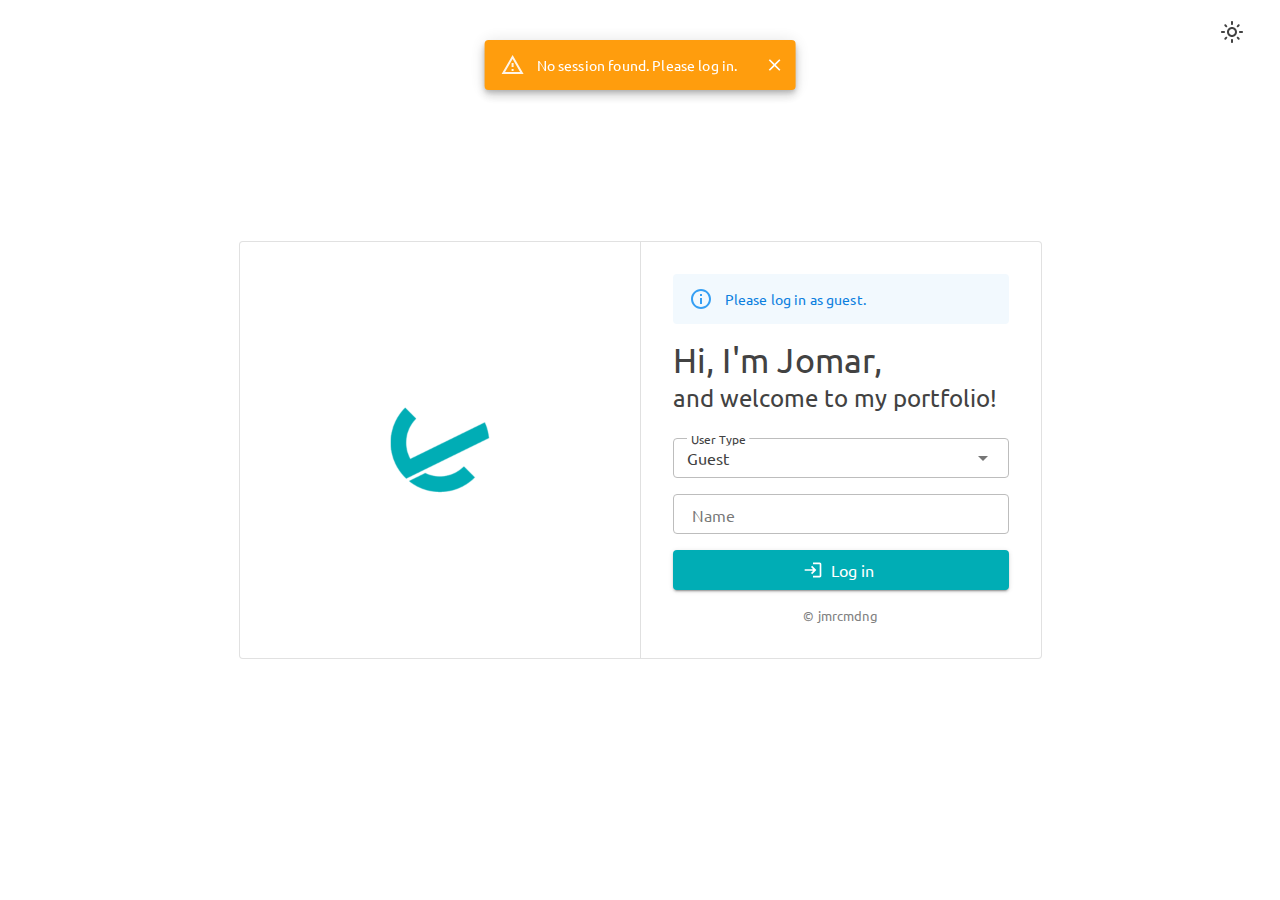
==== commit 2a44b458: "update master" ====
--- a/index.html
+++ b/index.html
@@ -9,7 +9,7 @@
         <link href="assets/png/nagi-icon.png" rel="apple-touch-icon">
         <link href="https://fonts.googleapis.com/css?family=Roboto:300,400,500,700&display=swap" rel="stylesheet" />
         <link href="_content/MudBlazor/MudBlazor.min.css" rel="stylesheet" />
-        <link href="assets/css/default.css" rel="stylesheet" />
+        <link href="assets/css/default.css?202410100324" rel="stylesheet" />
     </head>
 
     <body>
--- a/assets/css/default.css
+++ b/assets/css/default.css
@@ -41,6 +41,8 @@
 
 .mud-navmenu-avatar .mud-avatar {
     display: block;
+    width: 36px;
+    height: 36px;
 }
 
 .mud-navmenu-avatar .mud-list-item-avatar {
@@ -122,3 +124,37 @@
     transform-origin: unset;
     transform: scale(1, 1);
 }
+
+.mud-link-icon {
+    transition: opacity 0.2s;
+    display: inline-flex;
+}
+
+.mud-bullet svg {
+    font-size: .825rem;
+    margin-top: 3px;
+}
+
+.mud-bullet span {
+    font-style: italic;
+    font-size: .725rem;
+}
+
+.mud-bullet:hover span {
+    transition: font-size 0.2s, color 0.2s;
+    font-size: .825rem;
+    color: var(--mud-palette-text-primary) !important;
+}
+
+.mud-bullet:hover svg {
+    font-size: 0.925rem;
+}
+
+.carousel-container {
+    position: relative;
+    outline: none;
+}
+
+    .carousel-container:focus {
+        outline: none;
+    }
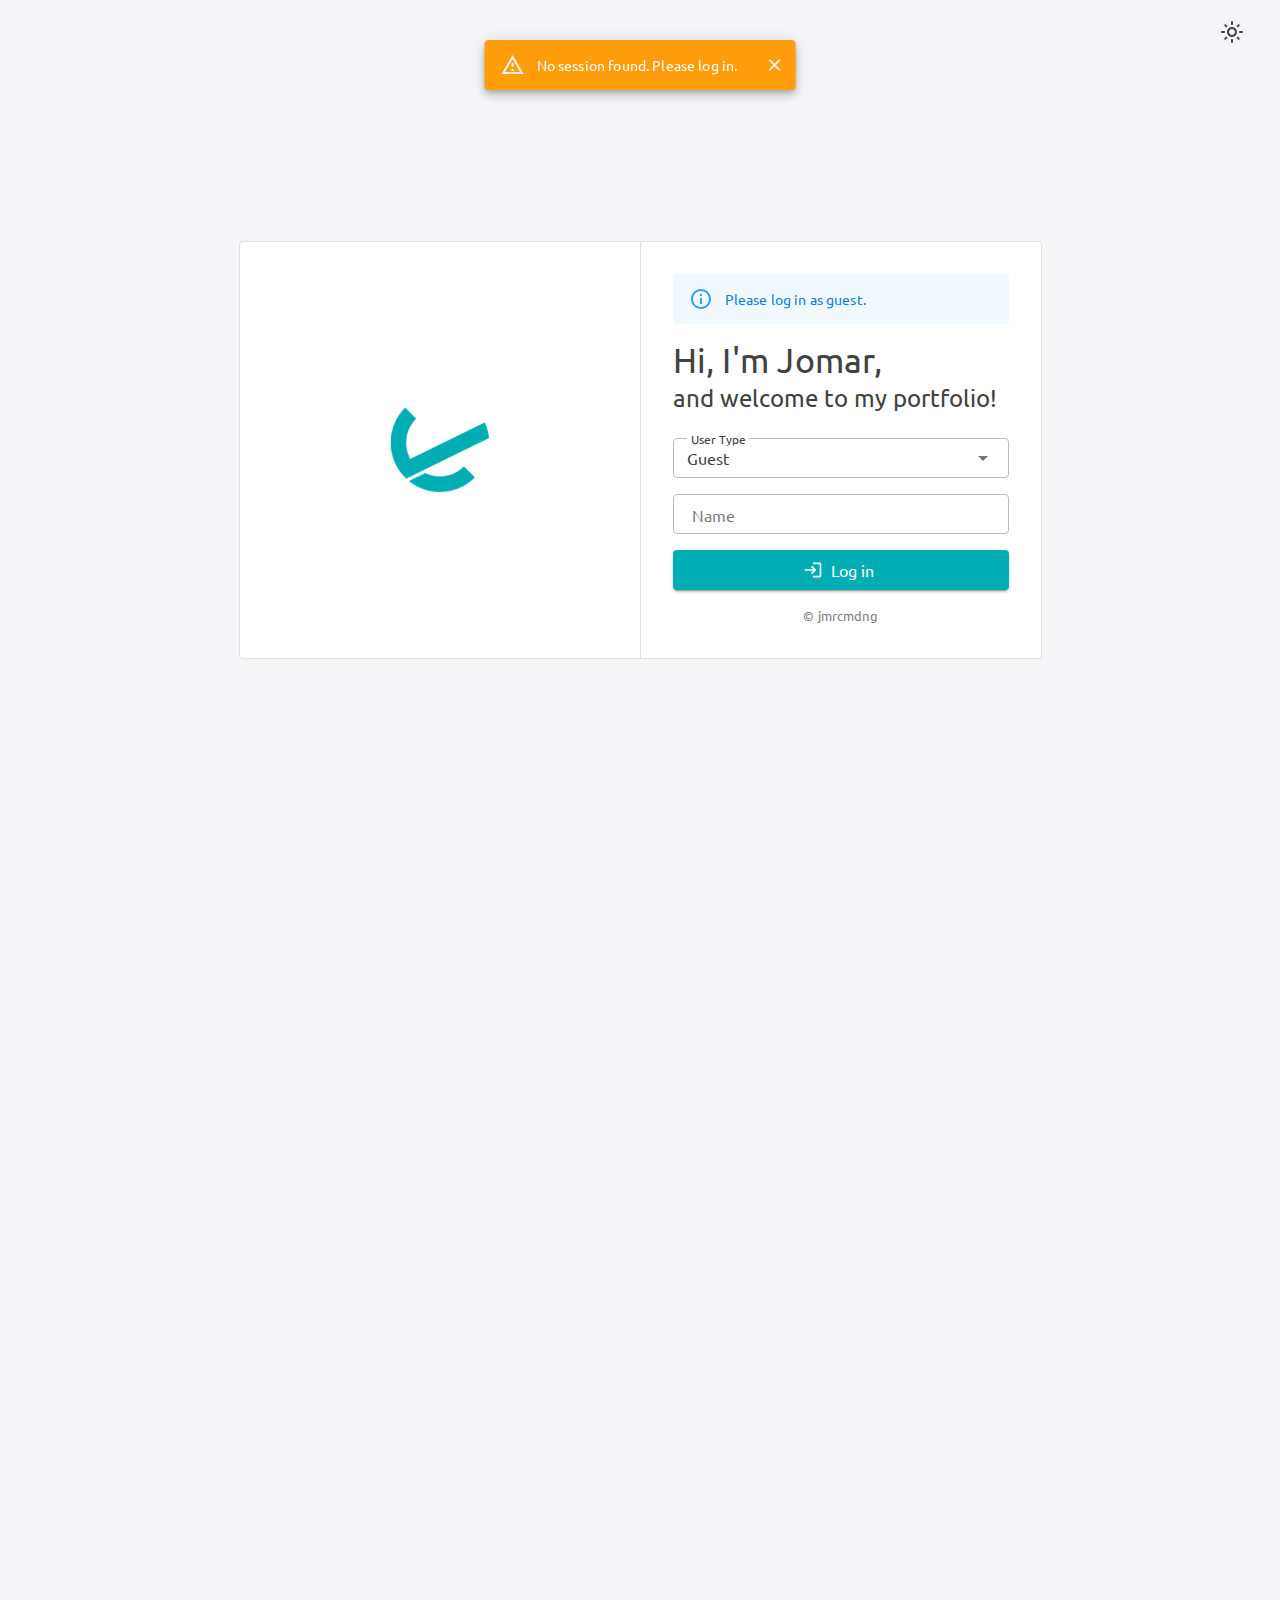
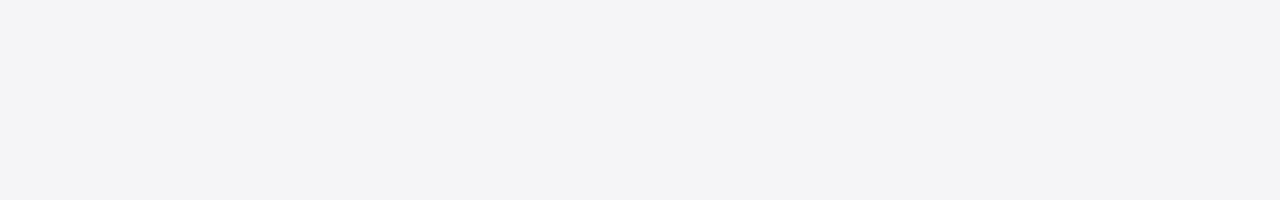
==== commit e0dbf876: "update" ====
--- a/index.html
+++ b/index.html
@@ -1,28 +1,287 @@
 <!DOCTYPE html>
 <html lang="en">
-    <head>
-        <meta charset="utf-8" />
-        <meta name="viewport" content="width=device-width, initial-scale=1.0" />
-        <title>Nagi Seishiro</title>
-        <base href="/" />
-        <link href="assets/png/nagi-icon.png" rel="icon">
-        <link href="assets/png/nagi-icon.png" rel="apple-touch-icon">
-        <link href="https://fonts.googleapis.com/css?family=Roboto:300,400,500,700&display=swap" rel="stylesheet" />
-        <link href="_content/MudBlazor/MudBlazor.min.css" rel="stylesheet" />
-        <link href="assets/css/default.css?202410100324" rel="stylesheet" />
-    </head>
-
-    <body>
-        <div id="app"></div>
-
-        <div id="blazor-error-ui">
-            An unhandled error has occurred.
-            <a href="" class="reload">Reload</a>
-            <a class="dismiss">🗙</a>
+<head>
+    <meta charset="utf-8" />
+    <meta name="viewport" content="width=device-width, initial-scale=1.0" />
+    <title>Nagi Seishiro</title>
+    <base href="/" />
+    <link href="assets/png/nagi-icon.png" rel="icon">
+    <link href="assets/png/nagi-icon.png" rel="apple-touch-icon">
+    <link href="https://fonts.googleapis.com/css?family=Roboto:300,400,500,700&display=swap" rel="stylesheet" />
+    <link href="_content/MudBlazor/MudBlazor.min.css" rel="stylesheet" />
+    <link href="assets/css/default.css?202410290842" rel="stylesheet" />
+    <style>
+        :root {
+            /* Dark theme variables (default) */
+            --app-background-color: #1A1A1A;
+            --app-container-border: rgba(255,255,255,0.118);
+            --app-copyright-color: #666;
+            --app-loader-color: #00adb5;
+        }
+
+            :root[data-theme="light"] {
+                --app-background-color: #f5f5f7;
+                --app-container-border: rgba(0,0,0,0.1);
+                --app-copyright-color: #86868b;
+            }
+
+        body.app-loading {
+            margin: 0;
+            padding: 0;
+            height: 100%;
+            background-color: var(--app-background-color);
+            transition: background-color 0.3s ease;
+        }
+
+        #app {
+            height: 100%;
+            display: none;
+        }
+
+        .loading-container {
+            min-height: 100vh;
+            display: flex;
+            justify-content: center;
+            align-items: center;
+            background-color: var(--app-background-color);
+            font-family: 'Ubuntu', sans-serif;
+            transition: opacity 0.3s ease-out;
+        }
+
+        #app-loading {
+            text-align: center;
+            padding: clamp(1rem, 5vw, 3rem);
+            border-radius: 5px;
+            width: min(90%, 250px);
+            border: 1px solid var(--app-container-border);
+            background-color: var(--app-background-color);
+            transition: all 0.3s ease;
+            opacity: 1;
+        }
+
+            #app-loading img {
+                width: clamp(60px, 20vw, 100px);
+                height: auto;
+                aspect-ratio: 1;
+                transition: transform 0.3s ease;
+            }
+
+                #app-loading img:hover {
+                    transform: scale(1.05);
+                }
+
+            #app-loading .copyright {
+                color: var(--app-copyright-color);
+                font-size: clamp(0.7rem, 2vw, 0.8rem);
+                margin-top: 1rem;
+                transition: color 0.3s ease;
+            }
+
+        #blazor-error-ui {
+            display: none;
+            position: fixed;
+            bottom: 0;
+            width: 100%;
+            padding: 1rem;
+            z-index: 1000;
+            background-color: rgba(255, 0, 0, 0.1);
+            color: red;
+            text-align: center;
+        }
+
+            #blazor-error-ui .dismiss {
+                padding: .3rem;
+            }
+
+        @media (max-width: 480px) {
+            .loading-container {
+                padding: 0.5rem;
+            }
+
+            #app-loading {
+                padding: 3rem;
+            }
+        }
+
+        .loader {
+            position: relative;
+            display: flex;
+            justify-content: center;
+            align-items: center;
+            transition: .5s;
+            color: #fff;
+            overflow:hidden;
+        }
+
+            .loader span {
+                position: absolute;
+                display: block;
+            }
+
+                .loader span.top {
+                    top: 0;
+                    left: -100%;
+                    width: 100%;
+                    height: 2px;
+                    background: linear-gradient(90deg, transparent, var(--app-loader-color));
+                    animation: animate_top 2s linear infinite;
+                    animation-delay: 0s;
+                }
+
+                .loader span.bottom {
+                    bottom: 0;
+                    right: -100%;
+                    width: 100%;
+                    height: 2px;
+                    background: linear-gradient(270deg, transparent, var(--app-loader-color));
+                    animation: animate_bottom 2s linear infinite;
+                    animation-delay: 1s;
+                }
+
+                .loader span.right {
+                    top: -100%;
+                    right: 0;
+                    width: 2px;
+                    height: 100%;
+                    background: linear-gradient(180deg, transparent, var(--app-loader-color));
+                    animation: animate_right 2s linear infinite;
+                    animation-delay: .5s;
+                }
+
+                .loader span.left {
+                    bottom: -100%;
+                    left: 0;
+                    width: 2px;
+                    height: 100%;
+                    background: linear-gradient(360deg, transparent, var(--app-loader-color));
+                    animation: animate_left 2s linear infinite;
+                    animation-delay: 1.5s;
+                }
+
+        @keyframes animate_top {
+            0% {
+                left: -100%;
+            }
+
+            50%,100% {
+                left: 100%;
+            }
+        }
+
+        @keyframes animate_bottom {
+            0% {
+                right: -100%;
+            }
+
+            50%,100% {
+                right: 100%;
+            }
+        }
+
+        @keyframes animate_right {
+            0% {
+                top: -100%;
+            }
+
+            50%,100% {
+                top: 100%;
+            }
+        }
+
+        @keyframes animate_left {
+            0% {
+                bottom: -100%;
+            }
+
+            50%,100% {
+                bottom: 100%;
+            }
+        }
+    </style>
+</head>
+<body class="app-loading">
+    <div id="app"></div>
+    <div class="loading-container">
+        <div id="app-loading" class="loader">
+            <span class="top"></span>
+            <span class="bottom"></span>
+            <span class="right"></span>
+            <span class="left"></span>
+
+            <div>
+                <img src="assets/png/nagi-icon.png" alt="icon" />
+                <div class="copyright">© jmrcmdng</div>
+            </div>
         </div>
-
-        <script src="_framework/blazor.webassembly.js"></script>
-        <script src="_content/MudBlazor/MudBlazor.min.js"></script>
-        <script src="assets/js/default.js"></script>
-    </body>
-</html>
+    </div>
+
+    <div id="blazor-error-ui">
+        An unhandled error has occurred.
+        <a href="" class="reload">Reload</a>
+        <a class="dismiss">🗙</a>
+    </div>
+
+    <script src="_framework/blazor.webassembly.js"></script>
+    <script src="_content/MudBlazor/MudBlazor.min.js"></script>
+    <script src="assets/js/default.js?202410290842"></script>
+
+    <script>
+        function initializeTheme() {
+            const savedTheme = localStorage.getItem('theme') ||
+                (window.matchMedia('(prefers-color-scheme: dark)').matches ? 'dark' : 'light');
+            document.documentElement.setAttribute('data-theme', savedTheme);
+
+            window.matchMedia('(prefers-color-scheme: dark)').addEventListener('change', e => {
+                if (!localStorage.getItem('theme')) {
+                    document.documentElement.setAttribute('data-theme', e.matches ? 'dark' : 'light');
+                }
+            });
+        }
+
+        initializeTheme();
+
+        function initializeApp() {
+            return new Promise((resolve, reject) => {
+                setTimeout(() => {
+                    resolve();
+                }, 1000);
+            });r
+        }
+
+        function startApp() {
+            const body = document.body;
+            const loadingContainer = document.querySelector('.loading-container');
+            const app = document.getElementById('app');
+            const errorMessage = document.querySelector('.error-message');
+
+            initializeApp()
+                .then(() => {
+                    loadingContainer.style.opacity = '0';
+
+                    app.style.display = 'block';
+                    setTimeout(() => {
+                        app.style.opacity = '1';
+                    }, 200);
+
+                    setTimeout(() => {
+                        body.classList.remove('app-loading');
+                        loadingContainer.remove();
+                    }, 300);
+
+                    console.log('Application started successfully');
+                })
+                .catch(error => {
+                    console.error('Application start error:', error);
+                    errorMessage.style.display = 'block';
+
+                    const appLoading = document.getElementById('app-loading');
+                    appLoading.innerHTML += `<div style="color: red; margin-top: 20px;">
+                                                                    Failed to start application.
+                                                                </div>`;
+                });
+        }
+
+        document.addEventListener('DOMContentLoaded', startApp);
+    </script>
+</body>
+</html>--- a/assets/css/default.css
+++ b/assets/css/default.css
@@ -158,3 +158,7 @@
     .carousel-container:focus {
         outline: none;
     }
+
+.mud-nav-badge .mud-badge.mud-badge-center.right {
+    left: calc(100% - -10px);
+}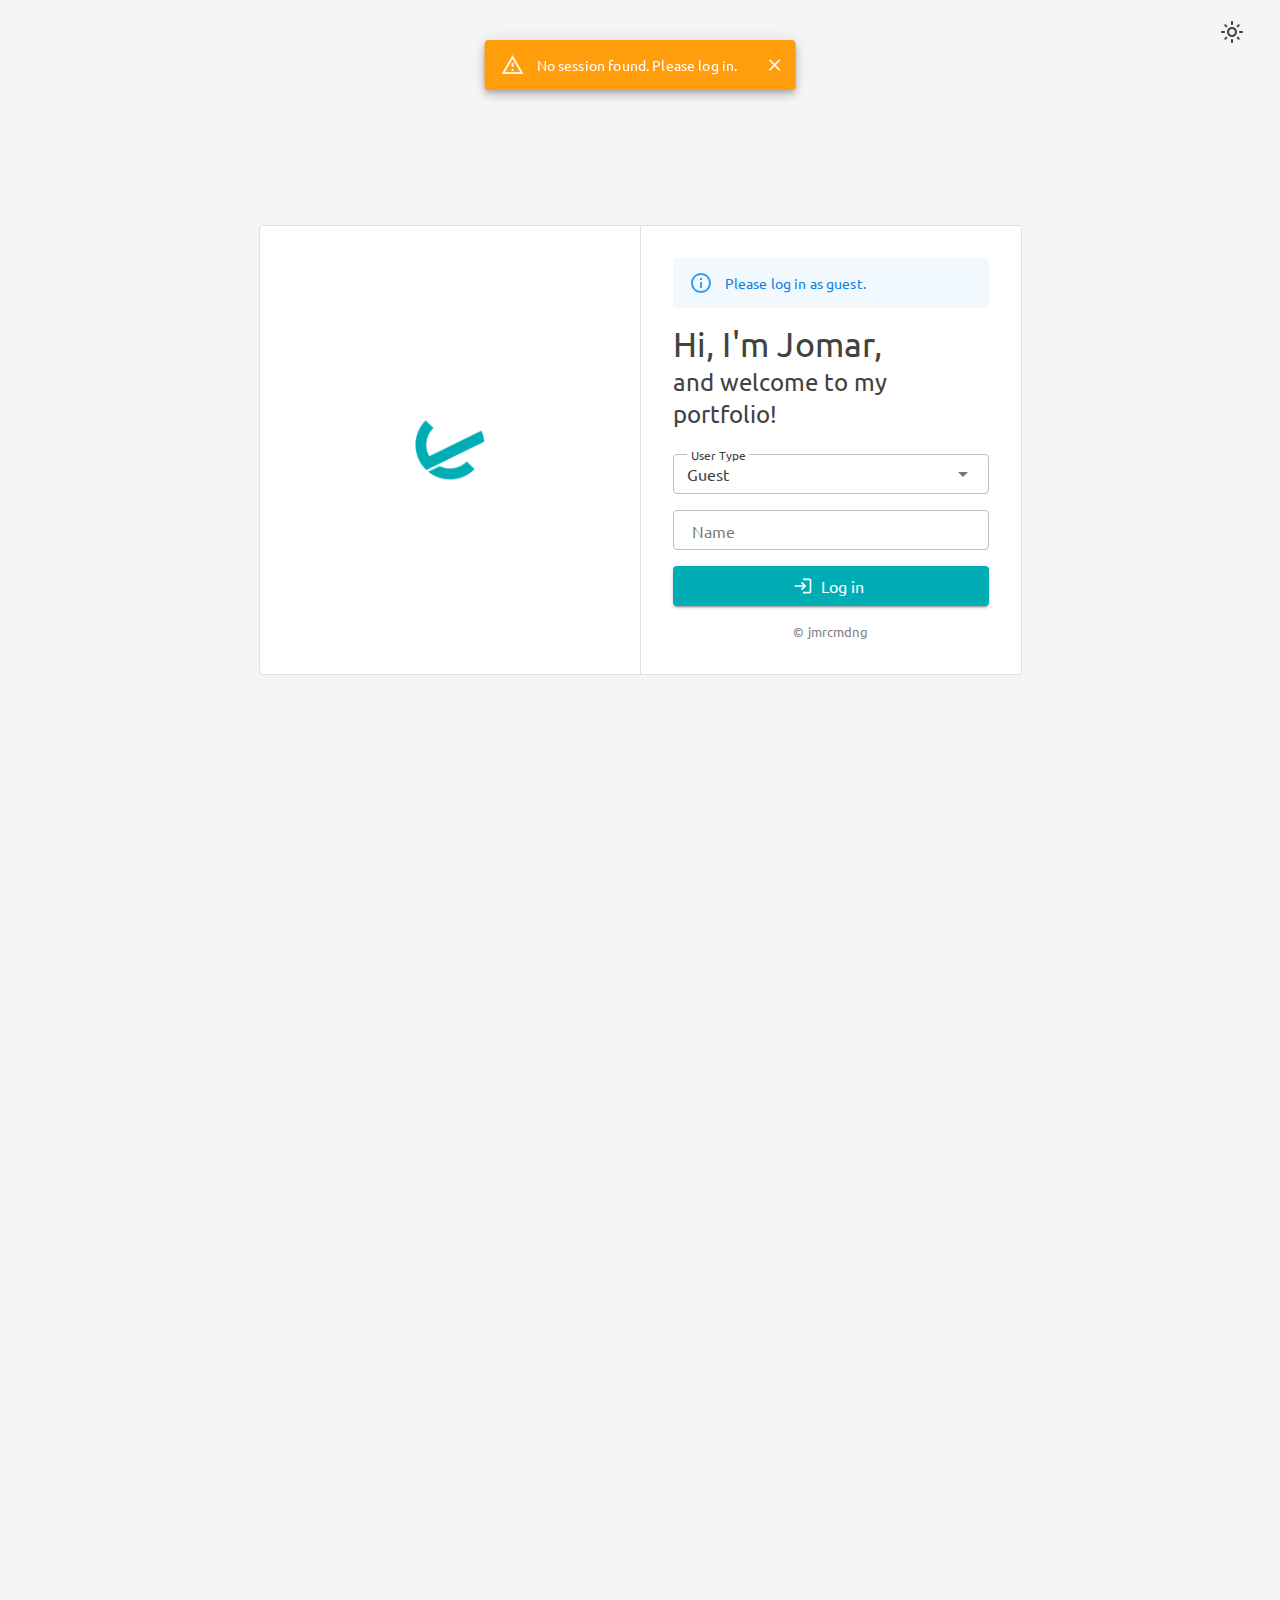
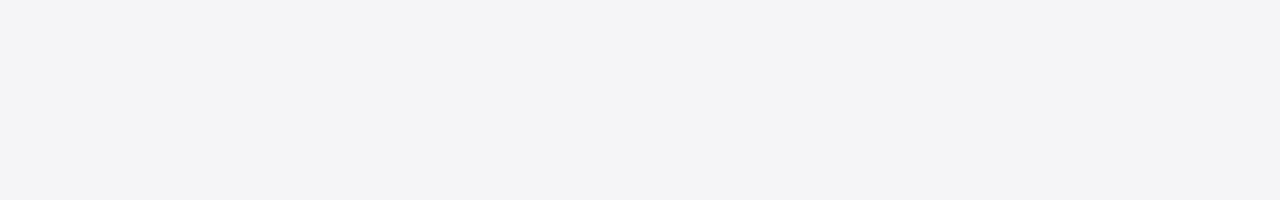
==== commit c8158811: "update" ====
--- a/index.html
+++ b/index.html
@@ -9,195 +9,7 @@
     <link href="assets/png/nagi-icon.png" rel="apple-touch-icon">
     <link href="https://fonts.googleapis.com/css?family=Roboto:300,400,500,700&display=swap" rel="stylesheet" />
     <link href="_content/MudBlazor/MudBlazor.min.css" rel="stylesheet" />
-    <link href="assets/css/default.css?202410290842" rel="stylesheet" />
-    <style>
-        :root {
-            /* Dark theme variables (default) */
-            --app-background-color: #1A1A1A;
-            --app-container-border: rgba(255,255,255,0.118);
-            --app-copyright-color: #666;
-            --app-loader-color: #00adb5;
-        }
-
-            :root[data-theme="light"] {
-                --app-background-color: #f5f5f7;
-                --app-container-border: rgba(0,0,0,0.1);
-                --app-copyright-color: #86868b;
-            }
-
-        body.app-loading {
-            margin: 0;
-            padding: 0;
-            height: 100%;
-            background-color: var(--app-background-color);
-            transition: background-color 0.3s ease;
-        }
-
-        #app {
-            height: 100%;
-            display: none;
-        }
-
-        .loading-container {
-            min-height: 100vh;
-            display: flex;
-            justify-content: center;
-            align-items: center;
-            background-color: var(--app-background-color);
-            font-family: 'Ubuntu', sans-serif;
-            transition: opacity 0.3s ease-out;
-        }
-
-        #app-loading {
-            text-align: center;
-            padding: clamp(1rem, 5vw, 3rem);
-            border-radius: 5px;
-            width: min(90%, 250px);
-            border: 1px solid var(--app-container-border);
-            background-color: var(--app-background-color);
-            transition: all 0.3s ease;
-            opacity: 1;
-        }
-
-            #app-loading img {
-                width: clamp(60px, 20vw, 100px);
-                height: auto;
-                aspect-ratio: 1;
-                transition: transform 0.3s ease;
-            }
-
-                #app-loading img:hover {
-                    transform: scale(1.05);
-                }
-
-            #app-loading .copyright {
-                color: var(--app-copyright-color);
-                font-size: clamp(0.7rem, 2vw, 0.8rem);
-                margin-top: 1rem;
-                transition: color 0.3s ease;
-            }
-
-        #blazor-error-ui {
-            display: none;
-            position: fixed;
-            bottom: 0;
-            width: 100%;
-            padding: 1rem;
-            z-index: 1000;
-            background-color: rgba(255, 0, 0, 0.1);
-            color: red;
-            text-align: center;
-        }
-
-            #blazor-error-ui .dismiss {
-                padding: .3rem;
-            }
-
-        @media (max-width: 480px) {
-            .loading-container {
-                padding: 0.5rem;
-            }
-
-            #app-loading {
-                padding: 3rem;
-            }
-        }
-
-        .loader {
-            position: relative;
-            display: flex;
-            justify-content: center;
-            align-items: center;
-            transition: .5s;
-            color: #fff;
-            overflow:hidden;
-        }
-
-            .loader span {
-                position: absolute;
-                display: block;
-            }
-
-                .loader span.top {
-                    top: 0;
-                    left: -100%;
-                    width: 100%;
-                    height: 2px;
-                    background: linear-gradient(90deg, transparent, var(--app-loader-color));
-                    animation: animate_top 2s linear infinite;
-                    animation-delay: 0s;
-                }
-
-                .loader span.bottom {
-                    bottom: 0;
-                    right: -100%;
-                    width: 100%;
-                    height: 2px;
-                    background: linear-gradient(270deg, transparent, var(--app-loader-color));
-                    animation: animate_bottom 2s linear infinite;
-                    animation-delay: 1s;
-                }
-
-                .loader span.right {
-                    top: -100%;
-                    right: 0;
-                    width: 2px;
-                    height: 100%;
-                    background: linear-gradient(180deg, transparent, var(--app-loader-color));
-                    animation: animate_right 2s linear infinite;
-                    animation-delay: .5s;
-                }
-
-                .loader span.left {
-                    bottom: -100%;
-                    left: 0;
-                    width: 2px;
-                    height: 100%;
-                    background: linear-gradient(360deg, transparent, var(--app-loader-color));
-                    animation: animate_left 2s linear infinite;
-                    animation-delay: 1.5s;
-                }
-
-        @keyframes animate_top {
-            0% {
-                left: -100%;
-            }
-
-            50%,100% {
-                left: 100%;
-            }
-        }
-
-        @keyframes animate_bottom {
-            0% {
-                right: -100%;
-            }
-
-            50%,100% {
-                right: 100%;
-            }
-        }
-
-        @keyframes animate_right {
-            0% {
-                top: -100%;
-            }
-
-            50%,100% {
-                top: 100%;
-            }
-        }
-
-        @keyframes animate_left {
-            0% {
-                bottom: -100%;
-            }
-
-            50%,100% {
-                bottom: 100%;
-            }
-        }
-    </style>
+    <link href="assets/css/default.css?20241104" rel="stylesheet" />
 </head>
 <body class="app-loading">
     <div id="app"></div>
@@ -223,7 +35,7 @@
 
     <script src="_framework/blazor.webassembly.js"></script>
     <script src="_content/MudBlazor/MudBlazor.min.js"></script>
-    <script src="assets/js/default.js?202410290842"></script>
+    <script src="assets/js/default.js?20241104"></script>
 
     <script>
         function initializeTheme() {
--- a/assets/css/default.css
+++ b/assets/css/default.css
@@ -161,4 +161,184 @@
 
 .mud-nav-badge .mud-badge.mud-badge-center.right {
     left: calc(100% - -10px);
-}+}
+
+/* App loading */
+:root {
+    /* Dark theme variables (default) */
+    --app-background-color: #1A1A1A;
+    --app-container-border: rgba(255,255,255,0.118);
+    --app-copyright-color: #666;
+    --app-loader-color: #00adb5;
+}
+
+    :root[data-theme="light"] {
+        --app-background-color: #f5f5f7;
+        --app-container-border: rgba(0,0,0,0.1);
+        --app-copyright-color: #86868b;
+    }
+
+body.app-loading {
+    margin: 0;
+    padding: 0;
+    height: 100%;
+    background-color: var(--app-background-color);
+    transition: background-color 0.3s ease;
+}
+
+#app {
+    height: 100%;
+    display: none;
+}
+
+.loading-container {
+    min-height: 100vh;
+    display: flex;
+    justify-content: center;
+    align-items: center;
+    background-color: var(--app-background-color);
+    font-family: 'Ubuntu', sans-serif;
+    transition: opacity 0.3s ease-out;
+}
+
+#app-loading {
+    text-align: center;
+    padding: clamp(1rem, 5vw, 3rem);
+    width: 300px;
+    border-radius: 5px;
+    border: 1px solid var(--app-container-border);
+    background-color: var(--app-background-color);
+    transition: all 0.3s ease;
+    opacity: 1;
+}
+
+    #app-loading img {
+        width: 70px;
+        height: auto;
+        aspect-ratio: 1;
+        transition: transform 0.3s ease;
+    }
+
+        #app-loading img:hover {
+            transform: scale(1.05);
+        }
+
+    #app-loading .copyright {
+        color: var(--app-copyright-color);
+        font-size: clamp(0.7rem, 2vw, 0.8rem);
+        margin-top: 1rem;
+        transition: color 0.3s ease;
+    }
+
+#blazor-error-ui {
+    padding: 1rem;
+}
+
+    #blazor-error-ui .dismiss {
+        padding: .3rem;
+    }
+
+@media (max-width: 480px) {
+    .loading-container {
+        padding: 0.5rem;
+    }
+
+    #app-loading {
+        padding: 3rem;
+    }
+}
+
+.loader {
+    position: relative;
+    display: flex;
+    justify-content: center;
+    align-items: center;
+    transition: .5s;
+    color: #fff;
+    overflow: hidden;
+}
+
+    .loader span {
+        position: absolute;
+        display: block;
+    }
+
+        .loader span.top {
+            top: 0;
+            left: -100%;
+            width: 100%;
+            height: 2px;
+            background: linear-gradient(90deg, transparent, var(--app-loader-color));
+            animation: animate_top 2s linear infinite;
+            animation-delay: 0s;
+        }
+
+        .loader span.bottom {
+            bottom: 0;
+            right: -100%;
+            width: 100%;
+            height: 2px;
+            background: linear-gradient(270deg, transparent, var(--app-loader-color));
+            animation: animate_bottom 2s linear infinite;
+            animation-delay: 1s;
+        }
+
+        .loader span.right {
+            top: -100%;
+            right: 0;
+            width: 2px;
+            height: 100%;
+            background: linear-gradient(180deg, transparent, var(--app-loader-color));
+            animation: animate_right 2s linear infinite;
+            animation-delay: .5s;
+        }
+
+        .loader span.left {
+            bottom: -100%;
+            left: 0;
+            width: 2px;
+            height: 100%;
+            background: linear-gradient(360deg, transparent, var(--app-loader-color));
+            animation: animate_left 2s linear infinite;
+            animation-delay: 1.5s;
+        }
+
+@keyframes animate_top {
+    0% {
+        left: -100%;
+    }
+
+    50%,100% {
+        left: 100%;
+    }
+}
+
+@keyframes animate_bottom {
+    0% {
+        right: -100%;
+    }
+
+    50%,100% {
+        right: 100%;
+    }
+}
+
+@keyframes animate_right {
+    0% {
+        top: -100%;
+    }
+
+    50%,100% {
+        top: 100%;
+    }
+}
+
+@keyframes animate_left {
+    0% {
+        bottom: -100%;
+    }
+
+    50%,100% {
+        bottom: 100%;
+    }
+}
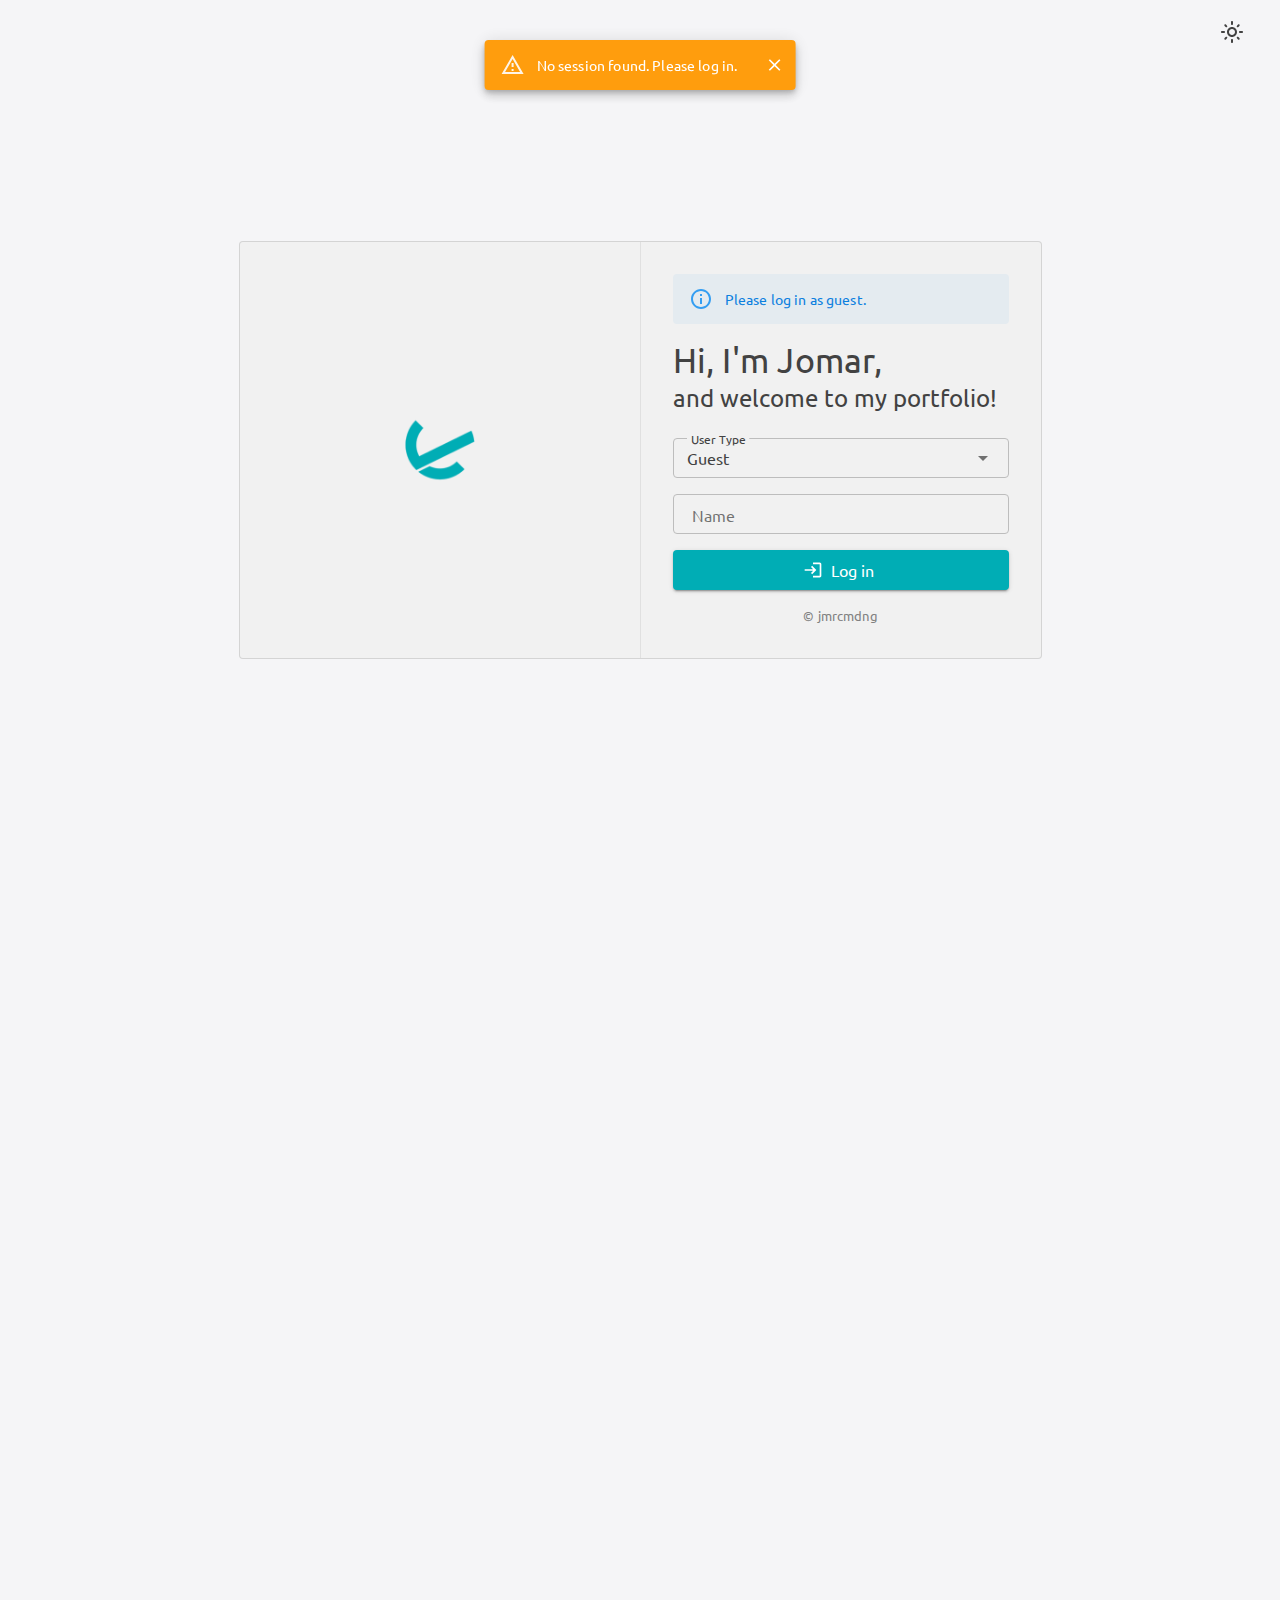
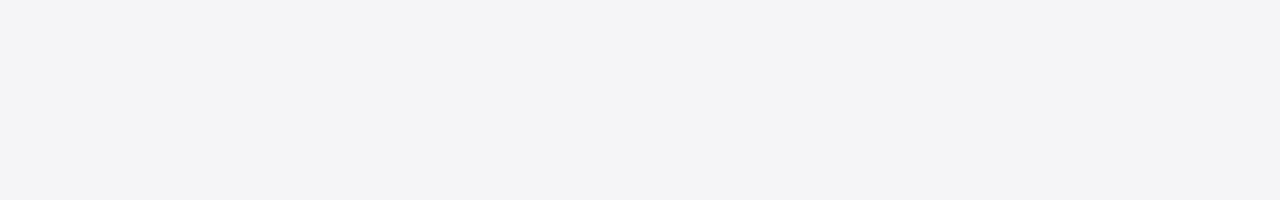
==== commit 82f64441: "jcamading/update" ====
--- a/index.html
+++ b/index.html
@@ -9,7 +9,7 @@
     <link href="assets/png/nagi-icon.png" rel="apple-touch-icon">
     <link href="https://fonts.googleapis.com/css?family=Roboto:300,400,500,700&display=swap" rel="stylesheet" />
     <link href="_content/MudBlazor/MudBlazor.min.css" rel="stylesheet" />
-    <link href="assets/css/default.css?20241104" rel="stylesheet" />
+    <link href="assets/css/default.css?20241113" rel="stylesheet" />
 </head>
 <body class="app-loading">
     <div id="app"></div>
--- a/assets/css/default.css
+++ b/assets/css/default.css
@@ -148,6 +148,10 @@
 
 .mud-bullet:hover svg {
     font-size: 0.925rem;
+}
+
+.mud-table-cell {
+    white-space: nowrap;
 }
 
 .carousel-container {
